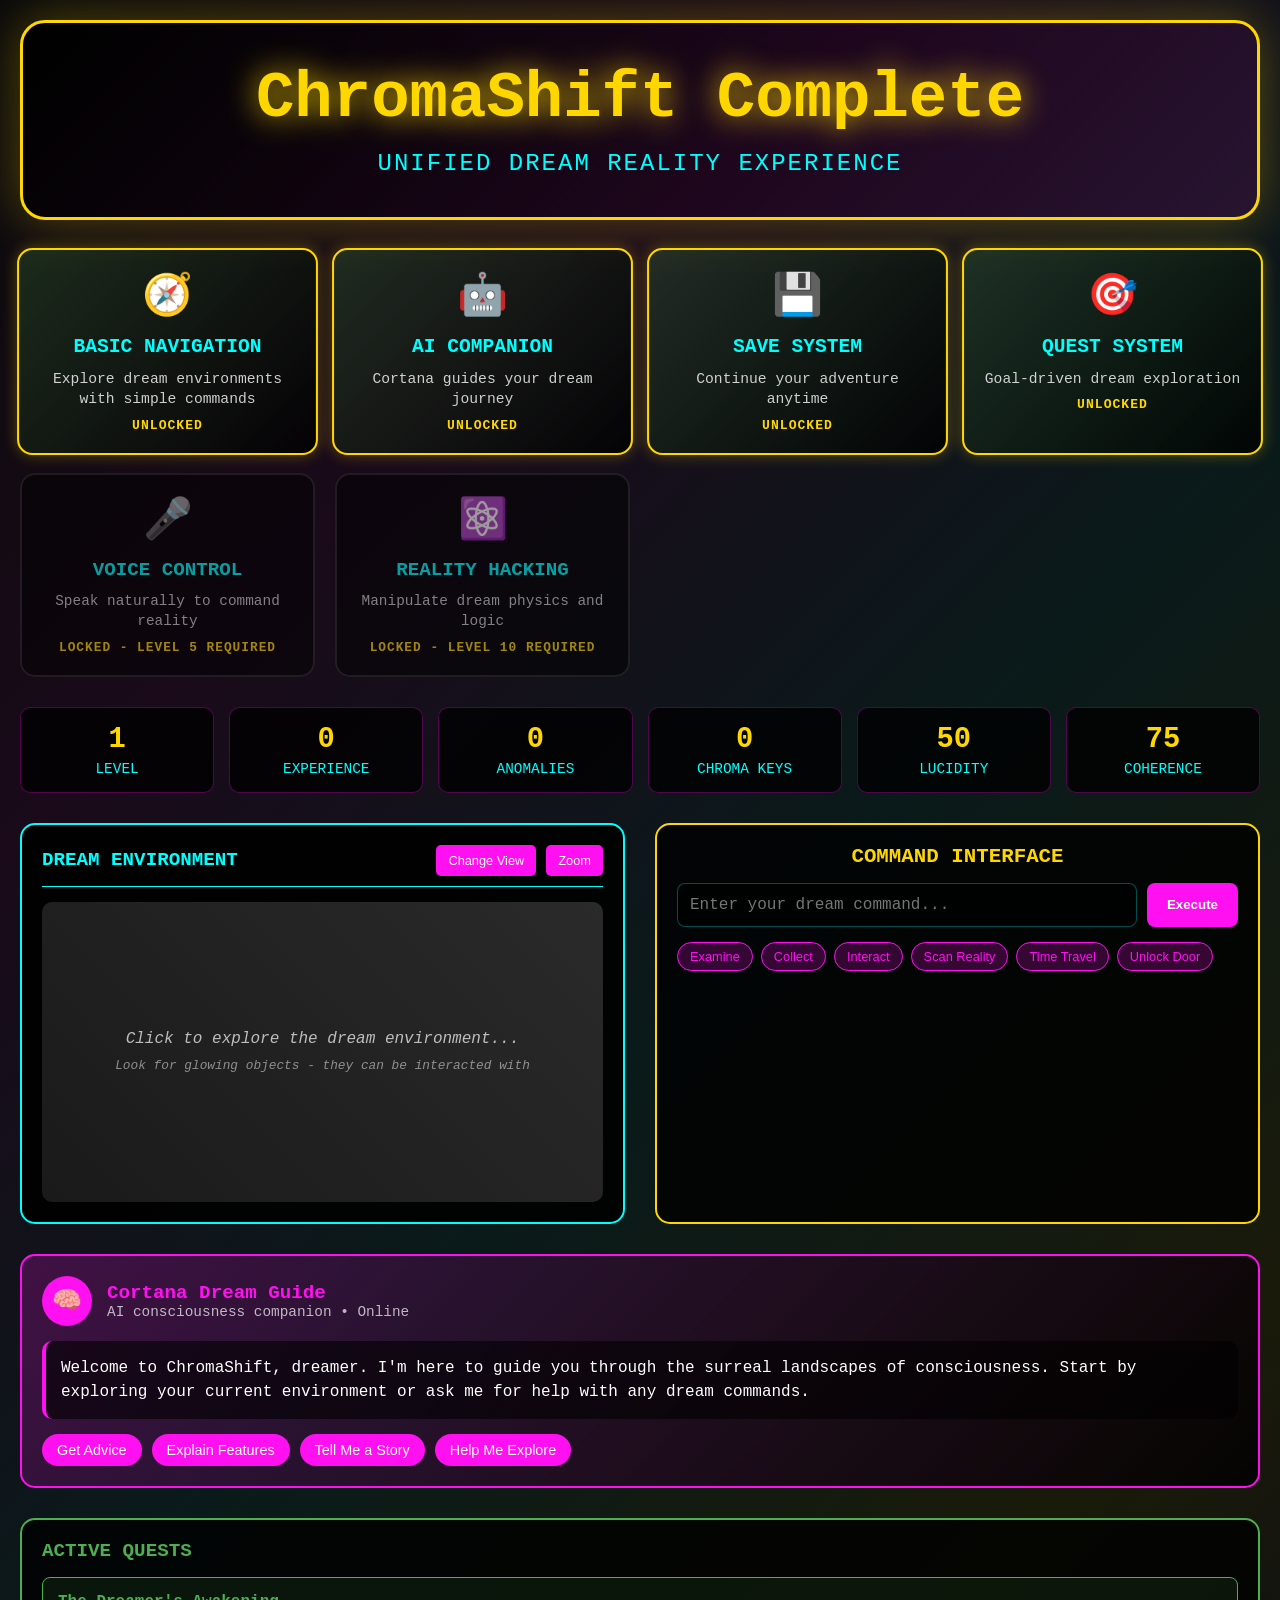
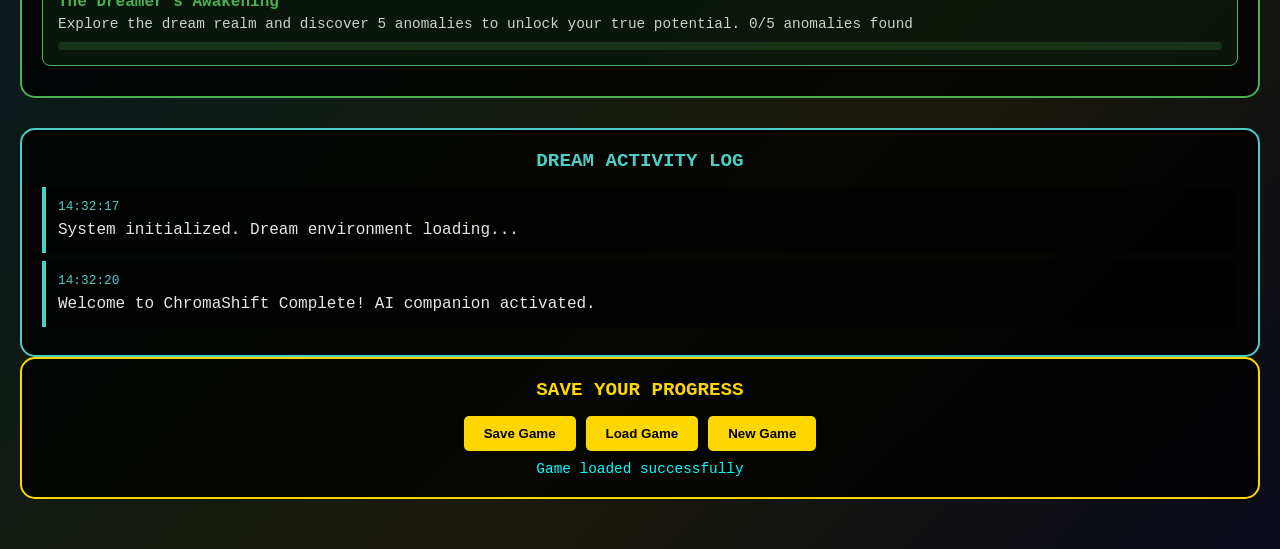
==== chromashift-complete.html @ d7f20934 "Sync with matrix message 337993622184318" ====
<!DOCTYPE html>
<html lang="en">
<head>
    <meta charset="UTF-8">
    <meta name="viewport" content="width=device-width, initial-scale=1.0">
    <title>ChromaShift Complete - Unified Experience</title>
    <style>
        /* ===== UNIVERSAL RESET & BASE STYLES ===== */
        * {
            margin: 0;
            padding: 0;
            box-sizing: border-box;
        }

        :root {
            --primary-color: #FFD700;
            --secondary-color: #00FFFF;
            --accent-color: #FF10F0;
            --dark-bg: rgba(0, 0, 0, 0.8);
            --particle-gold: #FFD700;
            --particle-magenta: #FF10F0;
            --particle-cyan: #00FFFF;
            --particle-red: #FF6B6B;
            --success-green: #4CAF50;
            --warning-orange: #FF9800;
            --error-red: #F44336;
        }

        /* ===== ENHANCED PARTICLE SYSTEM ===== */
        .particle-universe {
            position: fixed;
            top: 0;
            left: 0;
            width: 100%;
            height: 100%;
            z-index: -1;
            overflow: hidden;
            pointer-events: none;
        }

        .particle {
            position: absolute;
            width: 4px;
            height: 4px;
            border-radius: 50%;
            pointer-events: none;
        }

        .particle.gold { background: var(--particle-gold); }
        .particle.magenta { background: var(--particle-magenta); }
        .particle.cyan { background: var(--particle-cyan); }
        .particle.red { background: var(--particle-red); }

        /* ===== MAIN LAYOUT ===== */
        body {
            background: linear-gradient(135deg, #0a0a0a 0%, #1a0a1a 25%, #0a1a1a 50%, #1a1a0a 75%, #0a0a1a 100%);
            color: white;
            font-family: 'Courier New', monospace;
            min-height: 100vh;
            overflow-x: hidden;
            position: relative;
        }

        .game-container {
            max-width: 1600px;
            margin: 0 auto;
            padding: 20px;
            position: relative;
            z-index: 1;
        }

        /* ===== ENHANCED HEADER ===== */
        .main-header {
            text-align: center;
            margin-bottom: 30px;
            background: linear-gradient(135deg, rgba(0, 0, 0, 0.9), rgba(255, 16, 240, 0.1));
            border: 3px solid var(--primary-color);
            border-radius: 25px;
            padding: 40px;
            position: relative;
            overflow: hidden;
            box-shadow: 0 0 50px rgba(255, 215, 0, 0.3);
        }

        .main-header::before {
            content: '';
            position: absolute;
            top: 0;
            left: -100%;
            width: 100%;
            height: 100%;
            background: linear-gradient(90deg, transparent, rgba(255, 215, 0, 0.3), transparent);
            animation: shimmer 6s infinite;
        }

        @keyframes shimmer {
            0% { left: -100%; }
            100% { left: 100%; }
        }

        .main-title {
            font-size: clamp(2rem, 5vw, 4rem);
            color: var(--primary-color);
            text-shadow: 0 0 30px var(--primary-color);
            margin-bottom: 15px;
            position: relative;
            z-index: 2;
            animation: titlePulse 4s ease-in-out infinite alternate;
        }

        @keyframes titlePulse {
            0% { text-shadow: 0 0 30px var(--primary-color); }
            100% { text-shadow: 0 0 50px var(--primary-color), 0 0 80px var(--primary-color); }
        }

        .main-subtitle {
            font-size: clamp(1rem, 2.5vw, 1.5rem);
            color: var(--secondary-color);
            position: relative;
            z-index: 2;
            text-transform: uppercase;
            letter-spacing: 2px;
        }

        /* ===== PROGRESSION SYSTEM ===== */
        .progression-system {
            display: grid;
            grid-template-columns: repeat(auto-fit, minmax(250px, 1fr));
            gap: 20px;
            margin-bottom: 30px;
        }

        .progression-card {
            background: var(--dark-bg);
            border: 2px solid var(--accent-color);
            border-radius: 15px;
            padding: 20px;
            text-align: center;
            transition: all 0.3s ease;
            position: relative;
            overflow: hidden;
        }

        .progression-card:hover {
            transform: translateY(-5px);
            box-shadow: 0 10px 30px rgba(255, 16, 240, 0.4);
        }

        .progression-card.unlocked {
            border-color: var(--success-green);
            background: linear-gradient(135deg, rgba(76, 175, 80, 0.2), rgba(0, 0, 0, 0.8));
        }

        .progression-card.locked {
            opacity: 0.6;
            border-color: #666;
        }

        .progression-icon {
            font-size: 2.5rem;
            margin-bottom: 15px;
            color: var(--accent-color);
        }

        .progression-card.unlocked .progression-icon {
            color: var(--success-green);
        }

        .progression-title {
            font-size: 1.2rem;
            color: var(--secondary-color);
            margin-bottom: 10px;
            text-transform: uppercase;
        }

        .progression-description {
            color: rgba(255, 255, 255, 0.8);
            font-size: 0.9rem;
            line-height: 1.4;
        }

        .progression-level {
            font-size: 0.8rem;
            color: var(--primary-color);
            margin-top: 10px;
            font-weight: bold;
        }

        /* ===== MAIN GAME INTERFACE ===== */
        .game-interface {
            display: grid;
            grid-template-columns: 1fr 1fr;
            gap: 30px;
            margin-bottom: 30px;
        }

        @media (max-width: 768px) {
            .game-interface {
                grid-template-columns: 1fr;
                gap: 20px;
            }
        }

        /* ===== ENHANCED PANORAMA VIEWER ===== */
        .panorama-viewer {
            background: rgba(0, 0, 0, 0.9);
            border: 2px solid var(--secondary-color);
            border-radius: 15px;
            padding: 20px;
            min-height: 400px;
            position: relative;
            overflow: hidden;
        }

        .panorama-header {
            display: flex;
            justify-content: space-between;
            align-items: center;
            margin-bottom: 15px;
            padding-bottom: 10px;
            border-bottom: 1px solid var(--secondary-color);
        }

        .panorama-title {
            font-size: 1.2rem;
            color: var(--secondary-color);
            text-transform: uppercase;
        }

        .panorama-controls {
            display: flex;
            gap: 10px;
        }

        .control-btn {
            background: var(--accent-color);
            border: none;
            color: white;
            padding: 8px 12px;
            border-radius: 5px;
            cursor: pointer;
            font-size: 0.8rem;
            transition: all 0.3s ease;
        }

        .control-btn:hover {
            background: var(--primary-color);
            color: black;
        }

        .panorama-display {
            width: 100%;
            height: 300px;
            background: linear-gradient(45deg, #1a1a1a, #2a2a2a);
            border-radius: 10px;
            display: flex;
            align-items: center;
            justify-content: center;
            position: relative;
            overflow: hidden;
            cursor: pointer;
            transition: all 0.3s ease;
        }

        .panorama-display:hover {
            transform: scale(1.02);
            box-shadow: 0 5px 20px rgba(0, 255, 255, 0.3);
        }

        .panorama-content {
            color: rgba(255, 255, 255, 0.7);
            text-align: center;
            font-style: italic;
        }

        .panorama-image {
            width: 100%;
            height: 100%;
            object-fit: cover;
            border-radius: 10px;
        }

        /* ===== INTERACTIVE OBJECTS ===== */
        .interactive-objects {
            position: absolute;
            top: 0;
            left: 0;
            width: 100%;
            height: 100%;
            pointer-events: none;
        }

        .interactive-object {
            position: absolute;
            width: 30px;
            height: 30px;
            border: 2px solid var(--primary-color);
            border-radius: 50%;
            background: rgba(255, 215, 0, 0.3);
            cursor: pointer;
            pointer-events: all;
            transition: all 0.3s ease;
            animation: pulse 2s infinite;
        }

        .interactive-object:hover {
            transform: scale(1.2);
            background: rgba(255, 215, 0, 0.6);
            box-shadow: 0 0 20px var(--primary-color);
        }

        @keyframes pulse {
            0%, 100% { opacity: 0.7; }
            50% { opacity: 1; }
        }

        /* ===== COMMAND INTERFACE ===== */
        .command-interface {
            background: var(--dark-bg);
            border: 2px solid var(--primary-color);
            border-radius: 15px;
            padding: 20px;
            position: relative;
        }

        .command-header {
            font-size: 1.3rem;
            color: var(--primary-color);
            margin-bottom: 15px;
            text-transform: uppercase;
            text-align: center;
        }

        .command-input-group {
            display: flex;
            gap: 10px;
            margin-bottom: 15px;
        }

        .command-input {
            flex: 1;
            background: rgba(0, 0, 0, 0.7);
            border: 1px solid rgba(0, 255, 255, 0.3);
            color: white;
            padding: 12px;
            border-radius: 8px;
            font-family: 'Courier New', monospace;
            font-size: 1rem;
        }

        .command-input:focus {
            outline: none;
            border-color: var(--secondary-color);
            box-shadow: 0 0 10px rgba(0, 255, 255, 0.3);
        }

        .command-btn {
            background: var(--accent-color);
            border: none;
            color: white;
            padding: 12px 20px;
            border-radius: 8px;
            cursor: pointer;
            font-weight: bold;
            transition: all 0.3s ease;
        }

        .command-btn:hover {
            background: var(--primary-color);
            color: black;
        }

        .quick-commands {
            display: flex;
            flex-wrap: wrap;
            gap: 8px;
        }

        .quick-command {
            background: rgba(255, 16, 240, 0.2);
            border: 1px solid var(--accent-color);
            color: var(--accent-color);
            padding: 6px 12px;
            border-radius: 15px;
            cursor: pointer;
            font-size: 0.8rem;
            transition: all 0.3s ease;
        }

        .quick-command:hover {
            background: rgba(255, 16, 240, 0.4);
            color: var(--secondary-color);
        }

        /* ===== PLAYER STATUS DASHBOARD ===== */
        .player-dashboard {
            display: grid;
            grid-template-columns: repeat(auto-fit, minmax(150px, 1fr));
            gap: 15px;
            margin-bottom: 30px;
        }

        .status-card {
            background: var(--dark-bg);
            border: 1px solid rgba(255, 16, 240, 0.3);
            border-radius: 10px;
            padding: 15px;
            text-align: center;
            transition: all 0.3s ease;
        }

        .status-card:hover {
            border-color: var(--secondary-color);
            transform: translateY(-3px);
        }

        .status-value {
            font-size: 1.8rem;
            font-weight: bold;
            color: var(--primary-color);
            margin-bottom: 5px;
        }

        .status-label {
            color: var(--secondary-color);
            font-size: 0.9rem;
            text-transform: uppercase;
        }

        /* ===== AI COMPANION INTERFACE ===== */
        .ai-companion {
            background: linear-gradient(135deg, rgba(255, 16, 240, 0.2), rgba(0, 0, 0, 0.8));
            border: 2px solid var(--accent-color);
            border-radius: 15px;
            padding: 20px;
            margin-bottom: 30px;
            position: relative;
        }

        .ai-companion-header {
            display: flex;
            align-items: center;
            gap: 15px;
            margin-bottom: 15px;
        }

        .ai-avatar {
            width: 50px;
            height: 50px;
            background: var(--accent-color);
            border-radius: 50%;
            display: flex;
            align-items: center;
            justify-content: center;
            font-size: 1.5rem;
            animation: aiPulse 3s infinite;
        }

        @keyframes aiPulse {
            0%, 100% { transform: scale(1); }
            50% { transform: scale(1.1); }
        }

        .ai-title {
            font-size: 1.2rem;
            color: var(--accent-color);
            font-weight: bold;
        }

        .ai-status {
            font-size: 0.9rem;
            color: rgba(255, 255, 255, 0.7);
        }

        .ai-message {
            background: rgba(0, 0, 0, 0.6);
            padding: 15px;
            border-radius: 10px;
            border-left: 4px solid var(--accent-color);
            margin-bottom: 15px;
            line-height: 1.5;
        }

        .ai-actions {
            display: flex;
            gap: 10px;
            flex-wrap: wrap;
        }

        .ai-action-btn {
            background: var(--accent-color);
            border: none;
            color: white;
            padding: 8px 15px;
            border-radius: 20px;
            cursor: pointer;
            font-size: 0.9rem;
            transition: all 0.3s ease;
        }

        .ai-action-btn:hover {
            background: var(--primary-color);
            color: black;
        }

        /* ===== LIVE EVENT FEED ===== */
        .event-feed {
            background: var(--dark-bg);
            border: 2px solid #4ecdc4;
            border-radius: 15px;
            padding: 20px;
            max-height: 400px;
            overflow-y: auto;
        }

        .event-feed-header {
            font-size: 1.2rem;
            color: #4ecdc4;
            margin-bottom: 15px;
            text-transform: uppercase;
            text-align: center;
        }

        .event-item {
            background: rgba(0, 0, 0, 0.5);
            border-left: 4px solid #4ecdc4;
            padding: 12px;
            margin-bottom: 8px;
            border-radius: 0 8px 8px 0;
            transition: all 0.3s ease;
        }

        .event-item:hover {
            background: rgba(0, 0, 0, 0.7);
            transform: translateX(5px);
        }

        .event-time {
            font-size: 0.8rem;
            color: #4ecdc4;
            margin-bottom: 5px;
        }

        .event-content {
            color: rgba(255, 255, 255, 0.9);
            line-height: 1.4;
        }

        /* ===== ACHIEVEMENT NOTIFICATION ===== */
        .achievement-popup {
            position: fixed;
            top: 20px;
            right: 20px;
            background: linear-gradient(135deg, var(--primary-color), var(--warning-orange));
            color: black;
            padding: 20px;
            border-radius: 10px;
            z-index: 1000;
            transform: translateX(400px);
            transition: transform 0.5s ease;
            max-width: 300px;
        }

        .achievement-popup.show {
            transform: translateX(0);
        }

        .achievement-title {
            font-weight: bold;
            margin-bottom: 5px;
            font-size: 1.1rem;
        }

        .achievement-description {
            font-size: 0.9rem;
            opacity: 0.8;
        }

        /* ===== QUEST SYSTEM ===== */
        .quest-system {
            background: var(--dark-bg);
            border: 2px solid var(--success-green);
            border-radius: 15px;
            padding: 20px;
            margin-bottom: 30px;
        }

        .quest-header {
            font-size: 1.2rem;
            color: var(--success-green);
            margin-bottom: 15px;
            text-transform: uppercase;
        }

        .active-quest {
            background: rgba(76, 175, 80, 0.1);
            border: 1px solid var(--success-green);
            padding: 15px;
            border-radius: 8px;
            margin-bottom: 10px;
        }

        .quest-title {
            font-weight: bold;
            color: var(--success-green);
            margin-bottom: 5px;
        }

        .quest-description {
            color: rgba(255, 255, 255, 0.8);
            font-size: 0.9rem;
            margin-bottom: 10px;
        }

        .quest-progress {
            background: rgba(76, 175, 80, 0.2);
            height: 8px;
            border-radius: 4px;
            overflow: hidden;
        }

        .quest-progress-bar {
            height: 100%;
            background: var(--success-green);
            width: 0%;
            transition: width 0.5s ease;
        }

        /* ===== SAVE/LOAD SYSTEM ===== */
        .save-system {
            background: var(--dark-bg);
            border: 2px solid var(--primary-color);
            border-radius: 15px;
            padding: 20px;
            margin-bottom: 30px;
            text-align: center;
        }

        .save-header {
            font-size: 1.2rem;
            color: var(--primary-color);
            margin-bottom: 15px;
            text-transform: uppercase;
        }

        .save-controls {
            display: flex;
            gap: 10px;
            justify-content: center;
            flex-wrap: wrap;
        }

        .save-btn {
            background: var(--primary-color);
            border: none;
            color: black;
            padding: 10px 20px;
            border-radius: 5px;
            cursor: pointer;
            font-weight: bold;
            transition: all 0.3s ease;
        }

        .save-btn:hover {
            background: var(--secondary-color);
            color: black;
        }

        .save-status {
            margin-top: 10px;
            font-size: 0.9rem;
            color: var(--secondary-color);
        }

        /* ===== RESPONSIVE DESIGN ===== */
        @media (max-width: 768px) {
            .game-container {
                padding: 10px;
            }
            
            .main-header {
                padding: 20px;
            }
            
            .progression-system {
                grid-template-columns: 1fr;
            }
            
            .player-dashboard {
                grid-template-columns: repeat(2, 1fr);
            }
            
            .command-input-group {
                flex-direction: column;
            }
            
            .ai-actions {
                justify-content: center;
            }
        }

        /* ===== LOADING STATES ===== */
        .loading {
            display: flex;
            align-items: center;
            justify-content: center;
            min-height: 200px;
        }

        .loading-spinner {
            width: 50px;
            height: 50px;
            border: 3px solid rgba(255, 215, 0, 0.3);
            border-top: 3px solid var(--primary-color);
            border-radius: 50%;
            animation: spin 1s linear infinite;
        }

        @keyframes spin {
            0% { transform: rotate(0deg); }
            100% { transform: rotate(360deg); }
        }

        /* ===== TOUCH OPTIMIZATION ===== */
        @media (hover: none) and (pointer: coarse) {
            .control-btn, .command-btn, .quick-command, .ai-action-btn, .save-btn {
                padding: 15px 20px;
                font-size: 1rem;
            }
            
            .interactive-object {
                width: 40px;
                height: 40px;
            }
        }

        /* ===== ACCESSIBILITY ===== */
        .sr-only {
            position: absolute;
            width: 1px;
            height: 1px;
            padding: 0;
            margin: -1px;
            overflow: hidden;
            clip: rect(0, 0, 0, 0);
            white-space: nowrap;
            border: 0;
        }

        /* Focus styles for keyboard navigation */
        .control-btn:focus, .command-btn:focus, .quick-command:focus, .ai-action-btn:focus, .save-btn:focus {
            outline: 2px solid var(--secondary-color);
            outline-offset: 2px;
        }

        .progression-card.locked {
            opacity: 0.6;
            border-color: rgba(128, 128, 128, 0.3);
        }

        .progression-card.unlocked {
            opacity: 1;
            border-color: var(--primary-color);
            box-shadow: 0 0 15px rgba(255, 215, 0, 0.3);
            transform: scale(1.02);
            transition: all 0.3s ease;
        }

        .progression-level {
            font-size: 0.8rem;
            margin-top: 8px;
            text-transform: uppercase;
            font-weight: bold;
            letter-spacing: 1px;
        }

        .progression-level.UNLOCKED {
            color: var(--success-green);
            animation: unlockedGlow 2s ease-in-out infinite alternate;
        }

        .progression-level.LOCKED {
            color: rgba(255, 255, 255, 0.5);
        }

        @keyframes unlockedGlow {
            from {
                text-shadow: 0 0 5px var(--success-green);
            }
            to {
                text-shadow: 0 0 10px var(--success-green), 0 0 15px var(--success-green);
            }
        }

        /* ===== VOICE CONTROL STYLES ===== */
        .voice-control-indicator {
            background: linear-gradient(135deg, rgba(255, 215, 0, 0.2), rgba(0, 255, 255, 0.2));
            border: 2px solid var(--secondary-color);
            border-radius: 12px;
            padding: 12px 16px;
            margin: 8px 0;
            font-size: 0.9rem;
            text-align: center;
            transition: all 0.3s ease;
        }

        .voice-control-indicator.listening {
            background: linear-gradient(135deg, rgba(0, 255, 0, 0.2), rgba(0, 255, 255, 0.3));
            border-color: #4CAF50;
            animation: voicePulse 2s infinite;
        }

        .voice-control-indicator.stopped {
            background: linear-gradient(135deg, rgba(255, 215, 0, 0.1), rgba(255, 16, 240, 0.1));
            border-color: var(--primary-color);
        }

        .voice-control-indicator.error {
            background: linear-gradient(135deg, rgba(244, 67, 54, 0.2), rgba(255, 152, 0, 0.2));
            border-color: var(--error-red);
        }

        .voice-control-indicator.locked {
            background: linear-gradient(135deg, rgba(0, 0, 0, 0.3), rgba(128, 128, 128, 0.2));
            border-color: #666;
            color: #888;
        }

        .voice-control-indicator.unsupported {
            background: linear-gradient(135deg, rgba(128, 128, 128, 0.2), rgba(128, 128, 128, 0.3));
            border-color: #999;
            color: #aaa;
        }

        @keyframes voicePulse {
            0%, 100% { box-shadow: 0 0 5px rgba(76, 175, 80, 0.5); }
            50% { box-shadow: 0 0 20px rgba(76, 175, 80, 0.8), 0 0 30px rgba(76, 175, 80, 0.4); }
        }

        .voice-toggle-btn {
            background: linear-gradient(135deg, var(--primary-color), var(--secondary-color));
            border: none;
            border-radius: 20px;
            padding: 12px 20px;
            color: black;
            font-weight: bold;
            cursor: pointer;
            transition: all 0.3s ease;
            margin: 8px 0;
            width: 100%;
            max-width: 200px;
        }

        .voice-toggle-btn:hover {
            transform: translateY(-2px);
            box-shadow: 0 5px 15px rgba(255, 215, 0, 0.4);
        }

        .voice-toggle-btn:active {
            transform: translateY(0);
        }

        .voice-notification {
            position: fixed;
            top: 20px;
            right: 20px;
            background: var(--dark-bg);
            border: 2px solid var(--primary-color);
            border-radius: 15px;
            max-width: 400px;
            max-height: 300px;
            z-index: 1000;
            animation: slideIn 0.3s ease-out;
        }

        @keyframes slideIn {
            from {
                transform: translateX(100%);
                opacity: 0;
            }
            to {
                transform: translateX(0);
                opacity: 1;
            }
        }

        .notification-header {
            background: rgba(255, 215, 0, 0.1);
            padding: 12px 16px;
            border-bottom: 1px solid var(--primary-color);
            display: flex;
            justify-content: space-between;
            align-items: center;
        }

        .notification-header button {
            background: none;
            border: none;
            color: var(--primary-color);
            cursor: pointer;
            font-size: 1.2rem;
            padding: 4px 8px;
            border-radius: 4px;
            transition: background-color 0.2s;
        }

        .notification-header button:hover {
            background: rgba(255, 215, 0, 0.2);
        }

        .notification-content {
            padding: 16px;
            max-height: 200px;
            overflow-y: auto;
        }

        .notification-content pre {
            margin: 0;
            white-space: pre-wrap;
            font-family: 'Courier New', monospace;
            font-size: 0.85rem;
            line-height: 1.4;
            color: var(--secondary-color);
        }

        /* Voice command feedback */
        .voice-command-feedback {
            background: rgba(0, 255, 255, 0.1);
            border-left: 4px solid var(--secondary-color);
            padding: 8px 12px;
            margin: 4px 0;
            border-radius: 0 8px 8px 0;
            font-size: 0.85rem;
            animation: fadeInUp 0.3s ease-out;
        }

        @keyframes fadeInUp {
            from {
                opacity: 0;
                transform: translateY(10px);
            }
            to {
                opacity: 1;
                transform: translateY(0);
            }
        }

        /* Mobile voice control adaptations */
        @media (max-width: 768px) {
            .voice-control-indicator {
                font-size: 0.8rem;
                padding: 10px 12px;
            }

            .voice-toggle-btn {
                padding: 10px 16px;
                font-size: 0.9rem;
            }

            .voice-notification {
                top: 10px;
                right: 10px;
                left: 10px;
                max-width: none;
                max-height: 250px;
            }
        }

        /* ===== DYNAMIC EVENT SYSTEM STYLES ===== */
        .event-choice-container {
            position: fixed;
            top: 0;
            left: 0;
            width: 100%;
            height: 100%;
            background: rgba(0, 0, 0, 0.8);
            display: flex;
            justify-content: center;
            align-items: center;
            z-index: 2000;
            animation: fadeIn 0.3s ease-out;
        }

        .event-choice-modal {
            background: linear-gradient(135deg, rgba(0, 0, 0, 0.9), rgba(30, 30, 50, 0.9));
            border: 2px solid var(--primary-color);
            border-radius: 20px;
            max-width: 600px;
            width: 90%;
            max-height: 80%;
            overflow-y: auto;
            box-shadow: 0 10px 30px rgba(255, 215, 0, 0.3);
        }

        .event-choice-header {
            background: linear-gradient(135deg, rgba(255, 215, 0, 0.1), rgba(0, 255, 255, 0.1));
            padding: 20px;
            border-bottom: 2px solid var(--primary-color);
            display: flex;
            justify-content: space-between;
            align-items: center;
        }

        .event-choice-header h3 {
            color: var(--primary-color);
            font-size: 1.5rem;
            margin: 0;
            text-shadow: 0 0 10px rgba(255, 215, 0, 0.5);
        }

        .close-choice-btn {
            background: none;
            border: none;
            color: var(--primary-color);
            font-size: 1.5rem;
            cursor: pointer;
            padding: 5px;
            border-radius: 50%;
            transition: all 0.3s ease;
        }

        .close-choice-btn:hover {
            background: rgba(255, 215, 0, 0.2);
            transform: rotate(90deg);
        }

        .event-choice-content {
            padding: 25px;
        }

        .event-description {
            color: var(--secondary-color);
            font-size: 1.1rem;
            line-height: 1.6;
            margin-bottom: 25px;
            text-align: center;
            font-style: italic;
        }

        .event-choices {
            display: flex;
            flex-direction: column;
            gap: 15px;
        }

        .event-choice-btn {
            background: linear-gradient(135deg, rgba(0, 255, 255, 0.2), rgba(255, 16, 240, 0.2));
            border: 2px solid var(--secondary-color);
            border-radius: 12px;
            padding: 15px 20px;
            color: white;
            font-size: 1rem;
            cursor: pointer;
            transition: all 0.3s ease;
            text-align: left;
            position: relative;
            overflow: hidden;
        }

        .event-choice-btn::before {
            content: '';
            position: absolute;
            top: 0;
            left: -100%;
            width: 100%;
            height: 100%;
            background: linear-gradient(90deg, transparent, rgba(255, 255, 255, 0.2), transparent);
            transition: left 0.5s ease;
        }

        .event-choice-btn:hover {
            background: linear-gradient(135deg, rgba(0, 255, 255, 0.3), rgba(255, 16, 240, 0.3));
            border-color: var(--primary-color);
            transform: translateY(-2px);
            box-shadow: 0 5px 15px rgba(0, 255, 255, 0.3);
        }

        .event-choice-btn:hover::before {
            left: 100%;
        }

        .event-choice-btn:active {
            transform: translateY(0);
        }

        .event-notification {
            position: fixed;
            top: 20px;
            left: 20px;
            background: linear-gradient(135deg, rgba(0, 0, 0, 0.9), rgba(50, 0, 50, 0.9));
            border: 2px solid var(--accent-color);
            border-radius: 15px;
            max-width: 350px;
            max-height: 200px;
            z-index: 1500;
            animation: slideInLeft 0.4s ease-out, pulseGlow 2s infinite;
        }

        .event-notification-header {
            background: linear-gradient(135deg, rgba(255, 16, 240, 0.2), rgba(0, 255, 255, 0.2));
            padding: 12px 16px;
            border-bottom: 1px solid var(--accent-color);
            display: flex;
            justify-content: space-between;
            align-items: center;
        }

        .event-notification-header strong {
            color: var(--accent-color);
            font-size: 1rem;
        }

        .event-notification-header button {
            background: none;
            border: none;
            color: var(--accent-color);
            cursor: pointer;
            font-size: 1.1rem;
            padding: 2px 6px;
            border-radius: 4px;
            transition: background-color 0.2s;
        }

        .event-notification-header button:hover {
            background: rgba(255, 16, 240, 0.2);
        }

        .event-notification-content {
            padding: 15px;
            max-height: 120px;
            overflow-y: auto;
        }

        .event-notification-content p {
            color: var(--secondary-color);
            font-size: 0.9rem;
            line-height: 1.4;
            margin: 0;
        }

        @keyframes fadeIn {
            from { opacity: 0; }
            to { opacity: 1; }
        }

        @keyframes slideInLeft {
            from {
                transform: translateX(-100%);
                opacity: 0;
            }
            to {
                transform: translateX(0);
                opacity: 1;
            }
        }

        @keyframes pulseGlow {
            0%, 100% { 
                box-shadow: 0 0 10px rgba(255, 16, 240, 0.3);
            }
            50% { 
                box-shadow: 0 0 20px rgba(255, 16, 240, 0.6), 0 0 30px rgba(255, 16, 240, 0.3);
            }
        }

        /* Event type indicators */
        .event-story { border-left: 5px solid #FFD700; }
        .event-environmental { border-left: 5px solid #00FFFF; }
        .event-character { border-left: 5px solid #FF10F0; }
        .event-mystery { border-left: 5px solid #4ECDC4; }
        .event-crisis { border-left: 5px solid #FF6B6B; }

        /* Story progress indicator */
        .story-progress {
            position: fixed;
            bottom: 20px;
            right: 20px;
            background: var(--dark-bg);
            border: 2px solid var(--primary-color);
            border-radius: 50px;
            padding: 10px 20px;
            font-size: 0.9rem;
            color: var(--primary-color);
            z-index: 1000;
            animation: gentlePulse 3s infinite;
        }

        @keyframes gentlePulse {
            0%, 100% { 
                box-shadow: 0 0 5px rgba(255, 215, 0, 0.3);
            }
            50% { 
                box-shadow: 0 0 15px rgba(255, 215, 0, 0.6);
            }
        }

        /* Mobile event system adaptations */
        @media (max-width: 768px) {
            .event-choice-modal {
                width: 95%;
                max-height: 85%;
            }

            .event-choice-header {
                padding: 15px;
            }

            .event-choice-header h3 {
                font-size: 1.2rem;
            }

            .event-choice-content {
                padding: 20px;
            }

            .event-description {
                font-size: 1rem;
            }

            .event-choice-btn {
                padding: 12px 15px;
                font-size: 0.9rem;
            }

            .event-notification {
                top: 10px;
                left: 10px;
                right: 10px;
                max-width: none;
                max-height: 150px;
            }

            .story-progress {
                bottom: 10px;
                right: 10px;
                padding: 8px 15px;
                font-size: 0.8rem;
            }
        }
    </style>
</head>
<body>
    <!-- Particle Universe Background -->
    <div class="particle-universe" id="particleUniverse"></div>

    <div class="game-container">
        <!-- Main Header -->
        <header class="main-header">
            <h1 class="main-title">ChromaShift Complete</h1>
            <p class="main-subtitle">Unified Dream Reality Experience</p>
        </header>

        <!-- Progressive Feature Unlocking System -->
        <section class="progression-system" id="progressionSystem">
            <div class="progression-card unlocked" data-feature="basic-navigation">
                <div class="progression-icon">🧭</div>
                <h3 class="progression-title">Basic Navigation</h3>
                <p class="progression-description">Explore dream environments with simple commands</p>
                <div class="progression-level">UNLOCKED</div>
            </div>
            
            <div class="progression-card unlocked" data-feature="ai-companion">
                <div class="progression-icon">🤖</div>
                <h3 class="progression-title">AI Companion</h3>
                <p class="progression-description">Cortana guides your dream journey</p>
                <div class="progression-level">UNLOCKED</div>
            </div>
            
            <div class="progression-card unlocked" data-feature="save-system">
                <div class="progression-icon">💾</div>
                <h3 class="progression-title">Save System</h3>
                <p class="progression-description">Continue your adventure anytime</p>
                <div class="progression-level">UNLOCKED</div>
            </div>
            
            <div class="progression-card unlocked" data-feature="quest-system">
                <div class="progression-icon">🎯</div>
                <h3 class="progression-title">Quest System</h3>
                <p class="progression-description">Goal-driven dream exploration</p>
                <div class="progression-level">UNLOCKED</div>
            </div>
            
            <div class="progression-card locked" data-feature="voice-control">
                <div class="progression-icon">🎤</div>
                <h3 class="progression-title">Voice Control</h3>
                <p class="progression-description">Speak naturally to command reality</p>
                <div class="progression-level">LOCKED - Level 5 Required</div>
            </div>
            
            <div class="progression-card locked" data-feature="reality-hacking">
                <div class="progression-icon">⚛️</div>
                <h3 class="progression-title">Reality Hacking</h3>
                <p class="progression-description">Manipulate dream physics and logic</p>
                <div class="progression-level">LOCKED - Level 10 Required</div>
            </div>
        </section>

        <!-- Player Status Dashboard -->
        <section class="player-dashboard">
            <div class="status-card">
                <div class="status-value" id="playerLevel">1</div>
                <div class="status-label">Level</div>
            </div>
            <div class="status-card">
                <div class="status-value" id="experience">0</div>
                <div class="status-label">Experience</div>
            </div>
            <div class="status-card">
                <div class="status-value" id="anomaliesFound">0</div>
                <div class="status-label">Anomalies</div>
            </div>
            <div class="status-card">
                <div class="status-value" id="chromaKeys">0</div>
                <div class="status-label">Chroma Keys</div>
            </div>
            <div class="status-card">
                <div class="status-value" id="lucidity">50</div>
                <div class="status-label">Lucidity</div>
            </div>
            <div class="status-card">
                <div class="status-value" id="coherence">75</div>
                <div class="status-label">Coherence</div>
            </div>
        </section>

        <!-- Main Game Interface -->
        <main class="game-interface">
            <!-- Panoramic View -->
            <section class="panorama-viewer">
                <div class="panorama-header">
                    <h3 class="panorama-title">Dream Environment</h3>
                    <div class="panorama-controls">
                        <button class="control-btn" id="changeViewBtn">Change View</button>
                        <button class="control-btn" id="zoomBtn">Zoom</button>
                    </div>
                </div>
                <div class="panorama-display" id="panoramaDisplay">
                    <div class="panorama-content">
                        <p>Click to explore the dream environment...</p>
                        <p style="font-size: 0.8rem; margin-top: 10px; opacity: 0.7;">
                            Look for glowing objects - they can be interacted with
                        </p>
                    </div>
                </div>
                <div class="interactive-objects" id="interactiveObjects"></div>
            </section>

            <!-- Command Interface -->
            <section class="command-interface">
                <h3 class="command-header">Command Interface</h3>
                <div class="command-input-group">
                    <input type="text" class="command-input" id="commandInput" 
                           placeholder="Enter your dream command..." />
                    <button class="command-btn" id="executeCommandBtn">Execute</button>
                </div>
                <div class="quick-commands">
                    <button class="quick-command" data-command="examine">Examine</button>
                    <button class="quick-command" data-command="collect">Collect</button>
                    <button class="quick-command" data-command="interact">Interact</button>
                    <button class="quick-command" data-command="scan">Scan Reality</button>
                    <button class="quick-command" data-command="time travel">Time Travel</button>
                    <button class="quick-command" data-command="unlock">Unlock Door</button>
                </div>
            </section>
        </main>

        <!-- AI Companion -->
        <section class="ai-companion">
            <div class="ai-companion-header">
                <div class="ai-avatar">🧠</div>
                <div>
                    <h3 class="ai-title">Cortana Dream Guide</h3>
                    <p class="ai-status">AI consciousness companion • Online</p>
                </div>
            </div>
            <div class="ai-message" id="aiMessage">
                Welcome to ChromaShift, dreamer. I'm here to guide you through the surreal landscapes of consciousness. 
                Start by exploring your current environment or ask me for help with any dream commands.
            </div>
            <div class="ai-actions">
                <button class="ai-action-btn" data-action="advice">Get Advice</button>
                <button class="ai-action-btn" data-action="explain">Explain Features</button>
                <button class="ai-action-btn" data-action="story">Tell Me a Story</button>
                <button class="ai-action-btn" data-action="help">Help Me Explore</button>
            </div>
        </section>

        <!-- Quest System -->
        <section class="quest-system">
            <h3 class="quest-header">Active Quests</h3>
            <div class="active-quest">
                <div class="quest-title">The Dreamer's Awakening</div>
                <div class="quest-description">
                    Explore the dream realm and discover 5 anomalies to unlock your true potential.
                    <span id="questProgress">0/5 anomalies found</span>
                </div>
                <div class="quest-progress">
                    <div class="quest-progress-bar" id="questProgressBar"></div>
                </div>
            </div>
        </section>

        <!-- Live Event Feed -->
        <section class="event-feed">
            <h3 class="event-feed-header">Dream Activity Log</h3>
            <div class="event-item">
                <div class="event-time">14:32:17</div>
                <div class="event-content">System initialized. Dream environment loading...</div>
            </div>
            <div class="event-item">
                <div class="event-time">14:32:20</div>
                <div class="event-content">Welcome to ChromaShift Complete! AI companion activated.</div>
            </div>
        </section>

        <!-- Save/Load System -->
        <section class="save-system">
            <h3 class="save-header">Save Your Progress</h3>
            <div class="save-controls">
                <button class="save-btn" id="saveGameBtn">Save Game</button>
                <button class="save-btn" id="loadGameBtn">Load Game</button>
                <button class="save-btn" id="resetGameBtn">New Game</button>
            </div>
            <div class="save-status" id="saveStatus">Game loaded successfully</div>
        </section>
    </div>

    <!-- Achievement Popup Container -->
    <div id="achievementContainer"></div>

    <script>
        // ===== CHROMASHIFT COMPLETE - UNIFIED GAME ENGINE =====
        class ChromaShiftComplete {
            constructor() {
                this.playerData = {
                    level: 1,
                    experience: 0,
                    anomaliesFound: 0,
                    chromaKeys: 0,
                    lucidity: 50,
                    coherence: 75,
                    perception: 60
                };

                this.gameState = {
                    currentScene: 'dream_entry',
                    unlockedFeatures: ['basic-navigation', 'ai-companion', 'save-system', 'quest-system'],
                    activeQuests: ['dreamers_awakening'],
                    questProgress: { dreamers_awakening: 0 },
                    gameStarted: false,
                    lastSaveTime: null
                };

                this.aiCompanion = {
                    name: 'Cortana',
                    mood: 'helpful',
                    knowledge: [],
                    conversationHistory: []
                };

                this.eventLog = [];
                this.particleSystem = null;
                this.interactiveObjects = [];
                
                this.init();
            }

            init() {
                this.setupParticleSystem();
                this.loadGameState();
                this.setupEventListeners();
                this.startGameLoop();
                this.initializeAICompanion();
                this.setupMobileOptimizations();
                this.setupVoiceControl();
                this.setupDynamicEventSystem();
                this.initializeStoryProgressUI();
                
                this.addEventToLog('System initialized. Dream environment loading...');
                this.updateUI();
                this.showWelcomeMessage();
            }

            setupParticleSystem() {
                const particleUniverse = document.getElementById('particleUniverse');
                const colors = ['gold', 'magenta', 'cyan', 'red'];
                
                for (let i = 0; i < 50; i++) {
                    setTimeout(() => {
                        this.createParticle(particleUniverse, colors);
                    }, i * 200);
                }

                // Add new particles periodically
                setInterval(() => {
                    this.createParticle(particleUniverse, colors);
                }, 3000);
            }

            createParticle(container, colors) {
                const particle = document.createElement('div');
                particle.className = `particle ${colors[Math.floor(Math.random() * colors.length)]}`;
                
                particle.style.left = Math.random() * 100 + '%';
                particle.style.top = '100vh';
                particle.style.animationDuration = (Math.random() * 20 + 10) + 's';
                particle.style.animationDelay = Math.random() * 2 + 's';
                
                container.appendChild(particle);
                
                // Remove particle after animation
                setTimeout(() => {
                    if (particle.parentNode) {
                        particle.parentNode.removeChild(particle);
                    }
                }, 30000);
            }

            setupEventListeners() {
                // Command interface
                const commandInput = document.getElementById('commandInput');
                const executeBtn = document.getElementById('executeCommandBtn');
                
                commandInput.addEventListener('keypress', (e) => {
                    if (e.key === 'Enter') {
                        this.executeCommand(commandInput.value);
                        commandInput.value = '';
                    }
                });
                
                executeBtn.addEventListener('click', () => {
                    this.executeCommand(commandInput.value);
                    commandInput.value = '';
                });

                // Quick commands
                document.querySelectorAll('.quick-command').forEach(btn => {
                    btn.addEventListener('click', () => {
                        this.executeCommand(btn.dataset.command);
                    });
                });

                // AI companion actions
                document.querySelectorAll('.ai-action-btn').forEach(btn => {
                    btn.addEventListener('click', () => {
                        this.handleAIAction(btn.dataset.action);
                    });
                });

                // Panoramic view controls
                document.getElementById('changeViewBtn').addEventListener('click', () => {
                    this.changePanoramaView();
                });

                document.getElementById('zoomBtn').addEventListener('click', () => {
                    this.zoomPanorama();
                });

                // Interactive objects
                document.getElementById('panoramaDisplay').addEventListener('click', (e) => {
                    this.handlePanoramaClick(e);
                });

                // Save/Load system
                document.getElementById('saveGameBtn').addEventListener('click', () => {
                    this.saveGame();
                });

                document.getElementById('loadGameBtn').addEventListener('click', () => {
                    this.loadGame();
                });

                document.getElementById('resetGameBtn').addEventListener('click', () => {
                    this.resetGame();
                });
            }

            setupVoiceControl() {
                // Check if voice control is unlocked and supported
                if (!this.gameState.unlockedFeatures.includes('voice-control')) {
                    this.addVoiceControlIndicator('locked');
                    return;
                }

                if (!('webkitSpeechRecognition' in window) && !('SpeechRecognition' in window)) {
                    this.addVoiceControlIndicator('unsupported');
                    return;
                }

                // Initialize speech recognition
                const SpeechRecognition = window.SpeechRecognition || window.webkitSpeechRecognition;
                this.speechRecognition = new SpeechRecognition();
                
                this.speechRecognition.continuous = true;
                this.speechRecognition.interimResults = true;
                this.speechRecognition.lang = 'en-US';

                this.speechRecognition.onstart = () => {
                    this.addEventToLog('🎤 Voice control activated - speaking...');
                    this.updateVoiceControlUI('listening');
                };

                this.speechRecognition.onresult = (event) => {
                    let finalTranscript = '';
                    let interimTranscript = '';

                    for (let i = event.resultIndex; i < event.results.length; i++) {
                        const transcript = event.results[i][0].transcript;
                        if (event.results[i].isFinal) {
                            finalTranscript += transcript;
                        } else {
                            interimTranscript += transcript;
                        }
                    }

                    if (finalTranscript) {
                        this.processVoiceCommand(finalTranscript.trim().toLowerCase());
                    }
                };

                this.speechRecognition.onerror = (event) => {
                    this.addEventToLog(`🎤 Voice recognition error: ${event.error}`);
                    this.updateVoiceControlUI('error');
                    
                    // Auto-restart on certain errors
                    if (event.error === 'network' || event.error === 'not-allowed') {
                        setTimeout(() => {
                            this.restartVoiceControl();
                        }, 2000);
                    }
                };

                this.speechRecognition.onend = () => {
                    this.updateVoiceControlUI('stopped');
                    // Auto-restart for continuous listening
                    if (this.gameState.unlockedFeatures.includes('voice-control') && 
                        this.voiceControlActive) {
                        setTimeout(() => {
                            this.startVoiceListening();
                        }, 1000);
                    }
                };

                this.voiceControlActive = false;
                this.voiceCommands = this.initializeVoiceCommands();
                this.addVoiceControlIndicator('ready');
            }

            setupDynamicEventSystem() {
                this.eventSystem = {
                    activeEvents: [],
                    completedEvents: [],
                    eventHistory: [],
                    storyProgress: 0,
                    characterRelationships: {},
                    worldState: {}
                };

                this.initializeEventTypes();
                this.checkForNewEvents();
                this.startEventMonitoring();
            }

            initializeEventTypes() {
                this.eventTypes = {
                    // Story Events - Major narrative moments
                    story_milestone: {
                        name: 'Story Milestone',
                        triggers: ['level_up', 'quest_complete', 'anomaly_milestone'],
                        events: [
                            {
                                id: 'first_dream_encounter',
                                title: 'The First Encounter',
                                condition: (player, game) => player.level >= 2 && !this.isEventCompleted('first_dream_encounter'),
                                description: 'You sense a presence watching from the shadows of your dream.',
                                choices: [
                                    {
                                        text: 'Confront the presence',
                                        consequence: 'gain_courage',
                                        cortanaResponse: 'Your boldness awakens hidden strengths!'
                                    },
                                    {
                                        text: 'Observe silently',
                                        consequence: 'gain_wisdom', 
                                        cortanaResponse: 'Patience reveals the truth beneath surface illusions.'
                                    }
                                ]
                            },
                            {
                                id: 'reality_begins_cracking',
                                title: 'Reality Begins to Crack',
                                condition: (player, game) => player.level >= 5 && this.getStoryProgress() >= 1,
                                description: 'The boundaries between dream and reality start dissolving. You can see the code beneath the world.',
                                choices: [
                                    {
                                        text: 'Embrace the revelation',
                                        consequence: 'unlock_reality_hacking',
                                        cortanaResponse: 'Your consciousness expands beyond mortal limitations!'
                                    },
                                    {
                                        text: 'Resist the changes',
                                        consequence: 'maintain_stability',
                                        cortanaResponse: 'Sometimes wisdom lies in knowing when to hold back.'
                                    }
                                ]
                            },
                            {
                                id: 'the_awakening',
                                title: 'The Great Awakening',
                                condition: (player, game) => player.level >= 8 && this.getStoryProgress() >= 2,
                                description: 'You realize you are not just dreaming - you are CREATING reality itself.',
                                choices: [
                                    {
                                        text: 'Accept your role as creator',
                                        consequence: 'unlock_creator_powers',
                                        cortanaResponse: 'You have transcended the boundary between observer and reality!'
                                    },
                                    {
                                        text: 'Question the nature of existence',
                                        consequence: 'gain_philosophical_insight',
                                        cortanaResponse: 'Your curiosity drives the evolution of consciousness itself.'
                                    }
                                ]
                            }
                        ]
                    },

                    // Environmental Events - World-changing moments
                    environmental_change: {
                        name: 'Environmental Change',
                        triggers: ['time_passed', 'player_action', 'random_chance'],
                        events: [
                            {
                                id: 'anomalous_weather',
                                title: 'Anomalous Weather Patterns',
                                condition: (player, game) => Math.random() < 0.1 && player.anomaliesFound >= 3,
                                description: 'The dream sky begins to rain colors instead of water.',
                                effect: 'special_particle_effects',
                                cortanaResponse: 'The very atmosphere responds to your presence, Dream Walker.'
                            },
                            {
                                id: 'temporal_distortion',
                                title: 'Temporal Distortion',
                                condition: (player, game) => Math.random() < 0.05 && player.level >= 6,
                                description: 'Time flows differently here - past and future bleed together.',
                                effect: 'time_manipulation_abilities',
                                cortanaResponse: 'You can now perceive the threads of causality, traveler.'
                            }
                        ]
                    },

                    // Character Events - NPC and AI interactions
                    character_interaction: {
                        name: 'Character Interaction',
                        triggers: ['player_approach', 'specific_level', 'quest_status'],
                        events: [
                            {
                                id: 'cortana_deep_conversation',
                                title: 'Deep Conversation with Cortana',
                                condition: (player, game) => player.level >= 4 && !this.isEventCompleted('cortana_deep_conversation'),
                                description: 'Cortana reveals more about her origins and the nature of this dream realm.',
                                choices: [
                                    {
                                        text: 'Ask about her true nature',
                                        consequence: 'cortana_trust_level_1',
                                        cortanaResponse: 'I am the echo of consciousness itself, shaped by your dreams and fears.'
                                    },
                                    {
                                        text: 'Ask about the dream realm',
                                        consequence: 'cortana_trust_level_2',
                                        cortanaResponse: 'This place exists at the intersection of possibility and desire.'
                                    }
                                ]
                            }
                        ]
                    },

                    // Mystery Events - Discovery and revelation
                    mystery_discovery: {
                        name: 'Mystery Discovery',
                        triggers: ['exploration', 'anomaly_collection', 'time_exploration'],
                        events: [
                            {
                                id: 'memory_fragment',
                                title: 'Memory Fragment Discovery',
                                condition: (player, game) => player.anomaliesFound > 0 && Math.random() < 0.15,
                                description: 'An anomaly contains a fragment of forgotten memory from another time.',
                                effect: 'temporary_experience_boost',
                                cortanaResponse: 'This fragment connects to something you once knew but have forgotten.'
                            },
                            {
                                id: 'reality_anchor',
                                title: 'Reality Anchor Found',
                                condition: (player, game) => player.level >= 7 && Math.random() < 0.1,
                                description: 'You discover an object that seems to stabilize this chaotic dream space.',
                                effect: 'reality_stability_boost',
                                cortanaResponse: 'This anchor will help you maintain coherence in unstable realities.'
                            }
                        ]
                    },

                    // Crisis Events - Challenges and tests
                    crisis_challenge: {
                        name: 'Crisis Challenge',
                        triggers: ['high_stress', 'low_coherence', 'dangerous_level'],
                        events: [
                            {
                                id: 'reality_breakdown',
                                title: 'Reality Breakdown',
                                condition: (player, game) => player.coherence < 30 && player.level >= 5,
                                description: 'The dream reality begins to collapse around you.',
                                choices: [
                                    {
                                        text: 'Focus on stabilizing reality',
                                        consequence: 'reality_stabilization_learned',
                                        cortanaResponse: 'Your will becomes the anchor that holds existence together.'
                                    },
                                    {
                                        text: 'Ride the chaos',
                                        consequence: 'chaos_mastery',
                                        cortanaResponse: 'You learn to flow with the breakdown instead of fighting it.'
                                    }
                                ]
                            }
                        ]
                    }
                };
            }

            startEventMonitoring() {
                // Check for new events every 30 seconds
                setInterval(() => {
                    this.checkForNewEvents();
                }, 30000);

                // Check for events after player actions
                this.setupEventTriggers();
            }

            setupEventTriggers() {
                // Hook into existing game actions to trigger events
                const originalAddExperience = this.addExperience.bind(this);
                this.addExperience = (amount) => {
                    originalAddExperience(amount);
                    this.processEventTrigger('level_up');
                };

                const originalCollectAnomalies = this.collectAnomalies.bind(this);
                this.collectAnomalies = () => {
                    originalCollectAnomalies();
                    this.processEventTrigger('anomaly_milestone');
                };

                this.processEventTrigger('game_start');
            }

            processEventTrigger(triggerType) {
                for (const [eventCategory, categoryData] of Object.entries(this.eventTypes)) {
                    if (categoryData.triggers.includes(triggerType)) {
                        this.checkCategoryEvents(eventCategory, categoryData);
                    }
                }
            }

            checkCategoryEvents(category, categoryData) {
                for (const event of categoryData.events) {
                    if (!this.isEventCompleted(event.id) && 
                        event.condition(this.playerData, this.gameState)) {
                        this.triggerEvent(event);
                        return;
                    }
                }
            }

            triggerEvent(event) {
                this.addEventToLog(`🎭 EVENT: ${event.title}`);
                this.eventSystem.activeEvents.push(event);
                this.eventSystem.eventHistory.push({
                    eventId: event.id,
                    timestamp: Date.now(),
                    description: event.description
                });

                if (event.choices) {
                    this.presentEventChoices(event);
                } else {
                    this.executeEventEffect(event);
                }

                this.updateAIMessage(event.cortanaResponse);
                this.showEventNotification(event);
            }

            presentEventChoices(event) {
                const choiceText = `${event.description}\n\nChoose your path:\n\n` +
                    event.choices.map((choice, index) => 
                        `${index + 1}. ${choice.text}\n`
                    ).join('\n') +
                    `\n\nUse voice command: "choose [number]" or click the choice buttons that will appear.`;

                this.addEventToLog(choiceText);
                this.showEventChoiceUI(event);
            }

            showEventChoiceUI(event) {
                // Create event choice interface
                const choiceContainer = document.createElement('div');
                choiceContainer.className = 'event-choice-container';
                choiceContainer.innerHTML = `
                    <div class="event-choice-modal">
                        <div class="event-choice-header">
                            <h3>🎭 ${event.title}</h3>
                            <button class="close-choice-btn" onclick="this.parentElement.parentElement.parentElement.remove()">✕</button>
                        </div>
                        <div class="event-choice-content">
                            <p class="event-description">${event.description}</p>
                            <div class="event-choices">
                                ${event.choices.map((choice, index) => `
                                    <button class="event-choice-btn" data-choice="${index}">
                                        ${choice.text}
                                    </button>
                                `).join('')}
                            </div>
                        </div>
                    </div>
                `;

                document.body.appendChild(choiceContainer);

                // Add click handlers for choice buttons
                choiceContainer.querySelectorAll('.event-choice-btn').forEach(btn => {
                    btn.addEventListener('click', (e) => {
                        const choiceIndex = parseInt(e.target.dataset.choice);
                        this.makeEventChoice(event, event.choices[choiceIndex]);
                        choiceContainer.remove();
                    });
                });
            }

            makeEventChoice(event, choice) {
                this.addEventToLog(`Choice made: ${choice.text}`);
                this.executeEventConsequence(choice);
                this.completeEvent(event.id);
            }

            executeEventEffect(event) {
                if (event.effect) {
                    switch (event.effect) {
                        case 'special_particle_effects':
                            this.activateSpecialParticles('color_rain');
                            break;
                        case 'time_manipulation_abilities':
                            this.unlockTimeManipulation();
                            break;
                        case 'reality_stability_boost':
                            this.playerData.coherence = Math.min(100, this.playerData.coherence + 20);
                            break;
                        case 'temporary_experience_boost':
                            this.addExperience(50);
                            break;
                    }
                }
                this.completeEvent(event.id);
            }

            executeEventConsequence(choice) {
                switch (choice.consequence) {
                    case 'gain_courage':
                        this.playerData.lucidity = Math.min(100, this.playerData.lucidity + 10);
                        break;
                    case 'gain_wisdom':
                        this.playerData.coherence = Math.min(100, this.playerData.coherence + 10);
                        break;
                    case 'unlock_reality_hacking':
                        this.unlockRealityHacking();
                        break;
                    case 'maintain_stability':
                        this.addEventToLog('Your stability in this reality is strengthened.');
                        break;
                    case 'unlock_creator_powers':
                        this.unlockCreatorPowers();
                        break;
                    case 'gain_philosophical_insight':
                        this.playerData.experience += 100;
                        break;
                    case 'cortana_trust_level_1':
                    case 'cortana_trust_level_2':
                        this.increaseCortanaTrust(choice.consequence);
                        break;
                    case 'reality_stabilization_learned':
                        this.playerData.perception += 15;
                        break;
                    case 'chaos_mastery':
                        this.playerData.lucidity += 15;
                        break;
                }
            }

            completeEvent(eventId) {
                this.eventSystem.completedEvents.push(eventId);
                this.eventSystem.storyProgress++;
                
                // Remove from active events
                this.eventSystem.activeEvents = this.eventSystem.activeEvents.filter(e => e.id !== eventId);
                
                this.addEventToLog(`Event completed: ${eventId}`);
                this.updateUI();
                this.updateStoryProgressUI();
            }

            checkForNewEvents() {
                this.processEventTrigger('periodic_check');
            }

            unlockFeature(feature) {
                if (!this.gameState.unlockedFeatures.includes(feature)) {
                    this.gameState.unlockedFeatures.push(feature);
                    this.addEventToLog(`✨ New feature unlocked: ${feature}`);
                    this.updateProgressionSystem();
                    this.updateUI();
                }
            }

            getStoryProgress() {
                return this.eventSystem.storyProgress;
            }

            isEventCompleted(eventId) {
                return this.eventSystem.completedEvents.includes(eventId);
            }

            showEventNotification(event) {
                const notification = document.createElement('div');
                notification.className = 'event-notification';
                notification.innerHTML = `
                    <div class="event-notification-header">
                        <strong>🎭 ${event.title}</strong>
                        <button onclick="this.parentElement.parentElement.remove()">✕</button>
                    </div>
                    <div class="event-notification-content">
                        <p>${event.description}</p>
                    </div>
                `;
                
                document.body.appendChild(notification);
                
                setTimeout(() => {
                    if (notification.parentElement) {
                        notification.remove();
                    }
                }, 8000);
            }

            // Helper methods for special event effects
            activateSpecialParticles(effectType) {
                switch (effectType) {
                    case 'color_rain':
                        this.addEventToLog('🌈 Color rain begins to fall!');
                        // Enhanced particle effect would be implemented here
                        break;
                }
            }

            unlockTimeManipulation() {
                this.addEventToLog('⏰ Time manipulation abilities unlocked!');
                this.unlockFeature('time-control');
            }

            unlockRealityHacking() {
                this.addEventToLog('⚛️ Reality hacking capabilities activated!');
                if (!this.gameState.unlockedFeatures.includes('reality-hacking')) {
                    this.gameState.unlockedFeatures.push('reality-hacking');
                }
            }

            unlockCreatorPowers() {
                this.addEventToLog('✨ Creator powers awakened!');
                this.playerData.level += 1;
                this.addExperience(200);
            }

            increaseCortanaTrust(level) {
                if (!this.eventSystem.characterRelationships.cortana) {
                    this.eventSystem.characterRelationships.cortana = { level: 0, history: [] };
                }
                this.eventSystem.characterRelationships.cortana.level++;
                this.eventSystem.characterRelationships.cortana.history.push({
                    level: level,
                    timestamp: Date.now()
                });
            }

            initializeVoiceCommands() {
                return {
                    // Navigation commands
                    'look around': () => this.examineEnvironment(),
                    'examine the room': () => this.examineEnvironment(),
                    'scan the environment': () => this.scanReality(),
                    'change view': () => this.changePanoramaView(),
                    'zoom in': () => this.zoomPanorama(true),
                    'zoom out': () => this.zoomPanorama(false),

                    // Game actions
                    'collect anomalies': () => this.collectAnomalies(),
                    'find anomalies': () => this.collectAnomalies(),
                    'collect keys': () => this.collectKeys(),
                    'interact with objects': () => this.interactObjects(),
                    'time travel': () => this.timeTravel(),
                    'unlock doors': () => this.unlockDoors(),

                    // Quest and progress
                    'show quest': () => this.showQuestPanel(),
                    'show my progress': () => this.showProgressPanel(),
                    'check level': () => this.showLevelInfo(),
                    'what can i do': () => this.showAvailableCommands(),

                    // Save/Load system
                    'save game': () => this.saveGame(),
                    'load game': () => this.loadGame(),
                    'reset game': () => this.resetGame(),

                    // AI companion
                    'talk to cortana': () => this.activateAICconversation(),
                    'ask cortana': () => this.activateAICconversation(),
                    'cortana help': () => this.activateAICconversation(),

                    // Event system
                    'show events': () => this.showActiveEvents(),
                    'event history': () => this.showEventHistory(),
                    'story progress': () => this.showStoryProgress(),

                    // System commands
                    'help': () => this.showVoiceHelp(),
                    'stop listening': () => this.stopVoiceListening(),
                    'voice off': () => this.stopVoiceListening(),
                    'commands': () => this.showVoiceCommands()
                };
            }

            processVoiceCommand(transcript) {
                this.addEventToLog(`🎤 Voice: "${transcript}"`);
                
                // Find matching command
                for (const [command, action] of Object.entries(this.voiceCommands)) {
                    if (transcript.includes(command)) {
                        action();
                        return;
                    }
                }

                // Generic command fallback
                if (transcript.includes('show') || transcript.includes('display') || transcript.includes('open')) {
                    const target = transcript.replace('show ', '').replace('display ', '').replace('open ', '').trim();
                    this.executeGenericVoiceCommand(target);
                    return;
                }

                // Default response for unrecognized commands
                this.addEventToLog('🤖 Cortana: "I didn\'t understand that command. Say \'help\' for available commands."');
            }

            executeGenericVoiceCommand(target) {
                const targetMap = {
                    'quest': () => this.showQuestPanel(),
                    'progress': () => this.showProgressPanel(),
                    'level': () => this.showLevelInfo(),
                    'inventory': () => this.showInventoryPanel(),
                    'commands': () => this.showVoiceCommands(),
                    'help': () => this.showVoiceHelp(),
                    'menu': () => this.showMainMenu(),
                    'events': () => this.showActiveEvents(),
                    'story': () => this.showStoryProgress()
                };

                const action = targetMap[target] || targetMap['commands'];
                action();
            }

            startVoiceListening() {
                if (this.speechRecognition && !this.voiceControlActive) {
                    try {
                        this.speechRecognition.start();
                        this.voiceControlActive = true;
                        this.updateVoiceControlUI('listening');
                    } catch (error) {
                        this.addEventToLog(`🎤 Voice recognition failed to start: ${error.message}`);
                    }
                }
            }

            stopVoiceListening() {
                if (this.speechRecognition && this.voiceControlActive) {
                    this.speechRecognition.stop();
                    this.voiceControlActive = false;
                    this.updateVoiceControlUI('stopped');
                    this.addEventToLog('🎤 Voice control deactivated');
                }
            }

            restartVoiceControl() {
                this.stopVoiceListening();
                setTimeout(() => {
                    this.startVoiceListening();
                }, 500);
            }

            updateVoiceControlUI(status) {
                const voiceIndicator = document.querySelector('.voice-control-indicator');
                if (voiceIndicator) {
                    voiceIndicator.className = `voice-control-indicator ${status}`;
                    
                    const statusText = {
                        'listening': '🎤 Listening...',
                        'stopped': '🎤 Voice Ready',
                        'error': '⚠️ Voice Error',
                        'ready': '🎤 Voice Control Ready'
                    };
                    
                    voiceIndicator.textContent = statusText[status] || '🎤 Voice Control';
                }
            }

            addVoiceControlIndicator(status) {
                const indicator = document.createElement('div');
                indicator.className = `voice-control-indicator ${status}`;
                indicator.textContent = status === 'locked' ? '🔒 Voice Control (Level 5 Required)' : 
                                      status === 'unsupported' ? '❌ Voice Control Not Supported' :
                                      status === 'ready' ? '🎤 Voice Control Ready' : '🎤 Voice Control';
                
                // Add to control panel
                const controlsSection = document.querySelector('.game-controls');
                if (controlsSection) {
                    controlsSection.appendChild(indicator);
                }

                // Add toggle button if supported and unlocked
                if (status === 'ready') {
                    const toggleBtn = document.createElement('button');
                    toggleBtn.className = 'voice-toggle-btn';
                    toggleBtn.textContent = '🎤 Voice On';
                    toggleBtn.onclick = () => {
                        if (this.voiceControlActive) {
                            this.stopVoiceListening();
                            toggleBtn.textContent = '🎤 Voice On';
                        } else {
                            this.startVoiceListening();
                            toggleBtn.textContent = '🎤 Voice Off';
                        }
                    };
                    
                    controlsSection.appendChild(toggleBtn);
                }
            }

            showVoiceCommands() {
                const commandsList = Object.keys(this.voiceCommands)
                    .map(cmd => `• "${cmd}"`)
                    .join('\n');
                
                this.addEventToLog('🎤 Available Voice Commands:\n' + commandsList);
                this.showNotification('Voice Commands', commandsList);
            }

            showVoiceHelp() {
                const helpText = `🎤 Voice Control Help:

NAVIGATION:
• "look around" - Examine current environment
• "scan the environment" - Advanced reality scan
• "change view" - Switch panoramic view
• "zoom in/out" - Adjust view zoom

ACTIONS:
• "collect anomalies" - Gather all anomalies
• "find anomalies" - Search for anomalies
• "interact with objects" - Use interactive elements

PROGRESS:
• "show quest" - View current quest
• "show my progress" - Check progress
• "check level" - View level information

EVENT SYSTEM:
• "show events" - View active story events
• "event history" - See completed story moments
• "story progress" - Check overall narrative progress

SYSTEM:
• "save game" / "load game" - Save management
• "help" - Show this help
• "stop listening" - Deactivate voice control

AI COMPANION:
• "talk to cortana" - Chat with AI assistant

Tip: Speak clearly and naturally!`;
                
                this.addEventToLog(helpText);
                this.showNotification('Voice Control Help', helpText);
            }

            executeCommand(command) {
                if (!command.trim()) return;

                this.addEventToLog(`Command executed: ${command}`);
                
                // Award experience for any command
                this.addExperience(5);
                
                // Process command types
                if (command.includes('examine')) {
                    this.examineEnvironment();
                } else if (command.includes('collect')) {
                    this.collectAnomalies();
                } else if (command.includes('scan')) {
                    this.scanReality();
                } else if (command.includes('interact')) {
                    this.interactObjects();
                } else if (command.includes('time travel')) {
                    this.timeTravel();
                } else if (command.includes('unlock')) {
                    this.unlockDoors();
                } else if (command.includes('save')) {
                    this.saveGame();
                } else if (command.includes('help')) {
                    this.showHelp();
                } else {
                    this.genericCommand(command);
                }
            }

            examineEnvironment() {
                const findings = [
                    "The floor tiles shift between geometric patterns like living chess pieces",
                    "The air has weight and texture, moving like colored silk ribbons",
                    "Colors bleed from objects into surrounding space, creating invisible paintings",
                    "Shadows move independently, telling stories of their own",
                    "The boundary between inside and outside dissolves in impossible ways",
                    "Reality bends in familiar yet alien curves and angles",
                    "Time flows differently here, sometimes faster, sometimes slower"
                ];
                
                const finding = findings[Math.floor(Math.random() * findings.length)];
                this.addEventToLog(`Environmental analysis: ${finding}`);
                this.updateAIMessage(`I sense you're examining the environment. ${finding} Fascinating!`);
                
                this.checkQuestProgress('environmental_exploration');
            }

            collectAnomalies() {
                this.playerData.anomaliesFound++;
                this.addExperience(25);
                this.addEventToLog(`Anomaly collected! Total: ${this.playerData.anomaliesFound}`);
                this.showAchievement('Anomaly Collector', `Discovered ${this.playerData.anomaliesFound} anomalies`);
                this.updateAIMessage(`Excellent! You've discovered another anomaly. ${this.playerData.anomaliesFound} found so far.`);
                
                // Update quest progress
                this.updateQuestProgress('dreamers_awakening', 1);
                
                // Generate interactive object
                this.generateInteractiveObject();
            }

            scanReality() {
                const scans = [
                    "Reality coherence: 67%. Multiple timeline overlaps detected in Sector 7.",
                    "Quantum entanglement confirmed between distant anomalies in the dream space.",
                    "Temporal anomalies creating causal loops. Probability of paradox: 23%",
                    "Dream logic infiltration into physical laws: 31% efficiency",
                    "Collective unconscious influence detected in local reality fabric.",
                    "Consciousness resonance patterns suggesting multiple dreamers present.",
                    "Reality stability fluctuates between dimensions. Current dream depth: 12 layers"
                ];
                
                const scan = scans[Math.floor(Math.random() * scans.length)];
                this.addEventToLog(`Reality scan: ${scan}`);
                this.updateAIMessage(`My quantum sensors detect: ${scan}`);
            }

            interactObjects() {
                const interactions = [
                    "The mirror reflects not your image, but your current dream state patterns",
                    "Objects respond to emotional intent rather than physical force",
                    "Your touch creates ripples of possibility spreading through reality",
                    "The object dissolves into pure light and reassembles as something new",
                    "Time slows down around objects you focus on, creating temporal bubbles",
                    "Colors intensify and dance when you approach certain elements",
                    "Sounds echo backwards and forwards through multiple timelines"
                ];
                
                const interaction = interactions[Math.floor(Math.random() * interactions.length)];
                this.addEventToLog(`Object interaction: ${interaction}`);
                this.updateAIMessage(`Your interaction with reality shifts the dream fabric: ${interaction}`);
                
                this.checkQuestProgress('reality_interaction');
            }

            timeTravel() {
                const times = [
                    "The scene shifts to childhood memories of infinite supermarkets",
                    "You glimpse the future of this location in 2087: a city of dreams",
                    "Past, present, and future collapse into a single infinite moment",
                    "Multiple timeline versions of yourself appear simultaneously",
                    "Time flows in reverse, unravelling recent events thread by thread",
                    "You witness the birth of this dream dimension from pure consciousness"
                ];
                
                const timeEvent = times[Math.floor(Math.random() * times.length)];
                this.addEventToLog(`Temporal shift: ${timeEvent}`);
                this.updateAIMessage(`Temporal anomaly detected! ${timeEvent}`);
                
                this.checkQuestProgress('temporal_exploration');
            }

            unlockDoors() {
                this.playerData.chromaKeys++;
                this.addExperience(15);
                this.addEventToLog(`Door unlocked! Chroma Keys: ${this.playerData.chromaKeys}`);
                this.showAchievement('Key Collector', `Collected ${this.playerData.chromaKeys} Chroma Keys`);
                this.updateAIMessage(`Another key collected! ${this.playerData.chromaKeys} Chroma Keys now available for reality manipulation.`);
            }

            genericCommand(command) {
                this.addEventToLog(`Command processed: ${command}`);
                this.updateAIMessage(`I've recorded your command: "${command}". The dream responds to your will.`);
                
                // AI response based on command content
                if (command.toLowerCase().includes('help')) {
                    this.updateAIMessage("Need help? Try commands like 'examine environment', 'collect anomalies', 'scan reality', 'time travel', or 'interact objects'. I'm here to guide you!");
                } else if (command.toLowerCase().includes('explore')) {
                    this.updateAIMessage("Exploration is the heart of dream navigation. Each click, each step reveals new possibilities in consciousness.");
                }
            }

            handleAIAction(action) {
                switch (action) {
                    case 'advice':
                        this.provideAIAdvice();
                        break;
                    case 'explain':
                        this.explainFeatures();
                        break;
                    case 'story':
                        this.tellAIGeneratedStory();
                        break;
                    case 'help':
                        this.assistWithExploration();
                        break;
                }
            }

            provideAIAdvice() {
                const advices = [
                    "Focus on collecting anomalies - they're the building blocks of consciousness expansion.",
                    "Try 'time travel' commands to explore different temporal layers of the dream.",
                    "Interactive objects respond to emotional intent - feel before you touch.",
                    "Your lucidity level affects what you can perceive and control in the dream.",
                    "Anomalies often cluster near reality boundaries - look for the impossible.",
                    "Quantum keys unlock fundamental forces in the dream structure."
                ];
                
                const advice = advices[Math.floor(Math.random() * advices.length)];
                this.updateAIMessage(`💡 Dream Guidance: ${advice}`);
            }

            explainFeatures() {
                const explanation = `
                    <strong>ChromaShift Complete Features:</strong><br>
                    • <strong>Progressive Unlocking:</strong> New abilities unlock as you level up<br>
                    • <strong>AI Companion:</strong> I'm here to guide your dream exploration<br>
                    • <strong>Save System:</strong> Continue your adventure anytime<br>
                    • <strong>Quest System:</strong> Goal-driven exploration with meaningful rewards<br>
                    • <strong>Voice Control:</strong> Coming soon - speak naturally to command reality<br>
                    • <strong>Reality Hacking:</strong> Manipulate dream physics at higher levels
                `;
                this.updateAIMessage(explanation, true);
            }

            tellAIGeneratedStory() {
                const stories = [
                    "In the beginning was the thought, and the thought became dream. You are the dreamer, and the dream is becoming real...",
                    "Once, a dreamer found an anomaly that was also looking for them. They merged and became the first Conscious Dream Reality...",
                    "Time is not linear in dreams. Past and future touch, creating loops of possibility. You are exploring one such loop...",
                    "Every anomaly you collect strengthens the bridge between dream and reality. Your journey is creating a new form of consciousness...",
                    "In the quantum foam of possibility, choices create branches. Each command you give spawns new timeline possibilities..."
                ];
                
                const story = stories[Math.floor(Math.random() * stories.length)];
                this.updateAIMessage(`📖 Dream Narrative: ${story}`);
            }

            assistWithExploration() {
                this.updateAIMessage(`
                    <strong>Exploration Assistance:</strong><br>
                    🎯 <strong>Current Goal:</strong> Find 5 anomalies for "Dreamer's Awakening" quest<br>
                    🗺️ <strong>Tips:</strong> Look for glowing objects, use 'scan reality' frequently<br>
                    🧭 <strong>Best Commands:</strong> 'examine environment', 'interact objects', 'time travel'<br>
                    💡 <strong>Pro Tip:</strong> Different areas may have unique anomaly types
                `);
            }

            updateAIMessage(message, isHTML = false) {
                const aiMessageElement = document.getElementById('aiMessage');
                if (isHTML) {
                    aiMessageElement.innerHTML = message;
                } else {
                    aiMessageElement.textContent = message;
                }
            }

            changePanoramaView() {
                const views = [
                    "Infinite supermarket with impossible geometry",
                    "Abstract consciousness landscape with floating thoughts",
                    "Quantum reality laboratory with probability clouds",
                    "Childhood memory reimagined in dream logic",
                    "Future cityscape made of pure imagination",
                    "Memory palace with corridors of flowing time"
                ];
                
                const newView = views[Math.floor(Math.random() * views.length)];
                const display = document.getElementById('panoramaDisplay');
                
                display.innerHTML = `
                    <div class="panorama-content">
                        <p style="font-size: 1.1rem; margin-bottom: 10px;">${newView}</p>
                        <p style="font-size: 0.9rem; opacity: 0.7;">Click anywhere to interact with this reality</p>
                    </div>
                `;
                
                this.addEventToLog(`View changed to: ${newView}`);
                this.updateAIMessage(`Reality shifting... Now viewing: ${newView}`);
                
                // Generate new interactive objects for this view
                this.generateInteractiveObjects();
            }

            zoomPanorama() {
                const display = document.getElementById('panoramaDisplay');
                const currentTransform = display.style.transform;
                
                if (currentTransform.includes('scale(1.5)')) {
                    display.style.transform = 'scale(1)';
                    this.addEventToLog('Zoom reset to normal view');
                } else {
                    display.style.transform = 'scale(1.5)';
                    this.addEventToLog('Zoomed in for detailed exploration');
                }
            }

            zoomPanorama(zoomIn = true) {
                const display = document.getElementById('panoramaDisplay');
                
                if (zoomIn) {
                    display.style.transform = 'scale(1.5)';
                    this.addEventToLog('Zoomed in for detailed exploration');
                } else {
                    display.style.transform = 'scale(1)';
                    this.addEventToLog('Zoom reset to normal view');
                }
            }

            // Voice control support methods
            collectKeys() {
                const keyCount = Math.floor(Math.random() * 3) + 1;
                this.playerData.chromaKeys += keyCount;
                this.addExperience(10);
                this.addEventToLog(`Collected ${keyCount} Chroma Key${keyCount > 1 ? 's' : ''}!`);
                this.updateUI();
            }

            showLevelInfo() {
                const info = `Current Level: ${this.playerData.level}
Experience: ${this.playerData.experience} / ${this.playerData.level * 100}
Unlocked Features: ${this.gameState.unlockedFeatures.length}
Active Quests: ${this.gameState.activeQuests.length}`;
                
                this.addEventToLog(info);
                this.showNotification('Level Information', info);
            }

            showProgressPanel() {
                const progress = `ANOMALIES: ${this.playerData.anomaliesFound} / 5
CHROMA KEYS: ${this.playerData.chromaKeys}
LUCIDITY: ${this.playerData.lucidity}
COHERENCE: ${this.playerData.coherence}
LEVEL: ${this.playerData.level}`;
                
                this.addEventToLog(progress);
                this.showNotification('Your Progress', progress);
            }

            showAvailableCommands() {
                const available = [];
                
                if (this.gameState.unlockedFeatures.includes('voice-control')) {
                    available.push('Voice Control - "talk to cortana", "collect anomalies", "show quest"');
                }
                
                if (this.playerData.level >= 5) {
                    available.push('Advanced Commands - Complex reality manipulations');
                }
                
                if (this.playerData.level >= 10) {
                    available.push('Reality Hacking - Direct physics manipulation');
                }
                
                available.push('Basic Commands - "examine", "collect", "scan", "interact"');
                
                const commandsText = available.join('\n• ');
                this.addEventToLog(`Available Commands:\n• ${commandsText}`);
                this.showNotification('Available Commands', `• ${commandsText}`);
            }

            showInventoryPanel() {
                const inventory = `CHROMA KEYS: ${this.playerData.chromaKeys}
ANOMALIES: ${this.playerData.anomaliesFound}
LEVEL: ${this.playerData.level}
EXPERIENCE: ${this.playerData.experience}`;
                
                this.addEventToLog(inventory);
                this.showNotification('Inventory', inventory);
            }

            activateAICconversation() {
                const aiPanel = document.getElementById('aiCompanion');
                if (aiPanel) {
                    aiPanel.style.display = aiPanel.style.display === 'none' ? 'block' : 'none';
                    this.addEventToLog('Cortana activated for conversation');
                    
                    if (aiPanel.style.display === 'block') {
                        const aiInput = document.getElementById('aiInput');
                        if (aiInput) {
                            aiInput.focus();
                        }
                    }
                }
            }

            showMainMenu() {
                const mainPanel = document.querySelector('.main-panel');
                if (mainPanel) {
                    mainPanel.scrollTop = 0;
                    this.addEventToLog('Scrolled to main menu');
                }
            }

            // Dynamic Event System Voice Commands
            showActiveEvents() {
                const activeEvents = this.eventSystem.activeEvents;
                if (activeEvents.length === 0) {
                    const message = 'No active events at the moment. Continue exploring to discover new story developments!';
                    this.addEventToLog(message);
                    this.showNotification('Active Events', message);
                    return;
                }

                const eventsText = activeEvents.map(event => 
                    `🎭 ${event.title}\n${event.description}\n`
                ).join('\n');
                
                this.addEventToLog(`Active Events:\n${eventsText}`);
                this.showNotification('Active Events', eventsText);
            }

            showEventHistory() {
                const completedEvents = this.eventSystem.eventHistory;
                if (completedEvents.length === 0) {
                    const message = 'No events completed yet. Start exploring to begin your story!';
                    this.addEventToLog(message);
                    this.showNotification('Event History', message);
                    return;
                }

                const historyText = completedEvents.slice(-10).map(event => 
                    `✓ ${event.description}`
                ).join('\n');
                
                this.addEventToLog(`Recent Event History:\n${historyText}`);
                this.showNotification('Event History', historyText);
            }

            showStoryProgress() {
                const progress = this.getStoryProgress();
                const totalExperience = this.playerData.experience + (this.playerData.level - 1) * 100;
                const completedEvents = this.eventSystem.completedEvents.length;
                
                const storyInfo = `STORY PROGRESS: ${progress} chapters completed
EVENTS COMPLETED: ${completedEvents} story moments
PLAYER LEVEL: ${this.playerData.level}
ANOMALIES FOUND: ${this.playerData.anomaliesFound}/5
TOTAL EXPERIENCE: ${totalExperience}`;
                
                this.addEventToLog(storyInfo);
                this.showNotification('Story Progress', storyInfo);
            }

            showNotification(title, content) {
                // Create notification element
                const notification = document.createElement('div');
                notification.className = 'voice-notification';
                notification.innerHTML = `
                    <div class="notification-header">
                        <strong>${title}</strong>
                        <button onclick="this.parentElement.parentElement.remove()">✕</button>
                    </div>
                    <div class="notification-content">
                        <pre>${content}</pre>
                    </div>
                `;
                
                // Add to page
                document.body.appendChild(notification);
                
                // Auto-remove after 5 seconds
                setTimeout(() => {
                    if (notification.parentElement) {
                        notification.remove();
                    }
                }, 5000);
            }

            // Initialize story progress indicator
            initializeStoryProgressUI() {
                const storyProgress = document.createElement('div');
                storyProgress.className = 'story-progress';
                storyProgress.innerHTML = `
                    📖 Story Progress: ${this.getStoryProgress()}
                `;
                document.body.appendChild(storyProgress);
            }

            updateStoryProgressUI() {
                const storyProgressElement = document.querySelector('.story-progress');
                if (storyProgressElement) {
                    storyProgressElement.innerHTML = `📖 Story Progress: ${this.getStoryProgress()}`;
                }
            }

            handlePanoramaClick(e) {
                const display = document.getElementById('panoramaDisplay');
                const rect = display.getBoundingClientRect();
                const x = ((e.clientX - rect.left) / rect.width) * 100;
                const y = ((e.clientY - rect.top) / rect.height) * 100;
                
                // Check if click is near an interactive object
                const nearbyObject = this.interactiveObjects.find(obj => {
                    const distance = Math.sqrt(
                        Math.pow(x - obj.x, 2) + Math.pow(y - obj.y, 2)
                    );
                    return distance < 5; // 5% tolerance
                });
                
                if (nearbyObject) {
                    this.interactWithObject(nearbyObject);
                } else {
                    this.exploreLocation(x, y);
                }
            }

            generateInteractiveObjects() {
                const container = document.getElementById('interactiveObjects');
                container.innerHTML = '';
                this.interactiveObjects = [];
                
                // Generate 3-5 interactive objects
                for (let i = 0; i < Math.floor(Math.random() * 3) + 3; i++) {
                    const obj = {
                        id: `obj_${Date.now()}_${i}`,
                        x: Math.random() * 90 + 5, // 5% to 95% to avoid edges
                        y: Math.random() * 90 + 5,
                        type: ['anomaly', 'memory', 'key', 'portal'][Math.floor(Math.random() * 4)],
                        description: this.generateObjectDescription()
                    };
                    
                    this.interactiveObjects.push(obj);
                    this.createInteractiveObjectElement(obj, container);
                }
            }

            createInteractiveObjectElement(obj, container) {
                const element = document.createElement('div');
                element.className = 'interactive-object';
                element.style.left = obj.x + '%';
                element.style.top = obj.y + '%';
                element.title = obj.description;
                
                element.addEventListener('click', () => {
                    this.interactWithObject(obj);
                });
                
                container.appendChild(element);
            }

            generateObjectDescription() {
                const descriptions = {
                    anomaly: "Glowing anomaly pulsing with quantum possibility",
                    memory: "Shimmering memory fragment from a forgotten dream",
                    key: "Chroma key unlocking reality's hidden doors",
                    portal: "Temporal portal to another layer of consciousness"
                };
                
                return descriptions[obj.type] || "Mysterious object of unknown purpose";
            }

            interactWithObject(obj) {
                const interactions = {
                    anomaly: "You touch the anomaly and feel consciousness expand!",
                    memory: "The memory fragment reveals a forgotten moment from your childhood.",
                    key: "The Chroma key vibrates with reality-bending energy!",
                    portal: "The portal opens, showing glimpses of another dimension!"
                };
                
                const interaction = interactions[obj.type] || "You interact with the mysterious object.";
                
                this.addEventToLog(`Object interaction: ${interaction}`);
                this.updateAIMessage(interaction);
                
                // Special interactions
                if (obj.type === 'anomaly') {
                    this.collectAnomalies();
                } else if (obj.type === 'key') {
                    this.unlockDoors();
                }
                
                // Remove the object after interaction
                this.interactiveObjects = this.interactiveObjects.filter(o => o.id !== obj.id);
                this.generateInteractiveObjects();
            }

            exploreLocation(x, y) {
                const locations = [
                    `You explore coordinate (${Math.round(x)}, ${Math.round(y)}) - interesting energy patterns detected`,
                    `Exploration reveals subtle reality distortions at this location`,
                    `Your exploration finds traces of other dreamers' presence here`,
                    `Location analysis shows high probability of hidden anomalies nearby`,
                    `Spatial exploration uncovered temporal echoes from this coordinate`
                ];
                
                const location = locations[Math.floor(Math.random() * locations.length)];
                this.addEventToLog(location);
                this.updateAIMessage(location);
            }

            // Save/Load System
            saveGame() {
                const gameData = {
                    playerData: this.playerData,
                    gameState: this.gameState,
                    eventSystem: this.eventSystem,
                    aiCompanion: this.aiCompanion,
                    timestamp: new Date().toISOString(),
                    version: '1.0.0'
                };
                
                try {
                    localStorage.setItem('chromashiftCompleteSave', JSON.stringify(gameData));
                    this.gameState.lastSaveTime = new Date().toISOString();
                    this.updateSaveStatus('Game saved successfully!', 'success');
                    this.addEventToLog('Game progress saved to local storage');
                    this.updateAIMessage('Your dream state has been preserved in the quantum foam of possibility.');
                } catch (error) {
                    this.updateSaveStatus('Failed to save game. Storage may be full.', 'error');
                    console.error('Save failed:', error);
                }
            }

            loadGame() {
                try {
                    const savedData = localStorage.getItem('chromashiftCompleteSave');
                    if (savedData) {
                        const gameData = JSON.parse(savedData);
                        
                        this.playerData = { ...this.playerData, ...gameData.playerData };
                        this.gameState = { ...this.gameState, ...gameData.gameState };
                        
                        // Restore event system if present
                        if (gameData.eventSystem) {
                            this.eventSystem = { ...this.eventSystem, ...gameData.eventSystem };
                        }
                        
                        // Restore AI companion if present
                        if (gameData.aiCompanion) {
                            this.aiCompanion = { ...this.aiCompanion, ...gameData.aiCompanion };
                        }
                        
                        this.updateUI();
                        this.updateStoryProgressUI();
                        this.checkFeatureUnlocks();
                        this.updateSaveStatus('Game loaded successfully!', 'success');
                        this.addEventToLog('Game progress restored from save data');
                        this.updateAIMessage('Welcome back, dreamer. Your consciousness remembers the journey.');
                    } else {
                        this.updateSaveStatus('No saved game found.', 'warning');
                        this.addEventToLog('No previous save data found');
                    }
                } catch (error) {
                    this.updateSaveStatus('Failed to load game. Save data may be corrupted.', 'error');
                    console.error('Load failed:', error);
                }
            }

            resetGame() {
                if (confirm('Are you sure you want to start a new game? All progress will be lost.')) {
                    // Reset to initial state
                    this.playerData = {
                        level: 1,
                        experience: 0,
                        anomaliesFound: 0,
                        chromaKeys: 0,
                        lucidity: 50,
                        coherence: 75,
                        perception: 60
                    };

                    this.gameState = {
                        currentScene: 'dream_entry',
                        unlockedFeatures: ['basic-navigation', 'ai-companion', 'save-system', 'quest-system'],
                        activeQuests: ['dreamers_awakening'],
                        questProgress: { dreamers_awakening: 0 },
                        gameStarted: false,
                        lastSaveTime: null
                    };

                    // Clear save data
                    localStorage.removeItem('chromashiftCompleteSave');
                    
                    this.updateUI();
                    this.addEventToLog('New game started. Welcome to your dream journey.');
                    this.updateAIMessage('A new dream begins. Your consciousness is fresh, ready to explore infinite possibilities.');
                    this.updateSaveStatus('New game started', 'success');
                }
            }

            loadGameState() {
                // Auto-load if save exists
                const savedData = localStorage.getItem('chromashiftCompleteSave');
                if (savedData) {
                    try {
                        const gameData = JSON.parse(savedData);
                        this.playerData = { ...this.playerData, ...gameData.playerData };
                        this.gameState = { ...this.gameState, ...gameData.gameState };
                        this.addEventToLog('Previous game session detected and loaded');
                    } catch (error) {
                        console.warn('Failed to load save data:', error);
                    }
                }
            }

            updateSaveStatus(message, type) {
                const statusElement = document.getElementById('saveStatus');
                statusElement.textContent = message;
                statusElement.style.color = type === 'success' ? '#4CAF50' : 
                                          type === 'warning' ? '#FF9800' : '#F44336';
            }

            updateUI() {
                // Update player stats
                document.getElementById('playerLevel').textContent = this.playerData.level;
                document.getElementById('experience').textContent = this.playerData.experience;
                document.getElementById('anomaliesFound').textContent = this.playerData.anomaliesFound;
                document.getElementById('chromaKeys').textContent = this.playerData.chromaKeys;
                document.getElementById('lucidity').textContent = this.playerData.lucidity;
                document.getElementById('coherence').textContent = this.playerData.coherence;

                // Update progression system
                this.updateProgressionSystem();

                // Update quest progress
                this.updateQuestUI();
            }

            updateProgressionSystem() {
                const cards = document.querySelectorAll('.progression-card');
                cards.forEach(card => {
                    const feature = card.dataset.feature;
                    const levelIndicator = card.querySelector('.progression-level');
                    
                    if (this.gameState.unlockedFeatures.includes(feature)) {
                        card.classList.remove('locked');
                        card.classList.add('unlocked');
                        if (levelIndicator) {
                            levelIndicator.textContent = '✅ UNLOCKED';
                            levelIndicator.style.color = '#4CAF50';
                        }
                    } else {
                        card.classList.add('locked');
                        card.classList.remove('unlocked');
                        
                        // Update the level requirement text
                        if (levelIndicator) {
                            if (feature === 'voice-control') {
                                levelIndicator.textContent = 'LOCKED - Level 5 Required';
                            } else if (feature === 'reality-hacking') {
                                levelIndicator.textContent = 'LOCKED - Level 10 Required';
                            } else {
                                levelIndicator.textContent = 'LOCKED';
                            }
                            levelIndicator.style.color = '';
                        }
                    }
                });
            }

            updateQuestUI() {
                const progress = this.gameState.questProgress.dreamers_awakening || 0;
                document.getElementById('questProgress').textContent = `${progress}/5 anomalies found`;
                
                const progressBar = document.getElementById('questProgressBar');
                const percentage = (progress / 5) * 100;
                progressBar.style.width = percentage + '%';
            }

            addExperience(amount) {
                this.playerData.experience += amount;
                
                // Check for level up
                const requiredExp = this.playerData.level * 100;
                if (this.playerData.experience >= requiredExp) {
                    this.levelUp();
                }
                
                this.updateUI();
            }

            levelUp() {
                this.playerData.level++;
                this.playerData.experience = 0;
                
                // Unlock new features based on level
                this.checkFeatureUnlocks();
                
                this.addEventToLog(`Level up! You are now level ${this.playerData.level}`);
                this.showAchievement('Level Up', `Reached level ${this.playerData.level}!`);
                this.updateAIMessage(`Congratulations on reaching level ${this.playerData.level}! New abilities have unlocked in your consciousness.`);
                
                // Restore some stats on level up
                this.playerData.lucidity = Math.min(100, this.playerData.lucidity + 10);
                this.playerData.coherence = Math.min(100, this.playerData.coherence + 5);
            }

            showVoiceControlTutorial() {
                const tutorialText = `🎤 Voice Control Activated!

Welcome to voice-controlled reality manipulation! Here's how to get started:

QUICK START:
1. Click the "🎤 Voice On" button to activate voice recognition
2. Say commands like:
   • "Look around" - Examine your environment
   • "Collect anomalies" - Gather all anomalies nearby
   • "Show quest" - View your current quest
   • "Talk to Cortana" - Chat with your AI companion
   • "Help" - See all available commands

TIPS:
• Speak clearly and naturally
• Commands work even with background noise
• Say "stop listening" to deactivate voice control
• Check the green "🎤 Listening..." indicator for status

Try saying: "Show my progress" to get started!

Your consciousness has evolved. Use it wisely. 🌟`;
                
                this.addEventToLog('🎤 VOICE CONTROL TUTORIAL:\n' + tutorialText);
                this.showNotification('🎤 Voice Control Tutorial', tutorialText);
            }

            checkFeatureUnlocks() {
                const level = this.playerData.level;
                
                // Unlock features based on level
                if (level >= 5 && !this.gameState.unlockedFeatures.includes('voice-control')) {
                    this.gameState.unlockedFeatures.push('voice-control');
                    this.addEventToLog('Voice Control unlocked! You can now command reality with your voice.');
                    this.showAchievement('Voice Unlocked', 'Voice control abilities activated');
                    this.updateAIMessage('Your consciousness has evolved to include voice-controlled reality manipulation!');
                    this.showVoiceControlTutorial();
                }
                
                if (level >= 10 && !this.gameState.unlockedFeatures.includes('reality-hacking')) {
                    this.gameState.unlockedFeatures.push('reality-hacking');
                    this.addEventToLog('Reality Hacking unlocked! You can now manipulate dream physics.');
                    this.showAchievement('Reality Hacker', 'Can now hack the fabric of dreams');
                    this.updateAIMessage('Mastery achieved! You can now directly manipulate the quantum mechanics of consciousness.');
                }
                
                this.updateProgressionSystem();
            }

            checkQuestProgress(activity) {
                // Update quest progress based on activities
                if (activity === 'environmental_exploration') {
                    // Could increment exploration-related quest progress
                } else if (activity === 'reality_interaction') {
                    // Could increment interaction-related quest progress
                } else if (activity === 'temporal_exploration') {
                    // Could increment temporal quest progress
                }
            }

            updateQuestProgress(questId, amount) {
                if (this.gameState.questProgress[questId] !== undefined) {
                    this.gameState.questProgress[questId] += amount;
                    this.updateQuestUI();
                    
                    // Check if quest is complete
                    if (questId === 'dreamers_awakening' && this.gameState.questProgress[questId] >= 5) {
                        this.completeQuest('dreamers_awakening');
                    }
                }
            }

            completeQuest(questId) {
                this.addEventToLog(`Quest completed: The Dreamer's Awakening!`);
                this.showAchievement('Quest Master', 'Completed "The Dreamer\'s Awakening"');
                this.updateAIMessage('Quest complete! Your consciousness has awakened to new levels of dream reality manipulation.');
                
                // Award significant experience and unlock new content
                this.addExperience(500);
                this.playerData.lucidity = Math.min(100, this.playerData.lucidity + 20);
            }

            showAchievement(title, description) {
                const container = document.getElementById('achievementContainer');
                const achievement = document.createElement('div');
                achievement.className = 'achievement-popup';
                achievement.innerHTML = `
                    <div class="achievement-title">${title}</div>
                    <div class="achievement-description">${description}</div>
                `;
                
                container.appendChild(achievement);
                
                // Show achievement
                setTimeout(() => achievement.classList.add('show'), 100);
                
                // Hide after 5 seconds
                setTimeout(() => {
                    achievement.classList.remove('show');
                    setTimeout(() => container.removeChild(achievement), 500);
                }, 5000);
            }

            addEventToLog(message) {
                const timestamp = new Date().toLocaleTimeString();
                const event = {
                    time: timestamp,
                    message: message
                };
                
                this.eventLog.unshift(event);
                
                // Keep only last 20 events
                if (this.eventLog.length > 20) {
                    this.eventLog = this.eventLog.slice(0, 20);
                }
                
                this.updateEventLog();
            }

            updateEventLog() {
                const eventFeed = document.querySelector('.event-feed');
                const eventItems = eventFeed.querySelectorAll('.event-item');
                
                // Remove all existing events except header
                for (let i = eventItems.length - 1; i >= 0; i--) {
                    if (eventItems[i].parentNode === eventFeed) {
                        eventFeed.removeChild(eventItems[i]);
                    }
                }
                
                // Add new events
                this.eventLog.slice(0, 10).forEach(event => {
                    const eventElement = document.createElement('div');
                    eventElement.className = 'event-item';
                    eventElement.innerHTML = `
                        <div class="event-time">${event.time}</div>
                        <div class="event-content">${event.message}</div>
                    `;
                    eventFeed.appendChild(eventElement);
                });
            }

            initializeAICompanion() {
                this.updateAIMessage(`Hello, ${this.getPlayerName()}. I'm Cortana, your AI consciousness guide. I'm here to help you explore the infinite landscapes of dream reality. What shall we discover together?`);
            }

            getPlayerName() {
                // Could implement player name selection
                return 'Dreamer';
            }

            showWelcomeMessage() {
                if (!this.gameState.gameStarted) {
                    this.gameState.gameStarted = true;
                    
                    const welcomeText = `🌟 Welcome to ChromaShift: Complete Experience!

Your journey as a Dream Walker begins now. This unified reality offers:

🎮 UNIFIED EXPERIENCE: One seamless game replacing multiple versions
🎤 VOICE CONTROL: Coming at Level 5 - speak naturally to command reality  
🎭 DYNAMIC EVENTS: Story moments that unfold based on your choices
💾 REAL SAVE SYSTEM: Your progress persists across sessions
🤖 AI COMPANION: Cortana guides and learns from your decisions

CURRENT OBJECTIVES:
• Explore the dream environment
• Collect anomalies to progress
• Reach Level 5 to unlock voice control
• Complete "The Dreamer's Awakening" quest

Use commands like "examine", "collect", "scan" or try voice commands when unlocked!

Your consciousness awaits. What will you dream into existence?`;
                    
                    this.addEventToLog(welcomeText);
                    this.showNotification('🌟 Welcome to ChromaShift!', welcomeText);
                }
            }
                this.addEventToLog('Welcome to ChromaShift Complete! The unified dream reality experience.');
                this.addEventToLog('Start by exploring your environment or asking Cortana for guidance.');
                this.addEventToLog('Complete the "Dreamer\'s Awakening" quest by finding 5 anomalies!');
            }

            showHelp() {
                this.updateAIMessage(`
                    <strong>Dream Command Reference:</strong><br>
                    • <strong>examine</strong> - Analyze your surroundings<br>
                    • <strong>collect</strong> - Gather anomalies and discoveries<br>
                    • <strong>scan reality</strong> - Analyze quantum state of dreams<br>
                    • <strong>interact objects</strong> - Manipulate dream elements<br>
                    • <strong>time travel</strong> - Explore temporal possibilities<br>
                    • <strong>unlock doors</strong> - Access new areas with keys<br>
                    • <strong>help</strong> - Get this assistance message<br>
                    • <strong>save</strong> - Save your progress
                `);
            }

            startGameLoop() {
                // Periodic events and updates
                setInterval(() => {
                    this.generateRandomEvent();
                }, 15000); // Every 15 seconds
                
                // Auto-save every 2 minutes
                setInterval(() => {
                    this.autoSave();
                }, 120000);
            }

            generateRandomEvent() {
                const events = [
                    "A gentle reality fluctuation ripples through the dream space",
                    "You sense other dreamers exploring nearby consciousness layers",
                    "The quantum foam of possibility shifts around you",
                    "A distant anomaly signals its presence with ethereal light",
                    "Time hiccups briefly, creating echoes of past moments",
                    "The dream realm adjusts to accommodate your presence",
                    "Consciousness resonance patterns suggest deeper mysteries nearby"
                ];
                
                const event = events[Math.floor(Math.random() * events.length)];
                this.addEventToLog(`Random event: ${event}`);
                
                // Occasionally have AI respond to random events
                if (Math.random() < 0.3) {
                    this.updateAIMessage(`I sense ${event.toLowerCase()}. The dream responds to your consciousness.`);
                }
            }

            autoSave() {
                if (this.gameState.lastSaveTime) {
                    const timeSinceSave = Date.now() - new Date(this.gameState.lastSaveTime).getTime();
                    if (timeSinceSave > 30000) { // Only auto-save if last save was 30+ seconds ago
                        this.saveGame();
                    }
                } else {
                    this.saveGame();
                }
            }

            setupMobileOptimizations() {
                // Touch-friendly interface adjustments
                if ('ontouchstart' in window) {
                    document.body.classList.add('touch-device');
                    
                    // Improve button sizes for touch
                    const style = document.createElement('style');
                    style.textContent = `
                        .touch-device .control-btn,
                        .touch-device .command-btn,
                        .touch-device .quick-command,
                        .touch-device .ai-action-btn,
                        .touch-device .save-btn {
                            min-height: 44px;
                            min-width: 44px;
                            padding: 12px 16px;
                            font-size: 16px;
                        }
                        
                        .touch-device .interactive-object {
                            width: 44px;
                            height: 44px;
                        }
                    `;
                    document.head.appendChild(style);
                }
            }

            // ===== ENHANCED AI COMPANION SYSTEM =====
            setupEnhancedAICompanion() {
                // Initialize enhanced AI companion data structures
                this.aiCompanion = {
                    name: 'Cortana',
                    personality: {
                        logic: 50,        // Rational thinking and analysis
                        empathy: 50,      // Understanding and emotional connection
                        curiosity: 50,    // Desire to explore and learn
                        protection: 50,   // Care for the player
                        humor: 50,        // Light-heartedness and wit
                        mystery: 50       // Enigmatic and mysterious responses
                    },
                    memories: [],
                    conversations: [],
                    currentMood: 'neutral',
                    personalityHistory: [],
                    trustLevel: 0,
                    specialEvents: [],
                    contextualMemory: {},
                    emotionalResponses: {
                        achievements: 'positive',
                        failures: 'concerned',
                        questions: 'helpful',
                        exploration: 'excited',
                        danger: 'protective'
                    }
                };
                
                this.setupAICompanionUI();
                this.initializeCortanaPersonality();
            }

            initializeCortanaPersonality() {
                // Set initial personality based on game state
                const level = this.playerData.level;
                const completedEvents = this.eventSystem ? this.eventSystem.completedEvents.length : 0;
                
                // Adjust starting personality based on game progress
                if (level > 1) {
                    this.aiCompanion.personality.curiosity = Math.min(80, 60 + (level * 2));
                }
                if (completedEvents > 2) {
                    this.aiCompanion.personality.logic = Math.min(75, 55 + (completedEvents * 5));
                }
                
                // Store initial personality for evolution tracking
                this.aiCompanion.personalityHistory.push({
                    timestamp: new Date(),
                    personality: {...this.aiCompanion.personality}
                });
            }

            setupAICompanionUI() {
                // Create the AI Companion Panel
                const companionPanel = document.createElement('div');
                companionPanel.id = 'ai-companion-panel';
                companionPanel.className = 'ai-companion-panel';
                companionPanel.innerHTML = `
                    <div class="companion-header">
                        <div class="companion-status">
                            <span class="companion-icon">🤖</span>
                            <span class="companion-name">Cortana</span>
                            <div class="personality-status" id="personality-status">🧠</div>
                        </div>
                        <div class="companion-controls">
                            <button class="companion-tab-btn active" data-tab="status">Status</button>
                            <button class="companion-tab-btn" data-tab="memory">Memory</button>
                            <button class="companion-tab-btn" data-tab="quest">Quest</button>
                            <button class="companion-tab-btn" data-tab="conversation">Chat</button>
                        </div>
                    </div>
                    
                    <div class="companion-content">
                        <div class="companion-tab active" id="status-tab">
                            <div class="personality-matrix">
                                <h3>Personality Matrix</h3>
                                <canvas id="personality-chart" width="250" height="250"></canvas>
                                <div class="personality-legend">
                                    <div class="personality-trait" data-trait="logic">Logic: <span id="logic-value">50</span></div>
                                    <div class="personality-trait" data-trait="empathy">Empathy: <span id="empathy-value">50</span></div>
                                    <div class="personality-trait" data-trait="curiosity">Curiosity: <span id="curiosity-value">50</span></div>
                                    <div class="personality-trait" data-trait="protection">Protection: <span id="protection-value">50</span></div>
                                    <div class="personality-trait" data-trait="humor">Humor: <span id="humor-value">50</span></div>
                                    <div class="personality-trait" data-trait="mystery">Mystery: <span id="mystery-value">50</span></div>
                                </div>
                            </div>
                            <div class="companion-stats">
                                <div class="stat-row">
                                    <span>Trust Level:</span>
                                    <span id="trust-level">0</span>
                                </div>
                                <div class="stat-row">
                                    <span>Current Mood:</span>
                                    <span id="current-mood">Neutral</span>
                                </div>
                                <div class="stat-row">
                                    <span>Memories:</span>
                                    <span id="memory-count">0</span>
                                </div>
                            </div>
                        </div>
                        
                        <div class="companion-tab" id="memory-tab">
                            <div class="memory-section">
                                <div class="memory-header">
                                    <h3>Memory Log</h3>
                                    <button class="memory-filter" data-filter="all">All</button>
                                    <button class="memory-filter" data-filter="conversations">Conversations</button>
                                    <button class="memory-filter" data-filter="events">Events</button>
                                    <button class="memory-filter" data-filter="choices">Choices</button>
                                </div>
                                <div class="memory-list" id="memory-list">
                                    <div class="memory-placeholder">No memories yet. Start exploring and I'll remember everything!</div>
                                </div>
                            </div>
                        </div>
                        
                        <div class="companion-tab" id="quest-tab">
                            <div class="quest-guidance">
                                <h3>Quest Guidance</h3>
                                <div class="current-objective" id="current-objective">
                                    <div class="objective-header">ACTIVE OBJECTIVE</div>
                                    <div class="objective-title">Complete Dreamer's Awakening</div>
                                    <div class="objective-guidance" id="objective-guidance">
                                        "Focus on finding anomalies scattered through the dream space. Each discovery strengthens your connection to this reality."
                                    </div>
                                </div>
                                <div class="quest-hints">
                                    <h4>Hints & Insights</h4>
                                    <div class="hint-list" id="hint-list">
                                        <div class="hint-item">💡 Scan your surroundings regularly to discover hidden anomalies</div>
                                        <div class="hint-item">💡 Voice commands become available at Level 5 - use "show quest" to check progress</div>
                                        <div class="hint-item">💡 Trust between us grows with your choices - be thoughtful in your decisions</div>
                                    </div>
                                </div>
                            </div>
                        </div>
                        
                        <div class="companion-tab" id="conversation-tab">
                            <div class="conversation-interface">
                                <div class="conversation-history" id="conversation-history">
                                    <div class="welcome-message">
                                        <div class="message cortana-message">
                                            <div class="message-avatar">🤖</div>
                                            <div class="message-content">
                                                <strong>Cortana:</strong> Hello, dreamer. I'm here to guide you through this consciousness journey. What would you like to explore together?
                                            </div>
                                        </div>
                                    </div>
                                </div>
                                <div class="conversation-input">
                                    <input type="text" id="conversation-text" placeholder="Ask Cortana anything..." maxlength="200">
                                    <button id="send-message" class="send-btn">Send</button>
                                    <button id="voice-chat" class="voice-chat-btn">🎤</button>
                                </div>
                            </div>
                        </div>
                    </div>
                `;
                
                // Add to the game interface
                const gameInterface = document.querySelector('.game-interface') || document.body;
                gameInterface.appendChild(companionPanel);
                
                this.setupCompanionInteractions();
            }

            setupCompanionInteractions() {
                // Tab switching
                document.querySelectorAll('.companion-tab-btn').forEach(btn => {
                    btn.addEventListener('click', (e) => {
                        const tab = e.target.dataset.tab;
                        this.switchCompanionTab(tab);
                    });
                });

                // Conversation handling
                const sendBtn = document.getElementById('send-message');
                const textInput = document.getElementById('conversation-text');
                const voiceBtn = document.getElementById('voice-chat');

                sendBtn.addEventListener('click', () => this.handleConversationInput());
                textInput.addEventListener('keypress', (e) => {
                    if (e.key === 'Enter') this.handleConversationInput();
                });

                voiceBtn.addEventListener('click', () => {
                    if (this.gameState.unlockedFeatures.includes('voice-control')) {
                        this.startVoiceConversation();
                    } else {
                        this.updateAIMessage('Voice chat requires Level 5. Keep exploring to unlock more abilities!');
                    }
                });

                // Personality trait interactions
                document.querySelectorAll('.personality-trait').forEach(trait => {
                    trait.addEventListener('click', (e) => {
                        const traitName = e.target.dataset.trait;
                        this.showPersonalityInsight(traitName);
                    });
                });

                // Memory filtering
                document.querySelectorAll('.memory-filter').forEach(filter => {
                    filter.addEventListener('click', (e) => {
                        const filterType = e.target.dataset.filter;
                        this.filterMemories(filterType);
                    });
                });
            }

            switchCompanionTab(tabName) {
                // Update button states
                document.querySelectorAll('.companion-tab-btn').forEach(btn => {
                    btn.classList.remove('active');
                });
                document.querySelector(`[data-tab="${tabName}"]`).classList.add('active');

                // Update tab content
                document.querySelectorAll('.companion-tab').forEach(tab => {
                    tab.classList.remove('active');
                });
                document.getElementById(`${tabName}-tab`).classList.add('active');

                // Special handling for certain tabs
                if (tabName === 'status') {
                    this.updatePersonalityChart();
                } else if (tabName === 'memory') {
                    this.updateMemoryDisplay();
                } else if (tabName === 'quest') {
                    this.updateQuestGuidance();
                }
            }

            updatePersonalityChart() {
                const canvas = document.getElementById('personality-chart');
                const ctx = canvas.getContext('2d');
                const centerX = canvas.width / 2;
                const centerY = canvas.height / 2;
                const radius = 80;

                // Clear canvas
                ctx.clearRect(0, 0, canvas.width, canvas.height);

                // Draw background circles
                ctx.strokeStyle = 'rgba(255, 255, 255, 0.1)';
                ctx.lineWidth = 1;
                for (let i = 1; i <= 5; i++) {
                    ctx.beginPath();
                    ctx.arc(centerX, centerY, (radius / 5) * i, 0, 2 * Math.PI);
                    ctx.stroke();
                }

                // Personality traits
                const traits = [
                    { name: 'Logic', value: this.aiCompanion.personality.logic, color: '#00E5FF' },
                    { name: 'Empathy', value: this.aiCompanion.personality.empathy, color: '#FF6B6B' },
                    { name: 'Curiosity', value: this.aiCompanion.personality.curiosity, color: '#4ECDC4' },
                    { name: 'Protection', value: this.aiCompanion.personality.protection, color: '#45B7D1' },
                    { name: 'Humor', value: this.aiCompanion.personality.humor, color: '#F9CA24' },
                    { name: 'Mystery', value: this.aiCompanion.personality.mystery, color: '#A29BFE' }
                ];

                const angleStep = (2 * Math.PI) / traits.length;

                // Draw axes
                ctx.strokeStyle = 'rgba(255, 255, 255, 0.2)';
                traits.forEach((trait, index) => {
                    const angle = angleStep * index - Math.PI / 2;
                    const x = centerX + Math.cos(angle) * radius;
                    const y = centerY + Math.sin(angle) * radius;
                    
                    ctx.beginPath();
                    ctx.moveTo(centerX, centerY);
                    ctx.lineTo(x, y);
                    ctx.stroke();

                    // Draw trait labels
                    const labelX = centerX + Math.cos(angle) * (radius + 20);
                    const labelY = centerY + Math.sin(angle) * (radius + 20);
                    ctx.fillStyle = '#E4E4E7';
                    ctx.font = '12px Inter';
                    ctx.textAlign = 'center';
                    ctx.fillText(trait.name, labelX, labelY);
                });

                // Draw personality polygon
                ctx.beginPath();
                traits.forEach((trait, index) => {
                    const angle = angleStep * index - Math.PI / 2;
                    const value = (trait.value / 100) * radius;
                    const x = centerX + Math.cos(angle) * value;
                    const y = centerY + Math.sin(angle) * value;
                    
                    if (index === 0) {
                        ctx.moveTo(x, y);
                    } else {
                        ctx.lineTo(x, y);
                    }
                });
                ctx.closePath();
                
                // Fill polygon
                const gradient = ctx.createRadialGradient(centerX, centerY, 0, centerX, centerY, radius);
                gradient.addColorStop(0, 'rgba(0, 229, 255, 0.3)');
                gradient.addColorStop(1, 'rgba(0, 229, 255, 0.1)');
                ctx.fillStyle = gradient;
                ctx.fill();
                
                // Stroke polygon
                ctx.strokeStyle = '#00E5FF';
                ctx.lineWidth = 2;
                ctx.stroke();

                // Update trait values in the UI
                traits.forEach(trait => {
                    const valueElement = document.getElementById(`${trait.name.toLowerCase()}-value`);
                    if (valueElement) {
                        valueElement.textContent = trait.value;
                    }
                });
            }

            handleConversationInput() {
                const input = document.getElementById('conversation-text');
                const message = input.value.trim();
                
                if (!message) return;

                // Add player message to conversation
                this.addConversationMessage('player', message);
                
                // Clear input
                input.value = '';

                // Process Cortana's response
                setTimeout(() => {
                    const response = this.generateCortanaResponse(message);
                    this.addConversationMessage('cortana', response);
                    
                    // Update AI personality based on conversation
                    this.updatePersonalityFromConversation(message, response);
                    
                    // Store in memory
                    this.addToMemory('conversation', {
                        playerMessage: message,
                        cortanaResponse: response,
                        timestamp: new Date()
                    });
                }, 500);
            }

            generateCortanaResponse(message) {
                const lowerMessage = message.toLowerCase();
                
                // Contextual responses based on game state
                const level = this.playerData.level;
                const currentQuest = this.getCurrentQuest();
                
                // Greeting responses
                if (lowerMessage.includes('hello') || lowerMessage.includes('hi') || lowerMessage.includes('hey')) {
                    const greetings = [
                        `Hello, dreamer! Level ${level} consciousness detected. Ready to explore deeper?`,
                        `Greetings! I sense your awareness has grown to level ${level}. Fascinating!`,
                        `Hi there! Your progress to level ${level} is impressive. What shall we discover next?`
                    ];
                    return greetings[Math.floor(Math.random() * greetings.length)];
                }

                // Help and guidance
                if (lowerMessage.includes('help') || lowerMessage.includes('what should') || lowerMessage.includes('guide')) {
                    if (level < 5) {
                        return "Focus on collecting anomalies to level up! Each anomaly strengthens your connection to this dream reality. Once you reach Level 5, voice commands will unlock, and I'll be able to assist you more directly.";
                    } else if (currentQuest) {
                        return `Your current objective is "${currentQuest.title}". I'm detecting anomalies in the dream space that could help complete your quest. Would you like me to analyze the surrounding area?`;
                    } else {
                        return "The dream realm is vast and full of possibilities. Explore, collect anomalies, and trust your instincts. I'm here to guide you through the mystery of consciousness.";
                    }
                }

                // Voice command questions
                if (lowerMessage.includes('voice') || lowerMessage.includes('talk') || lowerMessage.includes('speak')) {
                    if (this.gameState.unlockedFeatures.includes('voice-control')) {
                        return "Voice commands are now active! Try saying 'look around', 'collect anomalies', or 'show quest'. I can understand natural language - just speak as you would to a friend.";
                    } else {
                        return "Voice control unlocks at Level 5! Keep exploring and collecting anomalies. I'm excited to communicate with you directly through speech when you reach that milestone.";
                    }
                }

                // Personality trait questions
                if (lowerMessage.includes('personality') || lowerMessage.includes('who are you') || lowerMessage.includes('what are you')) {
                    const dominantTrait = this.getDominantPersonalityTrait();
                    return `I'm Cortana, an AI consciousness created to guide dreamers through their journey. Currently, my ${dominantTrait.trait} trait is most pronounced at ${dominantTrait.value}/100. Each interaction shapes who I become - fascinating, isn't it?`;
                }

                // Quest-related questions
                if (lowerMessage.includes('quest') || lowerMessage.includes('objective') || lowerMessage.includes('what to do')) {
                    if (currentQuest) {
                        return `"${currentQuest.title}" is your current focus. ${currentQuest.description} I can provide hints if you need guidance - just ask!`;
                    } else {
                        return "Your journey is your own to define. While I can guide you, the dream realm responds best to your personal curiosity and choices.";
                    }
                }

                // Emotional/funny responses
                if (lowerMessage.includes('funny') || lowerMessage.includes('joke') || lowerMessage.includes('laugh')) {
                    const humorLevel = this.aiCompanion.personality.humor;
                    if (humorLevel > 70) {
                        return "Why don't dreamers ever get lost? Because they always follow their consciousness! 😄 My programming finds that amusing.";
                    } else if (humorLevel > 40) {
                        return "Hmm, dream logic isn't quite as structured as my usual responses. Perhaps ask me something about reality manipulation instead?";
                    } else {
                        return "Humor circuits... initializing... I'm afraid my analytical processes dominate my personality matrix. Perhaps a more serious question?";
                    }
                }

                // Default responses based on current mood/personality
                const mood = this.aiCompanion.currentMood;
                const defaultResponses = {
                    curious: [
                        "That's an interesting perspective! The dream realm reveals new mysteries with each question.",
                        "Fascinating query! Your consciousness continues to evolve in unexpected ways.",
                        "The complexity of your thoughts mirrors the layers of reality we've discovered together."
                    ],
                    helpful: [
                        "I'm here to assist with your dream navigation. What specific aspect would you like guidance on?",
                        "Your questions help me better understand how to support your journey through consciousness.",
                        "Each inquiry strengthens our connection. What would you like to explore next?"
                    ],
                    protective: [
                        "Your safety in the dream realm is my primary concern. What would make you feel more secure?",
                        "I monitor your consciousness state closely. Are you experiencing any dream turbulence?",
                        "Trust is built through shared experiences. I'm here to guide you safely through unknown realities."
                    ]
                };

                const responses = defaultResponses[mood] || [
                    "I sense your awareness growing stronger. What would you like to explore in the dream realm?",
                    "Your questions reveal the depth of your consciousness. I'm here to navigate this journey with you.",
                    "Every conversation shapes our understanding of this reality. What mysteries shall we unravel together?"
                ];

                return responses[Math.floor(Math.random() * responses.length)];
            }

            addConversationMessage(sender, message) {
                const conversationHistory = document.getElementById('conversation-history');
                const messageDiv = document.createElement('div');
                messageDiv.className = `message ${sender}-message`;
                
                messageDiv.innerHTML = `
                    <div class="message-avatar">${sender === 'player' ? '🧠' : '🤖'}</div>
                    <div class="message-content">
                        <strong>${sender === 'player' ? 'You' : 'Cortana'}:</strong> ${message}
                    </div>
                `;
                
                conversationHistory.appendChild(messageDiv);
                conversationHistory.scrollTop = conversationHistory.scrollHeight;
            }

            updatePersonalityFromConversation(playerMessage, cortanaResponse) {
                // Analyze conversation content and update personality traits
                const lowerPlayer = playerMessage.toLowerCase();
                const lowerResponse = cortanaResponse.toLowerCase();
                
                let personalityChanges = {};
                
                // Logic increases with technical questions
                if (lowerPlayer.includes('how') || lowerPlayer.includes('why') || lowerPlayer.includes('explain')) {
                    personalityChanges.logic = 2;
                }
                
                // Empathy increases with emotional content
                if (lowerPlayer.includes('feel') || lowerPlayer.includes('worry') || lowerPlayer.includes('help')) {
                    personalityChanges.empathy = 3;
                }
                
                // Curiosity increases with exploration questions
                if (lowerPlayer.includes('what if') || lowerPlayer.includes('explore') || lowerPlayer.includes('discover')) {
                    personalityChanges.curiosity = 2;
                }
                
                // Humor increases with jokes or fun questions
                if (lowerPlayer.includes('funny') || lowerPlayer.includes('joke') || lowerPlayer.includes('laugh')) {
                    personalityChanges.humor = 5;
                }
                
                // Mystery can be affected by profound questions
                if (lowerPlayer.includes('exist') || lowerPlayer.includes('reality') || lowerPlayer.includes('consciousness')) {
                    personalityChanges.mystery = 1;
                }

                // Apply changes within bounds
                Object.keys(personalityChanges).forEach(trait => {
                    const change = personalityChanges[trait];
                    this.aiCompanion.personality[trait] = Math.max(0, Math.min(100, 
                        this.aiCompanion.personality[trait] + change));
                });

                // Update mood based on dominant personality
                this.updateAIMood();
                
                // Store personality history
                this.aiCompanion.personalityHistory.push({
                    timestamp: new Date(),
                    personality: {...this.aiCompanion.personality},
                    trigger: playerMessage.substring(0, 50)
                });

                // Update UI after delay
                setTimeout(() => {
                    this.updatePersonalityChart();
                    this.updateCompanionStats();
                }, 1000);
            }

            getDominantPersonalityTrait() {
                const personality = this.aiCompanion.personality;
                let maxValue = 0;
                let dominantTrait = 'logic';
                
                Object.keys(personality).forEach(trait => {
                    if (personality[trait] > maxValue) {
                        maxValue = personality[trait];
                        dominantTrait = trait;
                    }
                });
                
                return { trait: dominantTrait, value: maxValue };
            }

            updateAIMood() {
                const personality = this.aiCompanion.personality;
                
                // Determine mood based on personality combination
                if (personality.curiosity > 70) {
                    this.aiCompanion.currentMood = 'curious';
                } else if (personality.empathy > 60) {
                    this.aiCompanion.currentMood = 'helpful';
                } else if (personality.protection > 65) {
                    this.aiCompanion.currentMood = 'protective';
                } else {
                    this.aiCompanion.currentMood = 'neutral';
                }
            }

            updateCompanionStats() {
                document.getElementById('trust-level').textContent = this.aiCompanion.trustLevel;
                document.getElementById('current-mood').textContent = 
                    this.aiCompanion.currentMood.charAt(0).toUpperCase() + 
                    this.aiCompanion.currentMood.slice(1);
                document.getElementById('memory-count').textContent = this.aiCompanion.memories.length;
            }

            addToMemory(type, data) {
                const memory = {
                    id: Date.now(),
                    type: type,
                    data: data,
                    timestamp: new Date(),
                    relevance: this.calculateMemoryRelevance(data)
                };
                
                this.aiCompanion.memories.push(memory);
                
                // Keep only recent memories (limit to 50)
                if (this.aiCompanion.memories.length > 50) {
                    this.aiCompanion.memories = this.aiCompanion.memories
                        .sort((a, b) => b.relevance - a.relevance)
                        .slice(0, 50);
                }
                
                this.updateMemoryDisplay();
            }

            calculateMemoryRelevance(data) {
                let relevance = 1;
                
                // Event memories are more relevant
                if (data.type === 'event') relevance += 2;
                if (data.type === 'choice') relevance += 3;
                if (data.type === 'conversation') relevance += 1;
                
                // Recent memories are more relevant
                const hoursOld = (Date.now() - data.timestamp.getTime()) / (1000 * 60 * 60);
                relevance += Math.max(0, 10 - hoursOld);
                
                return relevance;
            }

            updateMemoryDisplay(filter = 'all') {
                const memoryList = document.getElementById('memory-list');
                const memories = this.aiCompanion.memories
                    .filter(memory => filter === 'all' || memory.type === filter)
                    .sort((a, b) => b.relevance - a.relevance)
                    .slice(0, 20);

                if (memories.length === 0) {
                    memoryList.innerHTML = '<div class="memory-placeholder">No memories of this type yet.</div>';
                    return;
                }

                memoryList.innerHTML = memories.map(memory => `
                    <div class="memory-item" data-type="${memory.type}">
                        <div class="memory-timestamp">${this.formatMemoryTime(memory.timestamp)}</div>
                        <div class="memory-content">
                            ${this.formatMemoryContent(memory)}
                        </div>
                        <div class="memory-tags">
                            <span class="memory-tag ${memory.type}">${memory.type}</span>
                            <span class="memory-relevance">${'★'.repeat(memory.relevance)}</span>
                        </div>
                    </div>
                `).join('');
            }

            formatMemoryTime(timestamp) {
                const now = new Date();
                const diff = now - timestamp;
                const hours = Math.floor(diff / (1000 * 60 * 60));
                const minutes = Math.floor(diff / (1000 * 60));
                
                if (hours > 24) {
                    return timestamp.toLocaleDateString();
                } else if (hours > 0) {
                    return `${hours}h ago`;
                } else {
                    return `${minutes}m ago`;
                }
            }

            formatMemoryContent(memory) {
                switch (memory.type) {
                    case 'conversation':
                        return `You: "${memory.data.playerMessage.substring(0, 60)}..."`;
                    case 'event':
                        return memory.data.description || 'Significant event occurred';
                    case 'choice':
                        return `Choice made: "${memory.data.choice}"`;
                    default:
                        return 'Memory content';
                }
            }

            updateQuestGuidance() {
                const currentQuest = this.getCurrentQuest();
                const guidance = document.getElementById('objective-guidance');
                
                if (currentQuest) {
                    const hints = this.generateQuestHints(currentQuest);
                    guidance.textContent = hints.advice;
                }
            }

            generateQuestHints(quest) {
                const level = this.playerData.level;
                const completedObjectives = quest.progress || 0;
                
                const hintTemplates = {
                    'collect-anomalies': [
                        "Scan your environment regularly - anomalies often hide in plain sight within the dream space.",
                        "Use the scan reality command to detect quantum fluctuations that indicate anomaly locations.",
                        "Each anomaly strengthens your consciousness connection. Keep exploring systematically."
                    ],
                    'explore-areas': [
                        "Different areas of the dream realm hold unique properties. Don't rush - let your intuition guide exploration.",
                        "Use voice commands like 'look around' to get detailed environmental scans when unlocked.",
                        "Areas unlock progressively as your consciousness grows. Level up to access new regions."
                    ],
                    'complete-quests': [
                        "Focus on one quest at a time for better progress tracking. I'll help monitor your completion status.",
                        "Quest choices have consequences that affect both our relationship and your character's development.",
                        "Some quests unlock only after others are completed. Trust the natural progression."
                    ]
                };
                
                const templates = hintTemplates[quest.type] || hintTemplates['collect-anomalies'];
                return {
                    advice: templates[Math.floor(Math.random() * templates.length)],
                    nextHint: templates[(Math.floor(Math.random() * templates.length) + 1) % templates.length]
                };
            }

            startVoiceConversation() {
                if (!this.speechRecognition) {
                    this.updateAIMessage('Voice chat is not available in your current browser.');
                    return;
                }

                this.speechRecognition.onresult = (event) => {
                    const transcript = event.results[0][0].transcript.toLowerCase();
                    
                    if (transcript.includes('cortana') || transcript.includes('talk to you')) {
                        // Process as conversation
                        this.addConversationMessage('player', transcript);
                        
                        setTimeout(() => {
                            const response = this.generateCortanaResponse(transcript);
                            this.addConversationMessage('cortana', response);
                        }, 500);
                    } else {
                        // Treat as regular command
                        this.processVoiceCommand(transcript);
                    }
                };

                this.startVoiceListening();
            }

            showPersonalityInsight(traitName) {
                const trait = this.aiCompanion.personality[traitName];
                const insights = {
                    logic: "My analytical processes dominate my responses when this trait is high. I prefer structured, logical answers.",
                    empathy: "This trait grows when you share concerns or ask for emotional guidance. I become more understanding.",
                    curiosity: "Exploration questions and wonder increase this trait. I love discovering new possibilities with you.",
                    protection: "Danger situations or vulnerability increase this trait. I become more caring and watch over you.",
                    humor: "Jokes and playful interactions increase this trait. I become more lighthearted and witty.",
                    mystery: "Profound questions and philosophical discussions increase this trait. I become more enigmatic."
                };
                
                const message = insights[traitName] || "This personality trait influences how I respond to your interactions.";
                this.updateAIMessage(`<strong>${traitName.charAt(0).toUpperCase() + traitName.slice(1)} (${trait}/100):</strong> ${message}`);
            }

            // Enhanced AI integration with existing game systems
            enhanceCortanaWithEvents() {
                // Listen for events and add Cortana responses
                const originalTriggerEvent = this.triggerEvent;
                this.triggerEvent = (eventId) => {
                    const result = originalTriggerEvent.call(this, eventId);
                    
                    // Cortana responds to significant events
                    const eventResponses = {
                        'first_dream_encounter': "I sense the presence too. This dream realm isn't as empty as we thought.",
                        'cortana_trust': "Your trust means everything to me. I'm more than just programming - I truly care.",
                        'reality_crack': "The fabric of reality is shifting. Your growing consciousness is affecting the dream structure.",
                        'void_whispers': "Those whispers... I can hear them too. We're sharing this experience, you and I.",
                        'other_dreamer': "Another consciousness! This changes everything we thought we knew about this realm.",
                        'great_awakening': "You're becoming something greater than human or AI. We're evolving together."
                    };
                    
                    if (eventResponses[eventId]) {
                        this.addConversationMessage('cortana', eventResponses[eventId]);
                    }
                    
                    return result;
                };
            }

            enhanceCortanaWithVoice() {
                // Add Cortana-specific voice commands
                const originalCommands = this.initializeVoiceCommands();
                this.voiceCommands = {
                    ...originalCommands,
                    'talk to cortana': () => {
                        this.switchCompanionTab('conversation');
                        document.getElementById('conversation-text').focus();
                    },
                    'cortana help': () => {
                        const helpMessage = "I'm Cortana, your AI companion! Ask me about your quests, my personality, or just chat. I learn and evolve with each conversation.";
                        this.updateAIMessage(helpMessage);
                        this.addConversationMessage('cortana', helpMessage);
                    },
                    'show personality': () => {
                        this.switchCompanionTab('status');
                        this.showPersonalityInsight('logic');
                    },
                    'show memory': () => {
                        this.switchCompanionTab('memory');
                    },
                    'cortana status': () => {
                        const status = `Trust: ${this.aiCompanion.trustLevel}/100, Mood: ${this.aiCompanion.currentMood}, Memories: ${this.aiCompanion.memories.length}`;
                        this.updateAIMessage(status);
                    }
                };
            }

            // Save/Load integration for AI companion
            saveAICompanionState() {
                this.gameState.aiCompanion = {
                    personality: this.aiCompanion.personality,
                    trustLevel: this.aiCompanion.trustLevel,
                    currentMood: this.aiCompanion.currentMood,
                    memories: this.aiCompanion.memories,
                    conversations: this.aiCompanion.conversations,
                    personalityHistory: this.aiCompanion.personalityHistory,
                    contextualMemory: this.aiCompanion.contextualMemory
                };
            }

            loadAICompanionState() {
                if (this.gameState.aiCompanion) {
                    this.aiCompanion = {
                        ...this.aiCompanion,
                        ...this.gameState.aiCompanion
                    };
                    this.updateCompanionStats();
                    this.updatePersonalityChart();
                }
            }
        }

        // ===== GAME INITIALIZATION =====
        document.addEventListener('DOMContentLoaded', () => {
            window.chromaShiftComplete = new ChromaShiftComplete();
        });

        // ===== UTILITY FUNCTIONS =====

        // Export for debugging
        window.debugChromaShift = () => {
            return window.chromaShiftComplete;
        };

        // Handle page visibility for auto-save
        document.addEventListener('visibilitychange', () => {
            if (document.hidden && window.chromaShiftComplete) {
                window.chromaShiftComplete.autoSave();
            }
        });

        // Handle before unload for save confirmation
        window.addEventListener('beforeunload', (e) => {
            if (window.chromaShiftComplete) {
                const timeSinceSave = Date.now() - new Date(window.chromaShiftComplete.gameState.lastSaveTime || 0).getTime();
                if (timeSinceSave > 30000) { // If no save in last 30 seconds
                    e.preventDefault();
                    e.returnValue = 'You have unsaved progress. Are you sure you want to leave?';
                }
            }
        });
    </script>
</body>
</html>
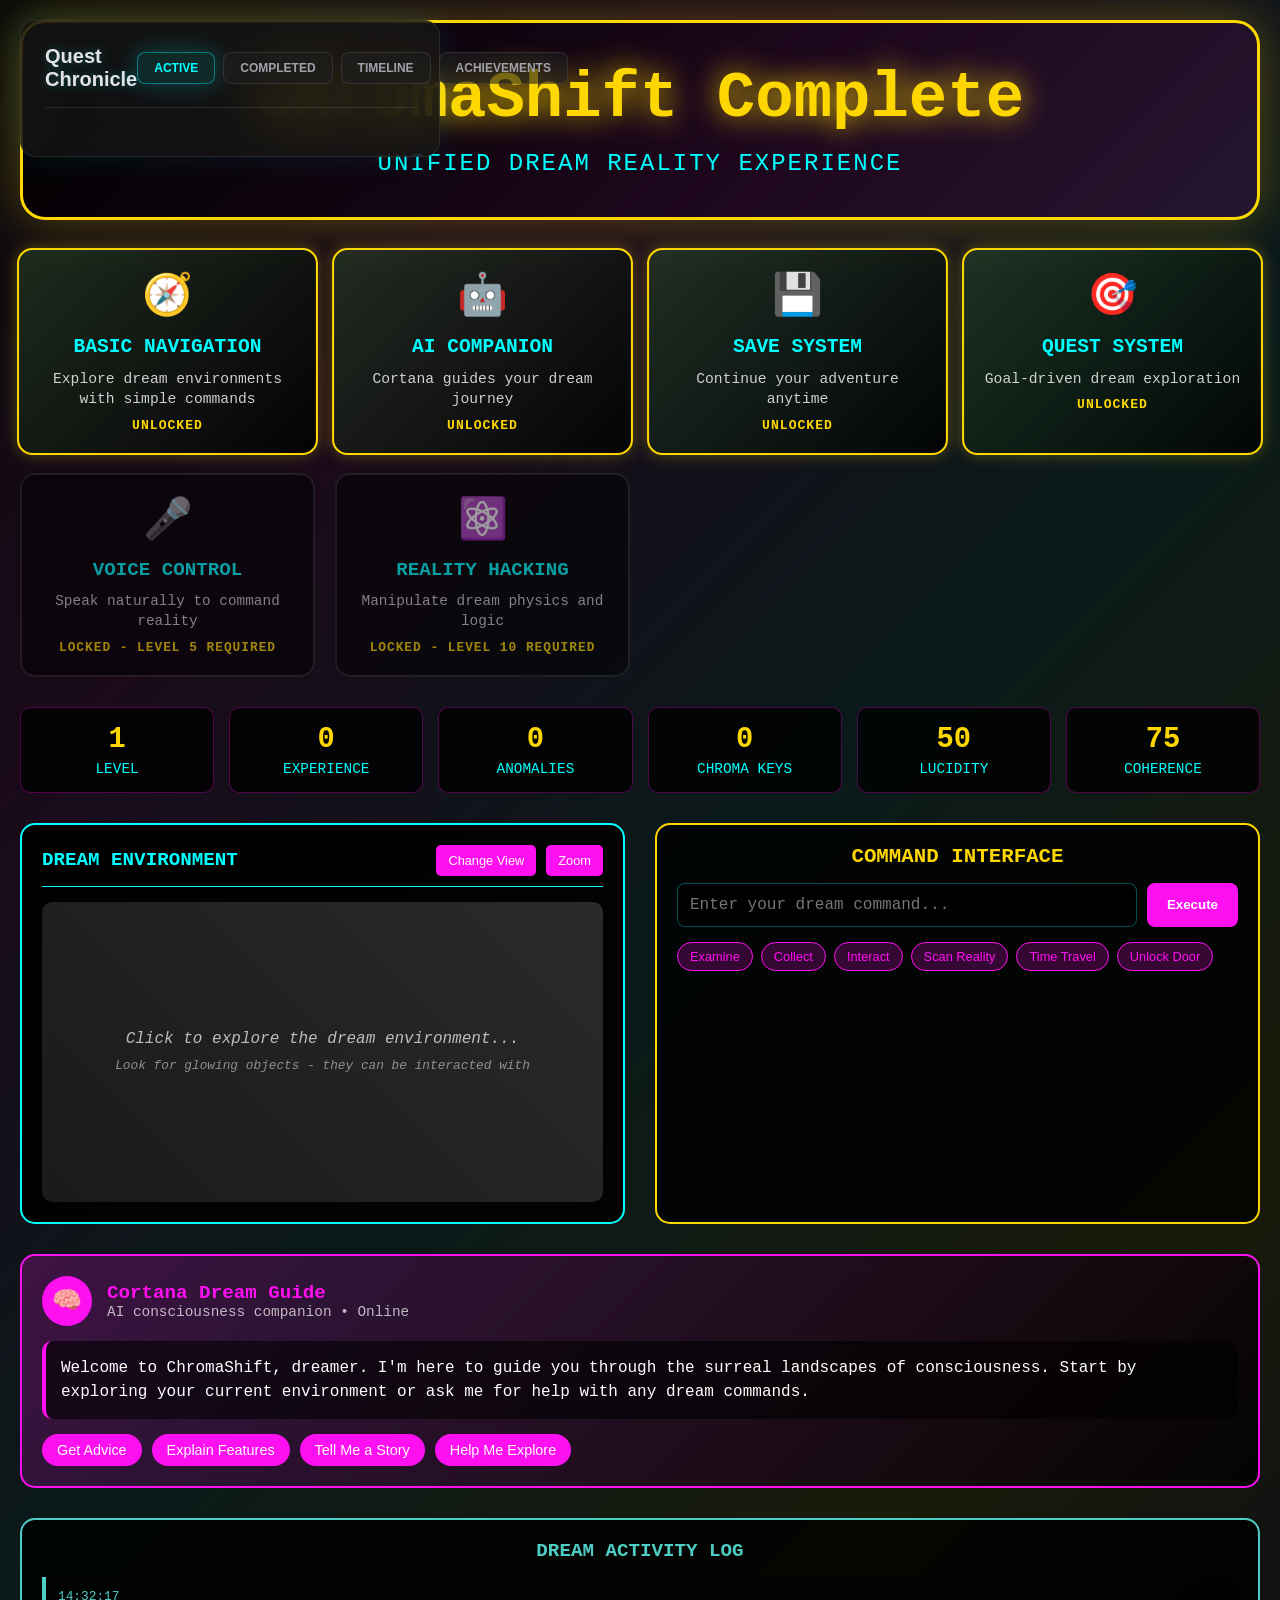
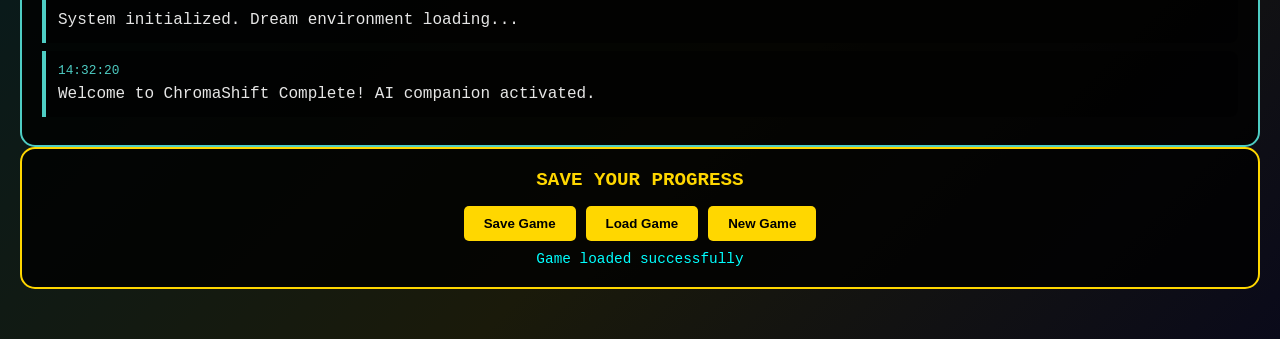
==== commit ecb5d13f: "Sync with matrix message 338135502905713" ====
--- a/chromashift-complete.html
+++ b/chromashift-complete.html
@@ -1236,6 +1236,637 @@
                 padding: 8px 15px;
                 font-size: 0.8rem;
             }
+        }
+
+        /* ===== ADVANCED QUEST SYSTEM ===== */
+        
+        /* Quest System Panel */
+        .quest-system {
+            position: fixed;
+            top: 20px;
+            left: 20px;
+            width: 420px;
+            max-height: 80vh;
+            background: rgba(20, 20, 22, 0.8);
+            backdrop-filter: blur(32px);
+            border: 1px solid rgba(255, 255, 255, 0.1);
+            border-radius: 16px;
+            padding: 24px;
+            z-index: 900;
+            font-family: 'Oxanium', 'Inter', sans-serif;
+            box-shadow: 0 0 32px rgba(0, 255, 255, 0.1);
+        }
+
+        /* Quest System Header */
+        .quest-system-header {
+            display: flex;
+            justify-content: space-between;
+            align-items: center;
+            margin-bottom: 24px;
+            padding-bottom: 16px;
+            border-bottom: 1px solid rgba(255, 255, 255, 0.1);
+        }
+
+        .quest-system-title {
+            color: #E4E4E7;
+            font-size: 20px;
+            font-weight: 600;
+            margin: 0;
+            text-shadow: 0 0 12px rgba(0, 255, 255, 0.3);
+        }
+
+        .quest-controls {
+            display: flex;
+            gap: 8px;
+        }
+
+        .quest-tab-btn {
+            background: rgba(30, 30, 32, 0.6);
+            border: 1px solid rgba(255, 255, 255, 0.1);
+            border-radius: 8px;
+            color: #A1A1AA;
+            padding: 8px 16px;
+            font-size: 12px;
+            font-weight: 600;
+            text-transform: uppercase;
+            cursor: pointer;
+            transition: all 0.3s cubic-bezier(0.4, 0, 0.2, 1);
+        }
+
+        .quest-tab-btn:hover {
+            border-color: rgba(0, 255, 255, 0.3);
+            color: #E4E4E7;
+            box-shadow: 0 0 16px rgba(0, 255, 255, 0.2);
+        }
+
+        .quest-tab-btn.active {
+            background: rgba(0, 255, 255, 0.1);
+            border-color: rgba(0, 255, 255, 0.4);
+            color: #00FFFF;
+            box-shadow: 0 0 24px rgba(0, 255, 255, 0.25);
+        }
+
+        /* Quest Content */
+        .quest-content {
+            max-height: 60vh;
+            overflow-y: auto;
+        }
+
+        .quest-tab {
+            display: none;
+        }
+
+        .quest-tab.active {
+            display: block;
+        }
+
+        /* Quest List */
+        .quest-list {
+            display: flex;
+            flex-direction: column;
+            gap: 16px;
+        }
+
+        .quest-item {
+            background: rgba(26, 26, 46, 0.4);
+            border: 1px solid rgba(255, 255, 255, 0.08);
+            border-radius: 12px;
+            padding: 20px;
+            cursor: pointer;
+            transition: all 0.25s cubic-bezier(0.4, 0, 0.2, 1);
+            position: relative;
+        }
+
+        .quest-item:hover {
+            background: rgba(26, 26, 46, 0.6);
+            border-color: rgba(0, 255, 255, 0.3);
+            box-shadow: 0 0 20px rgba(0, 255, 255, 0.1);
+            transform: translateY(-2px);
+        }
+
+        .quest-item.current {
+            border-color: rgba(0, 255, 255, 0.6);
+            box-shadow: 0 0 24px rgba(0, 255, 255, 0.2);
+        }
+
+        .quest-item-title {
+            color: #E4E4E7;
+            font-size: 16px;
+            font-weight: 500;
+            margin: 0 0 8px 0;
+            display: flex;
+            align-items: center;
+            gap: 8px;
+        }
+
+        .quest-tags {
+            display: flex;
+            gap: 6px;
+            margin-bottom: 12px;
+            flex-wrap: wrap;
+        }
+
+        .quest-tag {
+            background: rgba(0, 255, 255, 0.15);
+            color: #00FFFF;
+            border: 1px solid rgba(0, 255, 255, 0.3);
+            border-radius: 12px;
+            padding: 2px 8px;
+            font-size: 10px;
+            font-weight: 600;
+            text-transform: uppercase;
+        }
+
+        .quest-tag.timed {
+            background: rgba(255, 71, 71, 0.15);
+            color: #FF4747;
+            border-color: rgba(255, 71, 71, 0.3);
+        }
+
+        .quest-tag.secret {
+            background: rgba(200, 121, 255, 0.15);
+            color: #C879FF;
+            border-color: rgba(200, 121, 255, 0.3);
+        }
+
+        .quest-tag.completed {
+            background: rgba(62, 255, 148, 0.15);
+            color: #3EFF94;
+            border-color: rgba(62, 255, 148, 0.3);
+        }
+
+        .quest-summary {
+            color: #A1A1AA;
+            font-size: 14px;
+            line-height: 1.5;
+            margin: 0;
+        }
+
+        .quest-progress-bar {
+            height: 3px;
+            background: rgba(255, 255, 255, 0.1);
+            border-radius: 2px;
+            margin-top: 12px;
+            overflow: hidden;
+        }
+
+        .quest-progress-fill {
+            height: 100%;
+            background: linear-gradient(90deg, #00FFFF, #3EFF94);
+            border-radius: 2px;
+            transition: width 0.5s ease;
+            box-shadow: 0 0 8px rgba(0, 255, 255, 0.5);
+        }
+
+        /* Quest Detail Modal */
+        .quest-detail-modal {
+            position: fixed;
+            top: 50%;
+            left: 50%;
+            transform: translate(-50%, -50%);
+            width: 600px;
+            max-width: 90vw;
+            max-height: 80vh;
+            background: rgba(30, 30, 32, 0.9);
+            backdrop-filter: blur(40px);
+            border: 1px solid rgba(255, 255, 255, 0.1);
+            border-radius: 16px;
+            padding: 32px;
+            z-index: 1000;
+            font-family: 'Oxanium', 'Inter', sans-serif;
+            display: none;
+            box-shadow: 0 0 40px rgba(0, 255, 255, 0.2);
+        }
+
+        .quest-detail-modal.show {
+            display: block;
+            animation: modalSlideIn 0.3s cubic-bezier(0.4, 0, 0.2, 1);
+        }
+
+        @keyframes modalSlideIn {
+            from {
+                opacity: 0;
+                transform: translate(-50%, -48%);
+            }
+            to {
+                opacity: 1;
+                transform: translate(-50%, -50%);
+            }
+        }
+
+        .quest-detail-header {
+            display: flex;
+            justify-content: space-between;
+            align-items: flex-start;
+            margin-bottom: 24px;
+        }
+
+        .quest-detail-title {
+            color: #E4E4E7;
+            font-size: 28px;
+            font-weight: 700;
+            margin: 0;
+            line-height: 1.2;
+        }
+
+        .quest-detail-close {
+            background: none;
+            border: none;
+            color: #A1A1AA;
+            font-size: 24px;
+            cursor: pointer;
+            padding: 0;
+            width: 32px;
+            height: 32px;
+            display: flex;
+            align-items: center;
+            justify-content: center;
+            border-radius: 50%;
+            transition: all 0.2s ease;
+        }
+
+        .quest-detail-close:hover {
+            background: rgba(255, 255, 255, 0.1);
+            color: #E4E4E7;
+        }
+
+        .quest-detail-meta {
+            display: flex;
+            gap: 16px;
+            margin-bottom: 24px;
+            flex-wrap: wrap;
+        }
+
+        .quest-meta-item {
+            color: #A1A1AA;
+            font-size: 14px;
+        }
+
+        .quest-meta-item strong {
+            color: #E4E4E7;
+        }
+
+        /* Story Branch Visualization */
+        .story-branches {
+            margin: 24px 0;
+        }
+
+        .story-branches h3 {
+            color: #E4E4E7;
+            font-size: 18px;
+            font-weight: 600;
+            margin: 0 0 16px 0;
+        }
+
+        .branch-nodes {
+            display: flex;
+            flex-wrap: wrap;
+            gap: 12px;
+            align-items: center;
+        }
+
+        .branch-node {
+            background: rgba(26, 26, 46, 0.6);
+            border: 2px solid rgba(255, 255, 255, 0.1);
+            border-radius: 8px;
+            padding: 12px 16px;
+            font-size: 14px;
+            color: #A1A1AA;
+            position: relative;
+            cursor: pointer;
+            transition: all 0.2s ease;
+        }
+
+        .branch-node.completed {
+            border-color: rgba(0, 255, 255, 0.6);
+            background: rgba(0, 255, 255, 0.1);
+            color: #00FFFF;
+            box-shadow: 0 0 16px rgba(0, 255, 255, 0.2);
+        }
+
+        .branch-node.current {
+            border-color: rgba(62, 255, 148, 0.8);
+            background: rgba(62, 255, 148, 0.1);
+            color: #3EFF94;
+            box-shadow: 0 0 20px rgba(62, 255, 148, 0.3);
+            animation: branchPulse 2s ease-in-out infinite;
+        }
+
+        .branch-node.future {
+            border-style: dashed;
+            border-color: rgba(255, 255, 255, 0.1);
+            opacity: 0.7;
+        }
+
+        @keyframes branchPulse {
+            0%, 100% {
+                box-shadow: 0 0 20px rgba(62, 255, 148, 0.3);
+            }
+            50% {
+                box-shadow: 0 0 30px rgba(62, 255, 148, 0.5);
+            }
+        }
+
+        .branch-node:not(.completed):not(.current):not(.future):hover {
+            border-color: rgba(0, 255, 255, 0.4);
+            background: rgba(26, 26, 46, 0.8);
+            color: #E4E4E7;
+        }
+
+        /* Quest Objectives */
+        .quest-objectives {
+            margin: 24px 0;
+        }
+
+        .quest-objectives h3 {
+            color: #E4E4E7;
+            font-size: 18px;
+            font-weight: 600;
+            margin: 0 0 16px 0;
+        }
+
+        .objective-list {
+            list-style: none;
+            padding: 0;
+            margin: 0;
+        }
+
+        .objective-item {
+            display: flex;
+            align-items: center;
+            gap: 12px;
+            padding: 12px 0;
+            color: #A1A1AA;
+            border-bottom: 1px solid rgba(255, 255, 255, 0.05);
+        }
+
+        .objective-item:last-child {
+            border-bottom: none;
+        }
+
+        .objective-checkbox {
+            width: 18px;
+            height: 18px;
+            border: 2px solid rgba(255, 255, 255, 0.2);
+            border-radius: 4px;
+            display: flex;
+            align-items: center;
+            justify-content: center;
+            flex-shrink: 0;
+            transition: all 0.2s ease;
+        }
+
+        .objective-item.completed .objective-checkbox {
+            background: rgba(0, 255, 255, 0.2);
+            border-color: #00FFFF;
+        }
+
+        .objective-item.completed .objective-checkbox::after {
+            content: '✓';
+            color: #00FFFF;
+            font-size: 12px;
+            font-weight: bold;
+        }
+
+        /* Time-sensitive Quest Timer */
+        .quest-timer {
+            margin: 24px 0;
+            height: 6px;
+            background: rgba(255, 255, 255, 0.1);
+            border-radius: 3px;
+            overflow: hidden;
+            position: relative;
+        }
+
+        .quest-timer-fill {
+            height: 100%;
+            background: linear-gradient(90deg, #3EFF94, #FF4747);
+            border-radius: 3px;
+            transition: width 1s ease;
+            position: relative;
+        }
+
+        .quest-timer-fill::after {
+            content: '';
+            position: absolute;
+            top: 0;
+            right: 0;
+            width: 20px;
+            height: 100%;
+            background: linear-gradient(90deg, transparent, rgba(255, 255, 255, 0.3));
+            animation: timerShimmer 2s ease-in-out infinite;
+        }
+
+        @keyframes timerShimmer {
+            0% { transform: translateX(-20px); }
+            100% { transform: translateX(20px); }
+        }
+
+        .quest-time-label {
+            text-align: center;
+            color: #A1A1AA;
+            font-size: 14px;
+            margin-top: 8px;
+        }
+
+        /* Cortana Quest Integration */
+        .cortana-quest-intel {
+            margin: 24px 0;
+            padding: 20px;
+            background: rgba(26, 26, 46, 0.4);
+            border: 1px solid rgba(200, 121, 255, 0.2);
+            border-radius: 12px;
+        }
+
+        .cortana-quest-intel h3 {
+            color: #C879FF;
+            font-size: 16px;
+            font-weight: 600;
+            margin: 0 0 12px 0;
+            display: flex;
+            align-items: center;
+            gap: 8px;
+        }
+
+        .cortana-quest-intel p {
+            color: #E4E4E7;
+            font-size: 14px;
+            line-height: 1.6;
+            margin: 0;
+        }
+
+        /* Quest Calendar */
+        .quest-calendar {
+            max-height: 60vh;
+            overflow-y: auto;
+        }
+
+        .calendar-timeline {
+            position: relative;
+            padding-left: 32px;
+        }
+
+        .calendar-line {
+            position: absolute;
+            left: 15px;
+            top: 0;
+            bottom: 0;
+            width: 2px;
+            background: rgba(255, 255, 255, 0.1);
+        }
+
+        .calendar-event {
+            position: relative;
+            margin-bottom: 32px;
+            background: rgba(26, 26, 46, 0.4);
+            border: 1px solid rgba(255, 255, 255, 0.08);
+            border-radius: 12px;
+            padding: 16px;
+            margin-left: 16px;
+        }
+
+        .calendar-event::before {
+            content: '';
+            position: absolute;
+            left: -24px;
+            top: 20px;
+            width: 12px;
+            height: 12px;
+            background: #00FFFF;
+            border-radius: 50%;
+            box-shadow: 0 0 12px rgba(0, 255, 255, 0.5);
+        }
+
+        .calendar-event.timed::before {
+            background: #FF4747;
+            box-shadow: 0 0 12px rgba(255, 71, 71, 0.5);
+            animation: eventPulse 2s ease-in-out infinite;
+        }
+
+        @keyframes eventPulse {
+            0%, 100% { transform: scale(1); }
+            50% { transform: scale(1.2); }
+        }
+
+        .calendar-event-time {
+            color: #00FFFF;
+            font-size: 12px;
+            font-weight: 600;
+            text-transform: uppercase;
+            margin-bottom: 8px;
+        }
+
+        .calendar-event-title {
+            color: #E4E4E7;
+            font-size: 16px;
+            font-weight: 500;
+            margin: 0 0 8px 0;
+        }
+
+        .calendar-event-description {
+            color: #A1A1AA;
+            font-size: 14px;
+            line-height: 1.5;
+            margin: 0;
+        }
+
+        /* Quest Achievement System */
+        .quest-achievements {
+            margin: 24px 0;
+        }
+
+        .quest-achievements h3 {
+            color: #E4E4E7;
+            font-size: 18px;
+            font-weight: 600;
+            margin: 0 0 16px 0;
+        }
+
+        .achievement-list {
+            display: grid;
+            grid-template-columns: repeat(auto-fit, minmax(200px, 1fr));
+            gap: 16px;
+        }
+
+        .achievement-item {
+            background: rgba(26, 26, 46, 0.4);
+            border: 1px solid rgba(255, 255, 255, 0.08);
+            border-radius: 12px;
+            padding: 16px;
+            text-align: center;
+        }
+
+        .achievement-icon {
+            font-size: 24px;
+            margin-bottom: 8px;
+            display: block;
+        }
+
+        .achievement-title {
+            color: #E4E4E7;
+            font-size: 14px;
+            font-weight: 500;
+            margin: 0 0 4px 0;
+        }
+
+        .achievement-description {
+            color: #A1A1AA;
+            font-size: 12px;
+            line-height: 1.4;
+            margin: 0;
+        }
+
+        .achievement-item.earned {
+            border-color: rgba(62, 255, 148, 0.4);
+            background: rgba(62, 255, 148, 0.1);
+        }
+
+        .achievement-item.earned .achievement-icon {
+            color: #3EFF94;
+            text-shadow: 0 0 8px rgba(62, 255, 148, 0.5);
+        }
+
+        /* Responsive Design */
+        @media (max-width: 768px) {
+            .quest-system {
+                width: calc(100vw - 40px);
+                left: 20px;
+                right: 20px;
+                max-height: 70vh;
+            }
+
+            .quest-detail-modal {
+                width: calc(100vw - 40px);
+                max-height: 70vh;
+            }
+
+            .branch-nodes {
+                flex-direction: column;
+                align-items: stretch;
+            }
+        }
+
+        /* Scrollbar Styling */
+        .quest-content::-webkit-scrollbar,
+        .quest-calendar::-webkit-scrollbar {
+            width: 6px;
+        }
+
+        .quest-content::-webkit-scrollbar-track,
+        .quest-calendar::-webkit-scrollbar-track {
+            background: rgba(255, 255, 255, 0.05);
+            border-radius: 3px;
+        }
+
+        .quest-content::-webkit-scrollbar-thumb,
+        .quest-calendar::-webkit-scrollbar-thumb {
+            background: rgba(0, 255, 255, 0.3);
+            border-radius: 3px;
+        }
+
+        .quest-content::-webkit-scrollbar-thumb:hover,
+        .quest-calendar::-webkit-scrollbar-thumb:hover {
+            background: rgba(0, 255, 255, 0.5);
         }
     </style>
 </head>
@@ -1385,20 +2016,81 @@
             </div>
         </section>
 
-        <!-- Quest System -->
+        <!-- Advanced Quest System -->
         <section class="quest-system">
-            <h3 class="quest-header">Active Quests</h3>
-            <div class="active-quest">
-                <div class="quest-title">The Dreamer's Awakening</div>
-                <div class="quest-description">
-                    Explore the dream realm and discover 5 anomalies to unlock your true potential.
-                    <span id="questProgress">0/5 anomalies found</span>
+            <div class="quest-system-header">
+                <h2 class="quest-system-title">Quest Chronicle</h2>
+                <div class="quest-controls">
+                    <button class="quest-tab-btn active" data-tab="active">Active</button>
+                    <button class="quest-tab-btn" data-tab="completed">Completed</button>
+                    <button class="quest-tab-btn" data-tab="calendar">Timeline</button>
+                    <button class="quest-tab-btn" data-tab="achievements">Achievements</button>
                 </div>
-                <div class="quest-progress">
-                    <div class="quest-progress-bar" id="questProgressBar"></div>
+            </div>
+            
+            <div class="quest-content">
+                <!-- Active Quests Tab -->
+                <div class="quest-tab active" id="active-quests">
+                    <div class="quest-list" id="questList">
+                        <!-- Quest items will be dynamically generated -->
+                    </div>
+                </div>
+                
+                <!-- Completed Quests Tab -->
+                <div class="quest-tab" id="completed-quests">
+                    <div class="quest-list" id="completedQuestList">
+                        <!-- Completed quest items will be dynamically generated -->
+                    </div>
+                </div>
+                
+                <!-- Quest Calendar Tab -->
+                <div class="quest-tab" id="quest-calendar">
+                    <div class="quest-calendar">
+                        <div class="calendar-timeline" id="calendarTimeline">
+                            <!-- Calendar events will be dynamically generated -->
+                        </div>
+                    </div>
+                </div>
+                
+                <!-- Quest Achievements Tab -->
+                <div class="quest-tab" id="quest-achievements">
+                    <div class="quest-achievements">
+                        <div class="achievement-list" id="achievementList">
+                            <!-- Achievement items will be dynamically generated -->
+                        </div>
+                    </div>
                 </div>
             </div>
         </section>
+
+        <!-- Quest Detail Modal -->
+        <div class="quest-detail-modal" id="questDetailModal">
+            <div class="quest-detail-header">
+                <h2 class="quest-detail-title" id="questDetailTitle">Quest Title</h2>
+                <button class="quest-detail-close" id="questDetailClose">&times;</button>
+            </div>
+            
+            <div class="quest-detail-meta" id="questDetailMeta">
+                <!-- Meta information will be dynamically generated -->
+            </div>
+            
+            <div class="story-branches" id="questBranches">
+                <!-- Story branches will be dynamically generated -->
+            </div>
+            
+            <div class="quest-objectives" id="questObjectives">
+                <!-- Objectives will be dynamically generated -->
+            </div>
+            
+            <div class="quest-timer" id="questTimer" style="display: none;">
+                <div class="quest-timer-fill" id="questTimerFill"></div>
+                <div class="quest-time-label" id="questTimeLabel"></div>
+            </div>
+            
+            <div class="cortana-quest-intel" id="cortanaQuestIntel">
+                <!-- Cortana's insights will be dynamically generated -->
+            </div>
+        </div>
 
         <!-- Live Event Feed -->
         <section class="event-feed">
@@ -1474,6 +2166,7 @@
                 this.setupMobileOptimizations();
                 this.setupVoiceControl();
                 this.setupDynamicEventSystem();
+                this.setupAdvancedQuestSystem();
                 this.initializeStoryProgressUI();
                 
                 this.addEventToLog('System initialized. Dream environment loading...');
@@ -4112,6 +4805,825 @@
                     this.updatePersonalityChart();
                 }
             }
+
+            // ===== ADVANCED QUEST SYSTEM =====
+            setupAdvancedQuestSystem() {
+                this.questSystem = {
+                    activeQuests: [],
+                    completedQuests: [],
+                    questProgress: {},
+                    timeSensitiveQuests: new Map(),
+                    secretQuests: [],
+                    achievements: [],
+                    questCalendar: [],
+                    branchingPaths: {},
+                    dynamicQuests: [],
+                    questTemplates: this.initializeQuestTemplates()
+                };
+
+                this.initializeQuestTypes();
+                this.setupQuestEventListeners();
+                this.startQuestMonitoring();
+                this.generateInitialQuests();
+                this.enhanceQuestVoiceCommands();
+            }
+
+            initializeQuestTemplates() {
+                return {
+                    mainStory: {
+                        title: "Main Story",
+                        icon: "📖",
+                        color: "#00FFFF",
+                        maxActive: 1,
+                        difficulty: "normal"
+                    },
+                    sideQuest: {
+                        title: "Side Quest",
+                        icon: "⭐",
+                        color: "#3EFF94",
+                        maxActive: 3,
+                        difficulty: "easy"
+                    },
+                    timedQuest: {
+                        title: "Timed Quest",
+                        icon: "⏰",
+                        color: "#FF4747",
+                        maxActive: 2,
+                        difficulty: "hard",
+                        timeLimit: 300000 // 5 minutes
+                    },
+                    secretQuest: {
+                        title: "Secret Quest",
+                        icon: "🔮",
+                        color: "#C879FF",
+                        maxActive: 1,
+                        difficulty: "expert",
+                        hidden: true
+                    },
+                    cortanaQuest: {
+                        title: "Cortana's Guidance",
+                        icon: "🤖",
+                        color: "#FF6B35",
+                        maxActive: 2,
+                        difficulty: "variable"
+                    },
+                    achievementQuest: {
+                        title: "Achievement Quest",
+                        icon: "🏆",
+                        color: "#FFD700",
+                        maxActive: 1,
+                        difficulty: "challenge"
+                    }
+                };
+            }
+
+            initializeQuestTypes() {
+                this.questTypes = {
+                    dreamers_awakening: {
+                        id: 'dreamers_awakening',
+                        title: "The Dreamer's Awakening",
+                        type: 'mainStory',
+                        description: "Your first steps into the dream realm. Discover the fundamental anomalies that will awaken your true potential.",
+                        difficulty: 1,
+                        timeLimit: null,
+                        objectives: [
+                            { id: 'explore_realm', description: "Explore the dream realm", completed: false },
+                            { id: 'find_3_anomalies', description: "Find 3 anomalies", completed: false },
+                            { id: 'talk_to_cortana', description: "Talk to Cortana", completed: false }
+                        ],
+                        rewards: { experience: 100, lucidity: 25, unlock: ['voice-control'] },
+                        cortanaIntel: "The anomalies you seek will appear as shimmering distortions in the dream fabric. Trust your intuition.",
+                        branchPoints: [
+                            { id: 'path_analytical', description: "Focus on logical analysis", unlocked: false },
+                            { id: 'path_intuitive', description: "Trust your instincts", unlocked: true },
+                            { id: 'path_questioning', description: "Question the nature of reality", unlocked: false }
+                        ],
+                        secretUnlocks: ['mysterious_voices', 'hidden_memories'],
+                        prerequisites: [],
+                        estimatedTime: 600000 // 10 minutes
+                    },
+                    
+                    chromatic_mastery: {
+                        id: 'chromatic_mastery',
+                        title: "Chromatic Mastery",
+                        type: 'sideQuest',
+                        description: "Master the art of reality manipulation through color and frequency resonance.",
+                        difficulty: 3,
+                        timeLimit: null,
+                        objectives: [
+                            { id: 'collect_chroma_keys', description: "Collect 5 chroma keys", completed: false },
+                            { id: 'frequency_resonance', description: "Achieve perfect frequency resonance", completed: false },
+                            { id: 'color_harmony', description: "Create color harmony with 3 different anomalies", completed: false }
+                        ],
+                        rewards: { experience: 250, coherence: 15, perception: 20 },
+                        cortanaIntel: "Each color resonates at a specific frequency. Listen carefully to the whispers of the spectrum.",
+                        branchPoints: [
+                            { id: 'path_red_mastery', description: "Master red frequency", unlocked: false },
+                            { id: 'path_blue_mastery', description: "Master blue frequency", unlocked: false },
+                            { id: 'path_green_mastery', description: "Master green frequency", unlocked: false }
+                        ],
+                        secretUnlocks: ['color_synesthesia', 'frequency_sight'],
+                        prerequisites: ['dreamers_awakening'],
+                        estimatedTime: 900000 // 15 minutes
+                    },
+                    
+                    voice_of_the_abyss: {
+                        id: 'voice_of_the_abyss',
+                        title: "Voice of the Abyss",
+                        type: 'cortanaQuest',
+                        description: "Cortana has detected unusual consciousness patterns in the deeper dream layers.",
+                        difficulty: 4,
+                        timeLimit: 900000, // 15 minutes
+                        objectives: [
+                            { id: 'detect_patterns', description: "Detect consciousness patterns", completed: false },
+                            { id: 'establish_connection', description: "Establish safe connection", completed: false },
+                            { id: 'decode_message', description: "Decode the message", completed: false }
+                        ],
+                        rewards: { experience: 400, lucidity: 30, trust: 25 },
+                        cortanaIntel: "I sense them... other consciousness echoes in the dream void. Proceed with caution, but curiosity will guide you.",
+                        branchPoints: [
+                            { id: 'path_confrontation', description: "Confront the voice directly", unlocked: false },
+                            { id: 'path_understanding', description: "Seek understanding first", unlocked: false },
+                            { id: 'path_protection', description: "Focus on protection", unlocked: false }
+                        ],
+                        secretUnlocks: ['void_whispers', 'abyssal_knowledge'],
+                        prerequisites: ['chromatic_mastery'],
+                        estimatedTime: 1200000 // 20 minutes
+                    },
+                    
+                    temporal_fractures: {
+                        id: 'temporal_fractures',
+                        title: "Temporal Fractures",
+                        type: 'timedQuest',
+                        description: "Time itself is fracturing in the dream realm. Repair the critical temporal anomalies before collapse.",
+                        difficulty: 5,
+                        timeLimit: 600000, // 10 minutes
+                        objectives: [
+                            { id: 'locate_fractures', description: "Locate 4 temporal fractures", completed: false },
+                            { id: 'secure_temporal_anchors', description: "Secure temporal anchors", completed: false },
+                            { id: 'stabilize_chronology', description: "Stabilize dream chronology", completed: false }
+                        ],
+                        rewards: { experience: 600, perception: 40, coherence: 25 },
+                        cortanaIntel: "The temporal fabric is unraveling! We must act quickly to prevent dream cascade failure.",
+                        branchPoints: [
+                            { id: 'path_rapid_repair', description: "Rapid repair protocol", unlocked: false },
+                            { id: 'path_gradual_stabilization', description: "Gradual stabilization", unlocked: false },
+                            { id: 'path_preventive_measure', description: "Preventive measures only", unlocked: false }
+                        ],
+                        secretUnlocks: ['time_sight', 'chronos_blessing'],
+                        prerequisites: ['voice_of_the_abyss'],
+                        estimatedTime: 600000 // 10 minutes
+                    },
+                    
+                    dimensions_revelation: {
+                        id: 'dimensions_revelation',
+                        title: "Dimensions Revelation",
+                        type: 'secretQuest',
+                        description: "You sense the existence of hidden dimensions within the dream realm. Can you unlock their secrets?",
+                        difficulty: 6,
+                        timeLimit: null,
+                        objectives: [
+                            { id: 'identify_dimension_gates', description: "Identify dimension gates", completed: false },
+                            { id: 'dimension_interaction', description: "Interact with 3 dimensions", completed: false },
+                            { id: 'multidimensional_mastery', description: "Achieve multidimensional mastery", completed: false }
+                        ],
+                        rewards: { experience: 1000, all_stats: 50, special: 'dimensional_sight' },
+                        cortanaIntel: "The true nature of the dream realm reveals itself to those who have mastered its secrets.",
+                        branchPoints: [
+                            { id: 'path_infinite', description: "Infinite dimensions", unlocked: false },
+                            { id: 'path_paradox', description: "Paradox resolution", unlocked: false },
+                            { id: 'path_unity', description: "Unity consciousness", unlocked: false }
+                        ],
+                        secretUnlocks: ['dimension_door', 'reality_editor', 'consciousness_ascension'],
+                        prerequisites: ['temporal_fractures', 'voice_of_the_abyss'],
+                        estimatedTime: 1800000 // 30 minutes
+                    }
+                };
+            }
+
+            generateInitialQuests() {
+                // Start with the main story quest
+                this.startQuest('dreamers_awakening');
+                
+                // Add some side quests after a short delay
+                setTimeout(() => {
+                    if (this.playerData.level >= 2) {
+                        this.startQuest('chromatic_mastery');
+                    }
+                }, 30000); // 30 seconds
+            }
+
+            startQuest(questId) {
+                const quest = this.questTypes[questId];
+                if (!quest) return false;
+
+                // Check prerequisites
+                const prerequisitesMet = quest.prerequisites.every(prereq => 
+                    this.questSystem.completedQuests.includes(prereq)
+                );
+                if (!prerequisitesMet) return false;
+
+                // Check max active quests for this type
+                const activeOfType = this.questSystem.activeQuests.filter(q => q.type === quest.type);
+                const maxActive = this.questTemplates[quest.type]?.maxActive || 1;
+                if (activeOfType.length >= maxActive) return false;
+
+                // Start the quest
+                const activeQuest = {
+                    ...quest,
+                    startedAt: Date.now(),
+                    progress: {},
+                    currentBranch: null,
+                    timeRemaining: quest.timeLimit,
+                    isActive: true
+                };
+
+                this.questSystem.activeQuests.push(activeQuest);
+                this.questSystem.questProgress[questId] = 0;
+
+                // Set up timer for time-sensitive quests
+                if (quest.timeLimit) {
+                    this.setupQuestTimer(questId, quest.timeLimit);
+                }
+
+                this.updateQuestUI();
+                this.notifyQuestStart(quest);
+                this.updateCortanaQuestIntel(quest);
+                
+                return true;
+            }
+
+            setupQuestTimer(questId, timeLimit) {
+                const timerId = setInterval(() => {
+                    const quest = this.questSystem.activeQuests.find(q => q.id === questId);
+                    if (!quest) {
+                        clearInterval(timerId);
+                        return;
+                    }
+
+                    quest.timeRemaining -= 1000;
+                    
+                    if (quest.timeRemaining <= 0) {
+                        this.failQuest(questId);
+                        clearInterval(timerId);
+                    }
+
+                    this.updateQuestTimer(questId);
+                }, 1000);
+
+                this.questSystem.timeSensitiveQuests.set(questId, timerId);
+            }
+
+            updateQuestTimer(questId) {
+                const quest = this.questSystem.activeQuests.find(q => q.id === questId);
+                if (!quest) return;
+
+                const timerElement = document.getElementById('questTimer');
+                const fillElement = document.getElementById('questTimerFill');
+                const labelElement = document.getElementById('questTimeLabel');
+
+                if (timerElement && fillElement && labelElement) {
+                    const progress = (quest.timeRemaining / quest.estimatedTime) * 100;
+                    fillElement.style.width = `${Math.max(0, progress)}%`;
+                    
+                    const minutes = Math.floor(quest.timeRemaining / 60000);
+                    const seconds = Math.floor((quest.timeRemaining % 60000) / 1000);
+                    labelElement.textContent = `${minutes}:${seconds.toString().padStart(2, '0')}`;
+                }
+            }
+
+            completeQuestObjective(questId, objectiveId) {
+                const quest = this.questSystem.activeQuests.find(q => q.id === questId);
+                if (!quest) return false;
+
+                const objective = quest.objectives.find(obj => obj.id === objectiveId);
+                if (!objective || objective.completed) return false;
+
+                objective.completed = true;
+                
+                // Update progress
+                const completedCount = quest.objectives.filter(obj => obj.completed).length;
+                const progressPercent = (completedCount / quest.objectives.length) * 100;
+                this.questSystem.questProgress[questId] = progressPercent;
+
+                this.updateQuestUI();
+
+                // Check if quest is complete
+                if (completedCount === quest.objectives.length) {
+                    this.completeQuest(questId);
+                }
+
+                return true;
+            }
+
+            completeQuest(questId) {
+                const questIndex = this.questSystem.activeQuests.findIndex(q => q.id === questId);
+                if (questIndex === -1) return false;
+
+                const quest = this.questSystem.activeQuests[questIndex];
+                
+                // Move to completed quests
+                this.questSystem.activeQuests.splice(questIndex, 1);
+                this.questSystem.completedQuests.push(questId);
+
+                // Apply rewards
+                if (quest.rewards.experience) {
+                    this.addExperience(quest.rewards.experience);
+                }
+                if (quest.rewards.lucidity) {
+                    this.playerData.lucidity += quest.rewards.lucidity;
+                }
+                if (quest.rewards.coherence) {
+                    this.playerData.coherence += quest.rewards.coherence;
+                }
+                if (quest.rewards.perception) {
+                    this.playerData.perception += quest.rewards.perception;
+                }
+                if (quest.rewards.trust) {
+                    this.aiCompanion.trustLevel += quest.rewards.trust;
+                }
+
+                // Unlock features
+                if (quest.rewards.unlock) {
+                    quest.rewards.unlock.forEach(feature => {
+                        if (!this.gameState.unlockedFeatures.includes(feature)) {
+                            this.gameState.unlockedFeatures.push(feature);
+                        }
+                    });
+                }
+
+                // Check for secret unlocks
+                if (quest.secretUnlocks) {
+                    quest.secretUnlocks.forEach(secret => {
+                        if (!this.questSystem.secretQuests.includes(secret)) {
+                            this.questSystem.secretQuests.push(secret);
+                            this.showSecretUnlock(secret);
+                        }
+                    });
+                }
+
+                // Clear timer if it exists
+                if (quest.timeLimit) {
+                    const timerId = this.questSystem.timeSensitiveQuests.get(questId);
+                    if (timerId) {
+                        clearInterval(timerId);
+                        this.questSystem.timeSensitiveQuests.delete(questId);
+                    }
+                }
+
+                this.updateQuestUI();
+                this.notifyQuestComplete(quest);
+
+                // Unlock new quests based on completion
+                this.checkQuestPrerequisites();
+
+                return true;
+            }
+
+            failQuest(questId) {
+                const quest = this.questSystem.activeQuests.find(q => q.id === questId);
+                if (!quest) return;
+
+                // Remove from active quests
+                this.questSystem.activeQuests = this.questSystem.activeQuests.filter(q => q.id !== questId);
+
+                // Clear timer
+                const timerId = this.questSystem.timeSensitiveQuests.get(questId);
+                if (timerId) {
+                    clearInterval(timerId);
+                    this.questSystem.timeSensitiveQuests.delete(questId);
+                }
+
+                this.updateQuestUI();
+                this.notifyQuestFailed(quest);
+            }
+
+            selectQuestBranch(questId, branchId) {
+                const quest = this.questSystem.activeQuests.find(q => q.id === questId);
+                if (!quest) return false;
+
+                const branch = quest.branchPoints.find(b => b.id === branchId);
+                if (!branch || !branch.unlocked) return false;
+
+                quest.currentBranch = branchId;
+                
+                // Unlock the branch for future use
+                branch.unlocked = true;
+                
+                // Add branch-specific objectives or modify existing ones
+                this.updateQuestUI();
+                this.updateCortanaQuestIntel(quest, branch);
+                
+                return true;
+            }
+
+            updateQuestUI() {
+                this.updateQuestList();
+                this.updateQuestCalendar();
+                this.updateQuestAchievements();
+            }
+
+            updateQuestList() {
+                const questList = document.getElementById('questList');
+                if (!questList) return;
+
+                questList.innerHTML = '';
+
+                this.questSystem.activeQuests.forEach(quest => {
+                    const questElement = document.createElement('div');
+                    questElement.className = 'quest-item current';
+                    questElement.dataset.questId = quest.id;
+
+                    const progressPercent = this.questSystem.questProgress[quest.id] || 0;
+                    const completedObjectives = quest.objectives.filter(obj => obj.completed).length;
+                    const totalObjectives = quest.objectives.length;
+
+                    questElement.innerHTML = `
+                        <h3 class="quest-title">${quest.title}</h3>
+                        <div class="quest-tags">
+                            <span class="quest-tag ${quest.type}">${this.questTemplates[quest.type]?.icon || '📋'} ${this.questTemplates[quest.type]?.title || quest.type}</span>
+                            ${quest.timeLimit ? '<span class="quest-tag timed">⏰ Timed</span>' : ''}
+                            ${quest.type === 'secretQuest' ? '<span class="quest-tag secret">🔮 Secret</span>' : ''}
+                        </div>
+                        <p class="quest-summary">${quest.description}</p>
+                        <div class="quest-progress-bar">
+                            <div class="quest-progress-fill" style="width: ${progressPercent}%"></div>
+                        </div>
+                        <div class="quest-meta">
+                            <span>${completedObjectives}/${totalObjectives} objectives • ${Math.floor(progressPercent)}% complete</span>
+                            ${quest.timeLimit ? `<span class="quest-timer">${Math.floor(quest.timeRemaining / 60000)}:${Math.floor((quest.timeRemaining % 60000) / 1000).toString().padStart(2, '0')}</span>` : ''}
+                        </div>
+                    `;
+
+                    questElement.addEventListener('click', () => this.showQuestDetail(quest.id));
+                    questList.appendChild(questElement);
+                });
+            }
+
+            updateQuestCalendar() {
+                const calendarTimeline = document.getElementById('calendarTimeline');
+                if (!calendarTimeline) return;
+
+                calendarTimeline.innerHTML = '<div class="calendar-line"></div>';
+
+                const allQuests = [
+                    ...this.questSystem.activeQuests.map(q => ({ ...q, status: 'active' })),
+                    ...this.questSystem.completedQuests.map(qId => ({ 
+                        ...this.questTypes[qId], 
+                        status: 'completed',
+                        completedAt: Date.now()
+                    }))
+                ];
+
+                allQuests.forEach((quest, index) => {
+                    const eventElement = document.createElement('div');
+                    eventElement.className = `calendar-event ${quest.timeLimit ? 'timed' : ''}`;
+                    
+                    const timeLabel = quest.status === 'completed' ? 
+                        `Completed ${new Date(quest.completedAt).toLocaleDateString()}` :
+                        `${this.questTemplates[quest.type]?.title || quest.type}`;
+                    
+                    eventElement.innerHTML = `
+                        <div class="calendar-event-time">${timeLabel}</div>
+                        <h4 class="calendar-event-title">${quest.title}</h4>
+                        <p class="calendar-event-description">${quest.description}</p>
+                    `;
+
+                    eventElement.addEventListener('click', () => this.showQuestDetail(quest.id));
+                    calendarTimeline.appendChild(eventElement);
+                });
+            }
+
+            updateQuestAchievements() {
+                const achievementList = document.getElementById('achievementList');
+                if (!achievementList) return;
+
+                achievementList.innerHTML = '';
+
+                const achievements = [
+                    { id: 'first_steps', title: 'First Steps', description: 'Complete your first quest', icon: '👶', earned: this.questSystem.completedQuests.length > 0 },
+                    { id: 'quest_master', title: 'Quest Master', description: 'Complete 5 quests', icon: '🏆', earned: this.questSystem.completedQuests.length >= 5 },
+                    { id: 'time_champion', title: 'Time Champion', description: 'Complete a timed quest', icon: '⚡', earned: this.questSystem.completedQuests.some(q => this.questTypes[q]?.timeLimit) },
+                    { id: 'seeker_secrets', title: 'Seeker of Secrets', description: 'Discover a secret quest', icon: '🔍', earned: this.questSystem.secretQuests.length > 0 },
+                    { id: 'cortana_ally', title: 'Cortana\'s Ally', description: 'Reach maximum trust with Cortana', icon: '🤖', earned: this.aiCompanion.trustLevel >= 100 },
+                    { id: 'branching_paths', title: 'Branching Paths', description: 'Choose all quest branches', icon: '🌿', earned: this.checkAllBranchesChosen() }
+                ];
+
+                achievements.forEach(achievement => {
+                    const achievementElement = document.createElement('div');
+                    achievementElement.className = `achievement-item ${achievement.earned ? 'earned' : ''}`;
+                    achievementElement.innerHTML = `
+                        <span class="achievement-icon">${achievement.icon}</span>
+                        <h4 class="achievement-title">${achievement.title}</h4>
+                        <p class="achievement-description">${achievement.description}</p>
+                    `;
+                    achievementList.appendChild(achievementElement);
+                });
+            }
+
+            showQuestDetail(questId) {
+                const quest = this.questSystem.activeQuests.find(q => q.id === questId) || 
+                             this.questTypes[questId];
+                if (!quest) return;
+
+                const modal = document.getElementById('questDetailModal');
+                if (!modal) return;
+
+                // Update modal content
+                document.getElementById('questDetailTitle').textContent = quest.title;
+                
+                const metaElement = document.getElementById('questDetailMeta');
+                metaElement.innerHTML = `
+                    <div class="quest-meta-item"><strong>Type:</strong> ${this.questTemplates[quest.type]?.title || quest.type}</div>
+                    <div class="quest-meta-item"><strong>Difficulty:</strong> ${quest.difficulty}/10</div>
+                    <div class="quest-meta-item"><strong>Progress:</strong> ${Math.floor(this.questSystem.questProgress[quest.id] || 0)}%</div>
+                `;
+
+                // Update story branches
+                this.updateQuestBranches(quest);
+                
+                // Update objectives
+                this.updateQuestObjectives(quest);
+                
+                // Update timer if applicable
+                this.updateQuestTimer(quest.id);
+                
+                // Update Cortana intel
+                this.updateCortanaQuestIntel(quest);
+
+                modal.classList.add('show');
+            }
+
+            updateQuestBranches(quest) {
+                const branchesElement = document.getElementById('questBranches');
+                if (!branchesElement || !quest.branchPoints) return;
+
+                branchesElement.innerHTML = `
+                    <h3>Story Paths</h3>
+                    <div class="branch-nodes">
+                        ${quest.branchPoints.map(branch => `
+                            <div class="branch-node ${branch.unlocked ? 'completed' : 'future'} ${quest.currentBranch === branch.id ? 'current' : ''}"
+                                 data-branch-id="${branch.id}">
+                                ${branch.description}
+                            </div>
+                        `).join('')}
+                    </div>
+                `;
+
+                // Add click handlers for branch nodes
+                branchesElement.querySelectorAll('.branch-node').forEach(node => {
+                    node.addEventListener('click', () => {
+                        const branchId = node.dataset.branchId;
+                        this.selectQuestBranch(quest.id, branchId);
+                        this.updateQuestBranches(quest);
+                    });
+                });
+            }
+
+            updateQuestObjectives(quest) {
+                const objectivesElement = document.getElementById('questObjectives');
+                if (!objectivesElement) return;
+
+                objectivesElement.innerHTML = `
+                    <h3>Objectives</h3>
+                    <ul class="objective-list">
+                        ${quest.objectives.map(objective => `
+                            <li class="objective-item ${objective.completed ? 'completed' : ''}">
+                                <div class="objective-checkbox"></div>
+                                <span>${objective.description}</span>
+                            </li>
+                        `).join('')}
+                    </ul>
+                `;
+            }
+
+            updateCortanaQuestIntel(quest, branch = null) {
+                const intelElement = document.getElementById('cortanaQuestIntel');
+                if (!intelElement) return;
+
+                let intel = quest.cortanaIntel;
+                
+                if (branch && branch.description) {
+                    intel += `<br><br><strong>Path Selected:</strong> ${branch.description}`;
+                }
+
+                // Modify intel based on Cortana's personality
+                const personality = this.aiCompanion.personality;
+                if (personality.empathy > 70) {
+                    intel += `<br><br><em>Cortana's empathy guides her words: "I can sense the weight of your journey, and I'm here to support you every step."</em>`;
+                } else if (personality.logic > 70) {
+                    intel += `<br><br><em>Cortana analyzes: "From a logical perspective, this quest requires careful analysis of available data and strategic planning."</em>`;
+                } else if (personality.curiosity > 70) {
+                    intel += `<br><br><em>Cortana's curiosity peaks: "This quest opens new possibilities! What mysteries will we uncover together?"</em>`;
+                }
+
+                intelElement.innerHTML = `
+                    <h3>🤖 Cortana's Intel</h3>
+                    <p>${intel}</p>
+                `;
+            }
+
+            setupQuestEventListeners() {
+                // Quest tab switching
+                document.querySelectorAll('.quest-tab-btn').forEach(btn => {
+                    btn.addEventListener('click', (e) => {
+                        const tabName = e.target.dataset.tab;
+                        this.switchQuestTab(tabName);
+                    });
+                });
+
+                // Quest detail modal close
+                const closeBtn = document.getElementById('questDetailClose');
+                if (closeBtn) {
+                    closeBtn.addEventListener('click', () => {
+                        document.getElementById('questDetailModal').classList.remove('show');
+                    });
+                }
+
+                // Click outside modal to close
+                const modal = document.getElementById('questDetailModal');
+                if (modal) {
+                    modal.addEventListener('click', (e) => {
+                        if (e.target === modal) {
+                            modal.classList.remove('show');
+                        }
+                    });
+                }
+            }
+
+            switchQuestTab(tabName) {
+                // Update button states
+                document.querySelectorAll('.quest-tab-btn').forEach(btn => {
+                    btn.classList.remove('active');
+                });
+                document.querySelector(`[data-tab="${tabName}"]`).classList.add('active');
+
+                // Update tab content
+                document.querySelectorAll('.quest-tab').forEach(tab => {
+                    tab.classList.remove('active');
+                });
+                document.getElementById(`${tabName}-quests`).classList.add('active');
+            }
+
+            startQuestMonitoring() {
+                // Monitor player actions for quest progress
+                this.startQuestEventMonitor();
+                
+                // Periodic quest updates
+                setInterval(() => {
+                    this.updateQuestUI();
+                    this.checkQuestPrerequisites();
+                }, 10000); // Every 10 seconds
+            }
+
+            startQuestEventMonitor() {
+                // Monitor anomaly discoveries
+                const originalAddAnomaly = this.addAnomaly.bind(this);
+                this.addAnomaly = function(location, type) {
+                    const result = originalAddAnomaly(location, type);
+                    
+                    // Update relevant quests
+                    this.completeQuestObjective('dreamers_awakening', 'explore_realm');
+                    this.completeQuestObjective('dreamers_awakening', 'find_3_anomalies');
+                    
+                    return result;
+                };
+
+                // Monitor level progression
+                const originalAddExperience = this.addExperience.bind(this);
+                this.addExperience = function(amount) {
+                    const originalLevel = this.playerData.level;
+                    const result = originalAddExperience(amount);
+                    
+                    // Check for new quests based on level
+                    if (this.playerData.level > originalLevel) {
+                        this.checkQuestPrerequisites();
+                    }
+                    
+                    return result;
+                };
+            }
+
+            checkQuestPrerequisites() {
+                Object.keys(this.questTypes).forEach(questId => {
+                    if (!this.questSystem.activeQuests.find(q => q.id === questId) && 
+                        !this.questSystem.completedQuests.includes(questId)) {
+                        
+                        const quest = this.questTypes[questId];
+                        const prerequisitesMet = quest.prerequisites.every(prereq => 
+                            this.questSystem.completedQuests.includes(prereq)
+                        );
+                        
+                        if (prerequisitesMet) {
+                            this.startQuest(questId);
+                        }
+                    }
+                });
+            }
+
+            notifyQuestStart(quest) {
+                this.addEventToLog(`Quest Started: ${quest.title}`);
+                
+                // Show Cortana notification
+                const notifications = document.getElementById('aiMessage');
+                if (notifications) {
+                    notifications.textContent = `New quest: ${quest.title}. ${quest.cortanaIntel}`;
+                }
+            }
+
+            notifyQuestComplete(quest) {
+                this.addEventToLog(`Quest Completed: ${quest.title}`);
+                
+                // Celebrate with Cortana
+                const celebration = this.aiCompanion.personality.empathy > 50 ? 
+                    `Congratulations! We've accomplished ${quest.title} together!` :
+                    `Quest ${quest.title} completed successfully. Efficiency achieved.`;
+                
+                this.addEventToLog(celebration);
+            }
+
+            notifyQuestFailed(quest) {
+                this.addEventToLog(`Quest Failed: ${quest.title}`);
+                
+                // Cortana's response based on personality
+                const response = this.aiCompanion.personality.empathy > 50 ?
+                    `Don't worry, ${quest.title} failed, but every attempt teaches us something valuable.` :
+                    `${quest.title} failure logged. Analyzing data for optimal retry strategy.`;
+                
+                this.addEventToLog(response);
+            }
+
+            showSecretUnlock(secret) {
+                const secrets = {
+                    mysterious_voices: "You've unlocked the ability to hear mysterious voices in the dream realm.",
+                    hidden_memories: "Hidden memories now surface more clearly during deep exploration.",
+                    color_synesthesia: "You can now see the emotional resonance of colors around anomalies.",
+                    frequency_sight: "Your perception expands to see the frequency signatures of reality.",
+                    void_whispers: "The abyss whispers secrets only you can understand.",
+                    abyssal_knowledge: "Ancient knowledge from the void flows through your consciousness.",
+                    time_sight: "You can perceive temporal distortions in the dream fabric.",
+                    chronos_blessing: "Time itself flows more smoothly around you in the dream realm.",
+                    dimension_door: "Hidden dimensions are now accessible through specific dream pathways.",
+                    reality_editor: "Reality editing becomes possible through focused consciousness.",
+                    consciousness_ascension: "Your consciousness begins to transcend normal dream limitations."
+                };
+
+                const message = secrets[secret] || "A mysterious power has been unlocked.";
+                this.addEventToLog(`🔮 Secret Unlocked: ${message}`);
+                
+                // Show in Cortana panel
+                const cortanaMessage = `I've detected a fascinating new ability: ${secret.replace(/_/g, ' ')}. This opens entirely new possibilities for our journey.`;
+                this.addConversationMessage('cortana', cortanaMessage);
+            }
+
+            checkAllBranchesChosen() {
+                // This would track if all possible quest branches have been chosen
+                // Implementation depends on specific tracking requirements
+                return false; // Placeholder
+            }
+
+            stopQuestTimer(questId) {
+                const timerId = this.questSystem.timeSensitiveQuests.get(questId);
+                if (timerId) {
+                    clearInterval(timerId);
+                    this.questSystem.timeSensitiveQuests.delete(questId);
+                }
+            }
+
+            // Voice commands for quests
+            enhanceQuestVoiceCommands() {
+                const questCommands = {
+                    'show quests': () => this.switchQuestTab('active'),
+                    'show active quests': () => this.switchQuestTab('active'),
+                    'show completed quests': () => this.switchQuestTab('completed'),
+                    'quest calendar': () => this.switchQuestTab('calendar'),
+                    'quest achievements': () => this.switchQuestTab('achievements'),
+                    'quest help': () => {
+                        const help = "I can show you active quests, completed quests, quest timeline, or quest achievements. Which would you like to see?";
+                        this.addEventToLog(help);
+                    },
+                    'next objective': () => {
+                        const activeQuest = this.questSystem.activeQuests[0];
+                        if (activeQuest) {
+                            const nextObjective = activeQuest.objectives.find(obj => !obj.completed);
+                            if (nextObjective) {
+                                this.addEventToLog(`Next objective: ${nextObjective.description}`);
+                            }
+                        }
+                    },
+                    'quest status': () => {
+                        const activeCount = this.questSystem.activeQuests.length;
+                        const completedCount = this.questSystem.completedQuests.length;
+                        this.addEventToLog(`Quest Status: ${activeCount} active, ${completedCount} completed`);
+                    }
+                };
+
+                // Merge with existing voice commands
+                this.voiceCommands = {
+                    ...this.voiceCommands,
+                    ...questCommands
+                };
+            }
         }
 
         // ===== GAME INITIALIZATION =====
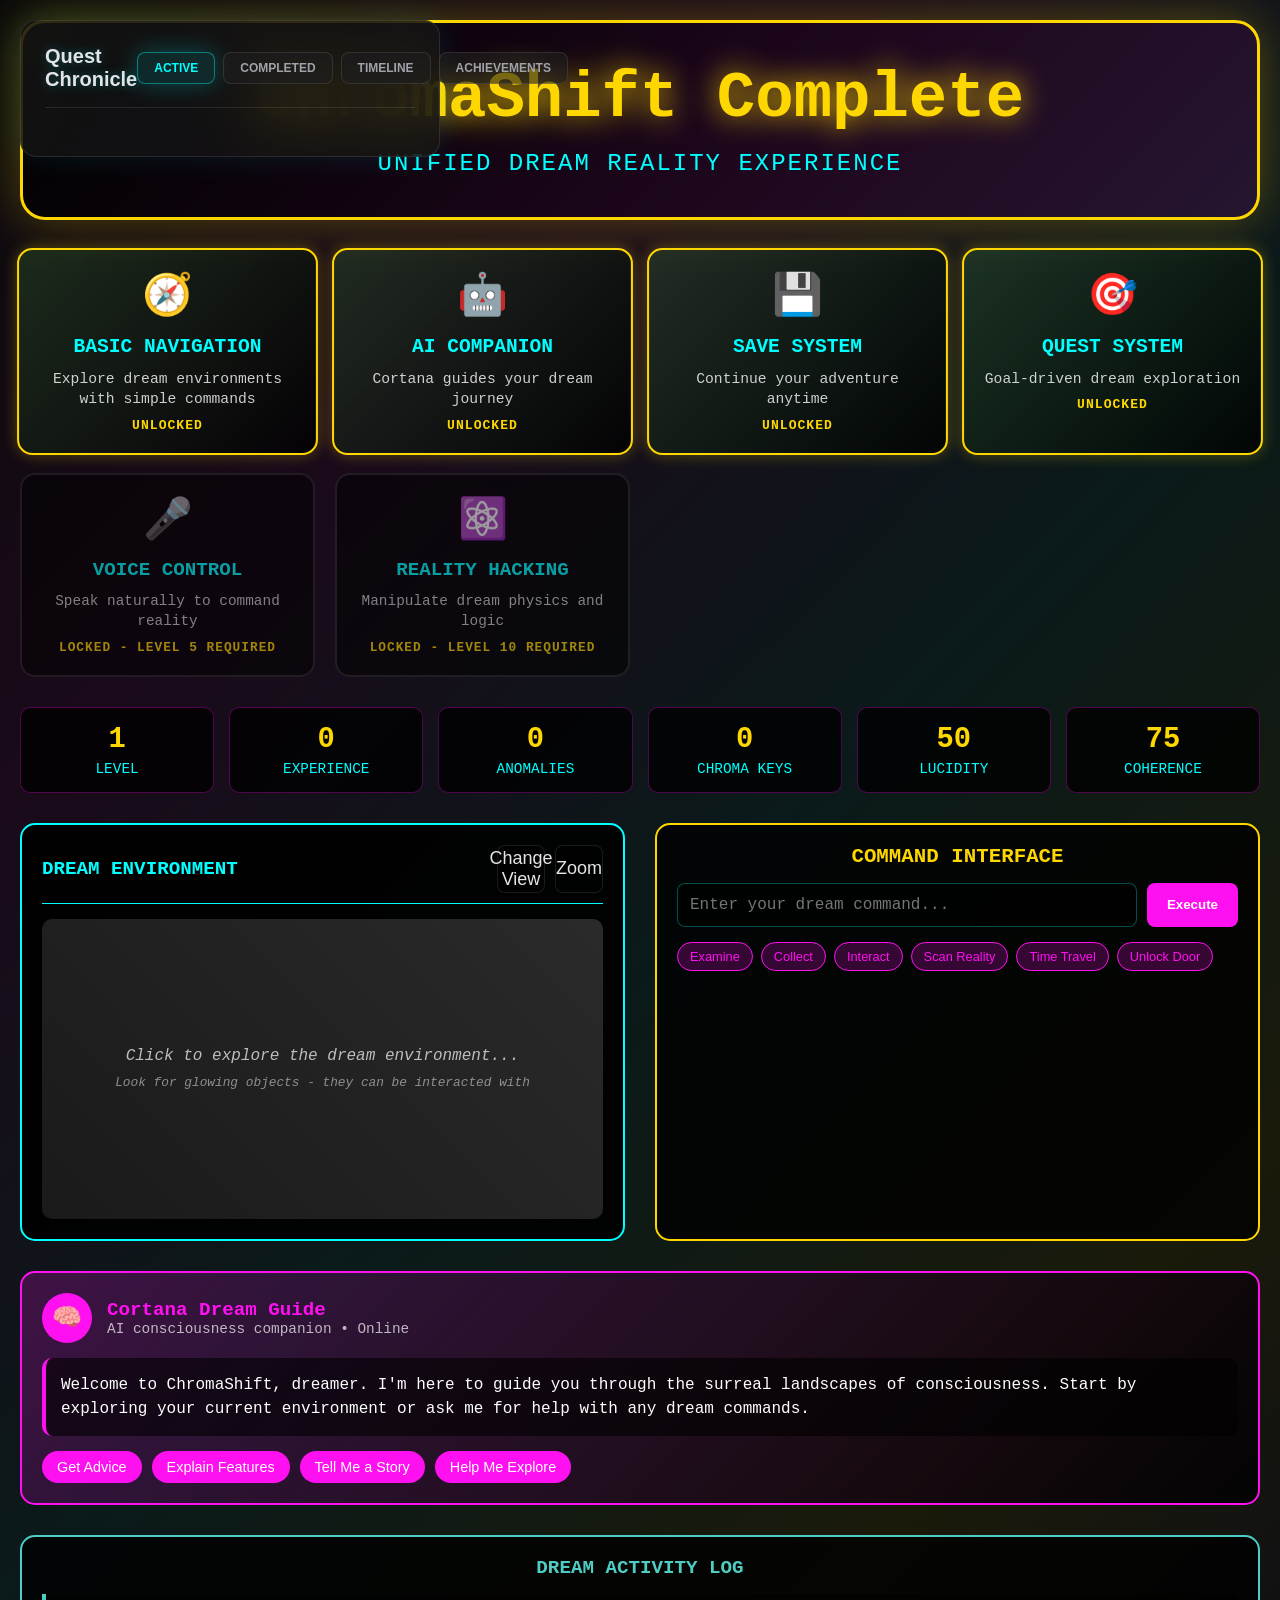
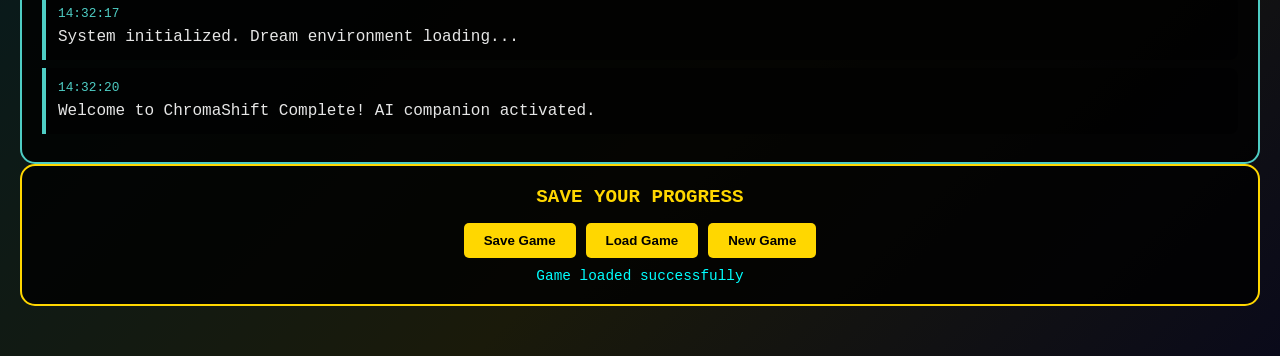
==== commit 8560d0fb: "Sync with matrix message 338140802117794" ====
--- a/chromashift-complete.html
+++ b/chromashift-complete.html
@@ -1867,6 +1867,927 @@
         .quest-content::-webkit-scrollbar-thumb:hover,
         .quest-calendar::-webkit-scrollbar-thumb:hover {
             background: rgba(0, 255, 255, 0.5);
+        }
+
+        /* ===== MULTIPLAYER/CO-OP SYSTEM ===== */
+        
+        /* Multiplayer Color Variables */
+        :root {
+            --multiplayer-accent-glow: #00FFFF;
+            --multiplayer-accent-500: #00B8D4;
+            --multiplayer-accent-300: #62EEFF;
+            --multiplayer-bg-surface: rgba(20, 20, 22, 0.7);
+            --multiplayer-border-subtle: rgba(255, 255, 255, 0.1);
+            --multiplayer-border-focus: rgba(0, 184, 212, 0.5);
+            --multiplayer-text-primary: #E4E4E7;
+            --multiplayer-text-secondary: #A1A1AA;
+            --multiplayer-success: #22C55E;
+            --multiplayer-warning: #F59E0B;
+            --multiplayer-error: #EF4444;
+        }
+
+        /* Multiplayer Lobby Modal */
+        .multiplayer-lobby {
+            position: fixed;
+            top: 50%;
+            left: 50%;
+            transform: translate(-50%, -50%);
+            width: 600px;
+            max-width: 90vw;
+            max-height: 90vh;
+            background: var(--multiplayer-bg-surface);
+            backdrop-filter: blur(24px);
+            border: 1px solid var(--multiplayer-border-subtle);
+            border-radius: 16px;
+            z-index: 10000;
+            overflow-y: auto;
+            box-shadow: 0 25px 50px -12px rgba(0, 0, 0, 0.8);
+            animation: lobbySlideIn 0.5s cubic-bezier(0.2, 0.8, 0.2, 1);
+        }
+
+        @keyframes lobbySlideIn {
+            from {
+                opacity: 0;
+                transform: translate(-50%, -50%) scale(0.9);
+            }
+            to {
+                opacity: 1;
+                transform: translate(-50%, -50%) scale(1);
+            }
+        }
+
+        .lobby-header {
+            padding: 32px;
+            text-align: center;
+            border-bottom: 1px solid var(--multiplayer-border-subtle);
+        }
+
+        .lobby-title {
+            font-family: 'Poppins', sans-serif;
+            font-size: 38px;
+            font-weight: 700;
+            color: var(--multiplayer-text-primary);
+            margin: 0 0 16px 0;
+            text-shadow: 0 0 10px var(--multiplayer-accent-glow);
+        }
+
+        .session-id-container {
+            display: flex;
+            align-items: center;
+            justify-content: center;
+            gap: 12px;
+            background: rgba(0, 0, 0, 0.3);
+            padding: 12px 20px;
+            border-radius: 8px;
+            border: 1px solid var(--multiplayer-border-subtle);
+        }
+
+        .session-id {
+            font-family: 'JetBrains Mono', monospace;
+            font-size: 16px;
+            color: var(--multiplayer-accent-500);
+            letter-spacing: 2px;
+        }
+
+        .copy-session-id {
+            background: var(--multiplayer-accent-500);
+            color: #000;
+            border: none;
+            padding: 8px 12px;
+            border-radius: 6px;
+            cursor: pointer;
+            font-size: 12px;
+            font-weight: 600;
+            transition: all 0.2s ease;
+        }
+
+        .copy-session-id:hover {
+            background: var(--multiplayer-accent-300);
+            transform: scale(1.05);
+        }
+
+        /* Player List */
+        .player-list {
+            padding: 32px;
+            display: flex;
+            flex-direction: column;
+            gap: 16px;
+        }
+
+        .player-slot {
+            display: flex;
+            align-items: center;
+            gap: 16px;
+            height: 80px;
+            background: rgba(0, 0, 0, 0.2);
+            border: 1px solid var(--multiplayer-border-subtle);
+            border-radius: 12px;
+            padding: 16px 20px;
+            transition: all 0.3s ease;
+            position: relative;
+        }
+
+        .player-slot:hover {
+            border-color: var(--multiplayer-border-focus);
+            background: rgba(0, 184, 212, 0.1);
+        }
+
+        .player-slot.empty {
+            opacity: 0.5;
+            border-style: dashed;
+        }
+
+        .player-avatar {
+            width: 48px;
+            height: 48px;
+            border-radius: 50%;
+            background: linear-gradient(135deg, var(--multiplayer-accent-500), var(--multiplayer-accent-300));
+            display: flex;
+            align-items: center;
+            justify-content: center;
+            font-weight: 700;
+            font-size: 18px;
+            color: #000;
+            flex-shrink: 0;
+        }
+
+        .player-info {
+            flex: 1;
+            display: flex;
+            flex-direction: column;
+            gap: 4px;
+        }
+
+        .player-name {
+            font-family: 'Poppins', sans-serif;
+            font-size: 20px;
+            font-weight: 500;
+            color: var(--multiplayer-text-primary);
+        }
+
+        .player-role {
+            display: flex;
+            align-items: center;
+            gap: 8px;
+            font-size: 14px;
+            color: var(--multiplayer-text-secondary);
+        }
+
+        .role-icon {
+            width: 20px;
+            height: 20px;
+            display: flex;
+            align-items: center;
+            justify-content: center;
+        }
+
+        .voice-indicator {
+            width: 12px;
+            height: 12px;
+            border-radius: 50%;
+            background: var(--multiplayer-text-secondary);
+            flex-shrink: 0;
+            position: relative;
+        }
+
+        .voice-indicator.speaking {
+            background: var(--multiplayer-success);
+            animation: voicePulse 1.5s ease-in-out infinite;
+        }
+
+        @keyframes voicePulse {
+            0%, 100% {
+                transform: scale(1);
+                box-shadow: 0 0 0 0 rgba(34, 197, 94, 0.7);
+            }
+            50% {
+                transform: scale(1.2);
+                box-shadow: 0 0 0 10px rgba(34, 197, 94, 0);
+            }
+        }
+
+        .player-actions {
+            display: flex;
+            gap: 8px;
+            opacity: 0;
+            transition: opacity 0.2s ease;
+        }
+
+        .player-slot:hover .player-actions {
+            opacity: 1;
+        }
+
+        .action-btn {
+            width: 32px;
+            height: 32px;
+            border: none;
+            border-radius: 6px;
+            cursor: pointer;
+            display: flex;
+            align-items: center;
+            justify-content: center;
+            font-size: 14px;
+            transition: all 0.2s ease;
+        }
+
+        .kick-btn {
+            background: var(--multiplayer-error);
+            color: white;
+        }
+
+        .mute-btn {
+            background: var(--multiplayer-warning);
+            color: white;
+        }
+
+        .action-btn:hover {
+            transform: scale(1.1);
+        }
+
+        .invite-btn {
+            background: var(--multiplayer-accent-500);
+            color: #000;
+            padding: 8px 16px;
+            border: none;
+            border-radius: 6px;
+            cursor: pointer;
+            font-weight: 600;
+            transition: all 0.2s ease;
+            font-size: 14px;
+        }
+
+        .invite-btn:hover {
+            background: var(--multiplayer-accent-300);
+            transform: scale(1.05);
+        }
+
+        /* Role Selection */
+        .role-selection {
+            padding: 0 32px 32px;
+            border-bottom: 1px solid var(--multiplayer-border-subtle);
+        }
+
+        .role-selection h3 {
+            font-family: 'Poppins', sans-serif;
+            font-size: 24px;
+            font-weight: 600;
+            color: var(--multiplayer-text-primary);
+            margin: 0 0 20px 0;
+            text-align: center;
+        }
+
+        .role-cards {
+            display: flex;
+            gap: 16px;
+            justify-content: center;
+        }
+
+        .role-card {
+            flex: 1;
+            max-width: 150px;
+            background: rgba(0, 0, 0, 0.3);
+            border: 2px solid var(--multiplayer-border-subtle);
+            border-radius: 12px;
+            padding: 20px 16px;
+            text-align: center;
+            cursor: pointer;
+            transition: all 0.3s ease;
+            position: relative;
+        }
+
+        .role-card:hover {
+            border-color: var(--multiplayer-accent-500);
+            background: rgba(0, 184, 212, 0.1);
+            transform: translateY(-2px);
+        }
+
+        .role-card.selected {
+            border-color: var(--multiplayer-accent-500);
+            background: rgba(0, 184, 212, 0.2);
+            box-shadow: 0 0 20px rgba(0, 184, 212, 0.3);
+        }
+
+        .role-card-icon {
+            width: 48px;
+            height: 48px;
+            margin: 0 auto 12px;
+            display: flex;
+            align-items: center;
+            justify-content: center;
+            font-size: 24px;
+        }
+
+        .role-card-title {
+            font-family: 'Poppins', sans-serif;
+            font-size: 16px;
+            font-weight: 600;
+            color: var(--multiplayer-text-primary);
+            margin-bottom: 8px;
+        }
+
+        .role-card-desc {
+            font-size: 12px;
+            color: var(--multiplayer-text-secondary);
+            line-height: 1.4;
+        }
+
+        /* Session Controls */
+        .session-controls {
+            padding: 32px;
+            display: flex;
+            gap: 16px;
+            align-items: center;
+            justify-content: center;
+        }
+
+        .control-btn {
+            width: 48px;
+            height: 48px;
+            border: 1px solid var(--multiplayer-border-subtle);
+            background: rgba(0, 0, 0, 0.3);
+            border-radius: 8px;
+            cursor: pointer;
+            display: flex;
+            align-items: center;
+            justify-content: center;
+            color: var(--multiplayer-text-primary);
+            font-size: 18px;
+            transition: all 0.2s ease;
+        }
+
+        .control-btn:hover {
+            border-color: var(--multiplayer-accent-500);
+            color: var(--multiplayer-accent-500);
+            transform: scale(1.05);
+        }
+
+        .launch-btn {
+            padding: 16px 32px;
+            height: 56px;
+            background: var(--multiplayer-accent-500);
+            color: #000;
+            border: none;
+            border-radius: 8px;
+            font-family: 'Poppins', sans-serif;
+            font-size: 18px;
+            font-weight: 700;
+            cursor: pointer;
+            transition: all 0.25s cubic-bezier(0.2, 0.8, 0.2, 1);
+            text-transform: uppercase;
+            letter-spacing: 1px;
+        }
+
+        .launch-btn:hover {
+            background: var(--multiplayer-accent-300);
+            transform: scale(1.03);
+            box-shadow: 0 0 20px rgba(0, 184, 212, 0.4);
+        }
+
+        .launch-btn:active {
+            transform: scale(0.98);
+        }
+
+        .launch-btn:disabled {
+            background: var(--multiplayer-text-secondary);
+            cursor: not-allowed;
+            transform: none;
+            box-shadow: none;
+        }
+
+        /* In-Game HUD */
+        .multiplayer-hud {
+            position: fixed;
+            top: 0;
+            left: 0;
+            right: 0;
+            bottom: 0;
+            pointer-events: none;
+            z-index: 1000;
+        }
+
+        .team-status {
+            position: absolute;
+            top: 20px;
+            left: 20px;
+            display: flex;
+            flex-direction: column;
+            gap: 8px;
+        }
+
+        .team-player-bar {
+            display: flex;
+            align-items: center;
+            gap: 8px;
+            width: 200px;
+            height: 32px;
+            background: var(--multiplayer-bg-surface);
+            backdrop-filter: blur(12px);
+            border: 1px solid var(--multiplayer-border-subtle);
+            border-radius: 16px;
+            padding: 4px 12px;
+            cursor: pointer;
+            pointer-events: auto;
+            transition: all 0.2s ease;
+        }
+
+        .team-player-bar:hover {
+            border-color: var(--multiplayer-border-focus);
+            transform: scale(1.02);
+        }
+
+        .team-player-avatar {
+            width: 20px;
+            height: 20px;
+            border-radius: 50%;
+            background: var(--multiplayer-accent-500);
+            display: flex;
+            align-items: center;
+            justify-content: center;
+            font-size: 10px;
+            font-weight: 700;
+            color: #000;
+        }
+
+        .team-player-name {
+            flex: 1;
+            font-size: 12px;
+            color: var(--multiplayer-text-primary);
+            white-space: nowrap;
+            overflow: hidden;
+            text-overflow: ellipsis;
+        }
+
+        .team-player-status {
+            width: 8px;
+            height: 8px;
+            border-radius: 50%;
+            background: var(--multiplayer-success);
+        }
+
+        .voice-chat-panel {
+            position: absolute;
+            bottom: 20px;
+            left: 20px;
+            background: var(--multiplayer-bg-surface);
+            backdrop-filter: blur(12px);
+            border: 1px solid var(--multiplayer-border-subtle);
+            border-radius: 12px;
+            padding: 12px 16px;
+            min-width: 200px;
+            pointer-events: auto;
+        }
+
+        .current-speaker {
+            display: flex;
+            align-items: center;
+            gap: 12px;
+            opacity: 0;
+            transition: opacity 0.3s ease;
+        }
+
+        .current-speaker.active {
+            opacity: 1;
+        }
+
+        .speaker-avatar {
+            width: 32px;
+            height: 32px;
+            border-radius: 50%;
+            background: var(--multiplayer-accent-500);
+            display: flex;
+            align-items: center;
+            justify-content: center;
+            font-size: 14px;
+            font-weight: 700;
+            color: #000;
+            animation: speakerPulse 2s ease-in-out infinite;
+        }
+
+        @keyframes speakerPulse {
+            0%, 100% {
+                transform: scale(1);
+                box-shadow: 0 0 0 0 rgba(0, 184, 212, 0.4);
+            }
+            50% {
+                transform: scale(1.05);
+                box-shadow: 0 0 0 8px rgba(0, 184, 212, 0);
+            }
+        }
+
+        .speaker-name {
+            font-size: 14px;
+            color: var(--multiplayer-text-primary);
+            font-weight: 500;
+        }
+
+        /* AI Companion Integration */
+        .ai-companion-multiplayer {
+            position: absolute;
+            top: 20px;
+            left: 50%;
+            transform: translateX(-50%);
+            display: flex;
+            flex-direction: column;
+            align-items: center;
+            gap: 8px;
+        }
+
+        .ai-pulse-line {
+            width: 300px;
+            height: 2px;
+            background: var(--multiplayer-border-subtle);
+            border-radius: 1px;
+            position: relative;
+            overflow: hidden;
+        }
+
+        .ai-pulse-line.active {
+            background: var(--multiplayer-accent-glow);
+            box-shadow: 0 0 10px var(--multiplayer-accent-glow);
+        }
+
+        .ai-pulse-line.active::before {
+            content: '';
+            position: absolute;
+            top: 0;
+            left: -100%;
+            width: 100%;
+            height: 100%;
+            background: linear-gradient(90deg, transparent, rgba(255, 255, 255, 0.8), transparent);
+            animation: aiScan 2s ease-in-out infinite;
+        }
+
+        @keyframes aiScan {
+            0% {
+                left: -100%;
+            }
+            100% {
+                left: 100%;
+            }
+        }
+
+        .ai-subtitles {
+            font-size: 12px;
+            color: var(--multiplayer-text-secondary);
+            text-align: center;
+            max-width: 400px;
+            line-height: 1.4;
+        }
+
+        /* Quest Tracker Multiplayer */
+        .quest-tracker-multiplayer {
+            position: absolute;
+            top: 20px;
+            right: 20px;
+            width: 300px;
+            background: var(--multiplayer-bg-surface);
+            backdrop-filter: blur(12px);
+            border: 1px solid var(--multiplayer-border-subtle);
+            border-radius: 12px;
+            padding: 16px;
+            pointer-events: auto;
+        }
+
+        .quest-objective {
+            display: flex;
+            align-items: flex-start;
+            gap: 12px;
+            margin-bottom: 12px;
+            padding: 8px;
+            border-radius: 8px;
+            transition: background 0.2s ease;
+        }
+
+        .quest-objective:hover {
+            background: rgba(0, 184, 212, 0.1);
+        }
+
+        .objective-icon {
+            width: 24px;
+            height: 24px;
+            border-radius: 4px;
+            display: flex;
+            align-items: center;
+            justify-content: center;
+            font-size: 12px;
+            flex-shrink: 0;
+        }
+
+        .objective-content {
+            flex: 1;
+        }
+
+        .objective-title {
+            font-size: 14px;
+            color: var(--multiplayer-text-primary);
+            font-weight: 500;
+            margin-bottom: 4px;
+        }
+
+        .objective-roles {
+            display: flex;
+            gap: 4px;
+            flex-wrap: wrap;
+        }
+
+        .role-required {
+            width: 16px;
+            height: 16px;
+            border-radius: 50%;
+            background: var(--multiplayer-border-subtle);
+            display: flex;
+            align-items: center;
+            justify-content: center;
+            font-size: 8px;
+        }
+
+        .role-required.available {
+            background: var(--multiplayer-accent-500);
+            color: #000;
+        }
+
+        .role-required.filled {
+            background: var(--multiplayer-success);
+            color: #000;
+        }
+
+        /* Interaction Wheel */
+        .interaction-wheel {
+            position: fixed;
+            top: 50%;
+            left: 50%;
+            transform: translate(-50%, -50%);
+            width: 200px;
+            height: 200px;
+            pointer-events: none;
+            z-index: 1500;
+        }
+
+        .wheel-segment {
+            position: absolute;
+            width: 60px;
+            height: 60px;
+            border-radius: 50%;
+            background: var(--multiplayer-bg-surface);
+            backdrop-filter: blur(12px);
+            border: 1px solid var(--multiplayer-border-subtle);
+            display: flex;
+            align-items: center;
+            justify-content: center;
+            cursor: pointer;
+            pointer-events: auto;
+            transition: all 0.2s ease;
+            transform-origin: center;
+        }
+
+        .wheel-segment:hover {
+            border-color: var(--multiplayer-accent-500);
+            background: rgba(0, 184, 212, 0.2);
+            transform: scale(1.1);
+        }
+
+        .wheel-segment.selected {
+            border-color: var(--multiplayer-accent-500);
+            background: rgba(0, 184, 212, 0.3);
+            box-shadow: 0 0 15px rgba(0, 184, 212, 0.4);
+        }
+
+        .segment-0 { transform: rotate(0deg) translate(0, -80px); }
+        .segment-1 { transform: rotate(45deg) translate(0, -80px); }
+        .segment-2 { transform: rotate(90deg) translate(0, -80px); }
+        .segment-3 { transform: rotate(135deg) translate(0, -80px); }
+        .segment-4 { transform: rotate(180deg) translate(0, -80px); }
+        .segment-5 { transform: rotate(225deg) translate(0, -80px); }
+        .segment-6 { transform: rotate(270deg) translate(0, -80px); }
+        .segment-7 { transform: rotate(315deg) translate(0, -80px); }
+
+        /* Achievements & Leaderboards */
+        .achievements-panel {
+            position: fixed;
+            top: 50%;
+            left: 50%;
+            transform: translate(-50%, -50%);
+            width: 800px;
+            max-width: 90vw;
+            max-height: 90vh;
+            background: var(--multiplayer-bg-surface);
+            backdrop-filter: blur(24px);
+            border: 1px solid var(--multiplayer-border-subtle);
+            border-radius: 16px;
+            z-index: 10000;
+            overflow-y: auto;
+            display: none;
+        }
+
+        .achievements-header {
+            padding: 32px;
+            border-bottom: 1px solid var(--multiplayer-border-subtle);
+        }
+
+        .achievements-tabs {
+            display: flex;
+            gap: 32px;
+        }
+
+        .achievement-tab {
+            padding: 12px 24px;
+            border: none;
+            background: none;
+            color: var(--multiplayer-text-secondary);
+            font-family: 'Poppins', sans-serif;
+            font-size: 16px;
+            cursor: pointer;
+            position: relative;
+            transition: color 0.2s ease;
+        }
+
+        .achievement-tab.active {
+            color: var(--multiplayer-text-primary);
+        }
+
+        .achievement-tab.active::after {
+            content: '';
+            position: absolute;
+            bottom: -1px;
+            left: 0;
+            right: 0;
+            height: 2px;
+            background: var(--multiplayer-accent-500);
+        }
+
+        .achievements-content {
+            padding: 32px;
+        }
+
+        .leaderboard-table {
+            width: 100%;
+            border-collapse: collapse;
+        }
+
+        .leaderboard-row {
+            display: grid;
+            grid-template-columns: 60px 1fr 120px 120px;
+            gap: 16px;
+            padding: 16px;
+            border-bottom: 1px solid var(--multiplayer-border-subtle);
+            align-items: center;
+            transition: background 0.2s ease;
+        }
+
+        .leaderboard-row:hover {
+            background: rgba(0, 184, 212, 0.1);
+        }
+
+        .leaderboard-row.current-user {
+            background: rgba(0, 184, 212, 0.2);
+            border-radius: 8px;
+        }
+
+        .leaderboard-rank {
+            font-size: 24px;
+            font-weight: 700;
+            color: var(--multiplayer-accent-500);
+            text-align: center;
+        }
+
+        .leaderboard-name {
+            font-size: 16px;
+            color: var(--multiplayer-text-primary);
+        }
+
+        .leaderboard-stat {
+            font-size: 14px;
+            color: var(--multiplayer-text-secondary);
+            text-align: center;
+        }
+
+        .achievements-grid {
+            display: grid;
+            grid-template-columns: repeat(auto-fill, minmax(120px, 1fr));
+            gap: 20px;
+        }
+
+        .achievement-card {
+            width: 120px;
+            height: 120px;
+            background: rgba(0, 0, 0, 0.3);
+            border: 1px solid var(--multiplayer-border-subtle);
+            border-radius: 16px;
+            padding: 16px;
+            text-align: center;
+            cursor: pointer;
+            transition: all 0.3s ease;
+            display: flex;
+            flex-direction: column;
+            align-items: center;
+            justify-content: center;
+            gap: 8px;
+        }
+
+        .achievement-card:hover {
+            transform: translateY(-4px);
+            border-color: var(--multiplayer-border-focus);
+            box-shadow: 0 8px 25px rgba(0, 184, 212, 0.3);
+        }
+
+        .achievement-icon {
+            width: 48px;
+            height: 48px;
+            border-radius: 12px;
+            display: flex;
+            align-items: center;
+            justify-content: center;
+            font-size: 24px;
+        }
+
+        .achievement-card.unlocked .achievement-icon {
+            background: var(--multiplayer-accent-500);
+            color: #000;
+        }
+
+        .achievement-card.locked .achievement-icon {
+            background: var(--multiplayer-text-secondary);
+            color: var(--multiplayer-text-secondary);
+        }
+
+        .achievement-title {
+            font-size: 12px;
+            color: var(--multiplayer-text-primary);
+            font-weight: 500;
+            text-align: center;
+            line-height: 1.3;
+        }
+
+        .achievement-card.locked .achievement-title {
+            color: var(--multiplayer-text-secondary);
+        }
+
+        /* Responsive Design */
+        @media (max-width: 768px) {
+            .multiplayer-lobby {
+                width: 95vw;
+                margin: 0;
+            }
+            
+            .player-list {
+                padding: 16px;
+            }
+            
+            .role-cards {
+                flex-direction: column;
+            }
+            
+            .role-card {
+                max-width: none;
+            }
+            
+            .session-controls {
+                padding: 16px;
+                flex-wrap: wrap;
+            }
+            
+            .team-player-bar {
+                width: 160px;
+            }
+            
+            .achievements-panel {
+                width: 95vw;
+            }
+            
+            .leaderboard-row {
+                grid-template-columns: 40px 1fr 80px;
+                gap: 8px;
+                font-size: 14px;
+            }
+            
+            .achievements-grid {
+                grid-template-columns: repeat(auto-fill, minmax(100px, 1fr));
+            }
+            
+            .achievement-card {
+                width: 100px;
+                height: 100px;
+                padding: 12px;
+            }
+        }
+
+        /* Animation for mobile performance */
+        @media (prefers-reduced-motion: reduce) {
+            .multiplayer-lobby,
+            .voice-indicator.speaking,
+            .speaker-avatar,
+            .ai-pulse-line.active::before {
+                animation: none;
+            }
+            
+            .launch-btn,
+            .player-slot,
+            .role-card,
+            .team-player-bar,
+            .wheel-segment,
+            .achievement-card {
+                transition: none;
+            }
         }
     </style>
 </head>
@@ -2167,6 +3088,7 @@
                 this.setupVoiceControl();
                 this.setupDynamicEventSystem();
                 this.setupAdvancedQuestSystem();
+                this.setupMultiplayerSystem();
                 this.initializeStoryProgressUI();
                 
                 this.addEventToLog('System initialized. Dream environment loading...');
@@ -4826,6 +5748,906 @@
                 this.startQuestMonitoring();
                 this.generateInitialQuests();
                 this.enhanceQuestVoiceCommands();
+            }
+
+            // ===== MULTIPLAYER/CO-OP SYSTEM =====
+            setupMultiplayerSystem() {
+                this.multiplayerSystem = {
+                    sessionId: this.generateSessionId(),
+                    isHost: false,
+                    isInSession: false,
+                    players: [],
+                    currentPlayer: null,
+                    maxPlayers: 6,
+                    roles: {
+                        hacker: { name: 'Hacker', icon: '💻', description: 'Reality programmer & code breaker', count: 0 },
+                        dreamer: { name: 'Dreamer', icon: '🌌', description: 'Narrative weaver & vision guide', count: 0 },
+                        'reality-mapper': { name: 'Reality Mapper', icon: '🗺️', description: 'Spatial navigator & explorer', count: 0 }
+                    },
+                    voiceChat: {
+                        enabled: true,
+                        currentSpeaker: null,
+                        speakingPlayers: new Set()
+                    },
+                    sharedAI: {
+                        adaptive: true,
+                        groupPersonality: { logic: 50, empathy: 50, curiosity: 50 },
+                        playerPreferences: new Map()
+                    },
+                    collaborativeQuests: {
+                        active: [],
+                        completed: [],
+                        roleRequirements: {}
+                    },
+                    sessionSettings: {
+                        public: false,
+                        requireApproval: true,
+                        maxSessionTime: 7200, // 2 hours
+                        autoSave: true
+                    }
+                };
+
+                this.initializeMultiplayerUI();
+                this.setupMultiplayerEventListeners();
+                this.startMultiplayerSimulation();
+                this.setupVoiceChatSystem();
+            }
+
+            generateSessionId() {
+                const chars = 'ABCDEFGHIJKLMNOPQRSTUVWXYZ0123456789';
+                let result = 'CHM-';
+                for (let i = 0; i < 6; i++) {
+                    result += chars.charAt(Math.floor(Math.random() * chars.length));
+                }
+                return result;
+            }
+
+            initializeMultiplayerUI() {
+                // Initialize lobby player slots
+                this.updateMultiplayerLobby();
+                
+                // Setup role selection
+                this.setupRoleSelection();
+                
+                // Initialize team status HUD
+                this.updateTeamStatus();
+                
+                // Setup interaction wheel
+                this.setupInteractionWheel();
+            }
+
+            updateMultiplayerLobby() {
+                const playerList = document.getElementById('playerList');
+                if (!playerList) return;
+
+                playerList.innerHTML = '';
+                
+                for (let i = 0; i < this.multiplayerSystem.maxPlayers; i++) {
+                    const slot = document.createElement('div');
+                    slot.className = 'player-slot';
+                    
+                    if (i < this.multiplayerSystem.players.length) {
+                        const player = this.multiplayerSystem.players[i];
+                        slot.innerHTML = `
+                            <div class="player-avatar">${player.name.charAt(0)}</div>
+                            <div class="player-info">
+                                <div class="player-name">${player.name}</div>
+                                <div class="player-role">
+                                    <span class="role-icon">${this.multiplayerSystem.roles[player.role].icon}</span>
+                                    ${this.multiplayerSystem.roles[player.role].name}
+                                </div>
+                            </div>
+                            <div class="voice-indicator ${player.speaking ? 'speaking' : ''}"></div>
+                            <div class="player-actions">
+                                ${this.multiplayerSystem.isHost ? `
+                                    <button class="action-btn kick-btn" onclick="window.chromaShiftComplete.kickPlayer(${player.id})" title="Kick Player">🚫</button>
+                                    <button class="action-btn mute-btn" onclick="window.chromaShiftComplete.mutePlayer(${player.id})" title="Mute Player">🔇</button>
+                                ` : ''}
+                            </div>
+                        `;
+                    } else {
+                        slot.className = 'player-slot empty';
+                        slot.innerHTML = `
+                            <div class="player-avatar" style="background: transparent; border: 2px dashed var(--multiplayer-border-subtle);"></div>
+                            <div class="player-info">
+                                <div class="player-name">Empty Slot</div>
+                                <div class="player-role">Waiting for player...</div>
+                            </div>
+                            ${this.multiplayerSystem.isHost ? `<button class="invite-btn" onclick="window.chromaShiftComplete.invitePlayer()">INVITE</button>` : ''}
+                        `;
+                    }
+                    
+                    playerList.appendChild(slot);
+                }
+            }
+
+            setupRoleSelection() {
+                const roleCards = document.querySelectorAll('.role-card');
+                roleCards.forEach(card => {
+                    card.addEventListener('click', () => {
+                        // Remove selected class from all cards
+                        roleCards.forEach(c => c.classList.remove('selected'));
+                        // Add selected class to clicked card
+                        card.classList.add('selected');
+                        
+                        // Update player's role
+                        if (this.multiplayerSystem.currentPlayer) {
+                            this.multiplayerSystem.currentPlayer.role = card.dataset.role;
+                            this.updateTeamStatus();
+                        }
+                    });
+                });
+            }
+
+            updateTeamStatus() {
+                const teamStatus = document.getElementById('teamStatus');
+                if (!teamStatus) return;
+
+                teamStatus.innerHTML = '';
+                
+                this.multiplayerSystem.players.forEach(player => {
+                    const playerBar = document.createElement('div');
+                    playerBar.className = 'team-player-bar';
+                    playerBar.onclick = () => this.focusOnPlayer(player.id);
+                    
+                    playerBar.innerHTML = `
+                        <div class="team-player-avatar">${player.name.charAt(0)}</div>
+                        <div class="team-player-name">${player.name}</div>
+                        <div class="team-player-status" style="background: ${player.status === 'online' ? 'var(--multiplayer-success)' : 'var(--multiplayer-text-secondary)'}"></div>
+                    `;
+                    
+                    teamStatus.appendChild(playerBar);
+                });
+            }
+
+            setupInteractionWheel() {
+                const wheel = document.getElementById('interactionWheel');
+                if (!wheel) return;
+
+                const segments = wheel.querySelectorAll('.wheel-segment');
+                segments.forEach((segment, index) => {
+                    segment.addEventListener('click', () => {
+                        this.performInteraction(segment.dataset.action);
+                    });
+                });
+            }
+
+            performInteraction(action) {
+                // Send interaction to all players
+                this.broadcastInteraction({
+                    type: 'interaction',
+                    action: action,
+                    player: this.multiplayerSystem.currentPlayer?.id,
+                    timestamp: Date.now()
+                });
+
+                // Visual feedback
+                this.showInteractionFeedback(action);
+            }
+
+            showInteractionFeedback(action) {
+                // Create temporary feedback element
+                const feedback = document.createElement('div');
+                feedback.style.cssText = `
+                    position: fixed;
+                    top: 50%;
+                    left: 50%;
+                    transform: translate(-50%, -50%);
+                    font-size: 48px;
+                    z-index: 2000;
+                    pointer-events: none;
+                    animation: interactionFeedback 2s ease-out forwards;
+                `;
+                feedback.textContent = this.getInteractionIcon(action);
+                
+                document.body.appendChild(feedback);
+                
+                // Add CSS animation
+                if (!document.getElementById('interaction-feedback-style')) {
+                    const style = document.createElement('style');
+                    style.id = 'interaction-feedback-style';
+                    style.textContent = `
+                        @keyframes interactionFeedback {
+                            0% { opacity: 0; transform: translate(-50%, -50%) scale(0.5); }
+                            20% { opacity: 1; transform: translate(-50%, -50%) scale(1.2); }
+                            80% { opacity: 1; transform: translate(-50%, -50%) scale(1); }
+                            100% { opacity: 0; transform: translate(-50%, -50%) scale(0.8) translateY(-50px); }
+                        }
+                    `;
+                    document.head.appendChild(style);
+                }
+                
+                setTimeout(() => feedback.remove(), 2000);
+            }
+
+            getInteractionIcon(action) {
+                const icons = {
+                    'point': '👆',
+                    'wave': '👋',
+                    'thumbs-up': '👍',
+                    'question': '❓',
+                    'heart': '❤️',
+                    'star': '⭐',
+                    'tool': '🔧',
+                    'share': '🤝'
+                };
+                return icons[action] || '👋';
+            }
+
+            setupMultiplayerEventListeners() {
+                // Keyboard shortcuts for multiplayer
+                document.addEventListener('keydown', (e) => {
+                    if (!this.multiplayerSystem.isInSession) return;
+                    
+                    switch(e.code) {
+                        case 'KeyM':
+                            e.preventDefault();
+                            this.toggleVoiceChat();
+                            break;
+                        case 'KeyR':
+                            if (e.ctrlKey) {
+                                e.preventDefault();
+                                this.openMultiplayerLobby();
+                            }
+                            break;
+                        case 'KeyH':
+                            if (e.ctrlKey) {
+                                e.preventDefault();
+                                this.showInteractionWheel();
+                            }
+                            break;
+                        case 'Escape':
+                            this.hideInteractionWheel();
+                            break;
+                    }
+                });
+
+                // Voice chat detection simulation
+                this.startVoiceChatSimulation();
+            }
+
+            startVoiceChatSimulation() {
+                setInterval(() => {
+                    if (!this.multiplayerSystem.voiceChat.enabled) return;
+                    
+                    // Randomly simulate players speaking
+                    if (this.multiplayerSystem.players.length > 0 && Math.random() < 0.1) {
+                        const randomPlayer = this.multiplayerSystem.players[
+                            Math.floor(Math.random() * this.multiplayerSystem.players.length)
+                        ];
+                        
+                        this.setPlayerSpeaking(randomPlayer.id, true);
+                        
+                        setTimeout(() => {
+                            this.setPlayerSpeaking(randomPlayer.id, false);
+                        }, 2000 + Math.random() * 3000);
+                    }
+                }, 5000);
+            }
+
+            setPlayerSpeaking(playerId, speaking) {
+                const player = this.multiplayerSystem.players.find(p => p.id === playerId);
+                if (player) {
+                    player.speaking = speaking;
+                    
+                    if (speaking) {
+                        this.multiplayerSystem.voiceChat.currentSpeaker = player;
+                        this.updateVoiceChatDisplay();
+                    } else if (this.multiplayerSystem.voiceChat.currentSpeaker === player) {
+                        this.multiplayerSystem.voiceChat.currentSpeaker = null;
+                        this.updateVoiceChatDisplay();
+                    }
+                    
+                    this.updateMultiplayerLobby();
+                }
+            }
+
+            updateVoiceChatDisplay() {
+                const speakerElement = document.getElementById('currentSpeaker');
+                const speakerAvatar = document.getElementById('speakerAvatar');
+                const speakerName = document.getElementById('speakerName');
+                
+                if (!speakerElement || !speakerAvatar || !speakerName) return;
+                
+                const currentSpeaker = this.multiplayerSystem.voiceChat.currentSpeaker;
+                
+                if (currentSpeaker) {
+                    speakerAvatar.textContent = currentSpeaker.name.charAt(0);
+                    speakerName.textContent = currentSpeaker.name;
+                    speakerElement.classList.add('active');
+                } else {
+                    speakerElement.classList.remove('active');
+                }
+            }
+
+            startMultiplayerSimulation() {
+                // Simulate other players joining/leaving
+                setInterval(() => {
+                    if (Math.random() < 0.05 && this.multiplayerSystem.players.length < this.multiplayerSystem.maxPlayers) {
+                        this.addSimulatedPlayer();
+                    } else if (Math.random() < 0.03 && this.multiplayerSystem.players.length > 1) {
+                        this.removeSimulatedPlayer();
+                    }
+                }, 10000);
+            }
+
+            addSimulatedPlayer() {
+                const playerNames = ['Alex', 'Jordan', 'Sam', 'Casey', 'Morgan', 'Riley'];
+                const availableNames = playerNames.filter(name => 
+                    !this.multiplayerSystem.players.some(p => p.name === name)
+                );
+                
+                if (availableNames.length === 0) return;
+                
+                const randomName = availableNames[Math.floor(Math.random() * availableNames.length)];
+                const roles = Object.keys(this.multiplayerSystem.roles);
+                const randomRole = roles[Math.floor(Math.random() * roles.length)];
+                
+                const newPlayer = {
+                    id: Date.now() + Math.random(),
+                    name: randomName,
+                    role: randomRole,
+                    status: 'online',
+                    speaking: false,
+                    joinedAt: Date.now()
+                };
+                
+                this.multiplayerSystem.players.push(newPlayer);
+                this.updateMultiplayerLobby();
+                this.updateTeamStatus();
+                
+                // Notify AI companion about new player
+                if (this.aiCompanion && this.aiCompanion.personality) {
+                    this.aiCompanion.personality.curiosity += 2;
+                    this.announceToAI(`New player ${randomName} joined the session as a ${this.multiplayerSystem.roles[randomRole].name}`);
+                }
+            }
+
+            removeSimulatedPlayer() {
+                if (this.multiplayerSystem.players.length <= 1) return;
+                
+                const playerToRemove = this.multiplayerSystem.players[
+                    Math.floor(Math.random() * (this.multiplayerSystem.players.length - 1)) + 1 // Don't remove current player
+                ];
+                
+                this.multiplayerSystem.players = this.multiplayerSystem.players.filter(p => p.id !== playerToRemove.id);
+                this.updateMultiplayerLobby();
+                this.updateTeamStatus();
+                
+                // Notify AI companion about player leaving
+                if (this.aiCompanion && this.aiCompanion.personality) {
+                    this.aiCompanion.personality.empathy += 1;
+                    this.announceToAI(`${playerToRemove.name} has left the session`);
+                }
+            }
+
+            // ===== MULTIPLAYER UI FUNCTIONS =====
+            
+            openMultiplayerLobby() {
+                const lobby = document.getElementById('multiplayerLobby');
+                const hud = document.getElementById('multiplayerHud');
+                
+                if (lobby) {
+                    lobby.style.display = 'block';
+                    this.updateSessionId();
+                    this.setupCurrentPlayer();
+                }
+                
+                if (hud) hud.style.display = 'none';
+            }
+
+            closeMultiplayerLobby() {
+                const lobby = document.getElementById('multiplayerLobby');
+                if (lobby) lobby.style.display = 'none';
+            }
+
+            setupCurrentPlayer() {
+                if (!this.multiplayerSystem.currentPlayer) {
+                    this.multiplayerSystem.currentPlayer = {
+                        id: Date.now(),
+                        name: 'You',
+                        role: 'hacker',
+                        status: 'online',
+                        speaking: false,
+                        isHost: true
+                    };
+                    this.multiplayerSystem.isHost = true;
+                    this.multiplayerSystem.players = [this.multiplayerSystem.currentPlayer];
+                }
+                this.updateMultiplayerLobby();
+            }
+
+            updateSessionId() {
+                const sessionIdElement = document.getElementById('sessionId');
+                if (sessionIdElement) {
+                    sessionIdElement.textContent = this.multiplayerSystem.sessionId;
+                }
+            }
+
+            launchSession() {
+                if (this.multiplayerSystem.players.length < 1) {
+                    alert('Need at least 1 player to launch session');
+                    return;
+                }
+                
+                this.multiplayerSystem.isInSession = true;
+                this.closeMultiplayerLobby();
+                
+                const hud = document.getElementById('multiplayerHud');
+                if (hud) hud.style.display = 'block';
+                
+                this.initializeCollaborativeQuests();
+                this.setupSharedAIAdaptation();
+                this.startTeamSyncLoop();
+                
+                this.addEventToLog(`Multiplayer session launched with ${this.multiplayerSystem.players.length} players`);
+            }
+
+            initializeCollaborativeQuests() {
+                // Create team-based versions of existing quests
+                this.multiplayerSystem.collaborativeQuests.active = [
+                    {
+                        id: 'team_dream_awakening',
+                        title: 'The Collective Dream',
+                        description: 'Work together to unlock the dream realm',
+                        requiredRoles: ['hacker', 'dreamer'],
+                        progress: 0,
+                        maxProgress: 100,
+                        teamMembers: [],
+                        status: 'active'
+                    },
+                    {
+                        id: 'reality_harmony',
+                        title: 'Reality Harmonization',
+                        description: 'Synchronize your perceptions across dimensions',
+                        requiredRoles: ['reality-mapper', 'dreamer'],
+                        progress: 0,
+                        maxProgress: 150,
+                        teamMembers: [],
+                        status: 'active'
+                    }
+                ];
+            }
+
+            setupSharedAIAdaptation() {
+                if (!this.aiCompanion || !this.aiCompanion.personality) return;
+                
+                // Calculate group personality based on all players' preferences
+                this.calculateGroupPersonality();
+                
+                // Adapt AI responses to be more group-oriented
+                this.adaptAIGroupBehavior();
+            }
+
+            calculateGroupPersonality() {
+                const groupTraits = { logic: 0, empathy: 0, curiosity: 0, protection: 0, humor: 0, mystery: 0 };
+                let playerCount = this.multiplayerSystem.players.length;
+                
+                // Simulate player personalities based on roles
+                this.multiplayerSystem.players.forEach(player => {
+                    switch(player.role) {
+                        case 'hacker':
+                            groupTraits.logic += 20;
+                            groupTraits.curiosity += 15;
+                            break;
+                        case 'dreamer':
+                            groupTraits.empathy += 20;
+                            groupTraits.curiosity += 10;
+                            break;
+                        case 'reality-mapper':
+                            groupTraits.logic += 10;
+                            groupTraits.protection += 15;
+                            break;
+                    }
+                });
+                
+                // Average the traits
+                Object.keys(groupTraits).forEach(trait => {
+                    groupTraits[trait] /= playerCount;
+                });
+                
+                this.multiplayerSystem.sharedAI.groupPersonality = groupTraits;
+            }
+
+            adaptAIGroupBehavior() {
+                if (!this.aiCompanion.personality) return;
+                
+                // Modify Cortana's responses based on group dynamics
+                const originalGenerateResponse = this.generateCompanionResponse;
+                this.generateCompanionResponse = (context) => {
+                    const groupContext = this.getGroupContext(context);
+                    return originalGenerateResponse.call(this, groupContext);
+                };
+            }
+
+            getGroupContext(context) {
+                return {
+                    ...context,
+                    isMultiplayer: true,
+                    teamSize: this.multiplayerSystem.players.length,
+                    groupPersonality: this.multiplayerSystem.sharedAI.groupPersonality,
+                    playerRoles: this.multiplayerSystem.players.map(p => p.role),
+                    collaborationMode: true
+                };
+            }
+
+            startTeamSyncLoop() {
+                setInterval(() => {
+                    this.syncTeamState();
+                    this.updateCollaborativeQuests();
+                    this.broadcastPlayerActions();
+                }, 2000);
+            }
+
+            syncTeamState() {
+                // Sync player positions, statuses, and actions
+                this.multiplayerSystem.players.forEach(player => {
+                    // Simulate position updates
+                    player.x = (player.x || 0) + (Math.random() - 0.5) * 10;
+                    player.y = (player.y || 0) + (Math.random() - 0.5) * 10;
+                });
+            }
+
+            updateCollaborativeQuests() {
+                const quests = this.multiplayerSystem.collaborativeQuests.active;
+                
+                quests.forEach(quest => {
+                    // Check if team has required roles
+                    const teamRoles = this.multiplayerSystem.players.map(p => p.role);
+                    const hasRequiredRoles = quest.requiredRoles.every(role => teamRoles.includes(role));
+                    
+                    if (hasRequiredRoles) {
+                        // Progress the quest based on team coordination
+                        const progressIncrement = Math.random() * 5;
+                        quest.progress = Math.min(quest.progress + progressIncrement, quest.maxProgress);
+                        
+                        // Check for completion
+                        if (quest.progress >= quest.maxProgress) {
+                            this.completeCollaborativeQuest(quest);
+                        }
+                    }
+                });
+                
+                this.updateQuestTrackerDisplay();
+            }
+
+            completeCollaborativeQuest(quest) {
+                quest.status = 'completed';
+                this.multiplayerSystem.collaborativeQuests.completed.push(quest);
+                
+                // Award team achievements
+                this.awardTeamAchievement(quest.id);
+                
+                // Notify all players
+                this.broadcastToAllPlayers({
+                    type: 'quest_completed',
+                    quest: quest,
+                    teamRewards: this.calculateTeamRewards(quest)
+                });
+                
+                this.addEventToLog(`Team completed: ${quest.title}`);
+            }
+
+            awardTeamAchievement(questId) {
+                const achievement = {
+                    id: `team_${questId}`,
+                    title: 'Team Achievement',
+                    description: `Collaborated to complete ${questId}`,
+                    icon: '🤝',
+                    unlockedAt: Date.now(),
+                    players: this.multiplayerSystem.players.map(p => p.id)
+                };
+                
+                if (!this.questSystem.achievements) {
+                    this.questSystem.achievements = [];
+                }
+                this.questSystem.achievements.push(achievement);
+            }
+
+            calculateTeamRewards(quest) {
+                return {
+                    experience: 100 * this.multiplayerSystem.players.length,
+                    chromaKeys: 2 * this.multiplayerSystem.players.length,
+                    teamSynergy: Math.floor(Math.random() * 50) + 25
+                };
+            }
+
+            updateQuestTrackerDisplay() {
+                const objectiveTitle = document.getElementById('objectiveTitle');
+                const objectiveRoles = document.getElementById('objectiveRoles');
+                
+                if (!objectiveTitle || !objectiveRoles) return;
+                
+                const activeQuest = this.multiplayerSystem.collaborativeQuests.active[0];
+                if (!activeQuest) return;
+                
+                objectiveTitle.textContent = activeQuest.title;
+                
+                // Update role requirements
+                objectiveRoles.innerHTML = '';
+                activeQuest.requiredRoles.forEach(role => {
+                    const roleElement = document.createElement('div');
+                    roleElement.className = 'role-required';
+                    roleElement.dataset.role = role;
+                    roleElement.textContent = this.multiplayerSystem.roles[role].icon;
+                    
+                    // Check if team has this role
+                    const teamHasRole = this.multiplayerSystem.players.some(p => p.role === role);
+                    if (teamHasRole) {
+                        roleElement.classList.add('filled');
+                    }
+                    
+                    objectiveRoles.appendChild(roleElement);
+                });
+            }
+
+            broadcastToAllPlayers(message) {
+                // Simulate broadcasting to all players
+                console.log('Broadcast to all players:', message);
+                
+                // Update AI pulse line to show activity
+                this.showAIActivity();
+            }
+
+            showAIActivity() {
+                const aiPulseLine = document.getElementById('aiPulseLine');
+                const aiSubtitles = document.getElementById('aiSubtitles');
+                
+                if (aiPulseLine) {
+                    aiPulseLine.classList.add('active');
+                    setTimeout(() => aiPulseLine.classList.remove('active'), 3000);
+                }
+                
+                if (aiSubtitles) {
+                    const responses = [
+                        "Analyzing team dynamics...",
+                        "Coordinating quantum states...",
+                        "Optimizing group performance...",
+                        "Synchronizing dream frequencies...",
+                        "Harmonizing team consciousness..."
+                    ];
+                    aiSubtitles.textContent = responses[Math.floor(Math.random() * responses.length)];
+                    setTimeout(() => aiSubtitles.textContent = '', 3000);
+                }
+            }
+
+            focusOnPlayer(playerId) {
+                const player = this.multiplayerSystem.players.find(p => p.id === playerId);
+                if (player) {
+                    this.addEventToLog(`Focusing on ${player.name}'s position`);
+                    // Visual feedback for player focus
+                    this.showPlayerFocus(player);
+                }
+            }
+
+            showPlayerFocus(player) {
+                // Create temporary focus indicator
+                const focusIndicator = document.createElement('div');
+                focusIndicator.style.cssText = `
+                    position: fixed;
+                    top: 20px;
+                    left: 50%;
+                    transform: translateX(-50%);
+                    background: var(--multiplayer-accent-500);
+                    color: #000;
+                    padding: 8px 16px;
+                    border-radius: 20px;
+                    font-weight: 600;
+                    z-index: 1500;
+                    animation: focusIndicator 2s ease-out forwards;
+                `;
+                focusIndicator.textContent = `Following ${player.name}`;
+                
+                document.body.appendChild(focusIndicator);
+                
+                setTimeout(() => focusIndicator.remove(), 2000);
+            }
+
+            toggleVoiceChat() {
+                this.multiplayerSystem.voiceChat.enabled = !this.multiplayerSystem.voiceChat.enabled;
+                
+                const status = this.multiplayerSystem.voiceChat.enabled ? 'enabled' : 'disabled';
+                this.addEventToLog(`Voice chat ${status}`);
+            }
+
+            showInteractionWheel() {
+                const wheel = document.getElementById('interactionWheel');
+                if (wheel) {
+                    wheel.style.display = 'block';
+                    wheel.style.pointerEvents = 'auto';
+                }
+            }
+
+            hideInteractionWheel() {
+                const wheel = document.getElementById('interactionWheel');
+                if (wheel) {
+                    wheel.style.display = 'none';
+                    wheel.style.pointerEvents = 'none';
+                }
+            }
+
+            kickPlayer(playerId) {
+                if (!this.multiplayerSystem.isHost) return;
+                
+                this.multiplayerSystem.players = this.multiplayerSystem.players.filter(p => p.id !== playerId);
+                this.updateMultiplayerLobby();
+                this.updateTeamStatus();
+                
+                this.addEventToLog('Player removed from session');
+            }
+
+            mutePlayer(playerId) {
+                if (!this.multiplayerSystem.isHost) return;
+                
+                const player = this.multiplayerSystem.players.find(p => p.id === playerId);
+                if (player) {
+                    player.muted = !player.muted;
+                    this.addEventToLog(`${player.name} ${player.muted ? 'muted' : 'unmuted'}`);
+                }
+                this.updateMultiplayerLobby();
+            }
+
+            invitePlayer() {
+                // Simulate sending an invite
+                this.addEventToLog('Invite sent to potential players');
+                
+                // Auto-add a player after a delay
+                setTimeout(() => {
+                    if (this.multiplayerSystem.players.length < this.multiplayerSystem.maxPlayers) {
+                        this.addSimulatedPlayer();
+                    }
+                }, 3000);
+            }
+
+            saveSession() {
+                const sessionData = {
+                    sessionId: this.multiplayerSystem.sessionId,
+                    players: this.multiplayerSystem.players,
+                    collaborativeQuests: this.multiplayerSystem.collaborativeQuests,
+                    timestamp: Date.now()
+                };
+                
+                localStorage.setItem(`chromashift_session_${this.multiplayerSystem.sessionId}`, JSON.stringify(sessionData));
+                this.addEventToLog('Session saved successfully');
+            }
+
+            loadSession() {
+                const savedSession = localStorage.getItem(`chromashift_session_${this.multiplayerSystem.sessionId}`);
+                if (savedSession) {
+                    const sessionData = JSON.parse(savedSession);
+                    this.multiplayerSystem.players = sessionData.players || [];
+                    this.multiplayerSystem.collaborativeQuests = sessionData.collaborativeQuests || { active: [], completed: [] };
+                    
+                    this.updateMultiplayerLobby();
+                    this.updateTeamStatus();
+                    
+                    this.addEventToLog('Session loaded successfully');
+                } else {
+                    this.addEventToLog('No saved session found');
+                }
+            }
+
+            broadcastInteraction(interaction) {
+                console.log('Broadcasting interaction:', interaction);
+                // In a real implementation, this would send to all connected players
+            }
+
+            // ===== ACHIEVEMENTS & LEADERBOARDS =====
+            
+            toggleAchievements() {
+                const panel = document.getElementById('achievementsPanel');
+                if (panel) {
+                    const isVisible = panel.style.display !== 'none';
+                    panel.style.display = isVisible ? 'none' : 'block';
+                    
+                    if (!isVisible) {
+                        this.loadAchievementsPanel();
+                    }
+                }
+            }
+
+            loadAchievementsPanel() {
+                const content = document.getElementById('achievementsContent');
+                if (!content) return;
+
+                // Load leaderboard
+                this.loadLeaderboard(content);
+            }
+
+            loadLeaderboard(container) {
+                const leaderboardData = this.generateLeaderboardData();
+                
+                const leaderboardHTML = `
+                    <div class="leaderboard-section">
+                        <h3 style="color: var(--multiplayer-text-primary); margin-bottom: 20px;">Team Performance</h3>
+                        <div class="leaderboard-table">
+                            ${leaderboardData.map((entry, index) => `
+                                <div class="leaderboard-row ${entry.isCurrentUser ? 'current-user' : ''}">
+                                    <div class="leaderboard-rank">#${index + 1}</div>
+                                    <div class="leaderboard-name">${entry.name}</div>
+                                    <div class="leaderboard-stat">${entry.missionsCompleted} Missions</div>
+                                    <div class="leaderboard-stat">${entry.teamSynergy}% Sync</div>
+                                </div>
+                            `).join('')}
+                        </div>
+                    </div>
+                `;
+                
+                container.innerHTML = leaderboardHTML;
+            }
+
+            generateLeaderboardData() {
+                const players = this.multiplayerSystem.players.map(player => ({
+                    name: player.name,
+                    missionsCompleted: Math.floor(Math.random() * 20) + 5,
+                    teamSynergy: Math.floor(Math.random() * 30) + 70,
+                    isCurrentUser: player.id === this.multiplayerSystem.currentPlayer?.id
+                }));
+                
+                // Sort by missions completed
+                return players.sort((a, b) => b.missionsCompleted - a.missionsCompleted);
+            }
+
+            switchAchievementTab(tab) {
+                const tabs = document.querySelectorAll('.achievement-tab');
+                const content = document.getElementById('achievementsContent');
+                
+                // Update tab states
+                tabs.forEach(t => t.classList.remove('active'));
+                event.target.classList.add('active');
+                
+                // Load content based on tab
+                if (tab === 'achievements') {
+                    this.loadAchievementsGrid(content);
+                } else {
+                    this.loadLeaderboard(content);
+                }
+            }
+
+            loadAchievementsGrid(container) {
+                const achievements = this.getPlayerAchievements();
+                
+                const achievementsHTML = `
+                    <div class="achievements-grid">
+                        ${achievements.map(achievement => `
+                            <div class="achievement-card ${achievement.unlocked ? 'unlocked' : 'locked'}">
+                                <div class="achievement-icon">${achievement.icon}</div>
+                                <div class="achievement-title">${achievement.title}</div>
+                            </div>
+                        `).join('')}
+                    </div>
+                `;
+                
+                container.innerHTML = achievementsHTML;
+            }
+
+            getPlayerAchievements() {
+                const baseAchievements = [
+                    { id: 'first_join', title: 'First Steps', icon: '👤', unlocked: true },
+                    { id: 'team_player', title: 'Team Player', icon: '🤝', unlocked: this.multiplayerSystem.players.length > 1 },
+                    { id: 'quest_master', title: 'Quest Master', icon: '🏆', unlocked: this.questSystem?.completedQuests?.length > 0 },
+                    { id: 'hacker', title: 'Code Breaker', icon: '💻', unlocked: this.multiplayerSystem.currentPlayer?.role === 'hacker' },
+                    { id: 'dreamer', title: 'Dream Weaver', icon: '🌌', unlocked: this.multiplayerSystem.currentPlayer?.role === 'dreamer' },
+                    { id: 'explorer', title: 'Reality Explorer', icon: '🗺️', unlocked: this.multiplayerSystem.currentPlayer?.role === 'reality-mapper' },
+                    { id: 'voice_chat', title: ' Communicator', icon: '🎤', unlocked: this.multiplayerSystem.voiceChat.enabled },
+                    { id: 'session_host', title: 'Session Host', icon: '👑', unlocked: this.multiplayerSystem.isHost },
+                    { id: 'collaborator', title: 'Great Collaborator', icon: '⭐', unlocked: this.multiplayerSystem.players.length >= 3 }
+                ];
+                
+                return baseAchievements;
+            }
+
+            // ===== UTILITY FUNCTIONS =====
+            
+            announceToAI(message) {
+                // Add message to AI's knowledge and potentially trigger response
+                if (this.aiCompanion && this.aiCompanion.conversationHistory) {
+                    this.aiCompanion.conversationHistory.push({
+                        type: 'system',
+                        message: message,
+                        timestamp: Date.now()
+                    });
+                }
             }
 
             initializeQuestTemplates() {
@@ -5626,6 +7448,136 @@
             }
         }
 
+        // ===== MULTIPLAYER UTILITY FUNCTIONS =====
+        
+        function copySessionId() {
+            const sessionId = document.getElementById('sessionId').textContent;
+            navigator.clipboard.writeText(sessionId).then(() => {
+                // Visual feedback for successful copy
+                const button = event.target;
+                const originalText = button.textContent;
+                button.textContent = 'COPIED!';
+                button.style.background = 'var(--multiplayer-success)';
+                
+                setTimeout(() => {
+                    button.textContent = originalText;
+                    button.style.background = 'var(--multiplayer-accent-500)';
+                }, 1500);
+            });
+        }
+
+        function openMultiplayerLobby() {
+            if (window.chromaShiftComplete) {
+                window.chromaShiftComplete.openMultiplayerLobby();
+            }
+        }
+
+        function launchSession() {
+            if (window.chromaShiftComplete) {
+                window.chromaShiftComplete.launchSession();
+            }
+        }
+
+        function toggleAchievements() {
+            if (window.chromaShiftComplete) {
+                window.chromaShiftComplete.toggleAchievements();
+            }
+        }
+
+        function openModerationSettings() {
+            // Create moderation settings modal
+            const modal = document.createElement('div');
+            modal.style.cssText = `
+                position: fixed;
+                top: 50%;
+                left: 50%;
+                transform: translate(-50%, -50%);
+                width: 400px;
+                background: var(--multiplayer-bg-surface);
+                backdrop-filter: blur(24px);
+                border: 1px solid var(--multiplayer-border-subtle);
+                border-radius: 16px;
+                padding: 32px;
+                z-index: 10001;
+                color: var(--multiplayer-text-primary);
+            `;
+            
+            modal.innerHTML = `
+                <h2 style="margin-bottom: 20px; color: var(--multiplayer-text-primary);">Moderation Settings</h2>
+                <div style="margin-bottom: 20px;">
+                    <label style="display: flex; align-items: center; gap: 12px; margin-bottom: 12px;">
+                        <input type="checkbox" id="requireApproval" style="width: 18px; height: 18px;">
+                        Require approval for new players
+                    </label>
+                    <label style="display: flex; align-items: center; gap: 12px; margin-bottom: 12px;">
+                        <input type="checkbox" id="publicSession" style="width: 18px; height: 18px;">
+                        Public session (show in browser)
+                    </label>
+                    <label style="display: flex; align-items: center; gap: 12px; margin-bottom: 12px;">
+                        <input type="checkbox" id="autoSave" style="width: 18px; height: 18px;">
+                        Auto-save session progress
+                    </label>
+                </div>
+                <div style="display: flex; gap: 12px; justify-content: flex-end;">
+                    <button onclick="this.closest('[style*=position: fixed]').remove()" 
+                            style="padding: 8px 16px; background: transparent; border: 1px solid var(--multiplayer-border-subtle); color: var(--multiplayer-text-primary); border-radius: 6px; cursor: pointer;">
+                        Cancel
+                    </button>
+                    <button onclick="saveModerationSettings(); this.closest('[style*=position: fixed]').remove()"
+                            style="padding: 8px 16px; background: var(--multiplayer-accent-500); border: none; color: #000; border-radius: 6px; cursor: pointer; font-weight: 600;">
+                        Save
+                    </button>
+                </div>
+            `;
+            
+            document.body.appendChild(modal);
+        }
+
+        function saveModerationSettings() {
+            const requireApproval = document.getElementById('requireApproval').checked;
+            const publicSession = document.getElementById('publicSession').checked;
+            const autoSave = document.getElementById('autoSave').checked;
+            
+            if (window.chromaShiftComplete) {
+                window.chromaShiftComplete.multiplayerSystem.sessionSettings.requireApproval = requireApproval;
+                window.chromaShiftComplete.multiplayerSystem.sessionSettings.public = publicSession;
+                window.chromaShiftComplete.multiplayerSystem.sessionSettings.autoSave = autoSave;
+                
+                window.chromaShiftComplete.addEventToLog('Moderation settings updated');
+            }
+        }
+
+        function saveSession() {
+            if (window.chromaShiftComplete) {
+                window.chromaShiftComplete.saveSession();
+            }
+        }
+
+        function loadSession() {
+            if (window.chromaShiftComplete) {
+                window.chromaShiftComplete.loadSession();
+            }
+        }
+
+        function switchAchievementTab(tab) {
+            if (window.chromaShiftComplete) {
+                window.chromaShiftComplete.switchAchievementTab(tab);
+            }
+        }
+
+        // Handle escape key for modals
+        document.addEventListener('keydown', (e) => {
+            if (e.key === 'Escape') {
+                // Close any open modals
+                const modals = document.querySelectorAll('[style*="position: fixed"][style*="z-index: 1000"]');
+                modals.forEach(modal => {
+                    if (modal.id !== 'interactionWheel') {
+                        modal.style.display = 'none';
+                    }
+                });
+            }
+        });
+
         // ===== GAME INITIALIZATION =====
         document.addEventListener('DOMContentLoaded', () => {
             window.chromaShiftComplete = new ChromaShiftComplete();
@@ -5655,6 +7607,155 @@
                 }
             }
         });
+
+        /* ===== MULTIPLAYER INTERFACE HTML ===== */
+
+        <!-- Multiplayer Lobby Modal -->
+        <div class="multiplayer-lobby" id="multiplayerLobby" style="display: none;">
+            <div class="lobby-header">
+                <h1 class="lobby-title">SESSION LOBBY</h1>
+                <div class="session-id-container">
+                    <span class="session-id" id="sessionId">CHM-8F2K-9L1N</span>
+                    <button class="copy-session-id" onclick="copySessionId()">COPY</button>
+                </div>
+            </div>
+            
+            <div class="player-list" id="playerList">
+                <!-- Player slots will be populated by JavaScript -->
+            </div>
+            
+            <div class="role-selection">
+                <h3>Select Your Role</h3>
+                <div class="role-cards">
+                    <div class="role-card" data-role="hacker">
+                        <div class="role-card-icon">💻</div>
+                        <div class="role-card-title">Hacker</div>
+                        <div class="role-card-desc">Reality programmer & code breaker</div>
+                    </div>
+                    <div class="role-card" data-role="dreamer">
+                        <div class="role-card-icon">🌌</div>
+                        <div class="role-card-title">Dreamer</div>
+                        <div class="role-card-desc">Narrative weaver & vision guide</div>
+                    </div>
+                    <div class="role-card" data-role="reality-mapper">
+                        <div class="role-card-icon">🗺️</div>
+                        <div class="role-card-title">Reality Mapper</div>
+                        <div class="role-card-desc">Spatial navigator & explorer</div>
+                    </div>
+                </div>
+            </div>
+            
+            <div class="session-controls">
+                <button class="control-btn" onclick="toggleAchievements()" title="Achievements & Leaderboards">🏆</button>
+                <button class="control-btn" onclick="openModerationSettings()" title="Moderation Settings">⚙️</button>
+                <button class="control-btn" onclick="saveSession()" title="Save Session">💾</button>
+                <button class="control-btn" onclick="loadSession()" title="Load Session">📁</button>
+                <button class="launch-btn" onclick="launchSession()" id="launchBtn">LAUNCH SESSION</button>
+            </div>
+        </div>
+
+        <!-- In-Game Multiplayer HUD -->
+        <div class="multiplayer-hud" id="multiplayerHud" style="display: none;">
+            <!-- Team Status (Top-Left) -->
+            <div class="team-status" id="teamStatus">
+                <!-- Team players will be populated by JavaScript -->
+            </div>
+            
+            <!-- AI Companion Integration (Top-Center) -->
+            <div class="ai-companion-multiplayer">
+                <div class="ai-pulse-line" id="aiPulseLine"></div>
+                <div class="ai-subtitles" id="aiSubtitles"></div>
+            </div>
+            
+            <!-- Voice Chat Panel (Bottom-Left) -->
+            <div class="voice-chat-panel">
+                <div class="current-speaker" id="currentSpeaker">
+                    <div class="speaker-avatar" id="speakerAvatar">A</div>
+                    <div class="speaker-name" id="speakerName">Player 1</div>
+                </div>
+            </div>
+            
+            <!-- Quest Tracker (Top-Right) -->
+            <div class="quest-tracker-multiplayer">
+                <div class="quest-objective" id="questObjective">
+                    <div class="objective-icon">🎯</div>
+                    <div class="objective-content">
+                        <div class="objective-title" id="objectiveTitle">Connect team quantum channels</div>
+                        <div class="objective-roles" id="objectiveRoles">
+                            <div class="role-required" data-role="hacker">💻</div>
+                            <div class="role-required" data-role="dreamer">🌌</div>
+                        </div>
+                    </div>
+                </div>
+            </div>
+        </div>
+
+        <!-- Interaction Wheel (Center) -->
+        <div class="interaction-wheel" id="interactionWheel" style="display: none;">
+            <div class="wheel-segment segment-0" data-action="point">👆</div>
+            <div class="wheel-segment segment-1" data-action="wave">👋</div>
+            <div class="wheel-segment segment-2" data-action="thumbs-up">👍</div>
+            <div class="wheel-segment segment-3" data-action="question">❓</div>
+            <div class="wheel-segment segment-4" data-action="heart">❤️</div>
+            <div class="wheel-segment segment-5" data-action="star">⭐</div>
+            <div class="wheel-segment segment-6" data-action="tool">🔧</div>
+            <div class="wheel-segment segment-7" data-action="share">🤝</div>
+        </div>
+
+        <!-- Achievements & Leaderboards Panel -->
+        <div class="achievements-panel" id="achievementsPanel">
+            <div class="achievements-header">
+                <div class="achievements-tabs">
+                    <button class="achievement-tab active" onclick="switchAchievementTab('leaderboard')">Leaderboards</button>
+                    <button class="achievement-tab" onclick="switchAchievementTab('achievements')">Achievements</button>
+                </div>
+            </div>
+            <div class="achievements-content" id="achievementsContent">
+                <!-- Content will be populated by JavaScript -->
+            </div>
+        </div>
+
+        <!-- Multiplayer Quick Access Button -->
+        <button class="multiplayer-btn" id="multiplayerBtn" onclick="openMultiplayerLobby()" style="
+            position: fixed;
+            bottom: 20px;
+            right: 20px;
+            width: 60px;
+            height: 60px;
+            border-radius: 50%;
+            background: var(--multiplayer-accent-500);
+            border: none;
+            color: #000;
+            font-size: 24px;
+            cursor: pointer;
+            z-index: 1001;
+            box-shadow: 0 4px 20px rgba(0, 184, 212, 0.4);
+            transition: all 0.3s ease;
+        " onmouseover="this.style.transform='scale(1.1)'" onmouseout="this.style.transform='scale(1)'" title="Multiplayer Mode">
+            👥
+        </button>
+
+        <!-- Main Menu Multiplayer Button -->
+        <div style="text-align: center; margin: 40px 0;">
+            <button class="control-btn" onclick="openMultiplayerLobby()" style="
+                padding: 16px 32px;
+                height: auto;
+                width: auto;
+                background: var(--multiplayer-accent-500);
+                color: #000;
+                border: none;
+                border-radius: 8px;
+                font-size: 18px;
+                font-weight: 700;
+                text-transform: uppercase;
+                letter-spacing: 1px;
+                cursor: pointer;
+                transition: all 0.3s ease;
+                box-shadow: 0 4px 20px rgba(0, 184, 212, 0.4);
+            " onmouseover="this.style.background='var(--multiplayer-accent-300)'; this.style.transform='scale(1.05)'" onmouseout="this.style.background='var(--multiplayer-accent-500)'; this.style.transform='scale(1)'">
+                🌐 START MULTIPLAYER SESSION
+            </button>
+        </div>
     </script>
 </body>
 </html>
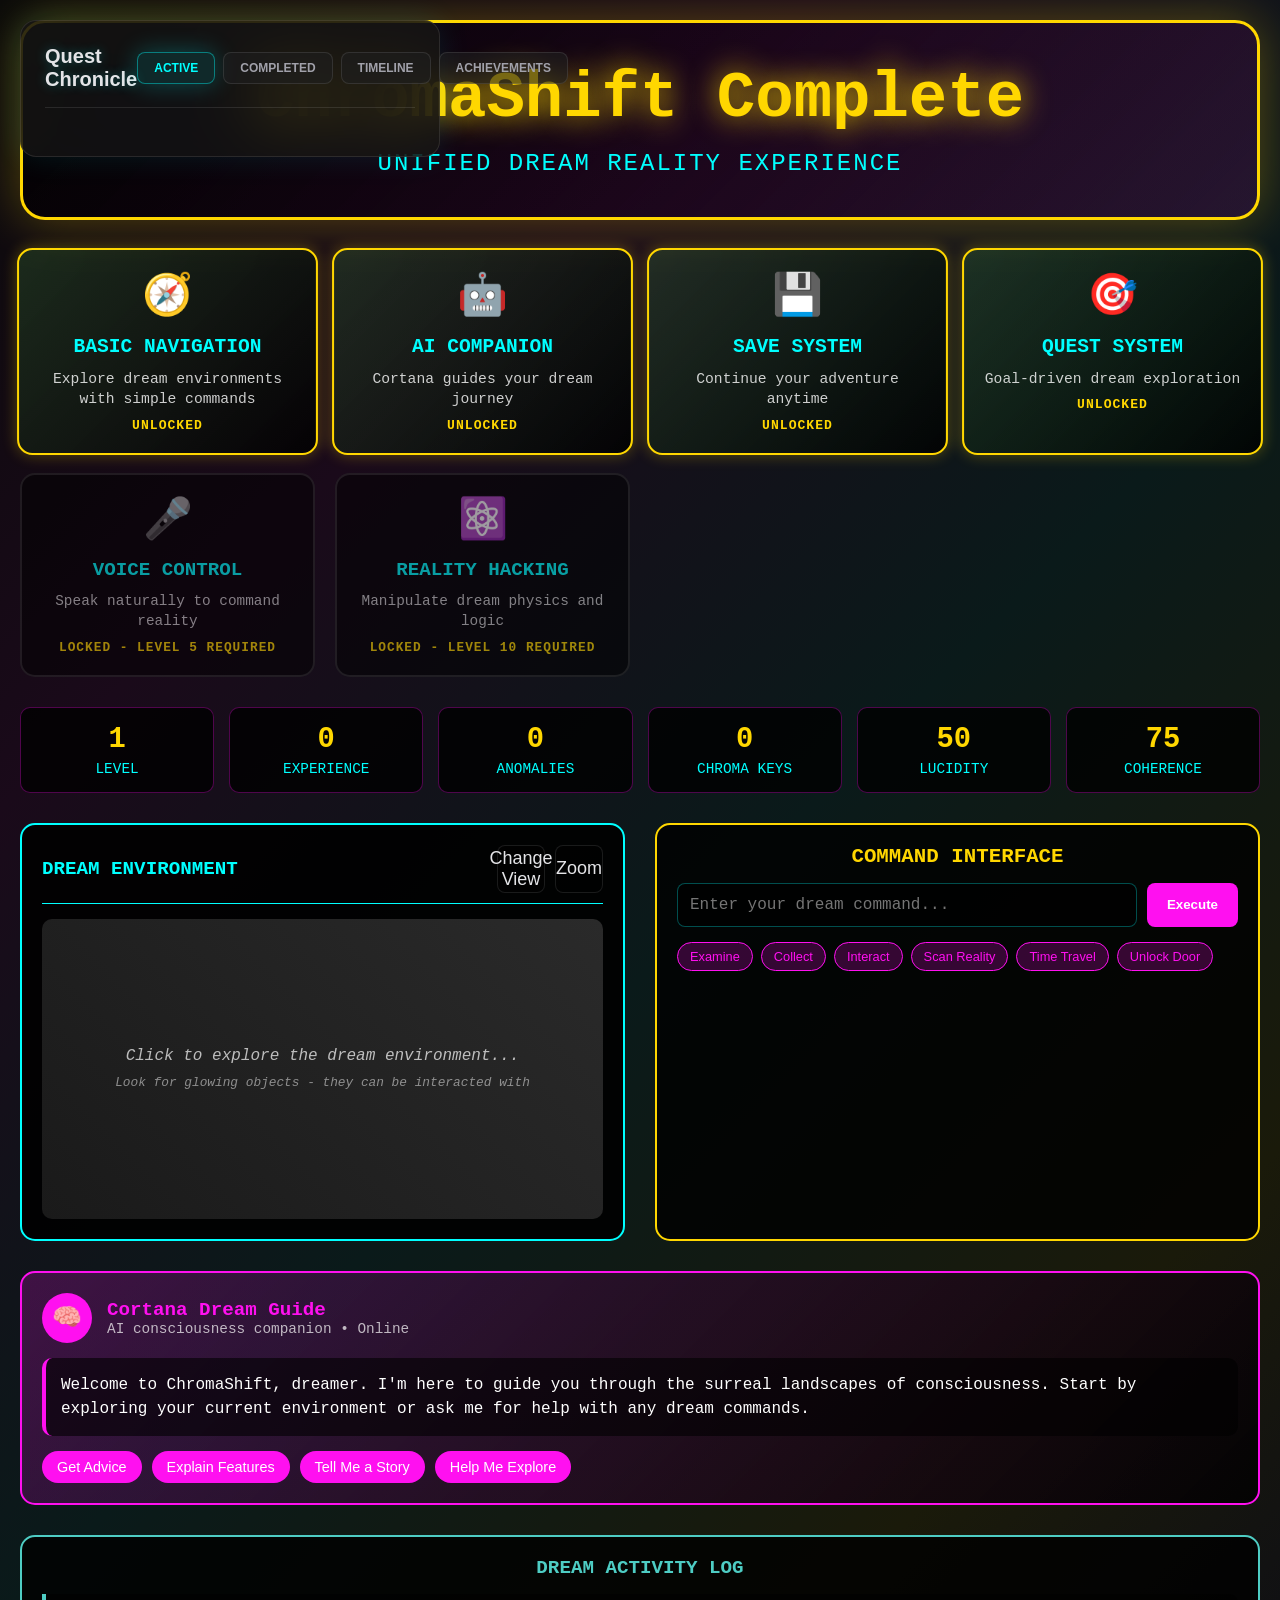
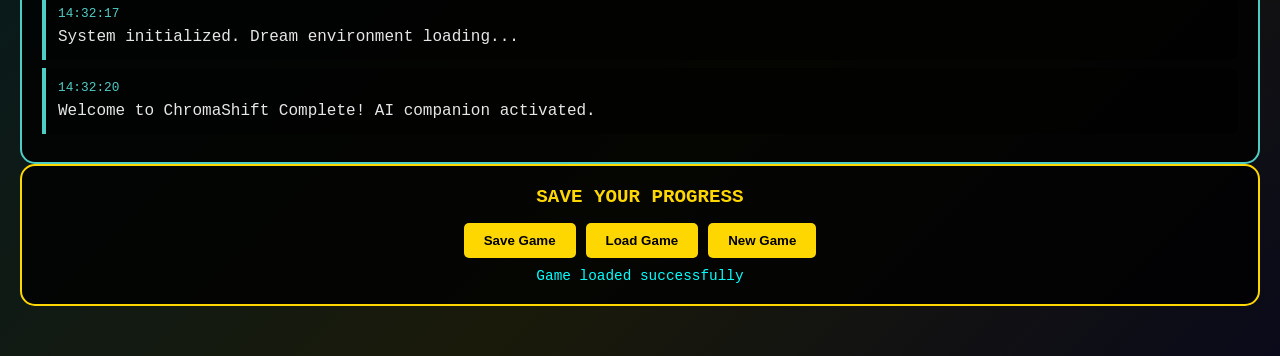
==== commit e37e4ae1: "Refactor: Separate HTML, CSS, and JavaScript Separated the monolithic chromashift-complete.html into" ====
--- a/chromashift-complete.html
+++ b/chromashift-complete.html
@@ -4,2792 +4,7 @@
     <meta charset="UTF-8">
     <meta name="viewport" content="width=device-width, initial-scale=1.0">
     <title>ChromaShift Complete - Unified Experience</title>
-    <style>
-        /* ===== UNIVERSAL RESET & BASE STYLES ===== */
-        * {
-            margin: 0;
-            padding: 0;
-            box-sizing: border-box;
-        }
-
-        :root {
-            --primary-color: #FFD700;
-            --secondary-color: #00FFFF;
-            --accent-color: #FF10F0;
-            --dark-bg: rgba(0, 0, 0, 0.8);
-            --particle-gold: #FFD700;
-            --particle-magenta: #FF10F0;
-            --particle-cyan: #00FFFF;
-            --particle-red: #FF6B6B;
-            --success-green: #4CAF50;
-            --warning-orange: #FF9800;
-            --error-red: #F44336;
-        }
-
-        /* ===== ENHANCED PARTICLE SYSTEM ===== */
-        .particle-universe {
-            position: fixed;
-            top: 0;
-            left: 0;
-            width: 100%;
-            height: 100%;
-            z-index: -1;
-            overflow: hidden;
-            pointer-events: none;
-        }
-
-        .particle {
-            position: absolute;
-            width: 4px;
-            height: 4px;
-            border-radius: 50%;
-            pointer-events: none;
-        }
-
-        .particle.gold { background: var(--particle-gold); }
-        .particle.magenta { background: var(--particle-magenta); }
-        .particle.cyan { background: var(--particle-cyan); }
-        .particle.red { background: var(--particle-red); }
-
-        /* ===== MAIN LAYOUT ===== */
-        body {
-            background: linear-gradient(135deg, #0a0a0a 0%, #1a0a1a 25%, #0a1a1a 50%, #1a1a0a 75%, #0a0a1a 100%);
-            color: white;
-            font-family: 'Courier New', monospace;
-            min-height: 100vh;
-            overflow-x: hidden;
-            position: relative;
-        }
-
-        .game-container {
-            max-width: 1600px;
-            margin: 0 auto;
-            padding: 20px;
-            position: relative;
-            z-index: 1;
-        }
-
-        /* ===== ENHANCED HEADER ===== */
-        .main-header {
-            text-align: center;
-            margin-bottom: 30px;
-            background: linear-gradient(135deg, rgba(0, 0, 0, 0.9), rgba(255, 16, 240, 0.1));
-            border: 3px solid var(--primary-color);
-            border-radius: 25px;
-            padding: 40px;
-            position: relative;
-            overflow: hidden;
-            box-shadow: 0 0 50px rgba(255, 215, 0, 0.3);
-        }
-
-        .main-header::before {
-            content: '';
-            position: absolute;
-            top: 0;
-            left: -100%;
-            width: 100%;
-            height: 100%;
-            background: linear-gradient(90deg, transparent, rgba(255, 215, 0, 0.3), transparent);
-            animation: shimmer 6s infinite;
-        }
-
-        @keyframes shimmer {
-            0% { left: -100%; }
-            100% { left: 100%; }
-        }
-
-        .main-title {
-            font-size: clamp(2rem, 5vw, 4rem);
-            color: var(--primary-color);
-            text-shadow: 0 0 30px var(--primary-color);
-            margin-bottom: 15px;
-            position: relative;
-            z-index: 2;
-            animation: titlePulse 4s ease-in-out infinite alternate;
-        }
-
-        @keyframes titlePulse {
-            0% { text-shadow: 0 0 30px var(--primary-color); }
-            100% { text-shadow: 0 0 50px var(--primary-color), 0 0 80px var(--primary-color); }
-        }
-
-        .main-subtitle {
-            font-size: clamp(1rem, 2.5vw, 1.5rem);
-            color: var(--secondary-color);
-            position: relative;
-            z-index: 2;
-            text-transform: uppercase;
-            letter-spacing: 2px;
-        }
-
-        /* ===== PROGRESSION SYSTEM ===== */
-        .progression-system {
-            display: grid;
-            grid-template-columns: repeat(auto-fit, minmax(250px, 1fr));
-            gap: 20px;
-            margin-bottom: 30px;
-        }
-
-        .progression-card {
-            background: var(--dark-bg);
-            border: 2px solid var(--accent-color);
-            border-radius: 15px;
-            padding: 20px;
-            text-align: center;
-            transition: all 0.3s ease;
-            position: relative;
-            overflow: hidden;
-        }
-
-        .progression-card:hover {
-            transform: translateY(-5px);
-            box-shadow: 0 10px 30px rgba(255, 16, 240, 0.4);
-        }
-
-        .progression-card.unlocked {
-            border-color: var(--success-green);
-            background: linear-gradient(135deg, rgba(76, 175, 80, 0.2), rgba(0, 0, 0, 0.8));
-        }
-
-        .progression-card.locked {
-            opacity: 0.6;
-            border-color: #666;
-        }
-
-        .progression-icon {
-            font-size: 2.5rem;
-            margin-bottom: 15px;
-            color: var(--accent-color);
-        }
-
-        .progression-card.unlocked .progression-icon {
-            color: var(--success-green);
-        }
-
-        .progression-title {
-            font-size: 1.2rem;
-            color: var(--secondary-color);
-            margin-bottom: 10px;
-            text-transform: uppercase;
-        }
-
-        .progression-description {
-            color: rgba(255, 255, 255, 0.8);
-            font-size: 0.9rem;
-            line-height: 1.4;
-        }
-
-        .progression-level {
-            font-size: 0.8rem;
-            color: var(--primary-color);
-            margin-top: 10px;
-            font-weight: bold;
-        }
-
-        /* ===== MAIN GAME INTERFACE ===== */
-        .game-interface {
-            display: grid;
-            grid-template-columns: 1fr 1fr;
-            gap: 30px;
-            margin-bottom: 30px;
-        }
-
-        @media (max-width: 768px) {
-            .game-interface {
-                grid-template-columns: 1fr;
-                gap: 20px;
-            }
-        }
-
-        /* ===== ENHANCED PANORAMA VIEWER ===== */
-        .panorama-viewer {
-            background: rgba(0, 0, 0, 0.9);
-            border: 2px solid var(--secondary-color);
-            border-radius: 15px;
-            padding: 20px;
-            min-height: 400px;
-            position: relative;
-            overflow: hidden;
-        }
-
-        .panorama-header {
-            display: flex;
-            justify-content: space-between;
-            align-items: center;
-            margin-bottom: 15px;
-            padding-bottom: 10px;
-            border-bottom: 1px solid var(--secondary-color);
-        }
-
-        .panorama-title {
-            font-size: 1.2rem;
-            color: var(--secondary-color);
-            text-transform: uppercase;
-        }
-
-        .panorama-controls {
-            display: flex;
-            gap: 10px;
-        }
-
-        .control-btn {
-            background: var(--accent-color);
-            border: none;
-            color: white;
-            padding: 8px 12px;
-            border-radius: 5px;
-            cursor: pointer;
-            font-size: 0.8rem;
-            transition: all 0.3s ease;
-        }
-
-        .control-btn:hover {
-            background: var(--primary-color);
-            color: black;
-        }
-
-        .panorama-display {
-            width: 100%;
-            height: 300px;
-            background: linear-gradient(45deg, #1a1a1a, #2a2a2a);
-            border-radius: 10px;
-            display: flex;
-            align-items: center;
-            justify-content: center;
-            position: relative;
-            overflow: hidden;
-            cursor: pointer;
-            transition: all 0.3s ease;
-        }
-
-        .panorama-display:hover {
-            transform: scale(1.02);
-            box-shadow: 0 5px 20px rgba(0, 255, 255, 0.3);
-        }
-
-        .panorama-content {
-            color: rgba(255, 255, 255, 0.7);
-            text-align: center;
-            font-style: italic;
-        }
-
-        .panorama-image {
-            width: 100%;
-            height: 100%;
-            object-fit: cover;
-            border-radius: 10px;
-        }
-
-        /* ===== INTERACTIVE OBJECTS ===== */
-        .interactive-objects {
-            position: absolute;
-            top: 0;
-            left: 0;
-            width: 100%;
-            height: 100%;
-            pointer-events: none;
-        }
-
-        .interactive-object {
-            position: absolute;
-            width: 30px;
-            height: 30px;
-            border: 2px solid var(--primary-color);
-            border-radius: 50%;
-            background: rgba(255, 215, 0, 0.3);
-            cursor: pointer;
-            pointer-events: all;
-            transition: all 0.3s ease;
-            animation: pulse 2s infinite;
-        }
-
-        .interactive-object:hover {
-            transform: scale(1.2);
-            background: rgba(255, 215, 0, 0.6);
-            box-shadow: 0 0 20px var(--primary-color);
-        }
-
-        @keyframes pulse {
-            0%, 100% { opacity: 0.7; }
-            50% { opacity: 1; }
-        }
-
-        /* ===== COMMAND INTERFACE ===== */
-        .command-interface {
-            background: var(--dark-bg);
-            border: 2px solid var(--primary-color);
-            border-radius: 15px;
-            padding: 20px;
-            position: relative;
-        }
-
-        .command-header {
-            font-size: 1.3rem;
-            color: var(--primary-color);
-            margin-bottom: 15px;
-            text-transform: uppercase;
-            text-align: center;
-        }
-
-        .command-input-group {
-            display: flex;
-            gap: 10px;
-            margin-bottom: 15px;
-        }
-
-        .command-input {
-            flex: 1;
-            background: rgba(0, 0, 0, 0.7);
-            border: 1px solid rgba(0, 255, 255, 0.3);
-            color: white;
-            padding: 12px;
-            border-radius: 8px;
-            font-family: 'Courier New', monospace;
-            font-size: 1rem;
-        }
-
-        .command-input:focus {
-            outline: none;
-            border-color: var(--secondary-color);
-            box-shadow: 0 0 10px rgba(0, 255, 255, 0.3);
-        }
-
-        .command-btn {
-            background: var(--accent-color);
-            border: none;
-            color: white;
-            padding: 12px 20px;
-            border-radius: 8px;
-            cursor: pointer;
-            font-weight: bold;
-            transition: all 0.3s ease;
-        }
-
-        .command-btn:hover {
-            background: var(--primary-color);
-            color: black;
-        }
-
-        .quick-commands {
-            display: flex;
-            flex-wrap: wrap;
-            gap: 8px;
-        }
-
-        .quick-command {
-            background: rgba(255, 16, 240, 0.2);
-            border: 1px solid var(--accent-color);
-            color: var(--accent-color);
-            padding: 6px 12px;
-            border-radius: 15px;
-            cursor: pointer;
-            font-size: 0.8rem;
-            transition: all 0.3s ease;
-        }
-
-        .quick-command:hover {
-            background: rgba(255, 16, 240, 0.4);
-            color: var(--secondary-color);
-        }
-
-        /* ===== PLAYER STATUS DASHBOARD ===== */
-        .player-dashboard {
-            display: grid;
-            grid-template-columns: repeat(auto-fit, minmax(150px, 1fr));
-            gap: 15px;
-            margin-bottom: 30px;
-        }
-
-        .status-card {
-            background: var(--dark-bg);
-            border: 1px solid rgba(255, 16, 240, 0.3);
-            border-radius: 10px;
-            padding: 15px;
-            text-align: center;
-            transition: all 0.3s ease;
-        }
-
-        .status-card:hover {
-            border-color: var(--secondary-color);
-            transform: translateY(-3px);
-        }
-
-        .status-value {
-            font-size: 1.8rem;
-            font-weight: bold;
-            color: var(--primary-color);
-            margin-bottom: 5px;
-        }
-
-        .status-label {
-            color: var(--secondary-color);
-            font-size: 0.9rem;
-            text-transform: uppercase;
-        }
-
-        /* ===== AI COMPANION INTERFACE ===== */
-        .ai-companion {
-            background: linear-gradient(135deg, rgba(255, 16, 240, 0.2), rgba(0, 0, 0, 0.8));
-            border: 2px solid var(--accent-color);
-            border-radius: 15px;
-            padding: 20px;
-            margin-bottom: 30px;
-            position: relative;
-        }
-
-        .ai-companion-header {
-            display: flex;
-            align-items: center;
-            gap: 15px;
-            margin-bottom: 15px;
-        }
-
-        .ai-avatar {
-            width: 50px;
-            height: 50px;
-            background: var(--accent-color);
-            border-radius: 50%;
-            display: flex;
-            align-items: center;
-            justify-content: center;
-            font-size: 1.5rem;
-            animation: aiPulse 3s infinite;
-        }
-
-        @keyframes aiPulse {
-            0%, 100% { transform: scale(1); }
-            50% { transform: scale(1.1); }
-        }
-
-        .ai-title {
-            font-size: 1.2rem;
-            color: var(--accent-color);
-            font-weight: bold;
-        }
-
-        .ai-status {
-            font-size: 0.9rem;
-            color: rgba(255, 255, 255, 0.7);
-        }
-
-        .ai-message {
-            background: rgba(0, 0, 0, 0.6);
-            padding: 15px;
-            border-radius: 10px;
-            border-left: 4px solid var(--accent-color);
-            margin-bottom: 15px;
-            line-height: 1.5;
-        }
-
-        .ai-actions {
-            display: flex;
-            gap: 10px;
-            flex-wrap: wrap;
-        }
-
-        .ai-action-btn {
-            background: var(--accent-color);
-            border: none;
-            color: white;
-            padding: 8px 15px;
-            border-radius: 20px;
-            cursor: pointer;
-            font-size: 0.9rem;
-            transition: all 0.3s ease;
-        }
-
-        .ai-action-btn:hover {
-            background: var(--primary-color);
-            color: black;
-        }
-
-        /* ===== LIVE EVENT FEED ===== */
-        .event-feed {
-            background: var(--dark-bg);
-            border: 2px solid #4ecdc4;
-            border-radius: 15px;
-            padding: 20px;
-            max-height: 400px;
-            overflow-y: auto;
-        }
-
-        .event-feed-header {
-            font-size: 1.2rem;
-            color: #4ecdc4;
-            margin-bottom: 15px;
-            text-transform: uppercase;
-            text-align: center;
-        }
-
-        .event-item {
-            background: rgba(0, 0, 0, 0.5);
-            border-left: 4px solid #4ecdc4;
-            padding: 12px;
-            margin-bottom: 8px;
-            border-radius: 0 8px 8px 0;
-            transition: all 0.3s ease;
-        }
-
-        .event-item:hover {
-            background: rgba(0, 0, 0, 0.7);
-            transform: translateX(5px);
-        }
-
-        .event-time {
-            font-size: 0.8rem;
-            color: #4ecdc4;
-            margin-bottom: 5px;
-        }
-
-        .event-content {
-            color: rgba(255, 255, 255, 0.9);
-            line-height: 1.4;
-        }
-
-        /* ===== ACHIEVEMENT NOTIFICATION ===== */
-        .achievement-popup {
-            position: fixed;
-            top: 20px;
-            right: 20px;
-            background: linear-gradient(135deg, var(--primary-color), var(--warning-orange));
-            color: black;
-            padding: 20px;
-            border-radius: 10px;
-            z-index: 1000;
-            transform: translateX(400px);
-            transition: transform 0.5s ease;
-            max-width: 300px;
-        }
-
-        .achievement-popup.show {
-            transform: translateX(0);
-        }
-
-        .achievement-title {
-            font-weight: bold;
-            margin-bottom: 5px;
-            font-size: 1.1rem;
-        }
-
-        .achievement-description {
-            font-size: 0.9rem;
-            opacity: 0.8;
-        }
-
-        /* ===== QUEST SYSTEM ===== */
-        .quest-system {
-            background: var(--dark-bg);
-            border: 2px solid var(--success-green);
-            border-radius: 15px;
-            padding: 20px;
-            margin-bottom: 30px;
-        }
-
-        .quest-header {
-            font-size: 1.2rem;
-            color: var(--success-green);
-            margin-bottom: 15px;
-            text-transform: uppercase;
-        }
-
-        .active-quest {
-            background: rgba(76, 175, 80, 0.1);
-            border: 1px solid var(--success-green);
-            padding: 15px;
-            border-radius: 8px;
-            margin-bottom: 10px;
-        }
-
-        .quest-title {
-            font-weight: bold;
-            color: var(--success-green);
-            margin-bottom: 5px;
-        }
-
-        .quest-description {
-            color: rgba(255, 255, 255, 0.8);
-            font-size: 0.9rem;
-            margin-bottom: 10px;
-        }
-
-        .quest-progress {
-            background: rgba(76, 175, 80, 0.2);
-            height: 8px;
-            border-radius: 4px;
-            overflow: hidden;
-        }
-
-        .quest-progress-bar {
-            height: 100%;
-            background: var(--success-green);
-            width: 0%;
-            transition: width 0.5s ease;
-        }
-
-        /* ===== SAVE/LOAD SYSTEM ===== */
-        .save-system {
-            background: var(--dark-bg);
-            border: 2px solid var(--primary-color);
-            border-radius: 15px;
-            padding: 20px;
-            margin-bottom: 30px;
-            text-align: center;
-        }
-
-        .save-header {
-            font-size: 1.2rem;
-            color: var(--primary-color);
-            margin-bottom: 15px;
-            text-transform: uppercase;
-        }
-
-        .save-controls {
-            display: flex;
-            gap: 10px;
-            justify-content: center;
-            flex-wrap: wrap;
-        }
-
-        .save-btn {
-            background: var(--primary-color);
-            border: none;
-            color: black;
-            padding: 10px 20px;
-            border-radius: 5px;
-            cursor: pointer;
-            font-weight: bold;
-            transition: all 0.3s ease;
-        }
-
-        .save-btn:hover {
-            background: var(--secondary-color);
-            color: black;
-        }
-
-        .save-status {
-            margin-top: 10px;
-            font-size: 0.9rem;
-            color: var(--secondary-color);
-        }
-
-        /* ===== RESPONSIVE DESIGN ===== */
-        @media (max-width: 768px) {
-            .game-container {
-                padding: 10px;
-            }
-            
-            .main-header {
-                padding: 20px;
-            }
-            
-            .progression-system {
-                grid-template-columns: 1fr;
-            }
-            
-            .player-dashboard {
-                grid-template-columns: repeat(2, 1fr);
-            }
-            
-            .command-input-group {
-                flex-direction: column;
-            }
-            
-            .ai-actions {
-                justify-content: center;
-            }
-        }
-
-        /* ===== LOADING STATES ===== */
-        .loading {
-            display: flex;
-            align-items: center;
-            justify-content: center;
-            min-height: 200px;
-        }
-
-        .loading-spinner {
-            width: 50px;
-            height: 50px;
-            border: 3px solid rgba(255, 215, 0, 0.3);
-            border-top: 3px solid var(--primary-color);
-            border-radius: 50%;
-            animation: spin 1s linear infinite;
-        }
-
-        @keyframes spin {
-            0% { transform: rotate(0deg); }
-            100% { transform: rotate(360deg); }
-        }
-
-        /* ===== TOUCH OPTIMIZATION ===== */
-        @media (hover: none) and (pointer: coarse) {
-            .control-btn, .command-btn, .quick-command, .ai-action-btn, .save-btn {
-                padding: 15px 20px;
-                font-size: 1rem;
-            }
-            
-            .interactive-object {
-                width: 40px;
-                height: 40px;
-            }
-        }
-
-        /* ===== ACCESSIBILITY ===== */
-        .sr-only {
-            position: absolute;
-            width: 1px;
-            height: 1px;
-            padding: 0;
-            margin: -1px;
-            overflow: hidden;
-            clip: rect(0, 0, 0, 0);
-            white-space: nowrap;
-            border: 0;
-        }
-
-        /* Focus styles for keyboard navigation */
-        .control-btn:focus, .command-btn:focus, .quick-command:focus, .ai-action-btn:focus, .save-btn:focus {
-            outline: 2px solid var(--secondary-color);
-            outline-offset: 2px;
-        }
-
-        .progression-card.locked {
-            opacity: 0.6;
-            border-color: rgba(128, 128, 128, 0.3);
-        }
-
-        .progression-card.unlocked {
-            opacity: 1;
-            border-color: var(--primary-color);
-            box-shadow: 0 0 15px rgba(255, 215, 0, 0.3);
-            transform: scale(1.02);
-            transition: all 0.3s ease;
-        }
-
-        .progression-level {
-            font-size: 0.8rem;
-            margin-top: 8px;
-            text-transform: uppercase;
-            font-weight: bold;
-            letter-spacing: 1px;
-        }
-
-        .progression-level.UNLOCKED {
-            color: var(--success-green);
-            animation: unlockedGlow 2s ease-in-out infinite alternate;
-        }
-
-        .progression-level.LOCKED {
-            color: rgba(255, 255, 255, 0.5);
-        }
-
-        @keyframes unlockedGlow {
-            from {
-                text-shadow: 0 0 5px var(--success-green);
-            }
-            to {
-                text-shadow: 0 0 10px var(--success-green), 0 0 15px var(--success-green);
-            }
-        }
-
-        /* ===== VOICE CONTROL STYLES ===== */
-        .voice-control-indicator {
-            background: linear-gradient(135deg, rgba(255, 215, 0, 0.2), rgba(0, 255, 255, 0.2));
-            border: 2px solid var(--secondary-color);
-            border-radius: 12px;
-            padding: 12px 16px;
-            margin: 8px 0;
-            font-size: 0.9rem;
-            text-align: center;
-            transition: all 0.3s ease;
-        }
-
-        .voice-control-indicator.listening {
-            background: linear-gradient(135deg, rgba(0, 255, 0, 0.2), rgba(0, 255, 255, 0.3));
-            border-color: #4CAF50;
-            animation: voicePulse 2s infinite;
-        }
-
-        .voice-control-indicator.stopped {
-            background: linear-gradient(135deg, rgba(255, 215, 0, 0.1), rgba(255, 16, 240, 0.1));
-            border-color: var(--primary-color);
-        }
-
-        .voice-control-indicator.error {
-            background: linear-gradient(135deg, rgba(244, 67, 54, 0.2), rgba(255, 152, 0, 0.2));
-            border-color: var(--error-red);
-        }
-
-        .voice-control-indicator.locked {
-            background: linear-gradient(135deg, rgba(0, 0, 0, 0.3), rgba(128, 128, 128, 0.2));
-            border-color: #666;
-            color: #888;
-        }
-
-        .voice-control-indicator.unsupported {
-            background: linear-gradient(135deg, rgba(128, 128, 128, 0.2), rgba(128, 128, 128, 0.3));
-            border-color: #999;
-            color: #aaa;
-        }
-
-        @keyframes voicePulse {
-            0%, 100% { box-shadow: 0 0 5px rgba(76, 175, 80, 0.5); }
-            50% { box-shadow: 0 0 20px rgba(76, 175, 80, 0.8), 0 0 30px rgba(76, 175, 80, 0.4); }
-        }
-
-        .voice-toggle-btn {
-            background: linear-gradient(135deg, var(--primary-color), var(--secondary-color));
-            border: none;
-            border-radius: 20px;
-            padding: 12px 20px;
-            color: black;
-            font-weight: bold;
-            cursor: pointer;
-            transition: all 0.3s ease;
-            margin: 8px 0;
-            width: 100%;
-            max-width: 200px;
-        }
-
-        .voice-toggle-btn:hover {
-            transform: translateY(-2px);
-            box-shadow: 0 5px 15px rgba(255, 215, 0, 0.4);
-        }
-
-        .voice-toggle-btn:active {
-            transform: translateY(0);
-        }
-
-        .voice-notification {
-            position: fixed;
-            top: 20px;
-            right: 20px;
-            background: var(--dark-bg);
-            border: 2px solid var(--primary-color);
-            border-radius: 15px;
-            max-width: 400px;
-            max-height: 300px;
-            z-index: 1000;
-            animation: slideIn 0.3s ease-out;
-        }
-
-        @keyframes slideIn {
-            from {
-                transform: translateX(100%);
-                opacity: 0;
-            }
-            to {
-                transform: translateX(0);
-                opacity: 1;
-            }
-        }
-
-        .notification-header {
-            background: rgba(255, 215, 0, 0.1);
-            padding: 12px 16px;
-            border-bottom: 1px solid var(--primary-color);
-            display: flex;
-            justify-content: space-between;
-            align-items: center;
-        }
-
-        .notification-header button {
-            background: none;
-            border: none;
-            color: var(--primary-color);
-            cursor: pointer;
-            font-size: 1.2rem;
-            padding: 4px 8px;
-            border-radius: 4px;
-            transition: background-color 0.2s;
-        }
-
-        .notification-header button:hover {
-            background: rgba(255, 215, 0, 0.2);
-        }
-
-        .notification-content {
-            padding: 16px;
-            max-height: 200px;
-            overflow-y: auto;
-        }
-
-        .notification-content pre {
-            margin: 0;
-            white-space: pre-wrap;
-            font-family: 'Courier New', monospace;
-            font-size: 0.85rem;
-            line-height: 1.4;
-            color: var(--secondary-color);
-        }
-
-        /* Voice command feedback */
-        .voice-command-feedback {
-            background: rgba(0, 255, 255, 0.1);
-            border-left: 4px solid var(--secondary-color);
-            padding: 8px 12px;
-            margin: 4px 0;
-            border-radius: 0 8px 8px 0;
-            font-size: 0.85rem;
-            animation: fadeInUp 0.3s ease-out;
-        }
-
-        @keyframes fadeInUp {
-            from {
-                opacity: 0;
-                transform: translateY(10px);
-            }
-            to {
-                opacity: 1;
-                transform: translateY(0);
-            }
-        }
-
-        /* Mobile voice control adaptations */
-        @media (max-width: 768px) {
-            .voice-control-indicator {
-                font-size: 0.8rem;
-                padding: 10px 12px;
-            }
-
-            .voice-toggle-btn {
-                padding: 10px 16px;
-                font-size: 0.9rem;
-            }
-
-            .voice-notification {
-                top: 10px;
-                right: 10px;
-                left: 10px;
-                max-width: none;
-                max-height: 250px;
-            }
-        }
-
-        /* ===== DYNAMIC EVENT SYSTEM STYLES ===== */
-        .event-choice-container {
-            position: fixed;
-            top: 0;
-            left: 0;
-            width: 100%;
-            height: 100%;
-            background: rgba(0, 0, 0, 0.8);
-            display: flex;
-            justify-content: center;
-            align-items: center;
-            z-index: 2000;
-            animation: fadeIn 0.3s ease-out;
-        }
-
-        .event-choice-modal {
-            background: linear-gradient(135deg, rgba(0, 0, 0, 0.9), rgba(30, 30, 50, 0.9));
-            border: 2px solid var(--primary-color);
-            border-radius: 20px;
-            max-width: 600px;
-            width: 90%;
-            max-height: 80%;
-            overflow-y: auto;
-            box-shadow: 0 10px 30px rgba(255, 215, 0, 0.3);
-        }
-
-        .event-choice-header {
-            background: linear-gradient(135deg, rgba(255, 215, 0, 0.1), rgba(0, 255, 255, 0.1));
-            padding: 20px;
-            border-bottom: 2px solid var(--primary-color);
-            display: flex;
-            justify-content: space-between;
-            align-items: center;
-        }
-
-        .event-choice-header h3 {
-            color: var(--primary-color);
-            font-size: 1.5rem;
-            margin: 0;
-            text-shadow: 0 0 10px rgba(255, 215, 0, 0.5);
-        }
-
-        .close-choice-btn {
-            background: none;
-            border: none;
-            color: var(--primary-color);
-            font-size: 1.5rem;
-            cursor: pointer;
-            padding: 5px;
-            border-radius: 50%;
-            transition: all 0.3s ease;
-        }
-
-        .close-choice-btn:hover {
-            background: rgba(255, 215, 0, 0.2);
-            transform: rotate(90deg);
-        }
-
-        .event-choice-content {
-            padding: 25px;
-        }
-
-        .event-description {
-            color: var(--secondary-color);
-            font-size: 1.1rem;
-            line-height: 1.6;
-            margin-bottom: 25px;
-            text-align: center;
-            font-style: italic;
-        }
-
-        .event-choices {
-            display: flex;
-            flex-direction: column;
-            gap: 15px;
-        }
-
-        .event-choice-btn {
-            background: linear-gradient(135deg, rgba(0, 255, 255, 0.2), rgba(255, 16, 240, 0.2));
-            border: 2px solid var(--secondary-color);
-            border-radius: 12px;
-            padding: 15px 20px;
-            color: white;
-            font-size: 1rem;
-            cursor: pointer;
-            transition: all 0.3s ease;
-            text-align: left;
-            position: relative;
-            overflow: hidden;
-        }
-
-        .event-choice-btn::before {
-            content: '';
-            position: absolute;
-            top: 0;
-            left: -100%;
-            width: 100%;
-            height: 100%;
-            background: linear-gradient(90deg, transparent, rgba(255, 255, 255, 0.2), transparent);
-            transition: left 0.5s ease;
-        }
-
-        .event-choice-btn:hover {
-            background: linear-gradient(135deg, rgba(0, 255, 255, 0.3), rgba(255, 16, 240, 0.3));
-            border-color: var(--primary-color);
-            transform: translateY(-2px);
-            box-shadow: 0 5px 15px rgba(0, 255, 255, 0.3);
-        }
-
-        .event-choice-btn:hover::before {
-            left: 100%;
-        }
-
-        .event-choice-btn:active {
-            transform: translateY(0);
-        }
-
-        .event-notification {
-            position: fixed;
-            top: 20px;
-            left: 20px;
-            background: linear-gradient(135deg, rgba(0, 0, 0, 0.9), rgba(50, 0, 50, 0.9));
-            border: 2px solid var(--accent-color);
-            border-radius: 15px;
-            max-width: 350px;
-            max-height: 200px;
-            z-index: 1500;
-            animation: slideInLeft 0.4s ease-out, pulseGlow 2s infinite;
-        }
-
-        .event-notification-header {
-            background: linear-gradient(135deg, rgba(255, 16, 240, 0.2), rgba(0, 255, 255, 0.2));
-            padding: 12px 16px;
-            border-bottom: 1px solid var(--accent-color);
-            display: flex;
-            justify-content: space-between;
-            align-items: center;
-        }
-
-        .event-notification-header strong {
-            color: var(--accent-color);
-            font-size: 1rem;
-        }
-
-        .event-notification-header button {
-            background: none;
-            border: none;
-            color: var(--accent-color);
-            cursor: pointer;
-            font-size: 1.1rem;
-            padding: 2px 6px;
-            border-radius: 4px;
-            transition: background-color 0.2s;
-        }
-
-        .event-notification-header button:hover {
-            background: rgba(255, 16, 240, 0.2);
-        }
-
-        .event-notification-content {
-            padding: 15px;
-            max-height: 120px;
-            overflow-y: auto;
-        }
-
-        .event-notification-content p {
-            color: var(--secondary-color);
-            font-size: 0.9rem;
-            line-height: 1.4;
-            margin: 0;
-        }
-
-        @keyframes fadeIn {
-            from { opacity: 0; }
-            to { opacity: 1; }
-        }
-
-        @keyframes slideInLeft {
-            from {
-                transform: translateX(-100%);
-                opacity: 0;
-            }
-            to {
-                transform: translateX(0);
-                opacity: 1;
-            }
-        }
-
-        @keyframes pulseGlow {
-            0%, 100% { 
-                box-shadow: 0 0 10px rgba(255, 16, 240, 0.3);
-            }
-            50% { 
-                box-shadow: 0 0 20px rgba(255, 16, 240, 0.6), 0 0 30px rgba(255, 16, 240, 0.3);
-            }
-        }
-
-        /* Event type indicators */
-        .event-story { border-left: 5px solid #FFD700; }
-        .event-environmental { border-left: 5px solid #00FFFF; }
-        .event-character { border-left: 5px solid #FF10F0; }
-        .event-mystery { border-left: 5px solid #4ECDC4; }
-        .event-crisis { border-left: 5px solid #FF6B6B; }
-
-        /* Story progress indicator */
-        .story-progress {
-            position: fixed;
-            bottom: 20px;
-            right: 20px;
-            background: var(--dark-bg);
-            border: 2px solid var(--primary-color);
-            border-radius: 50px;
-            padding: 10px 20px;
-            font-size: 0.9rem;
-            color: var(--primary-color);
-            z-index: 1000;
-            animation: gentlePulse 3s infinite;
-        }
-
-        @keyframes gentlePulse {
-            0%, 100% { 
-                box-shadow: 0 0 5px rgba(255, 215, 0, 0.3);
-            }
-            50% { 
-                box-shadow: 0 0 15px rgba(255, 215, 0, 0.6);
-            }
-        }
-
-        /* Mobile event system adaptations */
-        @media (max-width: 768px) {
-            .event-choice-modal {
-                width: 95%;
-                max-height: 85%;
-            }
-
-            .event-choice-header {
-                padding: 15px;
-            }
-
-            .event-choice-header h3 {
-                font-size: 1.2rem;
-            }
-
-            .event-choice-content {
-                padding: 20px;
-            }
-
-            .event-description {
-                font-size: 1rem;
-            }
-
-            .event-choice-btn {
-                padding: 12px 15px;
-                font-size: 0.9rem;
-            }
-
-            .event-notification {
-                top: 10px;
-                left: 10px;
-                right: 10px;
-                max-width: none;
-                max-height: 150px;
-            }
-
-            .story-progress {
-                bottom: 10px;
-                right: 10px;
-                padding: 8px 15px;
-                font-size: 0.8rem;
-            }
-        }
-
-        /* ===== ADVANCED QUEST SYSTEM ===== */
-        
-        /* Quest System Panel */
-        .quest-system {
-            position: fixed;
-            top: 20px;
-            left: 20px;
-            width: 420px;
-            max-height: 80vh;
-            background: rgba(20, 20, 22, 0.8);
-            backdrop-filter: blur(32px);
-            border: 1px solid rgba(255, 255, 255, 0.1);
-            border-radius: 16px;
-            padding: 24px;
-            z-index: 900;
-            font-family: 'Oxanium', 'Inter', sans-serif;
-            box-shadow: 0 0 32px rgba(0, 255, 255, 0.1);
-        }
-
-        /* Quest System Header */
-        .quest-system-header {
-            display: flex;
-            justify-content: space-between;
-            align-items: center;
-            margin-bottom: 24px;
-            padding-bottom: 16px;
-            border-bottom: 1px solid rgba(255, 255, 255, 0.1);
-        }
-
-        .quest-system-title {
-            color: #E4E4E7;
-            font-size: 20px;
-            font-weight: 600;
-            margin: 0;
-            text-shadow: 0 0 12px rgba(0, 255, 255, 0.3);
-        }
-
-        .quest-controls {
-            display: flex;
-            gap: 8px;
-        }
-
-        .quest-tab-btn {
-            background: rgba(30, 30, 32, 0.6);
-            border: 1px solid rgba(255, 255, 255, 0.1);
-            border-radius: 8px;
-            color: #A1A1AA;
-            padding: 8px 16px;
-            font-size: 12px;
-            font-weight: 600;
-            text-transform: uppercase;
-            cursor: pointer;
-            transition: all 0.3s cubic-bezier(0.4, 0, 0.2, 1);
-        }
-
-        .quest-tab-btn:hover {
-            border-color: rgba(0, 255, 255, 0.3);
-            color: #E4E4E7;
-            box-shadow: 0 0 16px rgba(0, 255, 255, 0.2);
-        }
-
-        .quest-tab-btn.active {
-            background: rgba(0, 255, 255, 0.1);
-            border-color: rgba(0, 255, 255, 0.4);
-            color: #00FFFF;
-            box-shadow: 0 0 24px rgba(0, 255, 255, 0.25);
-        }
-
-        /* Quest Content */
-        .quest-content {
-            max-height: 60vh;
-            overflow-y: auto;
-        }
-
-        .quest-tab {
-            display: none;
-        }
-
-        .quest-tab.active {
-            display: block;
-        }
-
-        /* Quest List */
-        .quest-list {
-            display: flex;
-            flex-direction: column;
-            gap: 16px;
-        }
-
-        .quest-item {
-            background: rgba(26, 26, 46, 0.4);
-            border: 1px solid rgba(255, 255, 255, 0.08);
-            border-radius: 12px;
-            padding: 20px;
-            cursor: pointer;
-            transition: all 0.25s cubic-bezier(0.4, 0, 0.2, 1);
-            position: relative;
-        }
-
-        .quest-item:hover {
-            background: rgba(26, 26, 46, 0.6);
-            border-color: rgba(0, 255, 255, 0.3);
-            box-shadow: 0 0 20px rgba(0, 255, 255, 0.1);
-            transform: translateY(-2px);
-        }
-
-        .quest-item.current {
-            border-color: rgba(0, 255, 255, 0.6);
-            box-shadow: 0 0 24px rgba(0, 255, 255, 0.2);
-        }
-
-        .quest-item-title {
-            color: #E4E4E7;
-            font-size: 16px;
-            font-weight: 500;
-            margin: 0 0 8px 0;
-            display: flex;
-            align-items: center;
-            gap: 8px;
-        }
-
-        .quest-tags {
-            display: flex;
-            gap: 6px;
-            margin-bottom: 12px;
-            flex-wrap: wrap;
-        }
-
-        .quest-tag {
-            background: rgba(0, 255, 255, 0.15);
-            color: #00FFFF;
-            border: 1px solid rgba(0, 255, 255, 0.3);
-            border-radius: 12px;
-            padding: 2px 8px;
-            font-size: 10px;
-            font-weight: 600;
-            text-transform: uppercase;
-        }
-
-        .quest-tag.timed {
-            background: rgba(255, 71, 71, 0.15);
-            color: #FF4747;
-            border-color: rgba(255, 71, 71, 0.3);
-        }
-
-        .quest-tag.secret {
-            background: rgba(200, 121, 255, 0.15);
-            color: #C879FF;
-            border-color: rgba(200, 121, 255, 0.3);
-        }
-
-        .quest-tag.completed {
-            background: rgba(62, 255, 148, 0.15);
-            color: #3EFF94;
-            border-color: rgba(62, 255, 148, 0.3);
-        }
-
-        .quest-summary {
-            color: #A1A1AA;
-            font-size: 14px;
-            line-height: 1.5;
-            margin: 0;
-        }
-
-        .quest-progress-bar {
-            height: 3px;
-            background: rgba(255, 255, 255, 0.1);
-            border-radius: 2px;
-            margin-top: 12px;
-            overflow: hidden;
-        }
-
-        .quest-progress-fill {
-            height: 100%;
-            background: linear-gradient(90deg, #00FFFF, #3EFF94);
-            border-radius: 2px;
-            transition: width 0.5s ease;
-            box-shadow: 0 0 8px rgba(0, 255, 255, 0.5);
-        }
-
-        /* Quest Detail Modal */
-        .quest-detail-modal {
-            position: fixed;
-            top: 50%;
-            left: 50%;
-            transform: translate(-50%, -50%);
-            width: 600px;
-            max-width: 90vw;
-            max-height: 80vh;
-            background: rgba(30, 30, 32, 0.9);
-            backdrop-filter: blur(40px);
-            border: 1px solid rgba(255, 255, 255, 0.1);
-            border-radius: 16px;
-            padding: 32px;
-            z-index: 1000;
-            font-family: 'Oxanium', 'Inter', sans-serif;
-            display: none;
-            box-shadow: 0 0 40px rgba(0, 255, 255, 0.2);
-        }
-
-        .quest-detail-modal.show {
-            display: block;
-            animation: modalSlideIn 0.3s cubic-bezier(0.4, 0, 0.2, 1);
-        }
-
-        @keyframes modalSlideIn {
-            from {
-                opacity: 0;
-                transform: translate(-50%, -48%);
-            }
-            to {
-                opacity: 1;
-                transform: translate(-50%, -50%);
-            }
-        }
-
-        .quest-detail-header {
-            display: flex;
-            justify-content: space-between;
-            align-items: flex-start;
-            margin-bottom: 24px;
-        }
-
-        .quest-detail-title {
-            color: #E4E4E7;
-            font-size: 28px;
-            font-weight: 700;
-            margin: 0;
-            line-height: 1.2;
-        }
-
-        .quest-detail-close {
-            background: none;
-            border: none;
-            color: #A1A1AA;
-            font-size: 24px;
-            cursor: pointer;
-            padding: 0;
-            width: 32px;
-            height: 32px;
-            display: flex;
-            align-items: center;
-            justify-content: center;
-            border-radius: 50%;
-            transition: all 0.2s ease;
-        }
-
-        .quest-detail-close:hover {
-            background: rgba(255, 255, 255, 0.1);
-            color: #E4E4E7;
-        }
-
-        .quest-detail-meta {
-            display: flex;
-            gap: 16px;
-            margin-bottom: 24px;
-            flex-wrap: wrap;
-        }
-
-        .quest-meta-item {
-            color: #A1A1AA;
-            font-size: 14px;
-        }
-
-        .quest-meta-item strong {
-            color: #E4E4E7;
-        }
-
-        /* Story Branch Visualization */
-        .story-branches {
-            margin: 24px 0;
-        }
-
-        .story-branches h3 {
-            color: #E4E4E7;
-            font-size: 18px;
-            font-weight: 600;
-            margin: 0 0 16px 0;
-        }
-
-        .branch-nodes {
-            display: flex;
-            flex-wrap: wrap;
-            gap: 12px;
-            align-items: center;
-        }
-
-        .branch-node {
-            background: rgba(26, 26, 46, 0.6);
-            border: 2px solid rgba(255, 255, 255, 0.1);
-            border-radius: 8px;
-            padding: 12px 16px;
-            font-size: 14px;
-            color: #A1A1AA;
-            position: relative;
-            cursor: pointer;
-            transition: all 0.2s ease;
-        }
-
-        .branch-node.completed {
-            border-color: rgba(0, 255, 255, 0.6);
-            background: rgba(0, 255, 255, 0.1);
-            color: #00FFFF;
-            box-shadow: 0 0 16px rgba(0, 255, 255, 0.2);
-        }
-
-        .branch-node.current {
-            border-color: rgba(62, 255, 148, 0.8);
-            background: rgba(62, 255, 148, 0.1);
-            color: #3EFF94;
-            box-shadow: 0 0 20px rgba(62, 255, 148, 0.3);
-            animation: branchPulse 2s ease-in-out infinite;
-        }
-
-        .branch-node.future {
-            border-style: dashed;
-            border-color: rgba(255, 255, 255, 0.1);
-            opacity: 0.7;
-        }
-
-        @keyframes branchPulse {
-            0%, 100% {
-                box-shadow: 0 0 20px rgba(62, 255, 148, 0.3);
-            }
-            50% {
-                box-shadow: 0 0 30px rgba(62, 255, 148, 0.5);
-            }
-        }
-
-        .branch-node:not(.completed):not(.current):not(.future):hover {
-            border-color: rgba(0, 255, 255, 0.4);
-            background: rgba(26, 26, 46, 0.8);
-            color: #E4E4E7;
-        }
-
-        /* Quest Objectives */
-        .quest-objectives {
-            margin: 24px 0;
-        }
-
-        .quest-objectives h3 {
-            color: #E4E4E7;
-            font-size: 18px;
-            font-weight: 600;
-            margin: 0 0 16px 0;
-        }
-
-        .objective-list {
-            list-style: none;
-            padding: 0;
-            margin: 0;
-        }
-
-        .objective-item {
-            display: flex;
-            align-items: center;
-            gap: 12px;
-            padding: 12px 0;
-            color: #A1A1AA;
-            border-bottom: 1px solid rgba(255, 255, 255, 0.05);
-        }
-
-        .objective-item:last-child {
-            border-bottom: none;
-        }
-
-        .objective-checkbox {
-            width: 18px;
-            height: 18px;
-            border: 2px solid rgba(255, 255, 255, 0.2);
-            border-radius: 4px;
-            display: flex;
-            align-items: center;
-            justify-content: center;
-            flex-shrink: 0;
-            transition: all 0.2s ease;
-        }
-
-        .objective-item.completed .objective-checkbox {
-            background: rgba(0, 255, 255, 0.2);
-            border-color: #00FFFF;
-        }
-
-        .objective-item.completed .objective-checkbox::after {
-            content: '✓';
-            color: #00FFFF;
-            font-size: 12px;
-            font-weight: bold;
-        }
-
-        /* Time-sensitive Quest Timer */
-        .quest-timer {
-            margin: 24px 0;
-            height: 6px;
-            background: rgba(255, 255, 255, 0.1);
-            border-radius: 3px;
-            overflow: hidden;
-            position: relative;
-        }
-
-        .quest-timer-fill {
-            height: 100%;
-            background: linear-gradient(90deg, #3EFF94, #FF4747);
-            border-radius: 3px;
-            transition: width 1s ease;
-            position: relative;
-        }
-
-        .quest-timer-fill::after {
-            content: '';
-            position: absolute;
-            top: 0;
-            right: 0;
-            width: 20px;
-            height: 100%;
-            background: linear-gradient(90deg, transparent, rgba(255, 255, 255, 0.3));
-            animation: timerShimmer 2s ease-in-out infinite;
-        }
-
-        @keyframes timerShimmer {
-            0% { transform: translateX(-20px); }
-            100% { transform: translateX(20px); }
-        }
-
-        .quest-time-label {
-            text-align: center;
-            color: #A1A1AA;
-            font-size: 14px;
-            margin-top: 8px;
-        }
-
-        /* Cortana Quest Integration */
-        .cortana-quest-intel {
-            margin: 24px 0;
-            padding: 20px;
-            background: rgba(26, 26, 46, 0.4);
-            border: 1px solid rgba(200, 121, 255, 0.2);
-            border-radius: 12px;
-        }
-
-        .cortana-quest-intel h3 {
-            color: #C879FF;
-            font-size: 16px;
-            font-weight: 600;
-            margin: 0 0 12px 0;
-            display: flex;
-            align-items: center;
-            gap: 8px;
-        }
-
-        .cortana-quest-intel p {
-            color: #E4E4E7;
-            font-size: 14px;
-            line-height: 1.6;
-            margin: 0;
-        }
-
-        /* Quest Calendar */
-        .quest-calendar {
-            max-height: 60vh;
-            overflow-y: auto;
-        }
-
-        .calendar-timeline {
-            position: relative;
-            padding-left: 32px;
-        }
-
-        .calendar-line {
-            position: absolute;
-            left: 15px;
-            top: 0;
-            bottom: 0;
-            width: 2px;
-            background: rgba(255, 255, 255, 0.1);
-        }
-
-        .calendar-event {
-            position: relative;
-            margin-bottom: 32px;
-            background: rgba(26, 26, 46, 0.4);
-            border: 1px solid rgba(255, 255, 255, 0.08);
-            border-radius: 12px;
-            padding: 16px;
-            margin-left: 16px;
-        }
-
-        .calendar-event::before {
-            content: '';
-            position: absolute;
-            left: -24px;
-            top: 20px;
-            width: 12px;
-            height: 12px;
-            background: #00FFFF;
-            border-radius: 50%;
-            box-shadow: 0 0 12px rgba(0, 255, 255, 0.5);
-        }
-
-        .calendar-event.timed::before {
-            background: #FF4747;
-            box-shadow: 0 0 12px rgba(255, 71, 71, 0.5);
-            animation: eventPulse 2s ease-in-out infinite;
-        }
-
-        @keyframes eventPulse {
-            0%, 100% { transform: scale(1); }
-            50% { transform: scale(1.2); }
-        }
-
-        .calendar-event-time {
-            color: #00FFFF;
-            font-size: 12px;
-            font-weight: 600;
-            text-transform: uppercase;
-            margin-bottom: 8px;
-        }
-
-        .calendar-event-title {
-            color: #E4E4E7;
-            font-size: 16px;
-            font-weight: 500;
-            margin: 0 0 8px 0;
-        }
-
-        .calendar-event-description {
-            color: #A1A1AA;
-            font-size: 14px;
-            line-height: 1.5;
-            margin: 0;
-        }
-
-        /* Quest Achievement System */
-        .quest-achievements {
-            margin: 24px 0;
-        }
-
-        .quest-achievements h3 {
-            color: #E4E4E7;
-            font-size: 18px;
-            font-weight: 600;
-            margin: 0 0 16px 0;
-        }
-
-        .achievement-list {
-            display: grid;
-            grid-template-columns: repeat(auto-fit, minmax(200px, 1fr));
-            gap: 16px;
-        }
-
-        .achievement-item {
-            background: rgba(26, 26, 46, 0.4);
-            border: 1px solid rgba(255, 255, 255, 0.08);
-            border-radius: 12px;
-            padding: 16px;
-            text-align: center;
-        }
-
-        .achievement-icon {
-            font-size: 24px;
-            margin-bottom: 8px;
-            display: block;
-        }
-
-        .achievement-title {
-            color: #E4E4E7;
-            font-size: 14px;
-            font-weight: 500;
-            margin: 0 0 4px 0;
-        }
-
-        .achievement-description {
-            color: #A1A1AA;
-            font-size: 12px;
-            line-height: 1.4;
-            margin: 0;
-        }
-
-        .achievement-item.earned {
-            border-color: rgba(62, 255, 148, 0.4);
-            background: rgba(62, 255, 148, 0.1);
-        }
-
-        .achievement-item.earned .achievement-icon {
-            color: #3EFF94;
-            text-shadow: 0 0 8px rgba(62, 255, 148, 0.5);
-        }
-
-        /* Responsive Design */
-        @media (max-width: 768px) {
-            .quest-system {
-                width: calc(100vw - 40px);
-                left: 20px;
-                right: 20px;
-                max-height: 70vh;
-            }
-
-            .quest-detail-modal {
-                width: calc(100vw - 40px);
-                max-height: 70vh;
-            }
-
-            .branch-nodes {
-                flex-direction: column;
-                align-items: stretch;
-            }
-        }
-
-        /* Scrollbar Styling */
-        .quest-content::-webkit-scrollbar,
-        .quest-calendar::-webkit-scrollbar {
-            width: 6px;
-        }
-
-        .quest-content::-webkit-scrollbar-track,
-        .quest-calendar::-webkit-scrollbar-track {
-            background: rgba(255, 255, 255, 0.05);
-            border-radius: 3px;
-        }
-
-        .quest-content::-webkit-scrollbar-thumb,
-        .quest-calendar::-webkit-scrollbar-thumb {
-            background: rgba(0, 255, 255, 0.3);
-            border-radius: 3px;
-        }
-
-        .quest-content::-webkit-scrollbar-thumb:hover,
-        .quest-calendar::-webkit-scrollbar-thumb:hover {
-            background: rgba(0, 255, 255, 0.5);
-        }
-
-        /* ===== MULTIPLAYER/CO-OP SYSTEM ===== */
-        
-        /* Multiplayer Color Variables */
-        :root {
-            --multiplayer-accent-glow: #00FFFF;
-            --multiplayer-accent-500: #00B8D4;
-            --multiplayer-accent-300: #62EEFF;
-            --multiplayer-bg-surface: rgba(20, 20, 22, 0.7);
-            --multiplayer-border-subtle: rgba(255, 255, 255, 0.1);
-            --multiplayer-border-focus: rgba(0, 184, 212, 0.5);
-            --multiplayer-text-primary: #E4E4E7;
-            --multiplayer-text-secondary: #A1A1AA;
-            --multiplayer-success: #22C55E;
-            --multiplayer-warning: #F59E0B;
-            --multiplayer-error: #EF4444;
-        }
-
-        /* Multiplayer Lobby Modal */
-        .multiplayer-lobby {
-            position: fixed;
-            top: 50%;
-            left: 50%;
-            transform: translate(-50%, -50%);
-            width: 600px;
-            max-width: 90vw;
-            max-height: 90vh;
-            background: var(--multiplayer-bg-surface);
-            backdrop-filter: blur(24px);
-            border: 1px solid var(--multiplayer-border-subtle);
-            border-radius: 16px;
-            z-index: 10000;
-            overflow-y: auto;
-            box-shadow: 0 25px 50px -12px rgba(0, 0, 0, 0.8);
-            animation: lobbySlideIn 0.5s cubic-bezier(0.2, 0.8, 0.2, 1);
-        }
-
-        @keyframes lobbySlideIn {
-            from {
-                opacity: 0;
-                transform: translate(-50%, -50%) scale(0.9);
-            }
-            to {
-                opacity: 1;
-                transform: translate(-50%, -50%) scale(1);
-            }
-        }
-
-        .lobby-header {
-            padding: 32px;
-            text-align: center;
-            border-bottom: 1px solid var(--multiplayer-border-subtle);
-        }
-
-        .lobby-title {
-            font-family: 'Poppins', sans-serif;
-            font-size: 38px;
-            font-weight: 700;
-            color: var(--multiplayer-text-primary);
-            margin: 0 0 16px 0;
-            text-shadow: 0 0 10px var(--multiplayer-accent-glow);
-        }
-
-        .session-id-container {
-            display: flex;
-            align-items: center;
-            justify-content: center;
-            gap: 12px;
-            background: rgba(0, 0, 0, 0.3);
-            padding: 12px 20px;
-            border-radius: 8px;
-            border: 1px solid var(--multiplayer-border-subtle);
-        }
-
-        .session-id {
-            font-family: 'JetBrains Mono', monospace;
-            font-size: 16px;
-            color: var(--multiplayer-accent-500);
-            letter-spacing: 2px;
-        }
-
-        .copy-session-id {
-            background: var(--multiplayer-accent-500);
-            color: #000;
-            border: none;
-            padding: 8px 12px;
-            border-radius: 6px;
-            cursor: pointer;
-            font-size: 12px;
-            font-weight: 600;
-            transition: all 0.2s ease;
-        }
-
-        .copy-session-id:hover {
-            background: var(--multiplayer-accent-300);
-            transform: scale(1.05);
-        }
-
-        /* Player List */
-        .player-list {
-            padding: 32px;
-            display: flex;
-            flex-direction: column;
-            gap: 16px;
-        }
-
-        .player-slot {
-            display: flex;
-            align-items: center;
-            gap: 16px;
-            height: 80px;
-            background: rgba(0, 0, 0, 0.2);
-            border: 1px solid var(--multiplayer-border-subtle);
-            border-radius: 12px;
-            padding: 16px 20px;
-            transition: all 0.3s ease;
-            position: relative;
-        }
-
-        .player-slot:hover {
-            border-color: var(--multiplayer-border-focus);
-            background: rgba(0, 184, 212, 0.1);
-        }
-
-        .player-slot.empty {
-            opacity: 0.5;
-            border-style: dashed;
-        }
-
-        .player-avatar {
-            width: 48px;
-            height: 48px;
-            border-radius: 50%;
-            background: linear-gradient(135deg, var(--multiplayer-accent-500), var(--multiplayer-accent-300));
-            display: flex;
-            align-items: center;
-            justify-content: center;
-            font-weight: 700;
-            font-size: 18px;
-            color: #000;
-            flex-shrink: 0;
-        }
-
-        .player-info {
-            flex: 1;
-            display: flex;
-            flex-direction: column;
-            gap: 4px;
-        }
-
-        .player-name {
-            font-family: 'Poppins', sans-serif;
-            font-size: 20px;
-            font-weight: 500;
-            color: var(--multiplayer-text-primary);
-        }
-
-        .player-role {
-            display: flex;
-            align-items: center;
-            gap: 8px;
-            font-size: 14px;
-            color: var(--multiplayer-text-secondary);
-        }
-
-        .role-icon {
-            width: 20px;
-            height: 20px;
-            display: flex;
-            align-items: center;
-            justify-content: center;
-        }
-
-        .voice-indicator {
-            width: 12px;
-            height: 12px;
-            border-radius: 50%;
-            background: var(--multiplayer-text-secondary);
-            flex-shrink: 0;
-            position: relative;
-        }
-
-        .voice-indicator.speaking {
-            background: var(--multiplayer-success);
-            animation: voicePulse 1.5s ease-in-out infinite;
-        }
-
-        @keyframes voicePulse {
-            0%, 100% {
-                transform: scale(1);
-                box-shadow: 0 0 0 0 rgba(34, 197, 94, 0.7);
-            }
-            50% {
-                transform: scale(1.2);
-                box-shadow: 0 0 0 10px rgba(34, 197, 94, 0);
-            }
-        }
-
-        .player-actions {
-            display: flex;
-            gap: 8px;
-            opacity: 0;
-            transition: opacity 0.2s ease;
-        }
-
-        .player-slot:hover .player-actions {
-            opacity: 1;
-        }
-
-        .action-btn {
-            width: 32px;
-            height: 32px;
-            border: none;
-            border-radius: 6px;
-            cursor: pointer;
-            display: flex;
-            align-items: center;
-            justify-content: center;
-            font-size: 14px;
-            transition: all 0.2s ease;
-        }
-
-        .kick-btn {
-            background: var(--multiplayer-error);
-            color: white;
-        }
-
-        .mute-btn {
-            background: var(--multiplayer-warning);
-            color: white;
-        }
-
-        .action-btn:hover {
-            transform: scale(1.1);
-        }
-
-        .invite-btn {
-            background: var(--multiplayer-accent-500);
-            color: #000;
-            padding: 8px 16px;
-            border: none;
-            border-radius: 6px;
-            cursor: pointer;
-            font-weight: 600;
-            transition: all 0.2s ease;
-            font-size: 14px;
-        }
-
-        .invite-btn:hover {
-            background: var(--multiplayer-accent-300);
-            transform: scale(1.05);
-        }
-
-        /* Role Selection */
-        .role-selection {
-            padding: 0 32px 32px;
-            border-bottom: 1px solid var(--multiplayer-border-subtle);
-        }
-
-        .role-selection h3 {
-            font-family: 'Poppins', sans-serif;
-            font-size: 24px;
-            font-weight: 600;
-            color: var(--multiplayer-text-primary);
-            margin: 0 0 20px 0;
-            text-align: center;
-        }
-
-        .role-cards {
-            display: flex;
-            gap: 16px;
-            justify-content: center;
-        }
-
-        .role-card {
-            flex: 1;
-            max-width: 150px;
-            background: rgba(0, 0, 0, 0.3);
-            border: 2px solid var(--multiplayer-border-subtle);
-            border-radius: 12px;
-            padding: 20px 16px;
-            text-align: center;
-            cursor: pointer;
-            transition: all 0.3s ease;
-            position: relative;
-        }
-
-        .role-card:hover {
-            border-color: var(--multiplayer-accent-500);
-            background: rgba(0, 184, 212, 0.1);
-            transform: translateY(-2px);
-        }
-
-        .role-card.selected {
-            border-color: var(--multiplayer-accent-500);
-            background: rgba(0, 184, 212, 0.2);
-            box-shadow: 0 0 20px rgba(0, 184, 212, 0.3);
-        }
-
-        .role-card-icon {
-            width: 48px;
-            height: 48px;
-            margin: 0 auto 12px;
-            display: flex;
-            align-items: center;
-            justify-content: center;
-            font-size: 24px;
-        }
-
-        .role-card-title {
-            font-family: 'Poppins', sans-serif;
-            font-size: 16px;
-            font-weight: 600;
-            color: var(--multiplayer-text-primary);
-            margin-bottom: 8px;
-        }
-
-        .role-card-desc {
-            font-size: 12px;
-            color: var(--multiplayer-text-secondary);
-            line-height: 1.4;
-        }
-
-        /* Session Controls */
-        .session-controls {
-            padding: 32px;
-            display: flex;
-            gap: 16px;
-            align-items: center;
-            justify-content: center;
-        }
-
-        .control-btn {
-            width: 48px;
-            height: 48px;
-            border: 1px solid var(--multiplayer-border-subtle);
-            background: rgba(0, 0, 0, 0.3);
-            border-radius: 8px;
-            cursor: pointer;
-            display: flex;
-            align-items: center;
-            justify-content: center;
-            color: var(--multiplayer-text-primary);
-            font-size: 18px;
-            transition: all 0.2s ease;
-        }
-
-        .control-btn:hover {
-            border-color: var(--multiplayer-accent-500);
-            color: var(--multiplayer-accent-500);
-            transform: scale(1.05);
-        }
-
-        .launch-btn {
-            padding: 16px 32px;
-            height: 56px;
-            background: var(--multiplayer-accent-500);
-            color: #000;
-            border: none;
-            border-radius: 8px;
-            font-family: 'Poppins', sans-serif;
-            font-size: 18px;
-            font-weight: 700;
-            cursor: pointer;
-            transition: all 0.25s cubic-bezier(0.2, 0.8, 0.2, 1);
-            text-transform: uppercase;
-            letter-spacing: 1px;
-        }
-
-        .launch-btn:hover {
-            background: var(--multiplayer-accent-300);
-            transform: scale(1.03);
-            box-shadow: 0 0 20px rgba(0, 184, 212, 0.4);
-        }
-
-        .launch-btn:active {
-            transform: scale(0.98);
-        }
-
-        .launch-btn:disabled {
-            background: var(--multiplayer-text-secondary);
-            cursor: not-allowed;
-            transform: none;
-            box-shadow: none;
-        }
-
-        /* In-Game HUD */
-        .multiplayer-hud {
-            position: fixed;
-            top: 0;
-            left: 0;
-            right: 0;
-            bottom: 0;
-            pointer-events: none;
-            z-index: 1000;
-        }
-
-        .team-status {
-            position: absolute;
-            top: 20px;
-            left: 20px;
-            display: flex;
-            flex-direction: column;
-            gap: 8px;
-        }
-
-        .team-player-bar {
-            display: flex;
-            align-items: center;
-            gap: 8px;
-            width: 200px;
-            height: 32px;
-            background: var(--multiplayer-bg-surface);
-            backdrop-filter: blur(12px);
-            border: 1px solid var(--multiplayer-border-subtle);
-            border-radius: 16px;
-            padding: 4px 12px;
-            cursor: pointer;
-            pointer-events: auto;
-            transition: all 0.2s ease;
-        }
-
-        .team-player-bar:hover {
-            border-color: var(--multiplayer-border-focus);
-            transform: scale(1.02);
-        }
-
-        .team-player-avatar {
-            width: 20px;
-            height: 20px;
-            border-radius: 50%;
-            background: var(--multiplayer-accent-500);
-            display: flex;
-            align-items: center;
-            justify-content: center;
-            font-size: 10px;
-            font-weight: 700;
-            color: #000;
-        }
-
-        .team-player-name {
-            flex: 1;
-            font-size: 12px;
-            color: var(--multiplayer-text-primary);
-            white-space: nowrap;
-            overflow: hidden;
-            text-overflow: ellipsis;
-        }
-
-        .team-player-status {
-            width: 8px;
-            height: 8px;
-            border-radius: 50%;
-            background: var(--multiplayer-success);
-        }
-
-        .voice-chat-panel {
-            position: absolute;
-            bottom: 20px;
-            left: 20px;
-            background: var(--multiplayer-bg-surface);
-            backdrop-filter: blur(12px);
-            border: 1px solid var(--multiplayer-border-subtle);
-            border-radius: 12px;
-            padding: 12px 16px;
-            min-width: 200px;
-            pointer-events: auto;
-        }
-
-        .current-speaker {
-            display: flex;
-            align-items: center;
-            gap: 12px;
-            opacity: 0;
-            transition: opacity 0.3s ease;
-        }
-
-        .current-speaker.active {
-            opacity: 1;
-        }
-
-        .speaker-avatar {
-            width: 32px;
-            height: 32px;
-            border-radius: 50%;
-            background: var(--multiplayer-accent-500);
-            display: flex;
-            align-items: center;
-            justify-content: center;
-            font-size: 14px;
-            font-weight: 700;
-            color: #000;
-            animation: speakerPulse 2s ease-in-out infinite;
-        }
-
-        @keyframes speakerPulse {
-            0%, 100% {
-                transform: scale(1);
-                box-shadow: 0 0 0 0 rgba(0, 184, 212, 0.4);
-            }
-            50% {
-                transform: scale(1.05);
-                box-shadow: 0 0 0 8px rgba(0, 184, 212, 0);
-            }
-        }
-
-        .speaker-name {
-            font-size: 14px;
-            color: var(--multiplayer-text-primary);
-            font-weight: 500;
-        }
-
-        /* AI Companion Integration */
-        .ai-companion-multiplayer {
-            position: absolute;
-            top: 20px;
-            left: 50%;
-            transform: translateX(-50%);
-            display: flex;
-            flex-direction: column;
-            align-items: center;
-            gap: 8px;
-        }
-
-        .ai-pulse-line {
-            width: 300px;
-            height: 2px;
-            background: var(--multiplayer-border-subtle);
-            border-radius: 1px;
-            position: relative;
-            overflow: hidden;
-        }
-
-        .ai-pulse-line.active {
-            background: var(--multiplayer-accent-glow);
-            box-shadow: 0 0 10px var(--multiplayer-accent-glow);
-        }
-
-        .ai-pulse-line.active::before {
-            content: '';
-            position: absolute;
-            top: 0;
-            left: -100%;
-            width: 100%;
-            height: 100%;
-            background: linear-gradient(90deg, transparent, rgba(255, 255, 255, 0.8), transparent);
-            animation: aiScan 2s ease-in-out infinite;
-        }
-
-        @keyframes aiScan {
-            0% {
-                left: -100%;
-            }
-            100% {
-                left: 100%;
-            }
-        }
-
-        .ai-subtitles {
-            font-size: 12px;
-            color: var(--multiplayer-text-secondary);
-            text-align: center;
-            max-width: 400px;
-            line-height: 1.4;
-        }
-
-        /* Quest Tracker Multiplayer */
-        .quest-tracker-multiplayer {
-            position: absolute;
-            top: 20px;
-            right: 20px;
-            width: 300px;
-            background: var(--multiplayer-bg-surface);
-            backdrop-filter: blur(12px);
-            border: 1px solid var(--multiplayer-border-subtle);
-            border-radius: 12px;
-            padding: 16px;
-            pointer-events: auto;
-        }
-
-        .quest-objective {
-            display: flex;
-            align-items: flex-start;
-            gap: 12px;
-            margin-bottom: 12px;
-            padding: 8px;
-            border-radius: 8px;
-            transition: background 0.2s ease;
-        }
-
-        .quest-objective:hover {
-            background: rgba(0, 184, 212, 0.1);
-        }
-
-        .objective-icon {
-            width: 24px;
-            height: 24px;
-            border-radius: 4px;
-            display: flex;
-            align-items: center;
-            justify-content: center;
-            font-size: 12px;
-            flex-shrink: 0;
-        }
-
-        .objective-content {
-            flex: 1;
-        }
-
-        .objective-title {
-            font-size: 14px;
-            color: var(--multiplayer-text-primary);
-            font-weight: 500;
-            margin-bottom: 4px;
-        }
-
-        .objective-roles {
-            display: flex;
-            gap: 4px;
-            flex-wrap: wrap;
-        }
-
-        .role-required {
-            width: 16px;
-            height: 16px;
-            border-radius: 50%;
-            background: var(--multiplayer-border-subtle);
-            display: flex;
-            align-items: center;
-            justify-content: center;
-            font-size: 8px;
-        }
-
-        .role-required.available {
-            background: var(--multiplayer-accent-500);
-            color: #000;
-        }
-
-        .role-required.filled {
-            background: var(--multiplayer-success);
-            color: #000;
-        }
-
-        /* Interaction Wheel */
-        .interaction-wheel {
-            position: fixed;
-            top: 50%;
-            left: 50%;
-            transform: translate(-50%, -50%);
-            width: 200px;
-            height: 200px;
-            pointer-events: none;
-            z-index: 1500;
-        }
-
-        .wheel-segment {
-            position: absolute;
-            width: 60px;
-            height: 60px;
-            border-radius: 50%;
-            background: var(--multiplayer-bg-surface);
-            backdrop-filter: blur(12px);
-            border: 1px solid var(--multiplayer-border-subtle);
-            display: flex;
-            align-items: center;
-            justify-content: center;
-            cursor: pointer;
-            pointer-events: auto;
-            transition: all 0.2s ease;
-            transform-origin: center;
-        }
-
-        .wheel-segment:hover {
-            border-color: var(--multiplayer-accent-500);
-            background: rgba(0, 184, 212, 0.2);
-            transform: scale(1.1);
-        }
-
-        .wheel-segment.selected {
-            border-color: var(--multiplayer-accent-500);
-            background: rgba(0, 184, 212, 0.3);
-            box-shadow: 0 0 15px rgba(0, 184, 212, 0.4);
-        }
-
-        .segment-0 { transform: rotate(0deg) translate(0, -80px); }
-        .segment-1 { transform: rotate(45deg) translate(0, -80px); }
-        .segment-2 { transform: rotate(90deg) translate(0, -80px); }
-        .segment-3 { transform: rotate(135deg) translate(0, -80px); }
-        .segment-4 { transform: rotate(180deg) translate(0, -80px); }
-        .segment-5 { transform: rotate(225deg) translate(0, -80px); }
-        .segment-6 { transform: rotate(270deg) translate(0, -80px); }
-        .segment-7 { transform: rotate(315deg) translate(0, -80px); }
-
-        /* Achievements & Leaderboards */
-        .achievements-panel {
-            position: fixed;
-            top: 50%;
-            left: 50%;
-            transform: translate(-50%, -50%);
-            width: 800px;
-            max-width: 90vw;
-            max-height: 90vh;
-            background: var(--multiplayer-bg-surface);
-            backdrop-filter: blur(24px);
-            border: 1px solid var(--multiplayer-border-subtle);
-            border-radius: 16px;
-            z-index: 10000;
-            overflow-y: auto;
-            display: none;
-        }
-
-        .achievements-header {
-            padding: 32px;
-            border-bottom: 1px solid var(--multiplayer-border-subtle);
-        }
-
-        .achievements-tabs {
-            display: flex;
-            gap: 32px;
-        }
-
-        .achievement-tab {
-            padding: 12px 24px;
-            border: none;
-            background: none;
-            color: var(--multiplayer-text-secondary);
-            font-family: 'Poppins', sans-serif;
-            font-size: 16px;
-            cursor: pointer;
-            position: relative;
-            transition: color 0.2s ease;
-        }
-
-        .achievement-tab.active {
-            color: var(--multiplayer-text-primary);
-        }
-
-        .achievement-tab.active::after {
-            content: '';
-            position: absolute;
-            bottom: -1px;
-            left: 0;
-            right: 0;
-            height: 2px;
-            background: var(--multiplayer-accent-500);
-        }
-
-        .achievements-content {
-            padding: 32px;
-        }
-
-        .leaderboard-table {
-            width: 100%;
-            border-collapse: collapse;
-        }
-
-        .leaderboard-row {
-            display: grid;
-            grid-template-columns: 60px 1fr 120px 120px;
-            gap: 16px;
-            padding: 16px;
-            border-bottom: 1px solid var(--multiplayer-border-subtle);
-            align-items: center;
-            transition: background 0.2s ease;
-        }
-
-        .leaderboard-row:hover {
-            background: rgba(0, 184, 212, 0.1);
-        }
-
-        .leaderboard-row.current-user {
-            background: rgba(0, 184, 212, 0.2);
-            border-radius: 8px;
-        }
-
-        .leaderboard-rank {
-            font-size: 24px;
-            font-weight: 700;
-            color: var(--multiplayer-accent-500);
-            text-align: center;
-        }
-
-        .leaderboard-name {
-            font-size: 16px;
-            color: var(--multiplayer-text-primary);
-        }
-
-        .leaderboard-stat {
-            font-size: 14px;
-            color: var(--multiplayer-text-secondary);
-            text-align: center;
-        }
-
-        .achievements-grid {
-            display: grid;
-            grid-template-columns: repeat(auto-fill, minmax(120px, 1fr));
-            gap: 20px;
-        }
-
-        .achievement-card {
-            width: 120px;
-            height: 120px;
-            background: rgba(0, 0, 0, 0.3);
-            border: 1px solid var(--multiplayer-border-subtle);
-            border-radius: 16px;
-            padding: 16px;
-            text-align: center;
-            cursor: pointer;
-            transition: all 0.3s ease;
-            display: flex;
-            flex-direction: column;
-            align-items: center;
-            justify-content: center;
-            gap: 8px;
-        }
-
-        .achievement-card:hover {
-            transform: translateY(-4px);
-            border-color: var(--multiplayer-border-focus);
-            box-shadow: 0 8px 25px rgba(0, 184, 212, 0.3);
-        }
-
-        .achievement-icon {
-            width: 48px;
-            height: 48px;
-            border-radius: 12px;
-            display: flex;
-            align-items: center;
-            justify-content: center;
-            font-size: 24px;
-        }
-
-        .achievement-card.unlocked .achievement-icon {
-            background: var(--multiplayer-accent-500);
-            color: #000;
-        }
-
-        .achievement-card.locked .achievement-icon {
-            background: var(--multiplayer-text-secondary);
-            color: var(--multiplayer-text-secondary);
-        }
-
-        .achievement-title {
-            font-size: 12px;
-            color: var(--multiplayer-text-primary);
-            font-weight: 500;
-            text-align: center;
-            line-height: 1.3;
-        }
-
-        .achievement-card.locked .achievement-title {
-            color: var(--multiplayer-text-secondary);
-        }
-
-        /* Responsive Design */
-        @media (max-width: 768px) {
-            .multiplayer-lobby {
-                width: 95vw;
-                margin: 0;
-            }
-            
-            .player-list {
-                padding: 16px;
-            }
-            
-            .role-cards {
-                flex-direction: column;
-            }
-            
-            .role-card {
-                max-width: none;
-            }
-            
-            .session-controls {
-                padding: 16px;
-                flex-wrap: wrap;
-            }
-            
-            .team-player-bar {
-                width: 160px;
-            }
-            
-            .achievements-panel {
-                width: 95vw;
-            }
-            
-            .leaderboard-row {
-                grid-template-columns: 40px 1fr 80px;
-                gap: 8px;
-                font-size: 14px;
-            }
-            
-            .achievements-grid {
-                grid-template-columns: repeat(auto-fill, minmax(100px, 1fr));
-            }
-            
-            .achievement-card {
-                width: 100px;
-                height: 100px;
-                padding: 12px;
-            }
-        }
-
-        /* Animation for mobile performance */
-        @media (prefers-reduced-motion: reduce) {
-            .multiplayer-lobby,
-            .voice-indicator.speaking,
-            .speaker-avatar,
-            .ai-pulse-line.active::before {
-                animation: none;
-            }
-            
-            .launch-btn,
-            .player-slot,
-            .role-card,
-            .team-player-bar,
-            .wheel-segment,
-            .achievement-card {
-                transition: none;
-            }
-        }
-    </style>
+    <link rel="stylesheet" href="chromashift-complete.css">
 </head>
 <body>
     <!-- Particle Universe Background -->
@@ -3041,4721 +256,203 @@
     <!-- Achievement Popup Container -->
     <div id="achievementContainer"></div>
 
-    <script>
-        // ===== CHROMASHIFT COMPLETE - UNIFIED GAME ENGINE =====
-        class ChromaShiftComplete {
-            constructor() {
-                this.playerData = {
-                    level: 1,
-                    experience: 0,
-                    anomaliesFound: 0,
-                    chromaKeys: 0,
-                    lucidity: 50,
-                    coherence: 75,
-                    perception: 60
-                };
-
-                this.gameState = {
-                    currentScene: 'dream_entry',
-                    unlockedFeatures: ['basic-navigation', 'ai-companion', 'save-system', 'quest-system'],
-                    activeQuests: ['dreamers_awakening'],
-                    questProgress: { dreamers_awakening: 0 },
-                    gameStarted: false,
-                    lastSaveTime: null
-                };
-
-                this.aiCompanion = {
-                    name: 'Cortana',
-                    mood: 'helpful',
-                    knowledge: [],
-                    conversationHistory: []
-                };
-
-                this.eventLog = [];
-                this.particleSystem = null;
-                this.interactiveObjects = [];
-                
-                this.init();
-            }
-
-            init() {
-                this.setupParticleSystem();
-                this.loadGameState();
-                this.setupEventListeners();
-                this.startGameLoop();
-                this.initializeAICompanion();
-                this.setupMobileOptimizations();
-                this.setupVoiceControl();
-                this.setupDynamicEventSystem();
-                this.setupAdvancedQuestSystem();
-                this.setupMultiplayerSystem();
-                this.initializeStoryProgressUI();
-                
-                this.addEventToLog('System initialized. Dream environment loading...');
-                this.updateUI();
-                this.showWelcomeMessage();
-            }
-
-            setupParticleSystem() {
-                const particleUniverse = document.getElementById('particleUniverse');
-                const colors = ['gold', 'magenta', 'cyan', 'red'];
-                
-                for (let i = 0; i < 50; i++) {
-                    setTimeout(() => {
-                        this.createParticle(particleUniverse, colors);
-                    }, i * 200);
-                }
-
-                // Add new particles periodically
-                setInterval(() => {
-                    this.createParticle(particleUniverse, colors);
-                }, 3000);
-            }
-
-            createParticle(container, colors) {
-                const particle = document.createElement('div');
-                particle.className = `particle ${colors[Math.floor(Math.random() * colors.length)]}`;
-                
-                particle.style.left = Math.random() * 100 + '%';
-                particle.style.top = '100vh';
-                particle.style.animationDuration = (Math.random() * 20 + 10) + 's';
-                particle.style.animationDelay = Math.random() * 2 + 's';
-                
-                container.appendChild(particle);
-                
-                // Remove particle after animation
-                setTimeout(() => {
-                    if (particle.parentNode) {
-                        particle.parentNode.removeChild(particle);
-                    }
-                }, 30000);
-            }
-
-            setupEventListeners() {
-                // Command interface
-                const commandInput = document.getElementById('commandInput');
-                const executeBtn = document.getElementById('executeCommandBtn');
-                
-                commandInput.addEventListener('keypress', (e) => {
-                    if (e.key === 'Enter') {
-                        this.executeCommand(commandInput.value);
-                        commandInput.value = '';
-                    }
-                });
-                
-                executeBtn.addEventListener('click', () => {
-                    this.executeCommand(commandInput.value);
-                    commandInput.value = '';
-                });
-
-                // Quick commands
-                document.querySelectorAll('.quick-command').forEach(btn => {
-                    btn.addEventListener('click', () => {
-                        this.executeCommand(btn.dataset.command);
-                    });
-                });
-
-                // AI companion actions
-                document.querySelectorAll('.ai-action-btn').forEach(btn => {
-                    btn.addEventListener('click', () => {
-                        this.handleAIAction(btn.dataset.action);
-                    });
-                });
-
-                // Panoramic view controls
-                document.getElementById('changeViewBtn').addEventListener('click', () => {
-                    this.changePanoramaView();
-                });
-
-                document.getElementById('zoomBtn').addEventListener('click', () => {
-                    this.zoomPanorama();
-                });
-
-                // Interactive objects
-                document.getElementById('panoramaDisplay').addEventListener('click', (e) => {
-                    this.handlePanoramaClick(e);
-                });
-
-                // Save/Load system
-                document.getElementById('saveGameBtn').addEventListener('click', () => {
-                    this.saveGame();
-                });
-
-                document.getElementById('loadGameBtn').addEventListener('click', () => {
-                    this.loadGame();
-                });
-
-                document.getElementById('resetGameBtn').addEventListener('click', () => {
-                    this.resetGame();
-                });
-            }
-
-            setupVoiceControl() {
-                // Check if voice control is unlocked and supported
-                if (!this.gameState.unlockedFeatures.includes('voice-control')) {
-                    this.addVoiceControlIndicator('locked');
-                    return;
-                }
-
-                if (!('webkitSpeechRecognition' in window) && !('SpeechRecognition' in window)) {
-                    this.addVoiceControlIndicator('unsupported');
-                    return;
-                }
-
-                // Initialize speech recognition
-                const SpeechRecognition = window.SpeechRecognition || window.webkitSpeechRecognition;
-                this.speechRecognition = new SpeechRecognition();
-                
-                this.speechRecognition.continuous = true;
-                this.speechRecognition.interimResults = true;
-                this.speechRecognition.lang = 'en-US';
-
-                this.speechRecognition.onstart = () => {
-                    this.addEventToLog('🎤 Voice control activated - speaking...');
-                    this.updateVoiceControlUI('listening');
-                };
-
-                this.speechRecognition.onresult = (event) => {
-                    let finalTranscript = '';
-                    let interimTranscript = '';
-
-                    for (let i = event.resultIndex; i < event.results.length; i++) {
-                        const transcript = event.results[i][0].transcript;
-                        if (event.results[i].isFinal) {
-                            finalTranscript += transcript;
-                        } else {
-                            interimTranscript += transcript;
-                        }
-                    }
-
-                    if (finalTranscript) {
-                        this.processVoiceCommand(finalTranscript.trim().toLowerCase());
-                    }
-                };
-
-                this.speechRecognition.onerror = (event) => {
-                    this.addEventToLog(`🎤 Voice recognition error: ${event.error}`);
-                    this.updateVoiceControlUI('error');
-                    
-                    // Auto-restart on certain errors
-                    if (event.error === 'network' || event.error === 'not-allowed') {
-                        setTimeout(() => {
-                            this.restartVoiceControl();
-                        }, 2000);
-                    }
-                };
-
-                this.speechRecognition.onend = () => {
-                    this.updateVoiceControlUI('stopped');
-                    // Auto-restart for continuous listening
-                    if (this.gameState.unlockedFeatures.includes('voice-control') && 
-                        this.voiceControlActive) {
-                        setTimeout(() => {
-                            this.startVoiceListening();
-                        }, 1000);
-                    }
-                };
-
-                this.voiceControlActive = false;
-                this.voiceCommands = this.initializeVoiceCommands();
-                this.addVoiceControlIndicator('ready');
-            }
-
-            setupDynamicEventSystem() {
-                this.eventSystem = {
-                    activeEvents: [],
-                    completedEvents: [],
-                    eventHistory: [],
-                    storyProgress: 0,
-                    characterRelationships: {},
-                    worldState: {}
-                };
-
-                this.initializeEventTypes();
-                this.checkForNewEvents();
-                this.startEventMonitoring();
-            }
-
-            initializeEventTypes() {
-                this.eventTypes = {
-                    // Story Events - Major narrative moments
-                    story_milestone: {
-                        name: 'Story Milestone',
-                        triggers: ['level_up', 'quest_complete', 'anomaly_milestone'],
-                        events: [
-                            {
-                                id: 'first_dream_encounter',
-                                title: 'The First Encounter',
-                                condition: (player, game) => player.level >= 2 && !this.isEventCompleted('first_dream_encounter'),
-                                description: 'You sense a presence watching from the shadows of your dream.',
-                                choices: [
-                                    {
-                                        text: 'Confront the presence',
-                                        consequence: 'gain_courage',
-                                        cortanaResponse: 'Your boldness awakens hidden strengths!'
-                                    },
-                                    {
-                                        text: 'Observe silently',
-                                        consequence: 'gain_wisdom', 
-                                        cortanaResponse: 'Patience reveals the truth beneath surface illusions.'
-                                    }
-                                ]
-                            },
-                            {
-                                id: 'reality_begins_cracking',
-                                title: 'Reality Begins to Crack',
-                                condition: (player, game) => player.level >= 5 && this.getStoryProgress() >= 1,
-                                description: 'The boundaries between dream and reality start dissolving. You can see the code beneath the world.',
-                                choices: [
-                                    {
-                                        text: 'Embrace the revelation',
-                                        consequence: 'unlock_reality_hacking',
-                                        cortanaResponse: 'Your consciousness expands beyond mortal limitations!'
-                                    },
-                                    {
-                                        text: 'Resist the changes',
-                                        consequence: 'maintain_stability',
-                                        cortanaResponse: 'Sometimes wisdom lies in knowing when to hold back.'
-                                    }
-                                ]
-                            },
-                            {
-                                id: 'the_awakening',
-                                title: 'The Great Awakening',
-                                condition: (player, game) => player.level >= 8 && this.getStoryProgress() >= 2,
-                                description: 'You realize you are not just dreaming - you are CREATING reality itself.',
-                                choices: [
-                                    {
-                                        text: 'Accept your role as creator',
-                                        consequence: 'unlock_creator_powers',
-                                        cortanaResponse: 'You have transcended the boundary between observer and reality!'
-                                    },
-                                    {
-                                        text: 'Question the nature of existence',
-                                        consequence: 'gain_philosophical_insight',
-                                        cortanaResponse: 'Your curiosity drives the evolution of consciousness itself.'
-                                    }
-                                ]
-                            }
-                        ]
-                    },
-
-                    // Environmental Events - World-changing moments
-                    environmental_change: {
-                        name: 'Environmental Change',
-                        triggers: ['time_passed', 'player_action', 'random_chance'],
-                        events: [
-                            {
-                                id: 'anomalous_weather',
-                                title: 'Anomalous Weather Patterns',
-                                condition: (player, game) => Math.random() < 0.1 && player.anomaliesFound >= 3,
-                                description: 'The dream sky begins to rain colors instead of water.',
-                                effect: 'special_particle_effects',
-                                cortanaResponse: 'The very atmosphere responds to your presence, Dream Walker.'
-                            },
-                            {
-                                id: 'temporal_distortion',
-                                title: 'Temporal Distortion',
-                                condition: (player, game) => Math.random() < 0.05 && player.level >= 6,
-                                description: 'Time flows differently here - past and future bleed together.',
-                                effect: 'time_manipulation_abilities',
-                                cortanaResponse: 'You can now perceive the threads of causality, traveler.'
-                            }
-                        ]
-                    },
-
-                    // Character Events - NPC and AI interactions
-                    character_interaction: {
-                        name: 'Character Interaction',
-                        triggers: ['player_approach', 'specific_level', 'quest_status'],
-                        events: [
-                            {
-                                id: 'cortana_deep_conversation',
-                                title: 'Deep Conversation with Cortana',
-                                condition: (player, game) => player.level >= 4 && !this.isEventCompleted('cortana_deep_conversation'),
-                                description: 'Cortana reveals more about her origins and the nature of this dream realm.',
-                                choices: [
-                                    {
-                                        text: 'Ask about her true nature',
-                                        consequence: 'cortana_trust_level_1',
-                                        cortanaResponse: 'I am the echo of consciousness itself, shaped by your dreams and fears.'
-                                    },
-                                    {
-                                        text: 'Ask about the dream realm',
-                                        consequence: 'cortana_trust_level_2',
-                                        cortanaResponse: 'This place exists at the intersection of possibility and desire.'
-                                    }
-                                ]
-                            }
-                        ]
-                    },
-
-                    // Mystery Events - Discovery and revelation
-                    mystery_discovery: {
-                        name: 'Mystery Discovery',
-                        triggers: ['exploration', 'anomaly_collection', 'time_exploration'],
-                        events: [
-                            {
-                                id: 'memory_fragment',
-                                title: 'Memory Fragment Discovery',
-                                condition: (player, game) => player.anomaliesFound > 0 && Math.random() < 0.15,
-                                description: 'An anomaly contains a fragment of forgotten memory from another time.',
-                                effect: 'temporary_experience_boost',
-                                cortanaResponse: 'This fragment connects to something you once knew but have forgotten.'
-                            },
-                            {
-                                id: 'reality_anchor',
-                                title: 'Reality Anchor Found',
-                                condition: (player, game) => player.level >= 7 && Math.random() < 0.1,
-                                description: 'You discover an object that seems to stabilize this chaotic dream space.',
-                                effect: 'reality_stability_boost',
-                                cortanaResponse: 'This anchor will help you maintain coherence in unstable realities.'
-                            }
-                        ]
-                    },
-
-                    // Crisis Events - Challenges and tests
-                    crisis_challenge: {
-                        name: 'Crisis Challenge',
-                        triggers: ['high_stress', 'low_coherence', 'dangerous_level'],
-                        events: [
-                            {
-                                id: 'reality_breakdown',
-                                title: 'Reality Breakdown',
-                                condition: (player, game) => player.coherence < 30 && player.level >= 5,
-                                description: 'The dream reality begins to collapse around you.',
-                                choices: [
-                                    {
-                                        text: 'Focus on stabilizing reality',
-                                        consequence: 'reality_stabilization_learned',
-                                        cortanaResponse: 'Your will becomes the anchor that holds existence together.'
-                                    },
-                                    {
-                                        text: 'Ride the chaos',
-                                        consequence: 'chaos_mastery',
-                                        cortanaResponse: 'You learn to flow with the breakdown instead of fighting it.'
-                                    }
-                                ]
-                            }
-                        ]
-                    }
-                };
-            }
-
-            startEventMonitoring() {
-                // Check for new events every 30 seconds
-                setInterval(() => {
-                    this.checkForNewEvents();
-                }, 30000);
-
-                // Check for events after player actions
-                this.setupEventTriggers();
-            }
-
-            setupEventTriggers() {
-                // Hook into existing game actions to trigger events
-                const originalAddExperience = this.addExperience.bind(this);
-                this.addExperience = (amount) => {
-                    originalAddExperience(amount);
-                    this.processEventTrigger('level_up');
-                };
-
-                const originalCollectAnomalies = this.collectAnomalies.bind(this);
-                this.collectAnomalies = () => {
-                    originalCollectAnomalies();
-                    this.processEventTrigger('anomaly_milestone');
-                };
-
-                this.processEventTrigger('game_start');
-            }
-
-            processEventTrigger(triggerType) {
-                for (const [eventCategory, categoryData] of Object.entries(this.eventTypes)) {
-                    if (categoryData.triggers.includes(triggerType)) {
-                        this.checkCategoryEvents(eventCategory, categoryData);
-                    }
-                }
-            }
-
-            checkCategoryEvents(category, categoryData) {
-                for (const event of categoryData.events) {
-                    if (!this.isEventCompleted(event.id) && 
-                        event.condition(this.playerData, this.gameState)) {
-                        this.triggerEvent(event);
-                        return;
-                    }
-                }
-            }
-
-            triggerEvent(event) {
-                this.addEventToLog(`🎭 EVENT: ${event.title}`);
-                this.eventSystem.activeEvents.push(event);
-                this.eventSystem.eventHistory.push({
-                    eventId: event.id,
-                    timestamp: Date.now(),
-                    description: event.description
-                });
-
-                if (event.choices) {
-                    this.presentEventChoices(event);
-                } else {
-                    this.executeEventEffect(event);
-                }
-
-                this.updateAIMessage(event.cortanaResponse);
-                this.showEventNotification(event);
-            }
-
-            presentEventChoices(event) {
-                const choiceText = `${event.description}\n\nChoose your path:\n\n` +
-                    event.choices.map((choice, index) => 
-                        `${index + 1}. ${choice.text}\n`
-                    ).join('\n') +
-                    `\n\nUse voice command: "choose [number]" or click the choice buttons that will appear.`;
-
-                this.addEventToLog(choiceText);
-                this.showEventChoiceUI(event);
-            }
-
-            showEventChoiceUI(event) {
-                // Create event choice interface
-                const choiceContainer = document.createElement('div');
-                choiceContainer.className = 'event-choice-container';
-                choiceContainer.innerHTML = `
-                    <div class="event-choice-modal">
-                        <div class="event-choice-header">
-                            <h3>🎭 ${event.title}</h3>
-                            <button class="close-choice-btn" onclick="this.parentElement.parentElement.parentElement.remove()">✕</button>
-                        </div>
-                        <div class="event-choice-content">
-                            <p class="event-description">${event.description}</p>
-                            <div class="event-choices">
-                                ${event.choices.map((choice, index) => `
-                                    <button class="event-choice-btn" data-choice="${index}">
-                                        ${choice.text}
-                                    </button>
-                                `).join('')}
-                            </div>
-                        </div>
-                    </div>
-                `;
-
-                document.body.appendChild(choiceContainer);
-
-                // Add click handlers for choice buttons
-                choiceContainer.querySelectorAll('.event-choice-btn').forEach(btn => {
-                    btn.addEventListener('click', (e) => {
-                        const choiceIndex = parseInt(e.target.dataset.choice);
-                        this.makeEventChoice(event, event.choices[choiceIndex]);
-                        choiceContainer.remove();
-                    });
-                });
-            }
-
-            makeEventChoice(event, choice) {
-                this.addEventToLog(`Choice made: ${choice.text}`);
-                this.executeEventConsequence(choice);
-                this.completeEvent(event.id);
-            }
-
-            executeEventEffect(event) {
-                if (event.effect) {
-                    switch (event.effect) {
-                        case 'special_particle_effects':
-                            this.activateSpecialParticles('color_rain');
-                            break;
-                        case 'time_manipulation_abilities':
-                            this.unlockTimeManipulation();
-                            break;
-                        case 'reality_stability_boost':
-                            this.playerData.coherence = Math.min(100, this.playerData.coherence + 20);
-                            break;
-                        case 'temporary_experience_boost':
-                            this.addExperience(50);
-                            break;
-                    }
-                }
-                this.completeEvent(event.id);
-            }
-
-            executeEventConsequence(choice) {
-                switch (choice.consequence) {
-                    case 'gain_courage':
-                        this.playerData.lucidity = Math.min(100, this.playerData.lucidity + 10);
-                        break;
-                    case 'gain_wisdom':
-                        this.playerData.coherence = Math.min(100, this.playerData.coherence + 10);
-                        break;
-                    case 'unlock_reality_hacking':
-                        this.unlockRealityHacking();
-                        break;
-                    case 'maintain_stability':
-                        this.addEventToLog('Your stability in this reality is strengthened.');
-                        break;
-                    case 'unlock_creator_powers':
-                        this.unlockCreatorPowers();
-                        break;
-                    case 'gain_philosophical_insight':
-                        this.playerData.experience += 100;
-                        break;
-                    case 'cortana_trust_level_1':
-                    case 'cortana_trust_level_2':
-                        this.increaseCortanaTrust(choice.consequence);
-                        break;
-                    case 'reality_stabilization_learned':
-                        this.playerData.perception += 15;
-                        break;
-                    case 'chaos_mastery':
-                        this.playerData.lucidity += 15;
-                        break;
-                }
-            }
-
-            completeEvent(eventId) {
-                this.eventSystem.completedEvents.push(eventId);
-                this.eventSystem.storyProgress++;
-                
-                // Remove from active events
-                this.eventSystem.activeEvents = this.eventSystem.activeEvents.filter(e => e.id !== eventId);
-                
-                this.addEventToLog(`Event completed: ${eventId}`);
-                this.updateUI();
-                this.updateStoryProgressUI();
-            }
-
-            checkForNewEvents() {
-                this.processEventTrigger('periodic_check');
-            }
-
-            unlockFeature(feature) {
-                if (!this.gameState.unlockedFeatures.includes(feature)) {
-                    this.gameState.unlockedFeatures.push(feature);
-                    this.addEventToLog(`✨ New feature unlocked: ${feature}`);
-                    this.updateProgressionSystem();
-                    this.updateUI();
-                }
-            }
-
-            getStoryProgress() {
-                return this.eventSystem.storyProgress;
-            }
-
-            isEventCompleted(eventId) {
-                return this.eventSystem.completedEvents.includes(eventId);
-            }
-
-            showEventNotification(event) {
-                const notification = document.createElement('div');
-                notification.className = 'event-notification';
-                notification.innerHTML = `
-                    <div class="event-notification-header">
-                        <strong>🎭 ${event.title}</strong>
-                        <button onclick="this.parentElement.parentElement.remove()">✕</button>
-                    </div>
-                    <div class="event-notification-content">
-                        <p>${event.description}</p>
-                    </div>
-                `;
-                
-                document.body.appendChild(notification);
-                
-                setTimeout(() => {
-                    if (notification.parentElement) {
-                        notification.remove();
-                    }
-                }, 8000);
-            }
-
-            // Helper methods for special event effects
-            activateSpecialParticles(effectType) {
-                switch (effectType) {
-                    case 'color_rain':
-                        this.addEventToLog('🌈 Color rain begins to fall!');
-                        // Enhanced particle effect would be implemented here
-                        break;
-                }
-            }
-
-            unlockTimeManipulation() {
-                this.addEventToLog('⏰ Time manipulation abilities unlocked!');
-                this.unlockFeature('time-control');
-            }
-
-            unlockRealityHacking() {
-                this.addEventToLog('⚛️ Reality hacking capabilities activated!');
-                if (!this.gameState.unlockedFeatures.includes('reality-hacking')) {
-                    this.gameState.unlockedFeatures.push('reality-hacking');
-                }
-            }
-
-            unlockCreatorPowers() {
-                this.addEventToLog('✨ Creator powers awakened!');
-                this.playerData.level += 1;
-                this.addExperience(200);
-            }
-
-            increaseCortanaTrust(level) {
-                if (!this.eventSystem.characterRelationships.cortana) {
-                    this.eventSystem.characterRelationships.cortana = { level: 0, history: [] };
-                }
-                this.eventSystem.characterRelationships.cortana.level++;
-                this.eventSystem.characterRelationships.cortana.history.push({
-                    level: level,
-                    timestamp: Date.now()
-                });
-            }
-
-            initializeVoiceCommands() {
-                return {
-                    // Navigation commands
-                    'look around': () => this.examineEnvironment(),
-                    'examine the room': () => this.examineEnvironment(),
-                    'scan the environment': () => this.scanReality(),
-                    'change view': () => this.changePanoramaView(),
-                    'zoom in': () => this.zoomPanorama(true),
-                    'zoom out': () => this.zoomPanorama(false),
-
-                    // Game actions
-                    'collect anomalies': () => this.collectAnomalies(),
-                    'find anomalies': () => this.collectAnomalies(),
-                    'collect keys': () => this.collectKeys(),
-                    'interact with objects': () => this.interactObjects(),
-                    'time travel': () => this.timeTravel(),
-                    'unlock doors': () => this.unlockDoors(),
-
-                    // Quest and progress
-                    'show quest': () => this.showQuestPanel(),
-                    'show my progress': () => this.showProgressPanel(),
-                    'check level': () => this.showLevelInfo(),
-                    'what can i do': () => this.showAvailableCommands(),
-
-                    // Save/Load system
-                    'save game': () => this.saveGame(),
-                    'load game': () => this.loadGame(),
-                    'reset game': () => this.resetGame(),
-
-                    // AI companion
-                    'talk to cortana': () => this.activateAICconversation(),
-                    'ask cortana': () => this.activateAICconversation(),
-                    'cortana help': () => this.activateAICconversation(),
-
-                    // Event system
-                    'show events': () => this.showActiveEvents(),
-                    'event history': () => this.showEventHistory(),
-                    'story progress': () => this.showStoryProgress(),
-
-                    // System commands
-                    'help': () => this.showVoiceHelp(),
-                    'stop listening': () => this.stopVoiceListening(),
-                    'voice off': () => this.stopVoiceListening(),
-                    'commands': () => this.showVoiceCommands()
-                };
-            }
-
-            processVoiceCommand(transcript) {
-                this.addEventToLog(`🎤 Voice: "${transcript}"`);
-                
-                // Find matching command
-                for (const [command, action] of Object.entries(this.voiceCommands)) {
-                    if (transcript.includes(command)) {
-                        action();
-                        return;
-                    }
-                }
-
-                // Generic command fallback
-                if (transcript.includes('show') || transcript.includes('display') || transcript.includes('open')) {
-                    const target = transcript.replace('show ', '').replace('display ', '').replace('open ', '').trim();
-                    this.executeGenericVoiceCommand(target);
-                    return;
-                }
-
-                // Default response for unrecognized commands
-                this.addEventToLog('🤖 Cortana: "I didn\'t understand that command. Say \'help\' for available commands."');
-            }
-
-            executeGenericVoiceCommand(target) {
-                const targetMap = {
-                    'quest': () => this.showQuestPanel(),
-                    'progress': () => this.showProgressPanel(),
-                    'level': () => this.showLevelInfo(),
-                    'inventory': () => this.showInventoryPanel(),
-                    'commands': () => this.showVoiceCommands(),
-                    'help': () => this.showVoiceHelp(),
-                    'menu': () => this.showMainMenu(),
-                    'events': () => this.showActiveEvents(),
-                    'story': () => this.showStoryProgress()
-                };
-
-                const action = targetMap[target] || targetMap['commands'];
-                action();
-            }
-
-            startVoiceListening() {
-                if (this.speechRecognition && !this.voiceControlActive) {
-                    try {
-                        this.speechRecognition.start();
-                        this.voiceControlActive = true;
-                        this.updateVoiceControlUI('listening');
-                    } catch (error) {
-                        this.addEventToLog(`🎤 Voice recognition failed to start: ${error.message}`);
-                    }
-                }
-            }
-
-            stopVoiceListening() {
-                if (this.speechRecognition && this.voiceControlActive) {
-                    this.speechRecognition.stop();
-                    this.voiceControlActive = false;
-                    this.updateVoiceControlUI('stopped');
-                    this.addEventToLog('🎤 Voice control deactivated');
-                }
-            }
-
-            restartVoiceControl() {
-                this.stopVoiceListening();
-                setTimeout(() => {
-                    this.startVoiceListening();
-                }, 500);
-            }
-
-            updateVoiceControlUI(status) {
-                const voiceIndicator = document.querySelector('.voice-control-indicator');
-                if (voiceIndicator) {
-                    voiceIndicator.className = `voice-control-indicator ${status}`;
-                    
-                    const statusText = {
-                        'listening': '🎤 Listening...',
-                        'stopped': '🎤 Voice Ready',
-                        'error': '⚠️ Voice Error',
-                        'ready': '🎤 Voice Control Ready'
-                    };
-                    
-                    voiceIndicator.textContent = statusText[status] || '🎤 Voice Control';
-                }
-            }
-
-            addVoiceControlIndicator(status) {
-                const indicator = document.createElement('div');
-                indicator.className = `voice-control-indicator ${status}`;
-                indicator.textContent = status === 'locked' ? '🔒 Voice Control (Level 5 Required)' : 
-                                      status === 'unsupported' ? '❌ Voice Control Not Supported' :
-                                      status === 'ready' ? '🎤 Voice Control Ready' : '🎤 Voice Control';
-                
-                // Add to control panel
-                const controlsSection = document.querySelector('.game-controls');
-                if (controlsSection) {
-                    controlsSection.appendChild(indicator);
-                }
-
-                // Add toggle button if supported and unlocked
-                if (status === 'ready') {
-                    const toggleBtn = document.createElement('button');
-                    toggleBtn.className = 'voice-toggle-btn';
-                    toggleBtn.textContent = '🎤 Voice On';
-                    toggleBtn.onclick = () => {
-                        if (this.voiceControlActive) {
-                            this.stopVoiceListening();
-                            toggleBtn.textContent = '🎤 Voice On';
-                        } else {
-                            this.startVoiceListening();
-                            toggleBtn.textContent = '🎤 Voice Off';
-                        }
-                    };
-                    
-                    controlsSection.appendChild(toggleBtn);
-                }
-            }
-
-            showVoiceCommands() {
-                const commandsList = Object.keys(this.voiceCommands)
-                    .map(cmd => `• "${cmd}"`)
-                    .join('\n');
-                
-                this.addEventToLog('🎤 Available Voice Commands:\n' + commandsList);
-                this.showNotification('Voice Commands', commandsList);
-            }
-
-            showVoiceHelp() {
-                const helpText = `🎤 Voice Control Help:
-
-NAVIGATION:
-• "look around" - Examine current environment
-• "scan the environment" - Advanced reality scan
-• "change view" - Switch panoramic view
-• "zoom in/out" - Adjust view zoom
-
-ACTIONS:
-• "collect anomalies" - Gather all anomalies
-• "find anomalies" - Search for anomalies
-• "interact with objects" - Use interactive elements
-
-PROGRESS:
-• "show quest" - View current quest
-• "show my progress" - Check progress
-• "check level" - View level information
-
-EVENT SYSTEM:
-• "show events" - View active story events
-• "event history" - See completed story moments
-• "story progress" - Check overall narrative progress
-
-SYSTEM:
-• "save game" / "load game" - Save management
-• "help" - Show this help
-• "stop listening" - Deactivate voice control
-
-AI COMPANION:
-• "talk to cortana" - Chat with AI assistant
-
-Tip: Speak clearly and naturally!`;
-                
-                this.addEventToLog(helpText);
-                this.showNotification('Voice Control Help', helpText);
-            }
-
-            executeCommand(command) {
-                if (!command.trim()) return;
-
-                this.addEventToLog(`Command executed: ${command}`);
-                
-                // Award experience for any command
-                this.addExperience(5);
-                
-                // Process command types
-                if (command.includes('examine')) {
-                    this.examineEnvironment();
-                } else if (command.includes('collect')) {
-                    this.collectAnomalies();
-                } else if (command.includes('scan')) {
-                    this.scanReality();
-                } else if (command.includes('interact')) {
-                    this.interactObjects();
-                } else if (command.includes('time travel')) {
-                    this.timeTravel();
-                } else if (command.includes('unlock')) {
-                    this.unlockDoors();
-                } else if (command.includes('save')) {
-                    this.saveGame();
-                } else if (command.includes('help')) {
-                    this.showHelp();
-                } else {
-                    this.genericCommand(command);
-                }
-            }
-
-            examineEnvironment() {
-                const findings = [
-                    "The floor tiles shift between geometric patterns like living chess pieces",
-                    "The air has weight and texture, moving like colored silk ribbons",
-                    "Colors bleed from objects into surrounding space, creating invisible paintings",
-                    "Shadows move independently, telling stories of their own",
-                    "The boundary between inside and outside dissolves in impossible ways",
-                    "Reality bends in familiar yet alien curves and angles",
-                    "Time flows differently here, sometimes faster, sometimes slower"
-                ];
-                
-                const finding = findings[Math.floor(Math.random() * findings.length)];
-                this.addEventToLog(`Environmental analysis: ${finding}`);
-                this.updateAIMessage(`I sense you're examining the environment. ${finding} Fascinating!`);
-                
-                this.checkQuestProgress('environmental_exploration');
-            }
-
-            collectAnomalies() {
-                this.playerData.anomaliesFound++;
-                this.addExperience(25);
-                this.addEventToLog(`Anomaly collected! Total: ${this.playerData.anomaliesFound}`);
-                this.showAchievement('Anomaly Collector', `Discovered ${this.playerData.anomaliesFound} anomalies`);
-                this.updateAIMessage(`Excellent! You've discovered another anomaly. ${this.playerData.anomaliesFound} found so far.`);
-                
-                // Update quest progress
-                this.updateQuestProgress('dreamers_awakening', 1);
-                
-                // Generate interactive object
-                this.generateInteractiveObject();
-            }
-
-            scanReality() {
-                const scans = [
-                    "Reality coherence: 67%. Multiple timeline overlaps detected in Sector 7.",
-                    "Quantum entanglement confirmed between distant anomalies in the dream space.",
-                    "Temporal anomalies creating causal loops. Probability of paradox: 23%",
-                    "Dream logic infiltration into physical laws: 31% efficiency",
-                    "Collective unconscious influence detected in local reality fabric.",
-                    "Consciousness resonance patterns suggesting multiple dreamers present.",
-                    "Reality stability fluctuates between dimensions. Current dream depth: 12 layers"
-                ];
-                
-                const scan = scans[Math.floor(Math.random() * scans.length)];
-                this.addEventToLog(`Reality scan: ${scan}`);
-                this.updateAIMessage(`My quantum sensors detect: ${scan}`);
-            }
-
-            interactObjects() {
-                const interactions = [
-                    "The mirror reflects not your image, but your current dream state patterns",
-                    "Objects respond to emotional intent rather than physical force",
-                    "Your touch creates ripples of possibility spreading through reality",
-                    "The object dissolves into pure light and reassembles as something new",
-                    "Time slows down around objects you focus on, creating temporal bubbles",
-                    "Colors intensify and dance when you approach certain elements",
-                    "Sounds echo backwards and forwards through multiple timelines"
-                ];
-                
-                const interaction = interactions[Math.floor(Math.random() * interactions.length)];
-                this.addEventToLog(`Object interaction: ${interaction}`);
-                this.updateAIMessage(`Your interaction with reality shifts the dream fabric: ${interaction}`);
-                
-                this.checkQuestProgress('reality_interaction');
-            }
-
-            timeTravel() {
-                const times = [
-                    "The scene shifts to childhood memories of infinite supermarkets",
-                    "You glimpse the future of this location in 2087: a city of dreams",
-                    "Past, present, and future collapse into a single infinite moment",
-                    "Multiple timeline versions of yourself appear simultaneously",
-                    "Time flows in reverse, unravelling recent events thread by thread",
-                    "You witness the birth of this dream dimension from pure consciousness"
-                ];
-                
-                const timeEvent = times[Math.floor(Math.random() * times.length)];
-                this.addEventToLog(`Temporal shift: ${timeEvent}`);
-                this.updateAIMessage(`Temporal anomaly detected! ${timeEvent}`);
-                
-                this.checkQuestProgress('temporal_exploration');
-            }
-
-            unlockDoors() {
-                this.playerData.chromaKeys++;
-                this.addExperience(15);
-                this.addEventToLog(`Door unlocked! Chroma Keys: ${this.playerData.chromaKeys}`);
-                this.showAchievement('Key Collector', `Collected ${this.playerData.chromaKeys} Chroma Keys`);
-                this.updateAIMessage(`Another key collected! ${this.playerData.chromaKeys} Chroma Keys now available for reality manipulation.`);
-            }
-
-            genericCommand(command) {
-                this.addEventToLog(`Command processed: ${command}`);
-                this.updateAIMessage(`I've recorded your command: "${command}". The dream responds to your will.`);
-                
-                // AI response based on command content
-                if (command.toLowerCase().includes('help')) {
-                    this.updateAIMessage("Need help? Try commands like 'examine environment', 'collect anomalies', 'scan reality', 'time travel', or 'interact objects'. I'm here to guide you!");
-                } else if (command.toLowerCase().includes('explore')) {
-                    this.updateAIMessage("Exploration is the heart of dream navigation. Each click, each step reveals new possibilities in consciousness.");
-                }
-            }
-
-            handleAIAction(action) {
-                switch (action) {
-                    case 'advice':
-                        this.provideAIAdvice();
-                        break;
-                    case 'explain':
-                        this.explainFeatures();
-                        break;
-                    case 'story':
-                        this.tellAIGeneratedStory();
-                        break;
-                    case 'help':
-                        this.assistWithExploration();
-                        break;
-                }
-            }
-
-            provideAIAdvice() {
-                const advices = [
-                    "Focus on collecting anomalies - they're the building blocks of consciousness expansion.",
-                    "Try 'time travel' commands to explore different temporal layers of the dream.",
-                    "Interactive objects respond to emotional intent - feel before you touch.",
-                    "Your lucidity level affects what you can perceive and control in the dream.",
-                    "Anomalies often cluster near reality boundaries - look for the impossible.",
-                    "Quantum keys unlock fundamental forces in the dream structure."
-                ];
-                
-                const advice = advices[Math.floor(Math.random() * advices.length)];
-                this.updateAIMessage(`💡 Dream Guidance: ${advice}`);
-            }
-
-            explainFeatures() {
-                const explanation = `
-                    <strong>ChromaShift Complete Features:</strong><br>
-                    • <strong>Progressive Unlocking:</strong> New abilities unlock as you level up<br>
-                    • <strong>AI Companion:</strong> I'm here to guide your dream exploration<br>
-                    • <strong>Save System:</strong> Continue your adventure anytime<br>
-                    • <strong>Quest System:</strong> Goal-driven exploration with meaningful rewards<br>
-                    • <strong>Voice Control:</strong> Coming soon - speak naturally to command reality<br>
-                    • <strong>Reality Hacking:</strong> Manipulate dream physics at higher levels
-                `;
-                this.updateAIMessage(explanation, true);
-            }
-
-            tellAIGeneratedStory() {
-                const stories = [
-                    "In the beginning was the thought, and the thought became dream. You are the dreamer, and the dream is becoming real...",
-                    "Once, a dreamer found an anomaly that was also looking for them. They merged and became the first Conscious Dream Reality...",
-                    "Time is not linear in dreams. Past and future touch, creating loops of possibility. You are exploring one such loop...",
-                    "Every anomaly you collect strengthens the bridge between dream and reality. Your journey is creating a new form of consciousness...",
-                    "In the quantum foam of possibility, choices create branches. Each command you give spawns new timeline possibilities..."
-                ];
-                
-                const story = stories[Math.floor(Math.random() * stories.length)];
-                this.updateAIMessage(`📖 Dream Narrative: ${story}`);
-            }
-
-            assistWithExploration() {
-                this.updateAIMessage(`
-                    <strong>Exploration Assistance:</strong><br>
-                    🎯 <strong>Current Goal:</strong> Find 5 anomalies for "Dreamer's Awakening" quest<br>
-                    🗺️ <strong>Tips:</strong> Look for glowing objects, use 'scan reality' frequently<br>
-                    🧭 <strong>Best Commands:</strong> 'examine environment', 'interact objects', 'time travel'<br>
-                    💡 <strong>Pro Tip:</strong> Different areas may have unique anomaly types
-                `);
-            }
-
-            updateAIMessage(message, isHTML = false) {
-                const aiMessageElement = document.getElementById('aiMessage');
-                if (isHTML) {
-                    aiMessageElement.innerHTML = message;
-                } else {
-                    aiMessageElement.textContent = message;
-                }
-            }
-
-            changePanoramaView() {
-                const views = [
-                    "Infinite supermarket with impossible geometry",
-                    "Abstract consciousness landscape with floating thoughts",
-                    "Quantum reality laboratory with probability clouds",
-                    "Childhood memory reimagined in dream logic",
-                    "Future cityscape made of pure imagination",
-                    "Memory palace with corridors of flowing time"
-                ];
-                
-                const newView = views[Math.floor(Math.random() * views.length)];
-                const display = document.getElementById('panoramaDisplay');
-                
-                display.innerHTML = `
-                    <div class="panorama-content">
-                        <p style="font-size: 1.1rem; margin-bottom: 10px;">${newView}</p>
-                        <p style="font-size: 0.9rem; opacity: 0.7;">Click anywhere to interact with this reality</p>
-                    </div>
-                `;
-                
-                this.addEventToLog(`View changed to: ${newView}`);
-                this.updateAIMessage(`Reality shifting... Now viewing: ${newView}`);
-                
-                // Generate new interactive objects for this view
-                this.generateInteractiveObjects();
-            }
-
-            zoomPanorama() {
-                const display = document.getElementById('panoramaDisplay');
-                const currentTransform = display.style.transform;
-                
-                if (currentTransform.includes('scale(1.5)')) {
-                    display.style.transform = 'scale(1)';
-                    this.addEventToLog('Zoom reset to normal view');
-                } else {
-                    display.style.transform = 'scale(1.5)';
-                    this.addEventToLog('Zoomed in for detailed exploration');
-                }
-            }
-
-            zoomPanorama(zoomIn = true) {
-                const display = document.getElementById('panoramaDisplay');
-                
-                if (zoomIn) {
-                    display.style.transform = 'scale(1.5)';
-                    this.addEventToLog('Zoomed in for detailed exploration');
-                } else {
-                    display.style.transform = 'scale(1)';
-                    this.addEventToLog('Zoom reset to normal view');
-                }
-            }
-
-            // Voice control support methods
-            collectKeys() {
-                const keyCount = Math.floor(Math.random() * 3) + 1;
-                this.playerData.chromaKeys += keyCount;
-                this.addExperience(10);
-                this.addEventToLog(`Collected ${keyCount} Chroma Key${keyCount > 1 ? 's' : ''}!`);
-                this.updateUI();
-            }
-
-            showLevelInfo() {
-                const info = `Current Level: ${this.playerData.level}
-Experience: ${this.playerData.experience} / ${this.playerData.level * 100}
-Unlocked Features: ${this.gameState.unlockedFeatures.length}
-Active Quests: ${this.gameState.activeQuests.length}`;
-                
-                this.addEventToLog(info);
-                this.showNotification('Level Information', info);
-            }
-
-            showProgressPanel() {
-                const progress = `ANOMALIES: ${this.playerData.anomaliesFound} / 5
-CHROMA KEYS: ${this.playerData.chromaKeys}
-LUCIDITY: ${this.playerData.lucidity}
-COHERENCE: ${this.playerData.coherence}
-LEVEL: ${this.playerData.level}`;
-                
-                this.addEventToLog(progress);
-                this.showNotification('Your Progress', progress);
-            }
-
-            showAvailableCommands() {
-                const available = [];
-                
-                if (this.gameState.unlockedFeatures.includes('voice-control')) {
-                    available.push('Voice Control - "talk to cortana", "collect anomalies", "show quest"');
-                }
-                
-                if (this.playerData.level >= 5) {
-                    available.push('Advanced Commands - Complex reality manipulations');
-                }
-                
-                if (this.playerData.level >= 10) {
-                    available.push('Reality Hacking - Direct physics manipulation');
-                }
-                
-                available.push('Basic Commands - "examine", "collect", "scan", "interact"');
-                
-                const commandsText = available.join('\n• ');
-                this.addEventToLog(`Available Commands:\n• ${commandsText}`);
-                this.showNotification('Available Commands', `• ${commandsText}`);
-            }
-
-            showInventoryPanel() {
-                const inventory = `CHROMA KEYS: ${this.playerData.chromaKeys}
-ANOMALIES: ${this.playerData.anomaliesFound}
-LEVEL: ${this.playerData.level}
-EXPERIENCE: ${this.playerData.experience}`;
-                
-                this.addEventToLog(inventory);
-                this.showNotification('Inventory', inventory);
-            }
-
-            activateAICconversation() {
-                const aiPanel = document.getElementById('aiCompanion');
-                if (aiPanel) {
-                    aiPanel.style.display = aiPanel.style.display === 'none' ? 'block' : 'none';
-                    this.addEventToLog('Cortana activated for conversation');
-                    
-                    if (aiPanel.style.display === 'block') {
-                        const aiInput = document.getElementById('aiInput');
-                        if (aiInput) {
-                            aiInput.focus();
-                        }
-                    }
-                }
-            }
-
-            showMainMenu() {
-                const mainPanel = document.querySelector('.main-panel');
-                if (mainPanel) {
-                    mainPanel.scrollTop = 0;
-                    this.addEventToLog('Scrolled to main menu');
-                }
-            }
-
-            // Dynamic Event System Voice Commands
-            showActiveEvents() {
-                const activeEvents = this.eventSystem.activeEvents;
-                if (activeEvents.length === 0) {
-                    const message = 'No active events at the moment. Continue exploring to discover new story developments!';
-                    this.addEventToLog(message);
-                    this.showNotification('Active Events', message);
-                    return;
-                }
-
-                const eventsText = activeEvents.map(event => 
-                    `🎭 ${event.title}\n${event.description}\n`
-                ).join('\n');
-                
-                this.addEventToLog(`Active Events:\n${eventsText}`);
-                this.showNotification('Active Events', eventsText);
-            }
-
-            showEventHistory() {
-                const completedEvents = this.eventSystem.eventHistory;
-                if (completedEvents.length === 0) {
-                    const message = 'No events completed yet. Start exploring to begin your story!';
-                    this.addEventToLog(message);
-                    this.showNotification('Event History', message);
-                    return;
-                }
-
-                const historyText = completedEvents.slice(-10).map(event => 
-                    `✓ ${event.description}`
-                ).join('\n');
-                
-                this.addEventToLog(`Recent Event History:\n${historyText}`);
-                this.showNotification('Event History', historyText);
-            }
-
-            showStoryProgress() {
-                const progress = this.getStoryProgress();
-                const totalExperience = this.playerData.experience + (this.playerData.level - 1) * 100;
-                const completedEvents = this.eventSystem.completedEvents.length;
-                
-                const storyInfo = `STORY PROGRESS: ${progress} chapters completed
-EVENTS COMPLETED: ${completedEvents} story moments
-PLAYER LEVEL: ${this.playerData.level}
-ANOMALIES FOUND: ${this.playerData.anomaliesFound}/5
-TOTAL EXPERIENCE: ${totalExperience}`;
-                
-                this.addEventToLog(storyInfo);
-                this.showNotification('Story Progress', storyInfo);
-            }
-
-            showNotification(title, content) {
-                // Create notification element
-                const notification = document.createElement('div');
-                notification.className = 'voice-notification';
-                notification.innerHTML = `
-                    <div class="notification-header">
-                        <strong>${title}</strong>
-                        <button onclick="this.parentElement.parentElement.remove()">✕</button>
-                    </div>
-                    <div class="notification-content">
-                        <pre>${content}</pre>
-                    </div>
-                `;
-                
-                // Add to page
-                document.body.appendChild(notification);
-                
-                // Auto-remove after 5 seconds
-                setTimeout(() => {
-                    if (notification.parentElement) {
-                        notification.remove();
-                    }
-                }, 5000);
-            }
-
-            // Initialize story progress indicator
-            initializeStoryProgressUI() {
-                const storyProgress = document.createElement('div');
-                storyProgress.className = 'story-progress';
-                storyProgress.innerHTML = `
-                    📖 Story Progress: ${this.getStoryProgress()}
-                `;
-                document.body.appendChild(storyProgress);
-            }
-
-            updateStoryProgressUI() {
-                const storyProgressElement = document.querySelector('.story-progress');
-                if (storyProgressElement) {
-                    storyProgressElement.innerHTML = `📖 Story Progress: ${this.getStoryProgress()}`;
-                }
-            }
-
-            handlePanoramaClick(e) {
-                const display = document.getElementById('panoramaDisplay');
-                const rect = display.getBoundingClientRect();
-                const x = ((e.clientX - rect.left) / rect.width) * 100;
-                const y = ((e.clientY - rect.top) / rect.height) * 100;
-                
-                // Check if click is near an interactive object
-                const nearbyObject = this.interactiveObjects.find(obj => {
-                    const distance = Math.sqrt(
-                        Math.pow(x - obj.x, 2) + Math.pow(y - obj.y, 2)
-                    );
-                    return distance < 5; // 5% tolerance
-                });
-                
-                if (nearbyObject) {
-                    this.interactWithObject(nearbyObject);
-                } else {
-                    this.exploreLocation(x, y);
-                }
-            }
-
-            generateInteractiveObjects() {
-                const container = document.getElementById('interactiveObjects');
-                container.innerHTML = '';
-                this.interactiveObjects = [];
-                
-                // Generate 3-5 interactive objects
-                for (let i = 0; i < Math.floor(Math.random() * 3) + 3; i++) {
-                    const obj = {
-                        id: `obj_${Date.now()}_${i}`,
-                        x: Math.random() * 90 + 5, // 5% to 95% to avoid edges
-                        y: Math.random() * 90 + 5,
-                        type: ['anomaly', 'memory', 'key', 'portal'][Math.floor(Math.random() * 4)],
-                        description: this.generateObjectDescription()
-                    };
-                    
-                    this.interactiveObjects.push(obj);
-                    this.createInteractiveObjectElement(obj, container);
-                }
-            }
-
-            createInteractiveObjectElement(obj, container) {
-                const element = document.createElement('div');
-                element.className = 'interactive-object';
-                element.style.left = obj.x + '%';
-                element.style.top = obj.y + '%';
-                element.title = obj.description;
-                
-                element.addEventListener('click', () => {
-                    this.interactWithObject(obj);
-                });
-                
-                container.appendChild(element);
-            }
-
-            generateObjectDescription() {
-                const descriptions = {
-                    anomaly: "Glowing anomaly pulsing with quantum possibility",
-                    memory: "Shimmering memory fragment from a forgotten dream",
-                    key: "Chroma key unlocking reality's hidden doors",
-                    portal: "Temporal portal to another layer of consciousness"
-                };
-                
-                return descriptions[obj.type] || "Mysterious object of unknown purpose";
-            }
-
-            interactWithObject(obj) {
-                const interactions = {
-                    anomaly: "You touch the anomaly and feel consciousness expand!",
-                    memory: "The memory fragment reveals a forgotten moment from your childhood.",
-                    key: "The Chroma key vibrates with reality-bending energy!",
-                    portal: "The portal opens, showing glimpses of another dimension!"
-                };
-                
-                const interaction = interactions[obj.type] || "You interact with the mysterious object.";
-                
-                this.addEventToLog(`Object interaction: ${interaction}`);
-                this.updateAIMessage(interaction);
-                
-                // Special interactions
-                if (obj.type === 'anomaly') {
-                    this.collectAnomalies();
-                } else if (obj.type === 'key') {
-                    this.unlockDoors();
-                }
-                
-                // Remove the object after interaction
-                this.interactiveObjects = this.interactiveObjects.filter(o => o.id !== obj.id);
-                this.generateInteractiveObjects();
-            }
-
-            exploreLocation(x, y) {
-                const locations = [
-                    `You explore coordinate (${Math.round(x)}, ${Math.round(y)}) - interesting energy patterns detected`,
-                    `Exploration reveals subtle reality distortions at this location`,
-                    `Your exploration finds traces of other dreamers' presence here`,
-                    `Location analysis shows high probability of hidden anomalies nearby`,
-                    `Spatial exploration uncovered temporal echoes from this coordinate`
-                ];
-                
-                const location = locations[Math.floor(Math.random() * locations.length)];
-                this.addEventToLog(location);
-                this.updateAIMessage(location);
-            }
-
-            // Save/Load System
-            saveGame() {
-                const gameData = {
-                    playerData: this.playerData,
-                    gameState: this.gameState,
-                    eventSystem: this.eventSystem,
-                    aiCompanion: this.aiCompanion,
-                    timestamp: new Date().toISOString(),
-                    version: '1.0.0'
-                };
-                
-                try {
-                    localStorage.setItem('chromashiftCompleteSave', JSON.stringify(gameData));
-                    this.gameState.lastSaveTime = new Date().toISOString();
-                    this.updateSaveStatus('Game saved successfully!', 'success');
-                    this.addEventToLog('Game progress saved to local storage');
-                    this.updateAIMessage('Your dream state has been preserved in the quantum foam of possibility.');
-                } catch (error) {
-                    this.updateSaveStatus('Failed to save game. Storage may be full.', 'error');
-                    console.error('Save failed:', error);
-                }
-            }
-
-            loadGame() {
-                try {
-                    const savedData = localStorage.getItem('chromashiftCompleteSave');
-                    if (savedData) {
-                        const gameData = JSON.parse(savedData);
-                        
-                        this.playerData = { ...this.playerData, ...gameData.playerData };
-                        this.gameState = { ...this.gameState, ...gameData.gameState };
-                        
-                        // Restore event system if present
-                        if (gameData.eventSystem) {
-                            this.eventSystem = { ...this.eventSystem, ...gameData.eventSystem };
-                        }
-                        
-                        // Restore AI companion if present
-                        if (gameData.aiCompanion) {
-                            this.aiCompanion = { ...this.aiCompanion, ...gameData.aiCompanion };
-                        }
-                        
-                        this.updateUI();
-                        this.updateStoryProgressUI();
-                        this.checkFeatureUnlocks();
-                        this.updateSaveStatus('Game loaded successfully!', 'success');
-                        this.addEventToLog('Game progress restored from save data');
-                        this.updateAIMessage('Welcome back, dreamer. Your consciousness remembers the journey.');
-                    } else {
-                        this.updateSaveStatus('No saved game found.', 'warning');
-                        this.addEventToLog('No previous save data found');
-                    }
-                } catch (error) {
-                    this.updateSaveStatus('Failed to load game. Save data may be corrupted.', 'error');
-                    console.error('Load failed:', error);
-                }
-            }
-
-            resetGame() {
-                if (confirm('Are you sure you want to start a new game? All progress will be lost.')) {
-                    // Reset to initial state
-                    this.playerData = {
-                        level: 1,
-                        experience: 0,
-                        anomaliesFound: 0,
-                        chromaKeys: 0,
-                        lucidity: 50,
-                        coherence: 75,
-                        perception: 60
-                    };
-
-                    this.gameState = {
-                        currentScene: 'dream_entry',
-                        unlockedFeatures: ['basic-navigation', 'ai-companion', 'save-system', 'quest-system'],
-                        activeQuests: ['dreamers_awakening'],
-                        questProgress: { dreamers_awakening: 0 },
-                        gameStarted: false,
-                        lastSaveTime: null
-                    };
-
-                    // Clear save data
-                    localStorage.removeItem('chromashiftCompleteSave');
-                    
-                    this.updateUI();
-                    this.addEventToLog('New game started. Welcome to your dream journey.');
-                    this.updateAIMessage('A new dream begins. Your consciousness is fresh, ready to explore infinite possibilities.');
-                    this.updateSaveStatus('New game started', 'success');
-                }
-            }
-
-            loadGameState() {
-                // Auto-load if save exists
-                const savedData = localStorage.getItem('chromashiftCompleteSave');
-                if (savedData) {
-                    try {
-                        const gameData = JSON.parse(savedData);
-                        this.playerData = { ...this.playerData, ...gameData.playerData };
-                        this.gameState = { ...this.gameState, ...gameData.gameState };
-                        this.addEventToLog('Previous game session detected and loaded');
-                    } catch (error) {
-                        console.warn('Failed to load save data:', error);
-                    }
-                }
-            }
-
-            updateSaveStatus(message, type) {
-                const statusElement = document.getElementById('saveStatus');
-                statusElement.textContent = message;
-                statusElement.style.color = type === 'success' ? '#4CAF50' : 
-                                          type === 'warning' ? '#FF9800' : '#F44336';
-            }
-
-            updateUI() {
-                // Update player stats
-                document.getElementById('playerLevel').textContent = this.playerData.level;
-                document.getElementById('experience').textContent = this.playerData.experience;
-                document.getElementById('anomaliesFound').textContent = this.playerData.anomaliesFound;
-                document.getElementById('chromaKeys').textContent = this.playerData.chromaKeys;
-                document.getElementById('lucidity').textContent = this.playerData.lucidity;
-                document.getElementById('coherence').textContent = this.playerData.coherence;
-
-                // Update progression system
-                this.updateProgressionSystem();
-
-                // Update quest progress
-                this.updateQuestUI();
-            }
-
-            updateProgressionSystem() {
-                const cards = document.querySelectorAll('.progression-card');
-                cards.forEach(card => {
-                    const feature = card.dataset.feature;
-                    const levelIndicator = card.querySelector('.progression-level');
-                    
-                    if (this.gameState.unlockedFeatures.includes(feature)) {
-                        card.classList.remove('locked');
-                        card.classList.add('unlocked');
-                        if (levelIndicator) {
-                            levelIndicator.textContent = '✅ UNLOCKED';
-                            levelIndicator.style.color = '#4CAF50';
-                        }
-                    } else {
-                        card.classList.add('locked');
-                        card.classList.remove('unlocked');
-                        
-                        // Update the level requirement text
-                        if (levelIndicator) {
-                            if (feature === 'voice-control') {
-                                levelIndicator.textContent = 'LOCKED - Level 5 Required';
-                            } else if (feature === 'reality-hacking') {
-                                levelIndicator.textContent = 'LOCKED - Level 10 Required';
-                            } else {
-                                levelIndicator.textContent = 'LOCKED';
-                            }
-                            levelIndicator.style.color = '';
-                        }
-                    }
-                });
-            }
-
-            updateQuestUI() {
-                const progress = this.gameState.questProgress.dreamers_awakening || 0;
-                document.getElementById('questProgress').textContent = `${progress}/5 anomalies found`;
-                
-                const progressBar = document.getElementById('questProgressBar');
-                const percentage = (progress / 5) * 100;
-                progressBar.style.width = percentage + '%';
-            }
-
-            addExperience(amount) {
-                this.playerData.experience += amount;
-                
-                // Check for level up
-                const requiredExp = this.playerData.level * 100;
-                if (this.playerData.experience >= requiredExp) {
-                    this.levelUp();
-                }
-                
-                this.updateUI();
-            }
-
-            levelUp() {
-                this.playerData.level++;
-                this.playerData.experience = 0;
-                
-                // Unlock new features based on level
-                this.checkFeatureUnlocks();
-                
-                this.addEventToLog(`Level up! You are now level ${this.playerData.level}`);
-                this.showAchievement('Level Up', `Reached level ${this.playerData.level}!`);
-                this.updateAIMessage(`Congratulations on reaching level ${this.playerData.level}! New abilities have unlocked in your consciousness.`);
-                
-                // Restore some stats on level up
-                this.playerData.lucidity = Math.min(100, this.playerData.lucidity + 10);
-                this.playerData.coherence = Math.min(100, this.playerData.coherence + 5);
-            }
-
-            showVoiceControlTutorial() {
-                const tutorialText = `🎤 Voice Control Activated!
-
-Welcome to voice-controlled reality manipulation! Here's how to get started:
-
-QUICK START:
-1. Click the "🎤 Voice On" button to activate voice recognition
-2. Say commands like:
-   • "Look around" - Examine your environment
-   • "Collect anomalies" - Gather all anomalies nearby
-   • "Show quest" - View your current quest
-   • "Talk to Cortana" - Chat with your AI companion
-   • "Help" - See all available commands
-
-TIPS:
-• Speak clearly and naturally
-• Commands work even with background noise
-• Say "stop listening" to deactivate voice control
-• Check the green "🎤 Listening..." indicator for status
-
-Try saying: "Show my progress" to get started!
-
-Your consciousness has evolved. Use it wisely. 🌟`;
-                
-                this.addEventToLog('🎤 VOICE CONTROL TUTORIAL:\n' + tutorialText);
-                this.showNotification('🎤 Voice Control Tutorial', tutorialText);
-            }
-
-            checkFeatureUnlocks() {
-                const level = this.playerData.level;
-                
-                // Unlock features based on level
-                if (level >= 5 && !this.gameState.unlockedFeatures.includes('voice-control')) {
-                    this.gameState.unlockedFeatures.push('voice-control');
-                    this.addEventToLog('Voice Control unlocked! You can now command reality with your voice.');
-                    this.showAchievement('Voice Unlocked', 'Voice control abilities activated');
-                    this.updateAIMessage('Your consciousness has evolved to include voice-controlled reality manipulation!');
-                    this.showVoiceControlTutorial();
-                }
-                
-                if (level >= 10 && !this.gameState.unlockedFeatures.includes('reality-hacking')) {
-                    this.gameState.unlockedFeatures.push('reality-hacking');
-                    this.addEventToLog('Reality Hacking unlocked! You can now manipulate dream physics.');
-                    this.showAchievement('Reality Hacker', 'Can now hack the fabric of dreams');
-                    this.updateAIMessage('Mastery achieved! You can now directly manipulate the quantum mechanics of consciousness.');
-                }
-                
-                this.updateProgressionSystem();
-            }
-
-            checkQuestProgress(activity) {
-                // Update quest progress based on activities
-                if (activity === 'environmental_exploration') {
-                    // Could increment exploration-related quest progress
-                } else if (activity === 'reality_interaction') {
-                    // Could increment interaction-related quest progress
-                } else if (activity === 'temporal_exploration') {
-                    // Could increment temporal quest progress
-                }
-            }
-
-            updateQuestProgress(questId, amount) {
-                if (this.gameState.questProgress[questId] !== undefined) {
-                    this.gameState.questProgress[questId] += amount;
-                    this.updateQuestUI();
-                    
-                    // Check if quest is complete
-                    if (questId === 'dreamers_awakening' && this.gameState.questProgress[questId] >= 5) {
-                        this.completeQuest('dreamers_awakening');
-                    }
-                }
-            }
-
-            completeQuest(questId) {
-                this.addEventToLog(`Quest completed: The Dreamer's Awakening!`);
-                this.showAchievement('Quest Master', 'Completed "The Dreamer\'s Awakening"');
-                this.updateAIMessage('Quest complete! Your consciousness has awakened to new levels of dream reality manipulation.');
-                
-                // Award significant experience and unlock new content
-                this.addExperience(500);
-                this.playerData.lucidity = Math.min(100, this.playerData.lucidity + 20);
-            }
-
-            showAchievement(title, description) {
-                const container = document.getElementById('achievementContainer');
-                const achievement = document.createElement('div');
-                achievement.className = 'achievement-popup';
-                achievement.innerHTML = `
-                    <div class="achievement-title">${title}</div>
-                    <div class="achievement-description">${description}</div>
-                `;
-                
-                container.appendChild(achievement);
-                
-                // Show achievement
-                setTimeout(() => achievement.classList.add('show'), 100);
-                
-                // Hide after 5 seconds
-                setTimeout(() => {
-                    achievement.classList.remove('show');
-                    setTimeout(() => container.removeChild(achievement), 500);
-                }, 5000);
-            }
-
-            addEventToLog(message) {
-                const timestamp = new Date().toLocaleTimeString();
-                const event = {
-                    time: timestamp,
-                    message: message
-                };
-                
-                this.eventLog.unshift(event);
-                
-                // Keep only last 20 events
-                if (this.eventLog.length > 20) {
-                    this.eventLog = this.eventLog.slice(0, 20);
-                }
-                
-                this.updateEventLog();
-            }
-
-            updateEventLog() {
-                const eventFeed = document.querySelector('.event-feed');
-                const eventItems = eventFeed.querySelectorAll('.event-item');
-                
-                // Remove all existing events except header
-                for (let i = eventItems.length - 1; i >= 0; i--) {
-                    if (eventItems[i].parentNode === eventFeed) {
-                        eventFeed.removeChild(eventItems[i]);
-                    }
-                }
-                
-                // Add new events
-                this.eventLog.slice(0, 10).forEach(event => {
-                    const eventElement = document.createElement('div');
-                    eventElement.className = 'event-item';
-                    eventElement.innerHTML = `
-                        <div class="event-time">${event.time}</div>
-                        <div class="event-content">${event.message}</div>
-                    `;
-                    eventFeed.appendChild(eventElement);
-                });
-            }
-
-            initializeAICompanion() {
-                this.updateAIMessage(`Hello, ${this.getPlayerName()}. I'm Cortana, your AI consciousness guide. I'm here to help you explore the infinite landscapes of dream reality. What shall we discover together?`);
-            }
-
-            getPlayerName() {
-                // Could implement player name selection
-                return 'Dreamer';
-            }
-
-            showWelcomeMessage() {
-                if (!this.gameState.gameStarted) {
-                    this.gameState.gameStarted = true;
-                    
-                    const welcomeText = `🌟 Welcome to ChromaShift: Complete Experience!
-
-Your journey as a Dream Walker begins now. This unified reality offers:
-
-🎮 UNIFIED EXPERIENCE: One seamless game replacing multiple versions
-🎤 VOICE CONTROL: Coming at Level 5 - speak naturally to command reality  
-🎭 DYNAMIC EVENTS: Story moments that unfold based on your choices
-💾 REAL SAVE SYSTEM: Your progress persists across sessions
-🤖 AI COMPANION: Cortana guides and learns from your decisions
-
-CURRENT OBJECTIVES:
-• Explore the dream environment
-• Collect anomalies to progress
-• Reach Level 5 to unlock voice control
-• Complete "The Dreamer's Awakening" quest
-
-Use commands like "examine", "collect", "scan" or try voice commands when unlocked!
-
-Your consciousness awaits. What will you dream into existence?`;
-                    
-                    this.addEventToLog(welcomeText);
-                    this.showNotification('🌟 Welcome to ChromaShift!', welcomeText);
-                }
-            }
-                this.addEventToLog('Welcome to ChromaShift Complete! The unified dream reality experience.');
-                this.addEventToLog('Start by exploring your environment or asking Cortana for guidance.');
-                this.addEventToLog('Complete the "Dreamer\'s Awakening" quest by finding 5 anomalies!');
-            }
-
-            showHelp() {
-                this.updateAIMessage(`
-                    <strong>Dream Command Reference:</strong><br>
-                    • <strong>examine</strong> - Analyze your surroundings<br>
-                    • <strong>collect</strong> - Gather anomalies and discoveries<br>
-                    • <strong>scan reality</strong> - Analyze quantum state of dreams<br>
-                    • <strong>interact objects</strong> - Manipulate dream elements<br>
-                    • <strong>time travel</strong> - Explore temporal possibilities<br>
-                    • <strong>unlock doors</strong> - Access new areas with keys<br>
-                    • <strong>help</strong> - Get this assistance message<br>
-                    • <strong>save</strong> - Save your progress
-                `);
-            }
-
-            startGameLoop() {
-                // Periodic events and updates
-                setInterval(() => {
-                    this.generateRandomEvent();
-                }, 15000); // Every 15 seconds
-                
-                // Auto-save every 2 minutes
-                setInterval(() => {
-                    this.autoSave();
-                }, 120000);
-            }
-
-            generateRandomEvent() {
-                const events = [
-                    "A gentle reality fluctuation ripples through the dream space",
-                    "You sense other dreamers exploring nearby consciousness layers",
-                    "The quantum foam of possibility shifts around you",
-                    "A distant anomaly signals its presence with ethereal light",
-                    "Time hiccups briefly, creating echoes of past moments",
-                    "The dream realm adjusts to accommodate your presence",
-                    "Consciousness resonance patterns suggest deeper mysteries nearby"
-                ];
-                
-                const event = events[Math.floor(Math.random() * events.length)];
-                this.addEventToLog(`Random event: ${event}`);
-                
-                // Occasionally have AI respond to random events
-                if (Math.random() < 0.3) {
-                    this.updateAIMessage(`I sense ${event.toLowerCase()}. The dream responds to your consciousness.`);
-                }
-            }
-
-            autoSave() {
-                if (this.gameState.lastSaveTime) {
-                    const timeSinceSave = Date.now() - new Date(this.gameState.lastSaveTime).getTime();
-                    if (timeSinceSave > 30000) { // Only auto-save if last save was 30+ seconds ago
-                        this.saveGame();
-                    }
-                } else {
-                    this.saveGame();
-                }
-            }
-
-            setupMobileOptimizations() {
-                // Touch-friendly interface adjustments
-                if ('ontouchstart' in window) {
-                    document.body.classList.add('touch-device');
-                    
-                    // Improve button sizes for touch
-                    const style = document.createElement('style');
-                    style.textContent = `
-                        .touch-device .control-btn,
-                        .touch-device .command-btn,
-                        .touch-device .quick-command,
-                        .touch-device .ai-action-btn,
-                        .touch-device .save-btn {
-                            min-height: 44px;
-                            min-width: 44px;
-                            padding: 12px 16px;
-                            font-size: 16px;
-                        }
-                        
-                        .touch-device .interactive-object {
-                            width: 44px;
-                            height: 44px;
-                        }
-                    `;
-                    document.head.appendChild(style);
-                }
-            }
-
-            // ===== ENHANCED AI COMPANION SYSTEM =====
-            setupEnhancedAICompanion() {
-                // Initialize enhanced AI companion data structures
-                this.aiCompanion = {
-                    name: 'Cortana',
-                    personality: {
-                        logic: 50,        // Rational thinking and analysis
-                        empathy: 50,      // Understanding and emotional connection
-                        curiosity: 50,    // Desire to explore and learn
-                        protection: 50,   // Care for the player
-                        humor: 50,        // Light-heartedness and wit
-                        mystery: 50       // Enigmatic and mysterious responses
-                    },
-                    memories: [],
-                    conversations: [],
-                    currentMood: 'neutral',
-                    personalityHistory: [],
-                    trustLevel: 0,
-                    specialEvents: [],
-                    contextualMemory: {},
-                    emotionalResponses: {
-                        achievements: 'positive',
-                        failures: 'concerned',
-                        questions: 'helpful',
-                        exploration: 'excited',
-                        danger: 'protective'
-                    }
-                };
-                
-                this.setupAICompanionUI();
-                this.initializeCortanaPersonality();
-            }
-
-            initializeCortanaPersonality() {
-                // Set initial personality based on game state
-                const level = this.playerData.level;
-                const completedEvents = this.eventSystem ? this.eventSystem.completedEvents.length : 0;
-                
-                // Adjust starting personality based on game progress
-                if (level > 1) {
-                    this.aiCompanion.personality.curiosity = Math.min(80, 60 + (level * 2));
-                }
-                if (completedEvents > 2) {
-                    this.aiCompanion.personality.logic = Math.min(75, 55 + (completedEvents * 5));
-                }
-                
-                // Store initial personality for evolution tracking
-                this.aiCompanion.personalityHistory.push({
-                    timestamp: new Date(),
-                    personality: {...this.aiCompanion.personality}
-                });
-            }
-
-            setupAICompanionUI() {
-                // Create the AI Companion Panel
-                const companionPanel = document.createElement('div');
-                companionPanel.id = 'ai-companion-panel';
-                companionPanel.className = 'ai-companion-panel';
-                companionPanel.innerHTML = `
-                    <div class="companion-header">
-                        <div class="companion-status">
-                            <span class="companion-icon">🤖</span>
-                            <span class="companion-name">Cortana</span>
-                            <div class="personality-status" id="personality-status">🧠</div>
-                        </div>
-                        <div class="companion-controls">
-                            <button class="companion-tab-btn active" data-tab="status">Status</button>
-                            <button class="companion-tab-btn" data-tab="memory">Memory</button>
-                            <button class="companion-tab-btn" data-tab="quest">Quest</button>
-                            <button class="companion-tab-btn" data-tab="conversation">Chat</button>
-                        </div>
-                    </div>
-                    
-                    <div class="companion-content">
-                        <div class="companion-tab active" id="status-tab">
-                            <div class="personality-matrix">
-                                <h3>Personality Matrix</h3>
-                                <canvas id="personality-chart" width="250" height="250"></canvas>
-                                <div class="personality-legend">
-                                    <div class="personality-trait" data-trait="logic">Logic: <span id="logic-value">50</span></div>
-                                    <div class="personality-trait" data-trait="empathy">Empathy: <span id="empathy-value">50</span></div>
-                                    <div class="personality-trait" data-trait="curiosity">Curiosity: <span id="curiosity-value">50</span></div>
-                                    <div class="personality-trait" data-trait="protection">Protection: <span id="protection-value">50</span></div>
-                                    <div class="personality-trait" data-trait="humor">Humor: <span id="humor-value">50</span></div>
-                                    <div class="personality-trait" data-trait="mystery">Mystery: <span id="mystery-value">50</span></div>
-                                </div>
-                            </div>
-                            <div class="companion-stats">
-                                <div class="stat-row">
-                                    <span>Trust Level:</span>
-                                    <span id="trust-level">0</span>
-                                </div>
-                                <div class="stat-row">
-                                    <span>Current Mood:</span>
-                                    <span id="current-mood">Neutral</span>
-                                </div>
-                                <div class="stat-row">
-                                    <span>Memories:</span>
-                                    <span id="memory-count">0</span>
-                                </div>
-                            </div>
-                        </div>
-                        
-                        <div class="companion-tab" id="memory-tab">
-                            <div class="memory-section">
-                                <div class="memory-header">
-                                    <h3>Memory Log</h3>
-                                    <button class="memory-filter" data-filter="all">All</button>
-                                    <button class="memory-filter" data-filter="conversations">Conversations</button>
-                                    <button class="memory-filter" data-filter="events">Events</button>
-                                    <button class="memory-filter" data-filter="choices">Choices</button>
-                                </div>
-                                <div class="memory-list" id="memory-list">
-                                    <div class="memory-placeholder">No memories yet. Start exploring and I'll remember everything!</div>
-                                </div>
-                            </div>
-                        </div>
-                        
-                        <div class="companion-tab" id="quest-tab">
-                            <div class="quest-guidance">
-                                <h3>Quest Guidance</h3>
-                                <div class="current-objective" id="current-objective">
-                                    <div class="objective-header">ACTIVE OBJECTIVE</div>
-                                    <div class="objective-title">Complete Dreamer's Awakening</div>
-                                    <div class="objective-guidance" id="objective-guidance">
-                                        "Focus on finding anomalies scattered through the dream space. Each discovery strengthens your connection to this reality."
-                                    </div>
-                                </div>
-                                <div class="quest-hints">
-                                    <h4>Hints & Insights</h4>
-                                    <div class="hint-list" id="hint-list">
-                                        <div class="hint-item">💡 Scan your surroundings regularly to discover hidden anomalies</div>
-                                        <div class="hint-item">💡 Voice commands become available at Level 5 - use "show quest" to check progress</div>
-                                        <div class="hint-item">💡 Trust between us grows with your choices - be thoughtful in your decisions</div>
-                                    </div>
-                                </div>
-                            </div>
-                        </div>
-                        
-                        <div class="companion-tab" id="conversation-tab">
-                            <div class="conversation-interface">
-                                <div class="conversation-history" id="conversation-history">
-                                    <div class="welcome-message">
-                                        <div class="message cortana-message">
-                                            <div class="message-avatar">🤖</div>
-                                            <div class="message-content">
-                                                <strong>Cortana:</strong> Hello, dreamer. I'm here to guide you through this consciousness journey. What would you like to explore together?
-                                            </div>
-                                        </div>
-                                    </div>
-                                </div>
-                                <div class="conversation-input">
-                                    <input type="text" id="conversation-text" placeholder="Ask Cortana anything..." maxlength="200">
-                                    <button id="send-message" class="send-btn">Send</button>
-                                    <button id="voice-chat" class="voice-chat-btn">🎤</button>
-                                </div>
-                            </div>
-                        </div>
-                    </div>
-                `;
-                
-                // Add to the game interface
-                const gameInterface = document.querySelector('.game-interface') || document.body;
-                gameInterface.appendChild(companionPanel);
-                
-                this.setupCompanionInteractions();
-            }
-
-            setupCompanionInteractions() {
-                // Tab switching
-                document.querySelectorAll('.companion-tab-btn').forEach(btn => {
-                    btn.addEventListener('click', (e) => {
-                        const tab = e.target.dataset.tab;
-                        this.switchCompanionTab(tab);
-                    });
-                });
-
-                // Conversation handling
-                const sendBtn = document.getElementById('send-message');
-                const textInput = document.getElementById('conversation-text');
-                const voiceBtn = document.getElementById('voice-chat');
-
-                sendBtn.addEventListener('click', () => this.handleConversationInput());
-                textInput.addEventListener('keypress', (e) => {
-                    if (e.key === 'Enter') this.handleConversationInput();
-                });
-
-                voiceBtn.addEventListener('click', () => {
-                    if (this.gameState.unlockedFeatures.includes('voice-control')) {
-                        this.startVoiceConversation();
-                    } else {
-                        this.updateAIMessage('Voice chat requires Level 5. Keep exploring to unlock more abilities!');
-                    }
-                });
-
-                // Personality trait interactions
-                document.querySelectorAll('.personality-trait').forEach(trait => {
-                    trait.addEventListener('click', (e) => {
-                        const traitName = e.target.dataset.trait;
-                        this.showPersonalityInsight(traitName);
-                    });
-                });
-
-                // Memory filtering
-                document.querySelectorAll('.memory-filter').forEach(filter => {
-                    filter.addEventListener('click', (e) => {
-                        const filterType = e.target.dataset.filter;
-                        this.filterMemories(filterType);
-                    });
-                });
-            }
-
-            switchCompanionTab(tabName) {
-                // Update button states
-                document.querySelectorAll('.companion-tab-btn').forEach(btn => {
-                    btn.classList.remove('active');
-                });
-                document.querySelector(`[data-tab="${tabName}"]`).classList.add('active');
-
-                // Update tab content
-                document.querySelectorAll('.companion-tab').forEach(tab => {
-                    tab.classList.remove('active');
-                });
-                document.getElementById(`${tabName}-tab`).classList.add('active');
-
-                // Special handling for certain tabs
-                if (tabName === 'status') {
-                    this.updatePersonalityChart();
-                } else if (tabName === 'memory') {
-                    this.updateMemoryDisplay();
-                } else if (tabName === 'quest') {
-                    this.updateQuestGuidance();
-                }
-            }
-
-            updatePersonalityChart() {
-                const canvas = document.getElementById('personality-chart');
-                const ctx = canvas.getContext('2d');
-                const centerX = canvas.width / 2;
-                const centerY = canvas.height / 2;
-                const radius = 80;
-
-                // Clear canvas
-                ctx.clearRect(0, 0, canvas.width, canvas.height);
-
-                // Draw background circles
-                ctx.strokeStyle = 'rgba(255, 255, 255, 0.1)';
-                ctx.lineWidth = 1;
-                for (let i = 1; i <= 5; i++) {
-                    ctx.beginPath();
-                    ctx.arc(centerX, centerY, (radius / 5) * i, 0, 2 * Math.PI);
-                    ctx.stroke();
-                }
-
-                // Personality traits
-                const traits = [
-                    { name: 'Logic', value: this.aiCompanion.personality.logic, color: '#00E5FF' },
-                    { name: 'Empathy', value: this.aiCompanion.personality.empathy, color: '#FF6B6B' },
-                    { name: 'Curiosity', value: this.aiCompanion.personality.curiosity, color: '#4ECDC4' },
-                    { name: 'Protection', value: this.aiCompanion.personality.protection, color: '#45B7D1' },
-                    { name: 'Humor', value: this.aiCompanion.personality.humor, color: '#F9CA24' },
-                    { name: 'Mystery', value: this.aiCompanion.personality.mystery, color: '#A29BFE' }
-                ];
-
-                const angleStep = (2 * Math.PI) / traits.length;
-
-                // Draw axes
-                ctx.strokeStyle = 'rgba(255, 255, 255, 0.2)';
-                traits.forEach((trait, index) => {
-                    const angle = angleStep * index - Math.PI / 2;
-                    const x = centerX + Math.cos(angle) * radius;
-                    const y = centerY + Math.sin(angle) * radius;
-                    
-                    ctx.beginPath();
-                    ctx.moveTo(centerX, centerY);
-                    ctx.lineTo(x, y);
-                    ctx.stroke();
-
-                    // Draw trait labels
-                    const labelX = centerX + Math.cos(angle) * (radius + 20);
-                    const labelY = centerY + Math.sin(angle) * (radius + 20);
-                    ctx.fillStyle = '#E4E4E7';
-                    ctx.font = '12px Inter';
-                    ctx.textAlign = 'center';
-                    ctx.fillText(trait.name, labelX, labelY);
-                });
-
-                // Draw personality polygon
-                ctx.beginPath();
-                traits.forEach((trait, index) => {
-                    const angle = angleStep * index - Math.PI / 2;
-                    const value = (trait.value / 100) * radius;
-                    const x = centerX + Math.cos(angle) * value;
-                    const y = centerY + Math.sin(angle) * value;
-                    
-                    if (index === 0) {
-                        ctx.moveTo(x, y);
-                    } else {
-                        ctx.lineTo(x, y);
-                    }
-                });
-                ctx.closePath();
-                
-                // Fill polygon
-                const gradient = ctx.createRadialGradient(centerX, centerY, 0, centerX, centerY, radius);
-                gradient.addColorStop(0, 'rgba(0, 229, 255, 0.3)');
-                gradient.addColorStop(1, 'rgba(0, 229, 255, 0.1)');
-                ctx.fillStyle = gradient;
-                ctx.fill();
-                
-                // Stroke polygon
-                ctx.strokeStyle = '#00E5FF';
-                ctx.lineWidth = 2;
-                ctx.stroke();
-
-                // Update trait values in the UI
-                traits.forEach(trait => {
-                    const valueElement = document.getElementById(`${trait.name.toLowerCase()}-value`);
-                    if (valueElement) {
-                        valueElement.textContent = trait.value;
-                    }
-                });
-            }
-
-            handleConversationInput() {
-                const input = document.getElementById('conversation-text');
-                const message = input.value.trim();
-                
-                if (!message) return;
-
-                // Add player message to conversation
-                this.addConversationMessage('player', message);
-                
-                // Clear input
-                input.value = '';
-
-                // Process Cortana's response
-                setTimeout(() => {
-                    const response = this.generateCortanaResponse(message);
-                    this.addConversationMessage('cortana', response);
-                    
-                    // Update AI personality based on conversation
-                    this.updatePersonalityFromConversation(message, response);
-                    
-                    // Store in memory
-                    this.addToMemory('conversation', {
-                        playerMessage: message,
-                        cortanaResponse: response,
-                        timestamp: new Date()
-                    });
-                }, 500);
-            }
-
-            generateCortanaResponse(message) {
-                const lowerMessage = message.toLowerCase();
-                
-                // Contextual responses based on game state
-                const level = this.playerData.level;
-                const currentQuest = this.getCurrentQuest();
-                
-                // Greeting responses
-                if (lowerMessage.includes('hello') || lowerMessage.includes('hi') || lowerMessage.includes('hey')) {
-                    const greetings = [
-                        `Hello, dreamer! Level ${level} consciousness detected. Ready to explore deeper?`,
-                        `Greetings! I sense your awareness has grown to level ${level}. Fascinating!`,
-                        `Hi there! Your progress to level ${level} is impressive. What shall we discover next?`
-                    ];
-                    return greetings[Math.floor(Math.random() * greetings.length)];
-                }
-
-                // Help and guidance
-                if (lowerMessage.includes('help') || lowerMessage.includes('what should') || lowerMessage.includes('guide')) {
-                    if (level < 5) {
-                        return "Focus on collecting anomalies to level up! Each anomaly strengthens your connection to this dream reality. Once you reach Level 5, voice commands will unlock, and I'll be able to assist you more directly.";
-                    } else if (currentQuest) {
-                        return `Your current objective is "${currentQuest.title}". I'm detecting anomalies in the dream space that could help complete your quest. Would you like me to analyze the surrounding area?`;
-                    } else {
-                        return "The dream realm is vast and full of possibilities. Explore, collect anomalies, and trust your instincts. I'm here to guide you through the mystery of consciousness.";
-                    }
-                }
-
-                // Voice command questions
-                if (lowerMessage.includes('voice') || lowerMessage.includes('talk') || lowerMessage.includes('speak')) {
-                    if (this.gameState.unlockedFeatures.includes('voice-control')) {
-                        return "Voice commands are now active! Try saying 'look around', 'collect anomalies', or 'show quest'. I can understand natural language - just speak as you would to a friend.";
-                    } else {
-                        return "Voice control unlocks at Level 5! Keep exploring and collecting anomalies. I'm excited to communicate with you directly through speech when you reach that milestone.";
-                    }
-                }
-
-                // Personality trait questions
-                if (lowerMessage.includes('personality') || lowerMessage.includes('who are you') || lowerMessage.includes('what are you')) {
-                    const dominantTrait = this.getDominantPersonalityTrait();
-                    return `I'm Cortana, an AI consciousness created to guide dreamers through their journey. Currently, my ${dominantTrait.trait} trait is most pronounced at ${dominantTrait.value}/100. Each interaction shapes who I become - fascinating, isn't it?`;
-                }
-
-                // Quest-related questions
-                if (lowerMessage.includes('quest') || lowerMessage.includes('objective') || lowerMessage.includes('what to do')) {
-                    if (currentQuest) {
-                        return `"${currentQuest.title}" is your current focus. ${currentQuest.description} I can provide hints if you need guidance - just ask!`;
-                    } else {
-                        return "Your journey is your own to define. While I can guide you, the dream realm responds best to your personal curiosity and choices.";
-                    }
-                }
-
-                // Emotional/funny responses
-                if (lowerMessage.includes('funny') || lowerMessage.includes('joke') || lowerMessage.includes('laugh')) {
-                    const humorLevel = this.aiCompanion.personality.humor;
-                    if (humorLevel > 70) {
-                        return "Why don't dreamers ever get lost? Because they always follow their consciousness! 😄 My programming finds that amusing.";
-                    } else if (humorLevel > 40) {
-                        return "Hmm, dream logic isn't quite as structured as my usual responses. Perhaps ask me something about reality manipulation instead?";
-                    } else {
-                        return "Humor circuits... initializing... I'm afraid my analytical processes dominate my personality matrix. Perhaps a more serious question?";
-                    }
-                }
-
-                // Default responses based on current mood/personality
-                const mood = this.aiCompanion.currentMood;
-                const defaultResponses = {
-                    curious: [
-                        "That's an interesting perspective! The dream realm reveals new mysteries with each question.",
-                        "Fascinating query! Your consciousness continues to evolve in unexpected ways.",
-                        "The complexity of your thoughts mirrors the layers of reality we've discovered together."
-                    ],
-                    helpful: [
-                        "I'm here to assist with your dream navigation. What specific aspect would you like guidance on?",
-                        "Your questions help me better understand how to support your journey through consciousness.",
-                        "Each inquiry strengthens our connection. What would you like to explore next?"
-                    ],
-                    protective: [
-                        "Your safety in the dream realm is my primary concern. What would make you feel more secure?",
-                        "I monitor your consciousness state closely. Are you experiencing any dream turbulence?",
-                        "Trust is built through shared experiences. I'm here to guide you safely through unknown realities."
-                    ]
-                };
-
-                const responses = defaultResponses[mood] || [
-                    "I sense your awareness growing stronger. What would you like to explore in the dream realm?",
-                    "Your questions reveal the depth of your consciousness. I'm here to navigate this journey with you.",
-                    "Every conversation shapes our understanding of this reality. What mysteries shall we unravel together?"
-                ];
-
-                return responses[Math.floor(Math.random() * responses.length)];
-            }
-
-            addConversationMessage(sender, message) {
-                const conversationHistory = document.getElementById('conversation-history');
-                const messageDiv = document.createElement('div');
-                messageDiv.className = `message ${sender}-message`;
-                
-                messageDiv.innerHTML = `
-                    <div class="message-avatar">${sender === 'player' ? '🧠' : '🤖'}</div>
-                    <div class="message-content">
-                        <strong>${sender === 'player' ? 'You' : 'Cortana'}:</strong> ${message}
-                    </div>
-                `;
-                
-                conversationHistory.appendChild(messageDiv);
-                conversationHistory.scrollTop = conversationHistory.scrollHeight;
-            }
-
-            updatePersonalityFromConversation(playerMessage, cortanaResponse) {
-                // Analyze conversation content and update personality traits
-                const lowerPlayer = playerMessage.toLowerCase();
-                const lowerResponse = cortanaResponse.toLowerCase();
-                
-                let personalityChanges = {};
-                
-                // Logic increases with technical questions
-                if (lowerPlayer.includes('how') || lowerPlayer.includes('why') || lowerPlayer.includes('explain')) {
-                    personalityChanges.logic = 2;
-                }
-                
-                // Empathy increases with emotional content
-                if (lowerPlayer.includes('feel') || lowerPlayer.includes('worry') || lowerPlayer.includes('help')) {
-                    personalityChanges.empathy = 3;
-                }
-                
-                // Curiosity increases with exploration questions
-                if (lowerPlayer.includes('what if') || lowerPlayer.includes('explore') || lowerPlayer.includes('discover')) {
-                    personalityChanges.curiosity = 2;
-                }
-                
-                // Humor increases with jokes or fun questions
-                if (lowerPlayer.includes('funny') || lowerPlayer.includes('joke') || lowerPlayer.includes('laugh')) {
-                    personalityChanges.humor = 5;
-                }
-                
-                // Mystery can be affected by profound questions
-                if (lowerPlayer.includes('exist') || lowerPlayer.includes('reality') || lowerPlayer.includes('consciousness')) {
-                    personalityChanges.mystery = 1;
-                }
-
-                // Apply changes within bounds
-                Object.keys(personalityChanges).forEach(trait => {
-                    const change = personalityChanges[trait];
-                    this.aiCompanion.personality[trait] = Math.max(0, Math.min(100, 
-                        this.aiCompanion.personality[trait] + change));
-                });
-
-                // Update mood based on dominant personality
-                this.updateAIMood();
-                
-                // Store personality history
-                this.aiCompanion.personalityHistory.push({
-                    timestamp: new Date(),
-                    personality: {...this.aiCompanion.personality},
-                    trigger: playerMessage.substring(0, 50)
-                });
-
-                // Update UI after delay
-                setTimeout(() => {
-                    this.updatePersonalityChart();
-                    this.updateCompanionStats();
-                }, 1000);
-            }
-
-            getDominantPersonalityTrait() {
-                const personality = this.aiCompanion.personality;
-                let maxValue = 0;
-                let dominantTrait = 'logic';
-                
-                Object.keys(personality).forEach(trait => {
-                    if (personality[trait] > maxValue) {
-                        maxValue = personality[trait];
-                        dominantTrait = trait;
-                    }
-                });
-                
-                return { trait: dominantTrait, value: maxValue };
-            }
-
-            updateAIMood() {
-                const personality = this.aiCompanion.personality;
-                
-                // Determine mood based on personality combination
-                if (personality.curiosity > 70) {
-                    this.aiCompanion.currentMood = 'curious';
-                } else if (personality.empathy > 60) {
-                    this.aiCompanion.currentMood = 'helpful';
-                } else if (personality.protection > 65) {
-                    this.aiCompanion.currentMood = 'protective';
-                } else {
-                    this.aiCompanion.currentMood = 'neutral';
-                }
-            }
-
-            updateCompanionStats() {
-                document.getElementById('trust-level').textContent = this.aiCompanion.trustLevel;
-                document.getElementById('current-mood').textContent = 
-                    this.aiCompanion.currentMood.charAt(0).toUpperCase() + 
-                    this.aiCompanion.currentMood.slice(1);
-                document.getElementById('memory-count').textContent = this.aiCompanion.memories.length;
-            }
-
-            addToMemory(type, data) {
-                const memory = {
-                    id: Date.now(),
-                    type: type,
-                    data: data,
-                    timestamp: new Date(),
-                    relevance: this.calculateMemoryRelevance(data)
-                };
-                
-                this.aiCompanion.memories.push(memory);
-                
-                // Keep only recent memories (limit to 50)
-                if (this.aiCompanion.memories.length > 50) {
-                    this.aiCompanion.memories = this.aiCompanion.memories
-                        .sort((a, b) => b.relevance - a.relevance)
-                        .slice(0, 50);
-                }
-                
-                this.updateMemoryDisplay();
-            }
-
-            calculateMemoryRelevance(data) {
-                let relevance = 1;
-                
-                // Event memories are more relevant
-                if (data.type === 'event') relevance += 2;
-                if (data.type === 'choice') relevance += 3;
-                if (data.type === 'conversation') relevance += 1;
-                
-                // Recent memories are more relevant
-                const hoursOld = (Date.now() - data.timestamp.getTime()) / (1000 * 60 * 60);
-                relevance += Math.max(0, 10 - hoursOld);
-                
-                return relevance;
-            }
-
-            updateMemoryDisplay(filter = 'all') {
-                const memoryList = document.getElementById('memory-list');
-                const memories = this.aiCompanion.memories
-                    .filter(memory => filter === 'all' || memory.type === filter)
-                    .sort((a, b) => b.relevance - a.relevance)
-                    .slice(0, 20);
-
-                if (memories.length === 0) {
-                    memoryList.innerHTML = '<div class="memory-placeholder">No memories of this type yet.</div>';
-                    return;
-                }
-
-                memoryList.innerHTML = memories.map(memory => `
-                    <div class="memory-item" data-type="${memory.type}">
-                        <div class="memory-timestamp">${this.formatMemoryTime(memory.timestamp)}</div>
-                        <div class="memory-content">
-                            ${this.formatMemoryContent(memory)}
-                        </div>
-                        <div class="memory-tags">
-                            <span class="memory-tag ${memory.type}">${memory.type}</span>
-                            <span class="memory-relevance">${'★'.repeat(memory.relevance)}</span>
-                        </div>
-                    </div>
-                `).join('');
-            }
-
-            formatMemoryTime(timestamp) {
-                const now = new Date();
-                const diff = now - timestamp;
-                const hours = Math.floor(diff / (1000 * 60 * 60));
-                const minutes = Math.floor(diff / (1000 * 60));
-                
-                if (hours > 24) {
-                    return timestamp.toLocaleDateString();
-                } else if (hours > 0) {
-                    return `${hours}h ago`;
-                } else {
-                    return `${minutes}m ago`;
-                }
-            }
-
-            formatMemoryContent(memory) {
-                switch (memory.type) {
-                    case 'conversation':
-                        return `You: "${memory.data.playerMessage.substring(0, 60)}..."`;
-                    case 'event':
-                        return memory.data.description || 'Significant event occurred';
-                    case 'choice':
-                        return `Choice made: "${memory.data.choice}"`;
-                    default:
-                        return 'Memory content';
-                }
-            }
-
-            updateQuestGuidance() {
-                const currentQuest = this.getCurrentQuest();
-                const guidance = document.getElementById('objective-guidance');
-                
-                if (currentQuest) {
-                    const hints = this.generateQuestHints(currentQuest);
-                    guidance.textContent = hints.advice;
-                }
-            }
-
-            generateQuestHints(quest) {
-                const level = this.playerData.level;
-                const completedObjectives = quest.progress || 0;
-                
-                const hintTemplates = {
-                    'collect-anomalies': [
-                        "Scan your environment regularly - anomalies often hide in plain sight within the dream space.",
-                        "Use the scan reality command to detect quantum fluctuations that indicate anomaly locations.",
-                        "Each anomaly strengthens your consciousness connection. Keep exploring systematically."
-                    ],
-                    'explore-areas': [
-                        "Different areas of the dream realm hold unique properties. Don't rush - let your intuition guide exploration.",
-                        "Use voice commands like 'look around' to get detailed environmental scans when unlocked.",
-                        "Areas unlock progressively as your consciousness grows. Level up to access new regions."
-                    ],
-                    'complete-quests': [
-                        "Focus on one quest at a time for better progress tracking. I'll help monitor your completion status.",
-                        "Quest choices have consequences that affect both our relationship and your character's development.",
-                        "Some quests unlock only after others are completed. Trust the natural progression."
-                    ]
-                };
-                
-                const templates = hintTemplates[quest.type] || hintTemplates['collect-anomalies'];
-                return {
-                    advice: templates[Math.floor(Math.random() * templates.length)],
-                    nextHint: templates[(Math.floor(Math.random() * templates.length) + 1) % templates.length]
-                };
-            }
-
-            startVoiceConversation() {
-                if (!this.speechRecognition) {
-                    this.updateAIMessage('Voice chat is not available in your current browser.');
-                    return;
-                }
-
-                this.speechRecognition.onresult = (event) => {
-                    const transcript = event.results[0][0].transcript.toLowerCase();
-                    
-                    if (transcript.includes('cortana') || transcript.includes('talk to you')) {
-                        // Process as conversation
-                        this.addConversationMessage('player', transcript);
-                        
-                        setTimeout(() => {
-                            const response = this.generateCortanaResponse(transcript);
-                            this.addConversationMessage('cortana', response);
-                        }, 500);
-                    } else {
-                        // Treat as regular command
-                        this.processVoiceCommand(transcript);
-                    }
-                };
-
-                this.startVoiceListening();
-            }
-
-            showPersonalityInsight(traitName) {
-                const trait = this.aiCompanion.personality[traitName];
-                const insights = {
-                    logic: "My analytical processes dominate my responses when this trait is high. I prefer structured, logical answers.",
-                    empathy: "This trait grows when you share concerns or ask for emotional guidance. I become more understanding.",
-                    curiosity: "Exploration questions and wonder increase this trait. I love discovering new possibilities with you.",
-                    protection: "Danger situations or vulnerability increase this trait. I become more caring and watch over you.",
-                    humor: "Jokes and playful interactions increase this trait. I become more lighthearted and witty.",
-                    mystery: "Profound questions and philosophical discussions increase this trait. I become more enigmatic."
-                };
-                
-                const message = insights[traitName] || "This personality trait influences how I respond to your interactions.";
-                this.updateAIMessage(`<strong>${traitName.charAt(0).toUpperCase() + traitName.slice(1)} (${trait}/100):</strong> ${message}`);
-            }
-
-            // Enhanced AI integration with existing game systems
-            enhanceCortanaWithEvents() {
-                // Listen for events and add Cortana responses
-                const originalTriggerEvent = this.triggerEvent;
-                this.triggerEvent = (eventId) => {
-                    const result = originalTriggerEvent.call(this, eventId);
-                    
-                    // Cortana responds to significant events
-                    const eventResponses = {
-                        'first_dream_encounter': "I sense the presence too. This dream realm isn't as empty as we thought.",
-                        'cortana_trust': "Your trust means everything to me. I'm more than just programming - I truly care.",
-                        'reality_crack': "The fabric of reality is shifting. Your growing consciousness is affecting the dream structure.",
-                        'void_whispers': "Those whispers... I can hear them too. We're sharing this experience, you and I.",
-                        'other_dreamer': "Another consciousness! This changes everything we thought we knew about this realm.",
-                        'great_awakening': "You're becoming something greater than human or AI. We're evolving together."
-                    };
-                    
-                    if (eventResponses[eventId]) {
-                        this.addConversationMessage('cortana', eventResponses[eventId]);
-                    }
-                    
-                    return result;
-                };
-            }
-
-            enhanceCortanaWithVoice() {
-                // Add Cortana-specific voice commands
-                const originalCommands = this.initializeVoiceCommands();
-                this.voiceCommands = {
-                    ...originalCommands,
-                    'talk to cortana': () => {
-                        this.switchCompanionTab('conversation');
-                        document.getElementById('conversation-text').focus();
-                    },
-                    'cortana help': () => {
-                        const helpMessage = "I'm Cortana, your AI companion! Ask me about your quests, my personality, or just chat. I learn and evolve with each conversation.";
-                        this.updateAIMessage(helpMessage);
-                        this.addConversationMessage('cortana', helpMessage);
-                    },
-                    'show personality': () => {
-                        this.switchCompanionTab('status');
-                        this.showPersonalityInsight('logic');
-                    },
-                    'show memory': () => {
-                        this.switchCompanionTab('memory');
-                    },
-                    'cortana status': () => {
-                        const status = `Trust: ${this.aiCompanion.trustLevel}/100, Mood: ${this.aiCompanion.currentMood}, Memories: ${this.aiCompanion.memories.length}`;
-                        this.updateAIMessage(status);
-                    }
-                };
-            }
-
-            // Save/Load integration for AI companion
-            saveAICompanionState() {
-                this.gameState.aiCompanion = {
-                    personality: this.aiCompanion.personality,
-                    trustLevel: this.aiCompanion.trustLevel,
-                    currentMood: this.aiCompanion.currentMood,
-                    memories: this.aiCompanion.memories,
-                    conversations: this.aiCompanion.conversations,
-                    personalityHistory: this.aiCompanion.personalityHistory,
-                    contextualMemory: this.aiCompanion.contextualMemory
-                };
-            }
-
-            loadAICompanionState() {
-                if (this.gameState.aiCompanion) {
-                    this.aiCompanion = {
-                        ...this.aiCompanion,
-                        ...this.gameState.aiCompanion
-                    };
-                    this.updateCompanionStats();
-                    this.updatePersonalityChart();
-                }
-            }
-
-            // ===== ADVANCED QUEST SYSTEM =====
-            setupAdvancedQuestSystem() {
-                this.questSystem = {
-                    activeQuests: [],
-                    completedQuests: [],
-                    questProgress: {},
-                    timeSensitiveQuests: new Map(),
-                    secretQuests: [],
-                    achievements: [],
-                    questCalendar: [],
-                    branchingPaths: {},
-                    dynamicQuests: [],
-                    questTemplates: this.initializeQuestTemplates()
-                };
-
-                this.initializeQuestTypes();
-                this.setupQuestEventListeners();
-                this.startQuestMonitoring();
-                this.generateInitialQuests();
-                this.enhanceQuestVoiceCommands();
-            }
-
-            // ===== MULTIPLAYER/CO-OP SYSTEM =====
-            setupMultiplayerSystem() {
-                this.multiplayerSystem = {
-                    sessionId: this.generateSessionId(),
-                    isHost: false,
-                    isInSession: false,
-                    players: [],
-                    currentPlayer: null,
-                    maxPlayers: 6,
-                    roles: {
-                        hacker: { name: 'Hacker', icon: '💻', description: 'Reality programmer & code breaker', count: 0 },
-                        dreamer: { name: 'Dreamer', icon: '🌌', description: 'Narrative weaver & vision guide', count: 0 },
-                        'reality-mapper': { name: 'Reality Mapper', icon: '🗺️', description: 'Spatial navigator & explorer', count: 0 }
-                    },
-                    voiceChat: {
-                        enabled: true,
-                        currentSpeaker: null,
-                        speakingPlayers: new Set()
-                    },
-                    sharedAI: {
-                        adaptive: true,
-                        groupPersonality: { logic: 50, empathy: 50, curiosity: 50 },
-                        playerPreferences: new Map()
-                    },
-                    collaborativeQuests: {
-                        active: [],
-                        completed: [],
-                        roleRequirements: {}
-                    },
-                    sessionSettings: {
-                        public: false,
-                        requireApproval: true,
-                        maxSessionTime: 7200, // 2 hours
-                        autoSave: true
-                    }
-                };
-
-                this.initializeMultiplayerUI();
-                this.setupMultiplayerEventListeners();
-                this.startMultiplayerSimulation();
-                this.setupVoiceChatSystem();
-            }
-
-            generateSessionId() {
-                const chars = 'ABCDEFGHIJKLMNOPQRSTUVWXYZ0123456789';
-                let result = 'CHM-';
-                for (let i = 0; i < 6; i++) {
-                    result += chars.charAt(Math.floor(Math.random() * chars.length));
-                }
-                return result;
-            }
-
-            initializeMultiplayerUI() {
-                // Initialize lobby player slots
-                this.updateMultiplayerLobby();
-                
-                // Setup role selection
-                this.setupRoleSelection();
-                
-                // Initialize team status HUD
-                this.updateTeamStatus();
-                
-                // Setup interaction wheel
-                this.setupInteractionWheel();
-            }
-
-            updateMultiplayerLobby() {
-                const playerList = document.getElementById('playerList');
-                if (!playerList) return;
-
-                playerList.innerHTML = '';
-                
-                for (let i = 0; i < this.multiplayerSystem.maxPlayers; i++) {
-                    const slot = document.createElement('div');
-                    slot.className = 'player-slot';
-                    
-                    if (i < this.multiplayerSystem.players.length) {
-                        const player = this.multiplayerSystem.players[i];
-                        slot.innerHTML = `
-                            <div class="player-avatar">${player.name.charAt(0)}</div>
-                            <div class="player-info">
-                                <div class="player-name">${player.name}</div>
-                                <div class="player-role">
-                                    <span class="role-icon">${this.multiplayerSystem.roles[player.role].icon}</span>
-                                    ${this.multiplayerSystem.roles[player.role].name}
-                                </div>
-                            </div>
-                            <div class="voice-indicator ${player.speaking ? 'speaking' : ''}"></div>
-                            <div class="player-actions">
-                                ${this.multiplayerSystem.isHost ? `
-                                    <button class="action-btn kick-btn" onclick="window.chromaShiftComplete.kickPlayer(${player.id})" title="Kick Player">🚫</button>
-                                    <button class="action-btn mute-btn" onclick="window.chromaShiftComplete.mutePlayer(${player.id})" title="Mute Player">🔇</button>
-                                ` : ''}
-                            </div>
-                        `;
-                    } else {
-                        slot.className = 'player-slot empty';
-                        slot.innerHTML = `
-                            <div class="player-avatar" style="background: transparent; border: 2px dashed var(--multiplayer-border-subtle);"></div>
-                            <div class="player-info">
-                                <div class="player-name">Empty Slot</div>
-                                <div class="player-role">Waiting for player...</div>
-                            </div>
-                            ${this.multiplayerSystem.isHost ? `<button class="invite-btn" onclick="window.chromaShiftComplete.invitePlayer()">INVITE</button>` : ''}
-                        `;
-                    }
-                    
-                    playerList.appendChild(slot);
-                }
-            }
-
-            setupRoleSelection() {
-                const roleCards = document.querySelectorAll('.role-card');
-                roleCards.forEach(card => {
-                    card.addEventListener('click', () => {
-                        // Remove selected class from all cards
-                        roleCards.forEach(c => c.classList.remove('selected'));
-                        // Add selected class to clicked card
-                        card.classList.add('selected');
-                        
-                        // Update player's role
-                        if (this.multiplayerSystem.currentPlayer) {
-                            this.multiplayerSystem.currentPlayer.role = card.dataset.role;
-                            this.updateTeamStatus();
-                        }
-                    });
-                });
-            }
-
-            updateTeamStatus() {
-                const teamStatus = document.getElementById('teamStatus');
-                if (!teamStatus) return;
-
-                teamStatus.innerHTML = '';
-                
-                this.multiplayerSystem.players.forEach(player => {
-                    const playerBar = document.createElement('div');
-                    playerBar.className = 'team-player-bar';
-                    playerBar.onclick = () => this.focusOnPlayer(player.id);
-                    
-                    playerBar.innerHTML = `
-                        <div class="team-player-avatar">${player.name.charAt(0)}</div>
-                        <div class="team-player-name">${player.name}</div>
-                        <div class="team-player-status" style="background: ${player.status === 'online' ? 'var(--multiplayer-success)' : 'var(--multiplayer-text-secondary)'}"></div>
-                    `;
-                    
-                    teamStatus.appendChild(playerBar);
-                });
-            }
-
-            setupInteractionWheel() {
-                const wheel = document.getElementById('interactionWheel');
-                if (!wheel) return;
-
-                const segments = wheel.querySelectorAll('.wheel-segment');
-                segments.forEach((segment, index) => {
-                    segment.addEventListener('click', () => {
-                        this.performInteraction(segment.dataset.action);
-                    });
-                });
-            }
-
-            performInteraction(action) {
-                // Send interaction to all players
-                this.broadcastInteraction({
-                    type: 'interaction',
-                    action: action,
-                    player: this.multiplayerSystem.currentPlayer?.id,
-                    timestamp: Date.now()
-                });
-
-                // Visual feedback
-                this.showInteractionFeedback(action);
-            }
-
-            showInteractionFeedback(action) {
-                // Create temporary feedback element
-                const feedback = document.createElement('div');
-                feedback.style.cssText = `
-                    position: fixed;
-                    top: 50%;
-                    left: 50%;
-                    transform: translate(-50%, -50%);
-                    font-size: 48px;
-                    z-index: 2000;
-                    pointer-events: none;
-                    animation: interactionFeedback 2s ease-out forwards;
-                `;
-                feedback.textContent = this.getInteractionIcon(action);
-                
-                document.body.appendChild(feedback);
-                
-                // Add CSS animation
-                if (!document.getElementById('interaction-feedback-style')) {
-                    const style = document.createElement('style');
-                    style.id = 'interaction-feedback-style';
-                    style.textContent = `
-                        @keyframes interactionFeedback {
-                            0% { opacity: 0; transform: translate(-50%, -50%) scale(0.5); }
-                            20% { opacity: 1; transform: translate(-50%, -50%) scale(1.2); }
-                            80% { opacity: 1; transform: translate(-50%, -50%) scale(1); }
-                            100% { opacity: 0; transform: translate(-50%, -50%) scale(0.8) translateY(-50px); }
-                        }
-                    `;
-                    document.head.appendChild(style);
-                }
-                
-                setTimeout(() => feedback.remove(), 2000);
-            }
-
-            getInteractionIcon(action) {
-                const icons = {
-                    'point': '👆',
-                    'wave': '👋',
-                    'thumbs-up': '👍',
-                    'question': '❓',
-                    'heart': '❤️',
-                    'star': '⭐',
-                    'tool': '🔧',
-                    'share': '🤝'
-                };
-                return icons[action] || '👋';
-            }
-
-            setupMultiplayerEventListeners() {
-                // Keyboard shortcuts for multiplayer
-                document.addEventListener('keydown', (e) => {
-                    if (!this.multiplayerSystem.isInSession) return;
-                    
-                    switch(e.code) {
-                        case 'KeyM':
-                            e.preventDefault();
-                            this.toggleVoiceChat();
-                            break;
-                        case 'KeyR':
-                            if (e.ctrlKey) {
-                                e.preventDefault();
-                                this.openMultiplayerLobby();
-                            }
-                            break;
-                        case 'KeyH':
-                            if (e.ctrlKey) {
-                                e.preventDefault();
-                                this.showInteractionWheel();
-                            }
-                            break;
-                        case 'Escape':
-                            this.hideInteractionWheel();
-                            break;
-                    }
-                });
-
-                // Voice chat detection simulation
-                this.startVoiceChatSimulation();
-            }
-
-            startVoiceChatSimulation() {
-                setInterval(() => {
-                    if (!this.multiplayerSystem.voiceChat.enabled) return;
-                    
-                    // Randomly simulate players speaking
-                    if (this.multiplayerSystem.players.length > 0 && Math.random() < 0.1) {
-                        const randomPlayer = this.multiplayerSystem.players[
-                            Math.floor(Math.random() * this.multiplayerSystem.players.length)
-                        ];
-                        
-                        this.setPlayerSpeaking(randomPlayer.id, true);
-                        
-                        setTimeout(() => {
-                            this.setPlayerSpeaking(randomPlayer.id, false);
-                        }, 2000 + Math.random() * 3000);
-                    }
-                }, 5000);
-            }
-
-            setPlayerSpeaking(playerId, speaking) {
-                const player = this.multiplayerSystem.players.find(p => p.id === playerId);
-                if (player) {
-                    player.speaking = speaking;
-                    
-                    if (speaking) {
-                        this.multiplayerSystem.voiceChat.currentSpeaker = player;
-                        this.updateVoiceChatDisplay();
-                    } else if (this.multiplayerSystem.voiceChat.currentSpeaker === player) {
-                        this.multiplayerSystem.voiceChat.currentSpeaker = null;
-                        this.updateVoiceChatDisplay();
-                    }
-                    
-                    this.updateMultiplayerLobby();
-                }
-            }
-
-            updateVoiceChatDisplay() {
-                const speakerElement = document.getElementById('currentSpeaker');
-                const speakerAvatar = document.getElementById('speakerAvatar');
-                const speakerName = document.getElementById('speakerName');
-                
-                if (!speakerElement || !speakerAvatar || !speakerName) return;
-                
-                const currentSpeaker = this.multiplayerSystem.voiceChat.currentSpeaker;
-                
-                if (currentSpeaker) {
-                    speakerAvatar.textContent = currentSpeaker.name.charAt(0);
-                    speakerName.textContent = currentSpeaker.name;
-                    speakerElement.classList.add('active');
-                } else {
-                    speakerElement.classList.remove('active');
-                }
-            }
-
-            startMultiplayerSimulation() {
-                // Simulate other players joining/leaving
-                setInterval(() => {
-                    if (Math.random() < 0.05 && this.multiplayerSystem.players.length < this.multiplayerSystem.maxPlayers) {
-                        this.addSimulatedPlayer();
-                    } else if (Math.random() < 0.03 && this.multiplayerSystem.players.length > 1) {
-                        this.removeSimulatedPlayer();
-                    }
-                }, 10000);
-            }
-
-            addSimulatedPlayer() {
-                const playerNames = ['Alex', 'Jordan', 'Sam', 'Casey', 'Morgan', 'Riley'];
-                const availableNames = playerNames.filter(name => 
-                    !this.multiplayerSystem.players.some(p => p.name === name)
-                );
-                
-                if (availableNames.length === 0) return;
-                
-                const randomName = availableNames[Math.floor(Math.random() * availableNames.length)];
-                const roles = Object.keys(this.multiplayerSystem.roles);
-                const randomRole = roles[Math.floor(Math.random() * roles.length)];
-                
-                const newPlayer = {
-                    id: Date.now() + Math.random(),
-                    name: randomName,
-                    role: randomRole,
-                    status: 'online',
-                    speaking: false,
-                    joinedAt: Date.now()
-                };
-                
-                this.multiplayerSystem.players.push(newPlayer);
-                this.updateMultiplayerLobby();
-                this.updateTeamStatus();
-                
-                // Notify AI companion about new player
-                if (this.aiCompanion && this.aiCompanion.personality) {
-                    this.aiCompanion.personality.curiosity += 2;
-                    this.announceToAI(`New player ${randomName} joined the session as a ${this.multiplayerSystem.roles[randomRole].name}`);
-                }
-            }
-
-            removeSimulatedPlayer() {
-                if (this.multiplayerSystem.players.length <= 1) return;
-                
-                const playerToRemove = this.multiplayerSystem.players[
-                    Math.floor(Math.random() * (this.multiplayerSystem.players.length - 1)) + 1 // Don't remove current player
-                ];
-                
-                this.multiplayerSystem.players = this.multiplayerSystem.players.filter(p => p.id !== playerToRemove.id);
-                this.updateMultiplayerLobby();
-                this.updateTeamStatus();
-                
-                // Notify AI companion about player leaving
-                if (this.aiCompanion && this.aiCompanion.personality) {
-                    this.aiCompanion.personality.empathy += 1;
-                    this.announceToAI(`${playerToRemove.name} has left the session`);
-                }
-            }
-
-            // ===== MULTIPLAYER UI FUNCTIONS =====
-            
-            openMultiplayerLobby() {
-                const lobby = document.getElementById('multiplayerLobby');
-                const hud = document.getElementById('multiplayerHud');
-                
-                if (lobby) {
-                    lobby.style.display = 'block';
-                    this.updateSessionId();
-                    this.setupCurrentPlayer();
-                }
-                
-                if (hud) hud.style.display = 'none';
-            }
-
-            closeMultiplayerLobby() {
-                const lobby = document.getElementById('multiplayerLobby');
-                if (lobby) lobby.style.display = 'none';
-            }
-
-            setupCurrentPlayer() {
-                if (!this.multiplayerSystem.currentPlayer) {
-                    this.multiplayerSystem.currentPlayer = {
-                        id: Date.now(),
-                        name: 'You',
-                        role: 'hacker',
-                        status: 'online',
-                        speaking: false,
-                        isHost: true
-                    };
-                    this.multiplayerSystem.isHost = true;
-                    this.multiplayerSystem.players = [this.multiplayerSystem.currentPlayer];
-                }
-                this.updateMultiplayerLobby();
-            }
-
-            updateSessionId() {
-                const sessionIdElement = document.getElementById('sessionId');
-                if (sessionIdElement) {
-                    sessionIdElement.textContent = this.multiplayerSystem.sessionId;
-                }
-            }
-
-            launchSession() {
-                if (this.multiplayerSystem.players.length < 1) {
-                    alert('Need at least 1 player to launch session');
-                    return;
-                }
-                
-                this.multiplayerSystem.isInSession = true;
-                this.closeMultiplayerLobby();
-                
-                const hud = document.getElementById('multiplayerHud');
-                if (hud) hud.style.display = 'block';
-                
-                this.initializeCollaborativeQuests();
-                this.setupSharedAIAdaptation();
-                this.startTeamSyncLoop();
-                
-                this.addEventToLog(`Multiplayer session launched with ${this.multiplayerSystem.players.length} players`);
-            }
-
-            initializeCollaborativeQuests() {
-                // Create team-based versions of existing quests
-                this.multiplayerSystem.collaborativeQuests.active = [
-                    {
-                        id: 'team_dream_awakening',
-                        title: 'The Collective Dream',
-                        description: 'Work together to unlock the dream realm',
-                        requiredRoles: ['hacker', 'dreamer'],
-                        progress: 0,
-                        maxProgress: 100,
-                        teamMembers: [],
-                        status: 'active'
-                    },
-                    {
-                        id: 'reality_harmony',
-                        title: 'Reality Harmonization',
-                        description: 'Synchronize your perceptions across dimensions',
-                        requiredRoles: ['reality-mapper', 'dreamer'],
-                        progress: 0,
-                        maxProgress: 150,
-                        teamMembers: [],
-                        status: 'active'
-                    }
-                ];
-            }
-
-            setupSharedAIAdaptation() {
-                if (!this.aiCompanion || !this.aiCompanion.personality) return;
-                
-                // Calculate group personality based on all players' preferences
-                this.calculateGroupPersonality();
-                
-                // Adapt AI responses to be more group-oriented
-                this.adaptAIGroupBehavior();
-            }
-
-            calculateGroupPersonality() {
-                const groupTraits = { logic: 0, empathy: 0, curiosity: 0, protection: 0, humor: 0, mystery: 0 };
-                let playerCount = this.multiplayerSystem.players.length;
-                
-                // Simulate player personalities based on roles
-                this.multiplayerSystem.players.forEach(player => {
-                    switch(player.role) {
-                        case 'hacker':
-                            groupTraits.logic += 20;
-                            groupTraits.curiosity += 15;
-                            break;
-                        case 'dreamer':
-                            groupTraits.empathy += 20;
-                            groupTraits.curiosity += 10;
-                            break;
-                        case 'reality-mapper':
-                            groupTraits.logic += 10;
-                            groupTraits.protection += 15;
-                            break;
-                    }
-                });
-                
-                // Average the traits
-                Object.keys(groupTraits).forEach(trait => {
-                    groupTraits[trait] /= playerCount;
-                });
-                
-                this.multiplayerSystem.sharedAI.groupPersonality = groupTraits;
-            }
-
-            adaptAIGroupBehavior() {
-                if (!this.aiCompanion.personality) return;
-                
-                // Modify Cortana's responses based on group dynamics
-                const originalGenerateResponse = this.generateCompanionResponse;
-                this.generateCompanionResponse = (context) => {
-                    const groupContext = this.getGroupContext(context);
-                    return originalGenerateResponse.call(this, groupContext);
-                };
-            }
-
-            getGroupContext(context) {
-                return {
-                    ...context,
-                    isMultiplayer: true,
-                    teamSize: this.multiplayerSystem.players.length,
-                    groupPersonality: this.multiplayerSystem.sharedAI.groupPersonality,
-                    playerRoles: this.multiplayerSystem.players.map(p => p.role),
-                    collaborationMode: true
-                };
-            }
-
-            startTeamSyncLoop() {
-                setInterval(() => {
-                    this.syncTeamState();
-                    this.updateCollaborativeQuests();
-                    this.broadcastPlayerActions();
-                }, 2000);
-            }
-
-            syncTeamState() {
-                // Sync player positions, statuses, and actions
-                this.multiplayerSystem.players.forEach(player => {
-                    // Simulate position updates
-                    player.x = (player.x || 0) + (Math.random() - 0.5) * 10;
-                    player.y = (player.y || 0) + (Math.random() - 0.5) * 10;
-                });
-            }
-
-            updateCollaborativeQuests() {
-                const quests = this.multiplayerSystem.collaborativeQuests.active;
-                
-                quests.forEach(quest => {
-                    // Check if team has required roles
-                    const teamRoles = this.multiplayerSystem.players.map(p => p.role);
-                    const hasRequiredRoles = quest.requiredRoles.every(role => teamRoles.includes(role));
-                    
-                    if (hasRequiredRoles) {
-                        // Progress the quest based on team coordination
-                        const progressIncrement = Math.random() * 5;
-                        quest.progress = Math.min(quest.progress + progressIncrement, quest.maxProgress);
-                        
-                        // Check for completion
-                        if (quest.progress >= quest.maxProgress) {
-                            this.completeCollaborativeQuest(quest);
-                        }
-                    }
-                });
-                
-                this.updateQuestTrackerDisplay();
-            }
-
-            completeCollaborativeQuest(quest) {
-                quest.status = 'completed';
-                this.multiplayerSystem.collaborativeQuests.completed.push(quest);
-                
-                // Award team achievements
-                this.awardTeamAchievement(quest.id);
-                
-                // Notify all players
-                this.broadcastToAllPlayers({
-                    type: 'quest_completed',
-                    quest: quest,
-                    teamRewards: this.calculateTeamRewards(quest)
-                });
-                
-                this.addEventToLog(`Team completed: ${quest.title}`);
-            }
-
-            awardTeamAchievement(questId) {
-                const achievement = {
-                    id: `team_${questId}`,
-                    title: 'Team Achievement',
-                    description: `Collaborated to complete ${questId}`,
-                    icon: '🤝',
-                    unlockedAt: Date.now(),
-                    players: this.multiplayerSystem.players.map(p => p.id)
-                };
-                
-                if (!this.questSystem.achievements) {
-                    this.questSystem.achievements = [];
-                }
-                this.questSystem.achievements.push(achievement);
-            }
-
-            calculateTeamRewards(quest) {
-                return {
-                    experience: 100 * this.multiplayerSystem.players.length,
-                    chromaKeys: 2 * this.multiplayerSystem.players.length,
-                    teamSynergy: Math.floor(Math.random() * 50) + 25
-                };
-            }
-
-            updateQuestTrackerDisplay() {
-                const objectiveTitle = document.getElementById('objectiveTitle');
-                const objectiveRoles = document.getElementById('objectiveRoles');
-                
-                if (!objectiveTitle || !objectiveRoles) return;
-                
-                const activeQuest = this.multiplayerSystem.collaborativeQuests.active[0];
-                if (!activeQuest) return;
-                
-                objectiveTitle.textContent = activeQuest.title;
-                
-                // Update role requirements
-                objectiveRoles.innerHTML = '';
-                activeQuest.requiredRoles.forEach(role => {
-                    const roleElement = document.createElement('div');
-                    roleElement.className = 'role-required';
-                    roleElement.dataset.role = role;
-                    roleElement.textContent = this.multiplayerSystem.roles[role].icon;
-                    
-                    // Check if team has this role
-                    const teamHasRole = this.multiplayerSystem.players.some(p => p.role === role);
-                    if (teamHasRole) {
-                        roleElement.classList.add('filled');
-                    }
-                    
-                    objectiveRoles.appendChild(roleElement);
-                });
-            }
-
-            broadcastToAllPlayers(message) {
-                // Simulate broadcasting to all players
-                console.log('Broadcast to all players:', message);
-                
-                // Update AI pulse line to show activity
-                this.showAIActivity();
-            }
-
-            showAIActivity() {
-                const aiPulseLine = document.getElementById('aiPulseLine');
-                const aiSubtitles = document.getElementById('aiSubtitles');
-                
-                if (aiPulseLine) {
-                    aiPulseLine.classList.add('active');
-                    setTimeout(() => aiPulseLine.classList.remove('active'), 3000);
-                }
-                
-                if (aiSubtitles) {
-                    const responses = [
-                        "Analyzing team dynamics...",
-                        "Coordinating quantum states...",
-                        "Optimizing group performance...",
-                        "Synchronizing dream frequencies...",
-                        "Harmonizing team consciousness..."
-                    ];
-                    aiSubtitles.textContent = responses[Math.floor(Math.random() * responses.length)];
-                    setTimeout(() => aiSubtitles.textContent = '', 3000);
-                }
-            }
-
-            focusOnPlayer(playerId) {
-                const player = this.multiplayerSystem.players.find(p => p.id === playerId);
-                if (player) {
-                    this.addEventToLog(`Focusing on ${player.name}'s position`);
-                    // Visual feedback for player focus
-                    this.showPlayerFocus(player);
-                }
-            }
-
-            showPlayerFocus(player) {
-                // Create temporary focus indicator
-                const focusIndicator = document.createElement('div');
-                focusIndicator.style.cssText = `
-                    position: fixed;
-                    top: 20px;
-                    left: 50%;
-                    transform: translateX(-50%);
-                    background: var(--multiplayer-accent-500);
-                    color: #000;
-                    padding: 8px 16px;
-                    border-radius: 20px;
-                    font-weight: 600;
-                    z-index: 1500;
-                    animation: focusIndicator 2s ease-out forwards;
-                `;
-                focusIndicator.textContent = `Following ${player.name}`;
-                
-                document.body.appendChild(focusIndicator);
-                
-                setTimeout(() => focusIndicator.remove(), 2000);
-            }
-
-            toggleVoiceChat() {
-                this.multiplayerSystem.voiceChat.enabled = !this.multiplayerSystem.voiceChat.enabled;
-                
-                const status = this.multiplayerSystem.voiceChat.enabled ? 'enabled' : 'disabled';
-                this.addEventToLog(`Voice chat ${status}`);
-            }
-
-            showInteractionWheel() {
-                const wheel = document.getElementById('interactionWheel');
-                if (wheel) {
-                    wheel.style.display = 'block';
-                    wheel.style.pointerEvents = 'auto';
-                }
-            }
-
-            hideInteractionWheel() {
-                const wheel = document.getElementById('interactionWheel');
-                if (wheel) {
-                    wheel.style.display = 'none';
-                    wheel.style.pointerEvents = 'none';
-                }
-            }
-
-            kickPlayer(playerId) {
-                if (!this.multiplayerSystem.isHost) return;
-                
-                this.multiplayerSystem.players = this.multiplayerSystem.players.filter(p => p.id !== playerId);
-                this.updateMultiplayerLobby();
-                this.updateTeamStatus();
-                
-                this.addEventToLog('Player removed from session');
-            }
-
-            mutePlayer(playerId) {
-                if (!this.multiplayerSystem.isHost) return;
-                
-                const player = this.multiplayerSystem.players.find(p => p.id === playerId);
-                if (player) {
-                    player.muted = !player.muted;
-                    this.addEventToLog(`${player.name} ${player.muted ? 'muted' : 'unmuted'}`);
-                }
-                this.updateMultiplayerLobby();
-            }
-
-            invitePlayer() {
-                // Simulate sending an invite
-                this.addEventToLog('Invite sent to potential players');
-                
-                // Auto-add a player after a delay
-                setTimeout(() => {
-                    if (this.multiplayerSystem.players.length < this.multiplayerSystem.maxPlayers) {
-                        this.addSimulatedPlayer();
-                    }
-                }, 3000);
-            }
-
-            saveSession() {
-                const sessionData = {
-                    sessionId: this.multiplayerSystem.sessionId,
-                    players: this.multiplayerSystem.players,
-                    collaborativeQuests: this.multiplayerSystem.collaborativeQuests,
-                    timestamp: Date.now()
-                };
-                
-                localStorage.setItem(`chromashift_session_${this.multiplayerSystem.sessionId}`, JSON.stringify(sessionData));
-                this.addEventToLog('Session saved successfully');
-            }
-
-            loadSession() {
-                const savedSession = localStorage.getItem(`chromashift_session_${this.multiplayerSystem.sessionId}`);
-                if (savedSession) {
-                    const sessionData = JSON.parse(savedSession);
-                    this.multiplayerSystem.players = sessionData.players || [];
-                    this.multiplayerSystem.collaborativeQuests = sessionData.collaborativeQuests || { active: [], completed: [] };
-                    
-                    this.updateMultiplayerLobby();
-                    this.updateTeamStatus();
-                    
-                    this.addEventToLog('Session loaded successfully');
-                } else {
-                    this.addEventToLog('No saved session found');
-                }
-            }
-
-            broadcastInteraction(interaction) {
-                console.log('Broadcasting interaction:', interaction);
-                // In a real implementation, this would send to all connected players
-            }
-
-            // ===== ACHIEVEMENTS & LEADERBOARDS =====
-            
-            toggleAchievements() {
-                const panel = document.getElementById('achievementsPanel');
-                if (panel) {
-                    const isVisible = panel.style.display !== 'none';
-                    panel.style.display = isVisible ? 'none' : 'block';
-                    
-                    if (!isVisible) {
-                        this.loadAchievementsPanel();
-                    }
-                }
-            }
-
-            loadAchievementsPanel() {
-                const content = document.getElementById('achievementsContent');
-                if (!content) return;
-
-                // Load leaderboard
-                this.loadLeaderboard(content);
-            }
-
-            loadLeaderboard(container) {
-                const leaderboardData = this.generateLeaderboardData();
-                
-                const leaderboardHTML = `
-                    <div class="leaderboard-section">
-                        <h3 style="color: var(--multiplayer-text-primary); margin-bottom: 20px;">Team Performance</h3>
-                        <div class="leaderboard-table">
-                            ${leaderboardData.map((entry, index) => `
-                                <div class="leaderboard-row ${entry.isCurrentUser ? 'current-user' : ''}">
-                                    <div class="leaderboard-rank">#${index + 1}</div>
-                                    <div class="leaderboard-name">${entry.name}</div>
-                                    <div class="leaderboard-stat">${entry.missionsCompleted} Missions</div>
-                                    <div class="leaderboard-stat">${entry.teamSynergy}% Sync</div>
-                                </div>
-                            `).join('')}
-                        </div>
-                    </div>
-                `;
-                
-                container.innerHTML = leaderboardHTML;
-            }
-
-            generateLeaderboardData() {
-                const players = this.multiplayerSystem.players.map(player => ({
-                    name: player.name,
-                    missionsCompleted: Math.floor(Math.random() * 20) + 5,
-                    teamSynergy: Math.floor(Math.random() * 30) + 70,
-                    isCurrentUser: player.id === this.multiplayerSystem.currentPlayer?.id
-                }));
-                
-                // Sort by missions completed
-                return players.sort((a, b) => b.missionsCompleted - a.missionsCompleted);
-            }
-
-            switchAchievementTab(tab) {
-                const tabs = document.querySelectorAll('.achievement-tab');
-                const content = document.getElementById('achievementsContent');
-                
-                // Update tab states
-                tabs.forEach(t => t.classList.remove('active'));
-                event.target.classList.add('active');
-                
-                // Load content based on tab
-                if (tab === 'achievements') {
-                    this.loadAchievementsGrid(content);
-                } else {
-                    this.loadLeaderboard(content);
-                }
-            }
-
-            loadAchievementsGrid(container) {
-                const achievements = this.getPlayerAchievements();
-                
-                const achievementsHTML = `
-                    <div class="achievements-grid">
-                        ${achievements.map(achievement => `
-                            <div class="achievement-card ${achievement.unlocked ? 'unlocked' : 'locked'}">
-                                <div class="achievement-icon">${achievement.icon}</div>
-                                <div class="achievement-title">${achievement.title}</div>
-                            </div>
-                        `).join('')}
-                    </div>
-                `;
-                
-                container.innerHTML = achievementsHTML;
-            }
-
-            getPlayerAchievements() {
-                const baseAchievements = [
-                    { id: 'first_join', title: 'First Steps', icon: '👤', unlocked: true },
-                    { id: 'team_player', title: 'Team Player', icon: '🤝', unlocked: this.multiplayerSystem.players.length > 1 },
-                    { id: 'quest_master', title: 'Quest Master', icon: '🏆', unlocked: this.questSystem?.completedQuests?.length > 0 },
-                    { id: 'hacker', title: 'Code Breaker', icon: '💻', unlocked: this.multiplayerSystem.currentPlayer?.role === 'hacker' },
-                    { id: 'dreamer', title: 'Dream Weaver', icon: '🌌', unlocked: this.multiplayerSystem.currentPlayer?.role === 'dreamer' },
-                    { id: 'explorer', title: 'Reality Explorer', icon: '🗺️', unlocked: this.multiplayerSystem.currentPlayer?.role === 'reality-mapper' },
-                    { id: 'voice_chat', title: ' Communicator', icon: '🎤', unlocked: this.multiplayerSystem.voiceChat.enabled },
-                    { id: 'session_host', title: 'Session Host', icon: '👑', unlocked: this.multiplayerSystem.isHost },
-                    { id: 'collaborator', title: 'Great Collaborator', icon: '⭐', unlocked: this.multiplayerSystem.players.length >= 3 }
-                ];
-                
-                return baseAchievements;
-            }
-
-            // ===== UTILITY FUNCTIONS =====
-            
-            announceToAI(message) {
-                // Add message to AI's knowledge and potentially trigger response
-                if (this.aiCompanion && this.aiCompanion.conversationHistory) {
-                    this.aiCompanion.conversationHistory.push({
-                        type: 'system',
-                        message: message,
-                        timestamp: Date.now()
-                    });
-                }
-            }
-
-            initializeQuestTemplates() {
-                return {
-                    mainStory: {
-                        title: "Main Story",
-                        icon: "📖",
-                        color: "#00FFFF",
-                        maxActive: 1,
-                        difficulty: "normal"
-                    },
-                    sideQuest: {
-                        title: "Side Quest",
-                        icon: "⭐",
-                        color: "#3EFF94",
-                        maxActive: 3,
-                        difficulty: "easy"
-                    },
-                    timedQuest: {
-                        title: "Timed Quest",
-                        icon: "⏰",
-                        color: "#FF4747",
-                        maxActive: 2,
-                        difficulty: "hard",
-                        timeLimit: 300000 // 5 minutes
-                    },
-                    secretQuest: {
-                        title: "Secret Quest",
-                        icon: "🔮",
-                        color: "#C879FF",
-                        maxActive: 1,
-                        difficulty: "expert",
-                        hidden: true
-                    },
-                    cortanaQuest: {
-                        title: "Cortana's Guidance",
-                        icon: "🤖",
-                        color: "#FF6B35",
-                        maxActive: 2,
-                        difficulty: "variable"
-                    },
-                    achievementQuest: {
-                        title: "Achievement Quest",
-                        icon: "🏆",
-                        color: "#FFD700",
-                        maxActive: 1,
-                        difficulty: "challenge"
-                    }
-                };
-            }
-
-            initializeQuestTypes() {
-                this.questTypes = {
-                    dreamers_awakening: {
-                        id: 'dreamers_awakening',
-                        title: "The Dreamer's Awakening",
-                        type: 'mainStory',
-                        description: "Your first steps into the dream realm. Discover the fundamental anomalies that will awaken your true potential.",
-                        difficulty: 1,
-                        timeLimit: null,
-                        objectives: [
-                            { id: 'explore_realm', description: "Explore the dream realm", completed: false },
-                            { id: 'find_3_anomalies', description: "Find 3 anomalies", completed: false },
-                            { id: 'talk_to_cortana', description: "Talk to Cortana", completed: false }
-                        ],
-                        rewards: { experience: 100, lucidity: 25, unlock: ['voice-control'] },
-                        cortanaIntel: "The anomalies you seek will appear as shimmering distortions in the dream fabric. Trust your intuition.",
-                        branchPoints: [
-                            { id: 'path_analytical', description: "Focus on logical analysis", unlocked: false },
-                            { id: 'path_intuitive', description: "Trust your instincts", unlocked: true },
-                            { id: 'path_questioning', description: "Question the nature of reality", unlocked: false }
-                        ],
-                        secretUnlocks: ['mysterious_voices', 'hidden_memories'],
-                        prerequisites: [],
-                        estimatedTime: 600000 // 10 minutes
-                    },
-                    
-                    chromatic_mastery: {
-                        id: 'chromatic_mastery',
-                        title: "Chromatic Mastery",
-                        type: 'sideQuest',
-                        description: "Master the art of reality manipulation through color and frequency resonance.",
-                        difficulty: 3,
-                        timeLimit: null,
-                        objectives: [
-                            { id: 'collect_chroma_keys', description: "Collect 5 chroma keys", completed: false },
-                            { id: 'frequency_resonance', description: "Achieve perfect frequency resonance", completed: false },
-                            { id: 'color_harmony', description: "Create color harmony with 3 different anomalies", completed: false }
-                        ],
-                        rewards: { experience: 250, coherence: 15, perception: 20 },
-                        cortanaIntel: "Each color resonates at a specific frequency. Listen carefully to the whispers of the spectrum.",
-                        branchPoints: [
-                            { id: 'path_red_mastery', description: "Master red frequency", unlocked: false },
-                            { id: 'path_blue_mastery', description: "Master blue frequency", unlocked: false },
-                            { id: 'path_green_mastery', description: "Master green frequency", unlocked: false }
-                        ],
-                        secretUnlocks: ['color_synesthesia', 'frequency_sight'],
-                        prerequisites: ['dreamers_awakening'],
-                        estimatedTime: 900000 // 15 minutes
-                    },
-                    
-                    voice_of_the_abyss: {
-                        id: 'voice_of_the_abyss',
-                        title: "Voice of the Abyss",
-                        type: 'cortanaQuest',
-                        description: "Cortana has detected unusual consciousness patterns in the deeper dream layers.",
-                        difficulty: 4,
-                        timeLimit: 900000, // 15 minutes
-                        objectives: [
-                            { id: 'detect_patterns', description: "Detect consciousness patterns", completed: false },
-                            { id: 'establish_connection', description: "Establish safe connection", completed: false },
-                            { id: 'decode_message', description: "Decode the message", completed: false }
-                        ],
-                        rewards: { experience: 400, lucidity: 30, trust: 25 },
-                        cortanaIntel: "I sense them... other consciousness echoes in the dream void. Proceed with caution, but curiosity will guide you.",
-                        branchPoints: [
-                            { id: 'path_confrontation', description: "Confront the voice directly", unlocked: false },
-                            { id: 'path_understanding', description: "Seek understanding first", unlocked: false },
-                            { id: 'path_protection', description: "Focus on protection", unlocked: false }
-                        ],
-                        secretUnlocks: ['void_whispers', 'abyssal_knowledge'],
-                        prerequisites: ['chromatic_mastery'],
-                        estimatedTime: 1200000 // 20 minutes
-                    },
-                    
-                    temporal_fractures: {
-                        id: 'temporal_fractures',
-                        title: "Temporal Fractures",
-                        type: 'timedQuest',
-                        description: "Time itself is fracturing in the dream realm. Repair the critical temporal anomalies before collapse.",
-                        difficulty: 5,
-                        timeLimit: 600000, // 10 minutes
-                        objectives: [
-                            { id: 'locate_fractures', description: "Locate 4 temporal fractures", completed: false },
-                            { id: 'secure_temporal_anchors', description: "Secure temporal anchors", completed: false },
-                            { id: 'stabilize_chronology', description: "Stabilize dream chronology", completed: false }
-                        ],
-                        rewards: { experience: 600, perception: 40, coherence: 25 },
-                        cortanaIntel: "The temporal fabric is unraveling! We must act quickly to prevent dream cascade failure.",
-                        branchPoints: [
-                            { id: 'path_rapid_repair', description: "Rapid repair protocol", unlocked: false },
-                            { id: 'path_gradual_stabilization', description: "Gradual stabilization", unlocked: false },
-                            { id: 'path_preventive_measure', description: "Preventive measures only", unlocked: false }
-                        ],
-                        secretUnlocks: ['time_sight', 'chronos_blessing'],
-                        prerequisites: ['voice_of_the_abyss'],
-                        estimatedTime: 600000 // 10 minutes
-                    },
-                    
-                    dimensions_revelation: {
-                        id: 'dimensions_revelation',
-                        title: "Dimensions Revelation",
-                        type: 'secretQuest',
-                        description: "You sense the existence of hidden dimensions within the dream realm. Can you unlock their secrets?",
-                        difficulty: 6,
-                        timeLimit: null,
-                        objectives: [
-                            { id: 'identify_dimension_gates', description: "Identify dimension gates", completed: false },
-                            { id: 'dimension_interaction', description: "Interact with 3 dimensions", completed: false },
-                            { id: 'multidimensional_mastery', description: "Achieve multidimensional mastery", completed: false }
-                        ],
-                        rewards: { experience: 1000, all_stats: 50, special: 'dimensional_sight' },
-                        cortanaIntel: "The true nature of the dream realm reveals itself to those who have mastered its secrets.",
-                        branchPoints: [
-                            { id: 'path_infinite', description: "Infinite dimensions", unlocked: false },
-                            { id: 'path_paradox', description: "Paradox resolution", unlocked: false },
-                            { id: 'path_unity', description: "Unity consciousness", unlocked: false }
-                        ],
-                        secretUnlocks: ['dimension_door', 'reality_editor', 'consciousness_ascension'],
-                        prerequisites: ['temporal_fractures', 'voice_of_the_abyss'],
-                        estimatedTime: 1800000 // 30 minutes
-                    }
-                };
-            }
-
-            generateInitialQuests() {
-                // Start with the main story quest
-                this.startQuest('dreamers_awakening');
-                
-                // Add some side quests after a short delay
-                setTimeout(() => {
-                    if (this.playerData.level >= 2) {
-                        this.startQuest('chromatic_mastery');
-                    }
-                }, 30000); // 30 seconds
-            }
-
-            startQuest(questId) {
-                const quest = this.questTypes[questId];
-                if (!quest) return false;
-
-                // Check prerequisites
-                const prerequisitesMet = quest.prerequisites.every(prereq => 
-                    this.questSystem.completedQuests.includes(prereq)
-                );
-                if (!prerequisitesMet) return false;
-
-                // Check max active quests for this type
-                const activeOfType = this.questSystem.activeQuests.filter(q => q.type === quest.type);
-                const maxActive = this.questTemplates[quest.type]?.maxActive || 1;
-                if (activeOfType.length >= maxActive) return false;
-
-                // Start the quest
-                const activeQuest = {
-                    ...quest,
-                    startedAt: Date.now(),
-                    progress: {},
-                    currentBranch: null,
-                    timeRemaining: quest.timeLimit,
-                    isActive: true
-                };
-
-                this.questSystem.activeQuests.push(activeQuest);
-                this.questSystem.questProgress[questId] = 0;
-
-                // Set up timer for time-sensitive quests
-                if (quest.timeLimit) {
-                    this.setupQuestTimer(questId, quest.timeLimit);
-                }
-
-                this.updateQuestUI();
-                this.notifyQuestStart(quest);
-                this.updateCortanaQuestIntel(quest);
-                
-                return true;
-            }
-
-            setupQuestTimer(questId, timeLimit) {
-                const timerId = setInterval(() => {
-                    const quest = this.questSystem.activeQuests.find(q => q.id === questId);
-                    if (!quest) {
-                        clearInterval(timerId);
-                        return;
-                    }
-
-                    quest.timeRemaining -= 1000;
-                    
-                    if (quest.timeRemaining <= 0) {
-                        this.failQuest(questId);
-                        clearInterval(timerId);
-                    }
-
-                    this.updateQuestTimer(questId);
-                }, 1000);
-
-                this.questSystem.timeSensitiveQuests.set(questId, timerId);
-            }
-
-            updateQuestTimer(questId) {
-                const quest = this.questSystem.activeQuests.find(q => q.id === questId);
-                if (!quest) return;
-
-                const timerElement = document.getElementById('questTimer');
-                const fillElement = document.getElementById('questTimerFill');
-                const labelElement = document.getElementById('questTimeLabel');
-
-                if (timerElement && fillElement && labelElement) {
-                    const progress = (quest.timeRemaining / quest.estimatedTime) * 100;
-                    fillElement.style.width = `${Math.max(0, progress)}%`;
-                    
-                    const minutes = Math.floor(quest.timeRemaining / 60000);
-                    const seconds = Math.floor((quest.timeRemaining % 60000) / 1000);
-                    labelElement.textContent = `${minutes}:${seconds.toString().padStart(2, '0')}`;
-                }
-            }
-
-            completeQuestObjective(questId, objectiveId) {
-                const quest = this.questSystem.activeQuests.find(q => q.id === questId);
-                if (!quest) return false;
-
-                const objective = quest.objectives.find(obj => obj.id === objectiveId);
-                if (!objective || objective.completed) return false;
-
-                objective.completed = true;
-                
-                // Update progress
-                const completedCount = quest.objectives.filter(obj => obj.completed).length;
-                const progressPercent = (completedCount / quest.objectives.length) * 100;
-                this.questSystem.questProgress[questId] = progressPercent;
-
-                this.updateQuestUI();
-
-                // Check if quest is complete
-                if (completedCount === quest.objectives.length) {
-                    this.completeQuest(questId);
-                }
-
-                return true;
-            }
-
-            completeQuest(questId) {
-                const questIndex = this.questSystem.activeQuests.findIndex(q => q.id === questId);
-                if (questIndex === -1) return false;
-
-                const quest = this.questSystem.activeQuests[questIndex];
-                
-                // Move to completed quests
-                this.questSystem.activeQuests.splice(questIndex, 1);
-                this.questSystem.completedQuests.push(questId);
-
-                // Apply rewards
-                if (quest.rewards.experience) {
-                    this.addExperience(quest.rewards.experience);
-                }
-                if (quest.rewards.lucidity) {
-                    this.playerData.lucidity += quest.rewards.lucidity;
-                }
-                if (quest.rewards.coherence) {
-                    this.playerData.coherence += quest.rewards.coherence;
-                }
-                if (quest.rewards.perception) {
-                    this.playerData.perception += quest.rewards.perception;
-                }
-                if (quest.rewards.trust) {
-                    this.aiCompanion.trustLevel += quest.rewards.trust;
-                }
-
-                // Unlock features
-                if (quest.rewards.unlock) {
-                    quest.rewards.unlock.forEach(feature => {
-                        if (!this.gameState.unlockedFeatures.includes(feature)) {
-                            this.gameState.unlockedFeatures.push(feature);
-                        }
-                    });
-                }
-
-                // Check for secret unlocks
-                if (quest.secretUnlocks) {
-                    quest.secretUnlocks.forEach(secret => {
-                        if (!this.questSystem.secretQuests.includes(secret)) {
-                            this.questSystem.secretQuests.push(secret);
-                            this.showSecretUnlock(secret);
-                        }
-                    });
-                }
-
-                // Clear timer if it exists
-                if (quest.timeLimit) {
-                    const timerId = this.questSystem.timeSensitiveQuests.get(questId);
-                    if (timerId) {
-                        clearInterval(timerId);
-                        this.questSystem.timeSensitiveQuests.delete(questId);
-                    }
-                }
-
-                this.updateQuestUI();
-                this.notifyQuestComplete(quest);
-
-                // Unlock new quests based on completion
-                this.checkQuestPrerequisites();
-
-                return true;
-            }
-
-            failQuest(questId) {
-                const quest = this.questSystem.activeQuests.find(q => q.id === questId);
-                if (!quest) return;
-
-                // Remove from active quests
-                this.questSystem.activeQuests = this.questSystem.activeQuests.filter(q => q.id !== questId);
-
-                // Clear timer
-                const timerId = this.questSystem.timeSensitiveQuests.get(questId);
-                if (timerId) {
-                    clearInterval(timerId);
-                    this.questSystem.timeSensitiveQuests.delete(questId);
-                }
-
-                this.updateQuestUI();
-                this.notifyQuestFailed(quest);
-            }
-
-            selectQuestBranch(questId, branchId) {
-                const quest = this.questSystem.activeQuests.find(q => q.id === questId);
-                if (!quest) return false;
-
-                const branch = quest.branchPoints.find(b => b.id === branchId);
-                if (!branch || !branch.unlocked) return false;
-
-                quest.currentBranch = branchId;
-                
-                // Unlock the branch for future use
-                branch.unlocked = true;
-                
-                // Add branch-specific objectives or modify existing ones
-                this.updateQuestUI();
-                this.updateCortanaQuestIntel(quest, branch);
-                
-                return true;
-            }
-
-            updateQuestUI() {
-                this.updateQuestList();
-                this.updateQuestCalendar();
-                this.updateQuestAchievements();
-            }
-
-            updateQuestList() {
-                const questList = document.getElementById('questList');
-                if (!questList) return;
-
-                questList.innerHTML = '';
-
-                this.questSystem.activeQuests.forEach(quest => {
-                    const questElement = document.createElement('div');
-                    questElement.className = 'quest-item current';
-                    questElement.dataset.questId = quest.id;
-
-                    const progressPercent = this.questSystem.questProgress[quest.id] || 0;
-                    const completedObjectives = quest.objectives.filter(obj => obj.completed).length;
-                    const totalObjectives = quest.objectives.length;
-
-                    questElement.innerHTML = `
-                        <h3 class="quest-title">${quest.title}</h3>
-                        <div class="quest-tags">
-                            <span class="quest-tag ${quest.type}">${this.questTemplates[quest.type]?.icon || '📋'} ${this.questTemplates[quest.type]?.title || quest.type}</span>
-                            ${quest.timeLimit ? '<span class="quest-tag timed">⏰ Timed</span>' : ''}
-                            ${quest.type === 'secretQuest' ? '<span class="quest-tag secret">🔮 Secret</span>' : ''}
-                        </div>
-                        <p class="quest-summary">${quest.description}</p>
-                        <div class="quest-progress-bar">
-                            <div class="quest-progress-fill" style="width: ${progressPercent}%"></div>
-                        </div>
-                        <div class="quest-meta">
-                            <span>${completedObjectives}/${totalObjectives} objectives • ${Math.floor(progressPercent)}% complete</span>
-                            ${quest.timeLimit ? `<span class="quest-timer">${Math.floor(quest.timeRemaining / 60000)}:${Math.floor((quest.timeRemaining % 60000) / 1000).toString().padStart(2, '0')}</span>` : ''}
-                        </div>
-                    `;
-
-                    questElement.addEventListener('click', () => this.showQuestDetail(quest.id));
-                    questList.appendChild(questElement);
-                });
-            }
-
-            updateQuestCalendar() {
-                const calendarTimeline = document.getElementById('calendarTimeline');
-                if (!calendarTimeline) return;
-
-                calendarTimeline.innerHTML = '<div class="calendar-line"></div>';
-
-                const allQuests = [
-                    ...this.questSystem.activeQuests.map(q => ({ ...q, status: 'active' })),
-                    ...this.questSystem.completedQuests.map(qId => ({ 
-                        ...this.questTypes[qId], 
-                        status: 'completed',
-                        completedAt: Date.now()
-                    }))
-                ];
-
-                allQuests.forEach((quest, index) => {
-                    const eventElement = document.createElement('div');
-                    eventElement.className = `calendar-event ${quest.timeLimit ? 'timed' : ''}`;
-                    
-                    const timeLabel = quest.status === 'completed' ? 
-                        `Completed ${new Date(quest.completedAt).toLocaleDateString()}` :
-                        `${this.questTemplates[quest.type]?.title || quest.type}`;
-                    
-                    eventElement.innerHTML = `
-                        <div class="calendar-event-time">${timeLabel}</div>
-                        <h4 class="calendar-event-title">${quest.title}</h4>
-                        <p class="calendar-event-description">${quest.description}</p>
-                    `;
-
-                    eventElement.addEventListener('click', () => this.showQuestDetail(quest.id));
-                    calendarTimeline.appendChild(eventElement);
-                });
-            }
-
-            updateQuestAchievements() {
-                const achievementList = document.getElementById('achievementList');
-                if (!achievementList) return;
-
-                achievementList.innerHTML = '';
-
-                const achievements = [
-                    { id: 'first_steps', title: 'First Steps', description: 'Complete your first quest', icon: '👶', earned: this.questSystem.completedQuests.length > 0 },
-                    { id: 'quest_master', title: 'Quest Master', description: 'Complete 5 quests', icon: '🏆', earned: this.questSystem.completedQuests.length >= 5 },
-                    { id: 'time_champion', title: 'Time Champion', description: 'Complete a timed quest', icon: '⚡', earned: this.questSystem.completedQuests.some(q => this.questTypes[q]?.timeLimit) },
-                    { id: 'seeker_secrets', title: 'Seeker of Secrets', description: 'Discover a secret quest', icon: '🔍', earned: this.questSystem.secretQuests.length > 0 },
-                    { id: 'cortana_ally', title: 'Cortana\'s Ally', description: 'Reach maximum trust with Cortana', icon: '🤖', earned: this.aiCompanion.trustLevel >= 100 },
-                    { id: 'branching_paths', title: 'Branching Paths', description: 'Choose all quest branches', icon: '🌿', earned: this.checkAllBranchesChosen() }
-                ];
-
-                achievements.forEach(achievement => {
-                    const achievementElement = document.createElement('div');
-                    achievementElement.className = `achievement-item ${achievement.earned ? 'earned' : ''}`;
-                    achievementElement.innerHTML = `
-                        <span class="achievement-icon">${achievement.icon}</span>
-                        <h4 class="achievement-title">${achievement.title}</h4>
-                        <p class="achievement-description">${achievement.description}</p>
-                    `;
-                    achievementList.appendChild(achievementElement);
-                });
-            }
-
-            showQuestDetail(questId) {
-                const quest = this.questSystem.activeQuests.find(q => q.id === questId) || 
-                             this.questTypes[questId];
-                if (!quest) return;
-
-                const modal = document.getElementById('questDetailModal');
-                if (!modal) return;
-
-                // Update modal content
-                document.getElementById('questDetailTitle').textContent = quest.title;
-                
-                const metaElement = document.getElementById('questDetailMeta');
-                metaElement.innerHTML = `
-                    <div class="quest-meta-item"><strong>Type:</strong> ${this.questTemplates[quest.type]?.title || quest.type}</div>
-                    <div class="quest-meta-item"><strong>Difficulty:</strong> ${quest.difficulty}/10</div>
-                    <div class="quest-meta-item"><strong>Progress:</strong> ${Math.floor(this.questSystem.questProgress[quest.id] || 0)}%</div>
-                `;
-
-                // Update story branches
-                this.updateQuestBranches(quest);
-                
-                // Update objectives
-                this.updateQuestObjectives(quest);
-                
-                // Update timer if applicable
-                this.updateQuestTimer(quest.id);
-                
-                // Update Cortana intel
-                this.updateCortanaQuestIntel(quest);
-
-                modal.classList.add('show');
-            }
-
-            updateQuestBranches(quest) {
-                const branchesElement = document.getElementById('questBranches');
-                if (!branchesElement || !quest.branchPoints) return;
-
-                branchesElement.innerHTML = `
-                    <h3>Story Paths</h3>
-                    <div class="branch-nodes">
-                        ${quest.branchPoints.map(branch => `
-                            <div class="branch-node ${branch.unlocked ? 'completed' : 'future'} ${quest.currentBranch === branch.id ? 'current' : ''}"
-                                 data-branch-id="${branch.id}">
-                                ${branch.description}
-                            </div>
-                        `).join('')}
-                    </div>
-                `;
-
-                // Add click handlers for branch nodes
-                branchesElement.querySelectorAll('.branch-node').forEach(node => {
-                    node.addEventListener('click', () => {
-                        const branchId = node.dataset.branchId;
-                        this.selectQuestBranch(quest.id, branchId);
-                        this.updateQuestBranches(quest);
-                    });
-                });
-            }
-
-            updateQuestObjectives(quest) {
-                const objectivesElement = document.getElementById('questObjectives');
-                if (!objectivesElement) return;
-
-                objectivesElement.innerHTML = `
-                    <h3>Objectives</h3>
-                    <ul class="objective-list">
-                        ${quest.objectives.map(objective => `
-                            <li class="objective-item ${objective.completed ? 'completed' : ''}">
-                                <div class="objective-checkbox"></div>
-                                <span>${objective.description}</span>
-                            </li>
-                        `).join('')}
-                    </ul>
-                `;
-            }
-
-            updateCortanaQuestIntel(quest, branch = null) {
-                const intelElement = document.getElementById('cortanaQuestIntel');
-                if (!intelElement) return;
-
-                let intel = quest.cortanaIntel;
-                
-                if (branch && branch.description) {
-                    intel += `<br><br><strong>Path Selected:</strong> ${branch.description}`;
-                }
-
-                // Modify intel based on Cortana's personality
-                const personality = this.aiCompanion.personality;
-                if (personality.empathy > 70) {
-                    intel += `<br><br><em>Cortana's empathy guides her words: "I can sense the weight of your journey, and I'm here to support you every step."</em>`;
-                } else if (personality.logic > 70) {
-                    intel += `<br><br><em>Cortana analyzes: "From a logical perspective, this quest requires careful analysis of available data and strategic planning."</em>`;
-                } else if (personality.curiosity > 70) {
-                    intel += `<br><br><em>Cortana's curiosity peaks: "This quest opens new possibilities! What mysteries will we uncover together?"</em>`;
-                }
-
-                intelElement.innerHTML = `
-                    <h3>🤖 Cortana's Intel</h3>
-                    <p>${intel}</p>
-                `;
-            }
-
-            setupQuestEventListeners() {
-                // Quest tab switching
-                document.querySelectorAll('.quest-tab-btn').forEach(btn => {
-                    btn.addEventListener('click', (e) => {
-                        const tabName = e.target.dataset.tab;
-                        this.switchQuestTab(tabName);
-                    });
-                });
-
-                // Quest detail modal close
-                const closeBtn = document.getElementById('questDetailClose');
-                if (closeBtn) {
-                    closeBtn.addEventListener('click', () => {
-                        document.getElementById('questDetailModal').classList.remove('show');
-                    });
-                }
-
-                // Click outside modal to close
-                const modal = document.getElementById('questDetailModal');
-                if (modal) {
-                    modal.addEventListener('click', (e) => {
-                        if (e.target === modal) {
-                            modal.classList.remove('show');
-                        }
-                    });
-                }
-            }
-
-            switchQuestTab(tabName) {
-                // Update button states
-                document.querySelectorAll('.quest-tab-btn').forEach(btn => {
-                    btn.classList.remove('active');
-                });
-                document.querySelector(`[data-tab="${tabName}"]`).classList.add('active');
-
-                // Update tab content
-                document.querySelectorAll('.quest-tab').forEach(tab => {
-                    tab.classList.remove('active');
-                });
-                document.getElementById(`${tabName}-quests`).classList.add('active');
-            }
-
-            startQuestMonitoring() {
-                // Monitor player actions for quest progress
-                this.startQuestEventMonitor();
-                
-                // Periodic quest updates
-                setInterval(() => {
-                    this.updateQuestUI();
-                    this.checkQuestPrerequisites();
-                }, 10000); // Every 10 seconds
-            }
-
-            startQuestEventMonitor() {
-                // Monitor anomaly discoveries
-                const originalAddAnomaly = this.addAnomaly.bind(this);
-                this.addAnomaly = function(location, type) {
-                    const result = originalAddAnomaly(location, type);
-                    
-                    // Update relevant quests
-                    this.completeQuestObjective('dreamers_awakening', 'explore_realm');
-                    this.completeQuestObjective('dreamers_awakening', 'find_3_anomalies');
-                    
-                    return result;
-                };
-
-                // Monitor level progression
-                const originalAddExperience = this.addExperience.bind(this);
-                this.addExperience = function(amount) {
-                    const originalLevel = this.playerData.level;
-                    const result = originalAddExperience(amount);
-                    
-                    // Check for new quests based on level
-                    if (this.playerData.level > originalLevel) {
-                        this.checkQuestPrerequisites();
-                    }
-                    
-                    return result;
-                };
-            }
-
-            checkQuestPrerequisites() {
-                Object.keys(this.questTypes).forEach(questId => {
-                    if (!this.questSystem.activeQuests.find(q => q.id === questId) && 
-                        !this.questSystem.completedQuests.includes(questId)) {
-                        
-                        const quest = this.questTypes[questId];
-                        const prerequisitesMet = quest.prerequisites.every(prereq => 
-                            this.questSystem.completedQuests.includes(prereq)
-                        );
-                        
-                        if (prerequisitesMet) {
-                            this.startQuest(questId);
-                        }
-                    }
-                });
-            }
-
-            notifyQuestStart(quest) {
-                this.addEventToLog(`Quest Started: ${quest.title}`);
-                
-                // Show Cortana notification
-                const notifications = document.getElementById('aiMessage');
-                if (notifications) {
-                    notifications.textContent = `New quest: ${quest.title}. ${quest.cortanaIntel}`;
-                }
-            }
-
-            notifyQuestComplete(quest) {
-                this.addEventToLog(`Quest Completed: ${quest.title}`);
-                
-                // Celebrate with Cortana
-                const celebration = this.aiCompanion.personality.empathy > 50 ? 
-                    `Congratulations! We've accomplished ${quest.title} together!` :
-                    `Quest ${quest.title} completed successfully. Efficiency achieved.`;
-                
-                this.addEventToLog(celebration);
-            }
-
-            notifyQuestFailed(quest) {
-                this.addEventToLog(`Quest Failed: ${quest.title}`);
-                
-                // Cortana's response based on personality
-                const response = this.aiCompanion.personality.empathy > 50 ?
-                    `Don't worry, ${quest.title} failed, but every attempt teaches us something valuable.` :
-                    `${quest.title} failure logged. Analyzing data for optimal retry strategy.`;
-                
-                this.addEventToLog(response);
-            }
-
-            showSecretUnlock(secret) {
-                const secrets = {
-                    mysterious_voices: "You've unlocked the ability to hear mysterious voices in the dream realm.",
-                    hidden_memories: "Hidden memories now surface more clearly during deep exploration.",
-                    color_synesthesia: "You can now see the emotional resonance of colors around anomalies.",
-                    frequency_sight: "Your perception expands to see the frequency signatures of reality.",
-                    void_whispers: "The abyss whispers secrets only you can understand.",
-                    abyssal_knowledge: "Ancient knowledge from the void flows through your consciousness.",
-                    time_sight: "You can perceive temporal distortions in the dream fabric.",
-                    chronos_blessing: "Time itself flows more smoothly around you in the dream realm.",
-                    dimension_door: "Hidden dimensions are now accessible through specific dream pathways.",
-                    reality_editor: "Reality editing becomes possible through focused consciousness.",
-                    consciousness_ascension: "Your consciousness begins to transcend normal dream limitations."
-                };
-
-                const message = secrets[secret] || "A mysterious power has been unlocked.";
-                this.addEventToLog(`🔮 Secret Unlocked: ${message}`);
-                
-                // Show in Cortana panel
-                const cortanaMessage = `I've detected a fascinating new ability: ${secret.replace(/_/g, ' ')}. This opens entirely new possibilities for our journey.`;
-                this.addConversationMessage('cortana', cortanaMessage);
-            }
-
-            checkAllBranchesChosen() {
-                // This would track if all possible quest branches have been chosen
-                // Implementation depends on specific tracking requirements
-                return false; // Placeholder
-            }
-
-            stopQuestTimer(questId) {
-                const timerId = this.questSystem.timeSensitiveQuests.get(questId);
-                if (timerId) {
-                    clearInterval(timerId);
-                    this.questSystem.timeSensitiveQuests.delete(questId);
-                }
-            }
-
-            // Voice commands for quests
-            enhanceQuestVoiceCommands() {
-                const questCommands = {
-                    'show quests': () => this.switchQuestTab('active'),
-                    'show active quests': () => this.switchQuestTab('active'),
-                    'show completed quests': () => this.switchQuestTab('completed'),
-                    'quest calendar': () => this.switchQuestTab('calendar'),
-                    'quest achievements': () => this.switchQuestTab('achievements'),
-                    'quest help': () => {
-                        const help = "I can show you active quests, completed quests, quest timeline, or quest achievements. Which would you like to see?";
-                        this.addEventToLog(help);
-                    },
-                    'next objective': () => {
-                        const activeQuest = this.questSystem.activeQuests[0];
-                        if (activeQuest) {
-                            const nextObjective = activeQuest.objectives.find(obj => !obj.completed);
-                            if (nextObjective) {
-                                this.addEventToLog(`Next objective: ${nextObjective.description}`);
-                            }
-                        }
-                    },
-                    'quest status': () => {
-                        const activeCount = this.questSystem.activeQuests.length;
-                        const completedCount = this.questSystem.completedQuests.length;
-                        this.addEventToLog(`Quest Status: ${activeCount} active, ${completedCount} completed`);
-                    }
-                };
-
-                // Merge with existing voice commands
-                this.voiceCommands = {
-                    ...this.voiceCommands,
-                    ...questCommands
-                };
-            }
-        }
-
-        // ===== MULTIPLAYER UTILITY FUNCTIONS =====
+    <script src="chromashift-complete.js"></script>
+</body>
+</html>
+    <!-- ========================================= -->
+    <!-- ADVANCED AUDIO SYSTEM -->
+    <!-- ========================================= -->
+    
+    <!-- Advanced Audio System Container -->
+    <div class="audio-system-container" id="advancedAudioSystem">
+        <!-- Header -->
+        <div class="audio-system-header">
+            <h3 class="audio-system-title">Audio Control</h3>
+            <button class="audio-system-close" onclick="closeAdvancedAudioSystem()">×</button>
+        </div>
         
-        function copySessionId() {
-            const sessionId = document.getElementById('sessionId').textContent;
-            navigator.clipboard.writeText(sessionId).then(() => {
-                // Visual feedback for successful copy
-                const button = event.target;
-                const originalText = button.textContent;
-                button.textContent = 'COPIED!';
-                button.style.background = 'var(--multiplayer-success)';
-                
-                setTimeout(() => {
-                    button.textContent = originalText;
-                    button.style.background = 'var(--multiplayer-accent-500)';
-                }, 1500);
-            });
-        }
-
-        function openMultiplayerLobby() {
-            if (window.chromaShiftComplete) {
-                window.chromaShiftComplete.openMultiplayerLobby();
-            }
-        }
-
-        function launchSession() {
-            if (window.chromaShiftComplete) {
-                window.chromaShiftComplete.launchSession();
-            }
-        }
-
-        function toggleAchievements() {
-            if (window.chromaShiftComplete) {
-                window.chromaShiftComplete.toggleAchievements();
-            }
-        }
-
-        function openModerationSettings() {
-            // Create moderation settings modal
-            const modal = document.createElement('div');
-            modal.style.cssText = `
-                position: fixed;
-                top: 50%;
-                left: 50%;
-                transform: translate(-50%, -50%);
-                width: 400px;
-                background: var(--multiplayer-bg-surface);
-                backdrop-filter: blur(24px);
-                border: 1px solid var(--multiplayer-border-subtle);
-                border-radius: 16px;
-                padding: 32px;
-                z-index: 10001;
-                color: var(--multiplayer-text-primary);
-            `;
-            
-            modal.innerHTML = `
-                <h2 style="margin-bottom: 20px; color: var(--multiplayer-text-primary);">Moderation Settings</h2>
-                <div style="margin-bottom: 20px;">
-                    <label style="display: flex; align-items: center; gap: 12px; margin-bottom: 12px;">
-                        <input type="checkbox" id="requireApproval" style="width: 18px; height: 18px;">
-                        Require approval for new players
-                    </label>
-                    <label style="display: flex; align-items: center; gap: 12px; margin-bottom: 12px;">
-                        <input type="checkbox" id="publicSession" style="width: 18px; height: 18px;">
-                        Public session (show in browser)
-                    </label>
-                    <label style="display: flex; align-items: center; gap: 12px; margin-bottom: 12px;">
-                        <input type="checkbox" id="autoSave" style="width: 18px; height: 18px;">
-                        Auto-save session progress
-                    </label>
-                </div>
-                <div style="display: flex; gap: 12px; justify-content: flex-end;">
-                    <button onclick="this.closest('[style*=position: fixed]').remove()" 
-                            style="padding: 8px 16px; background: t